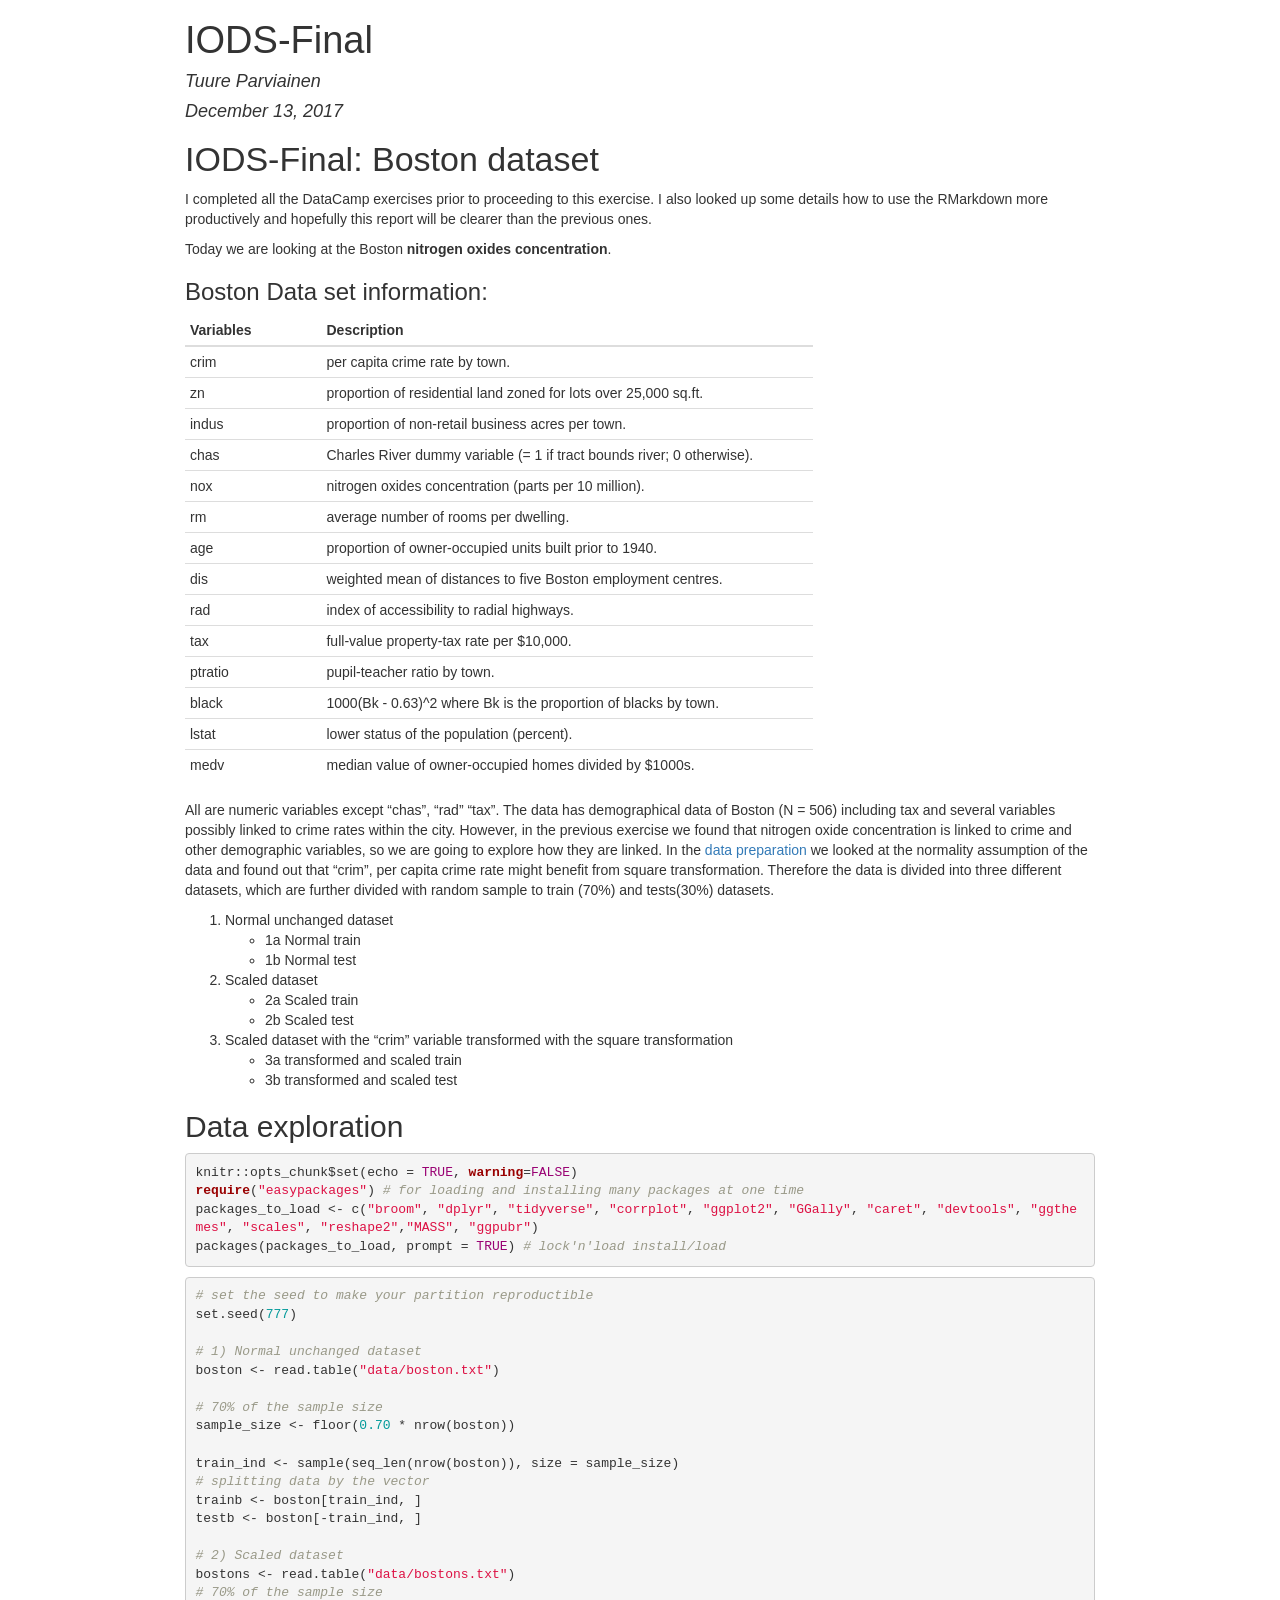
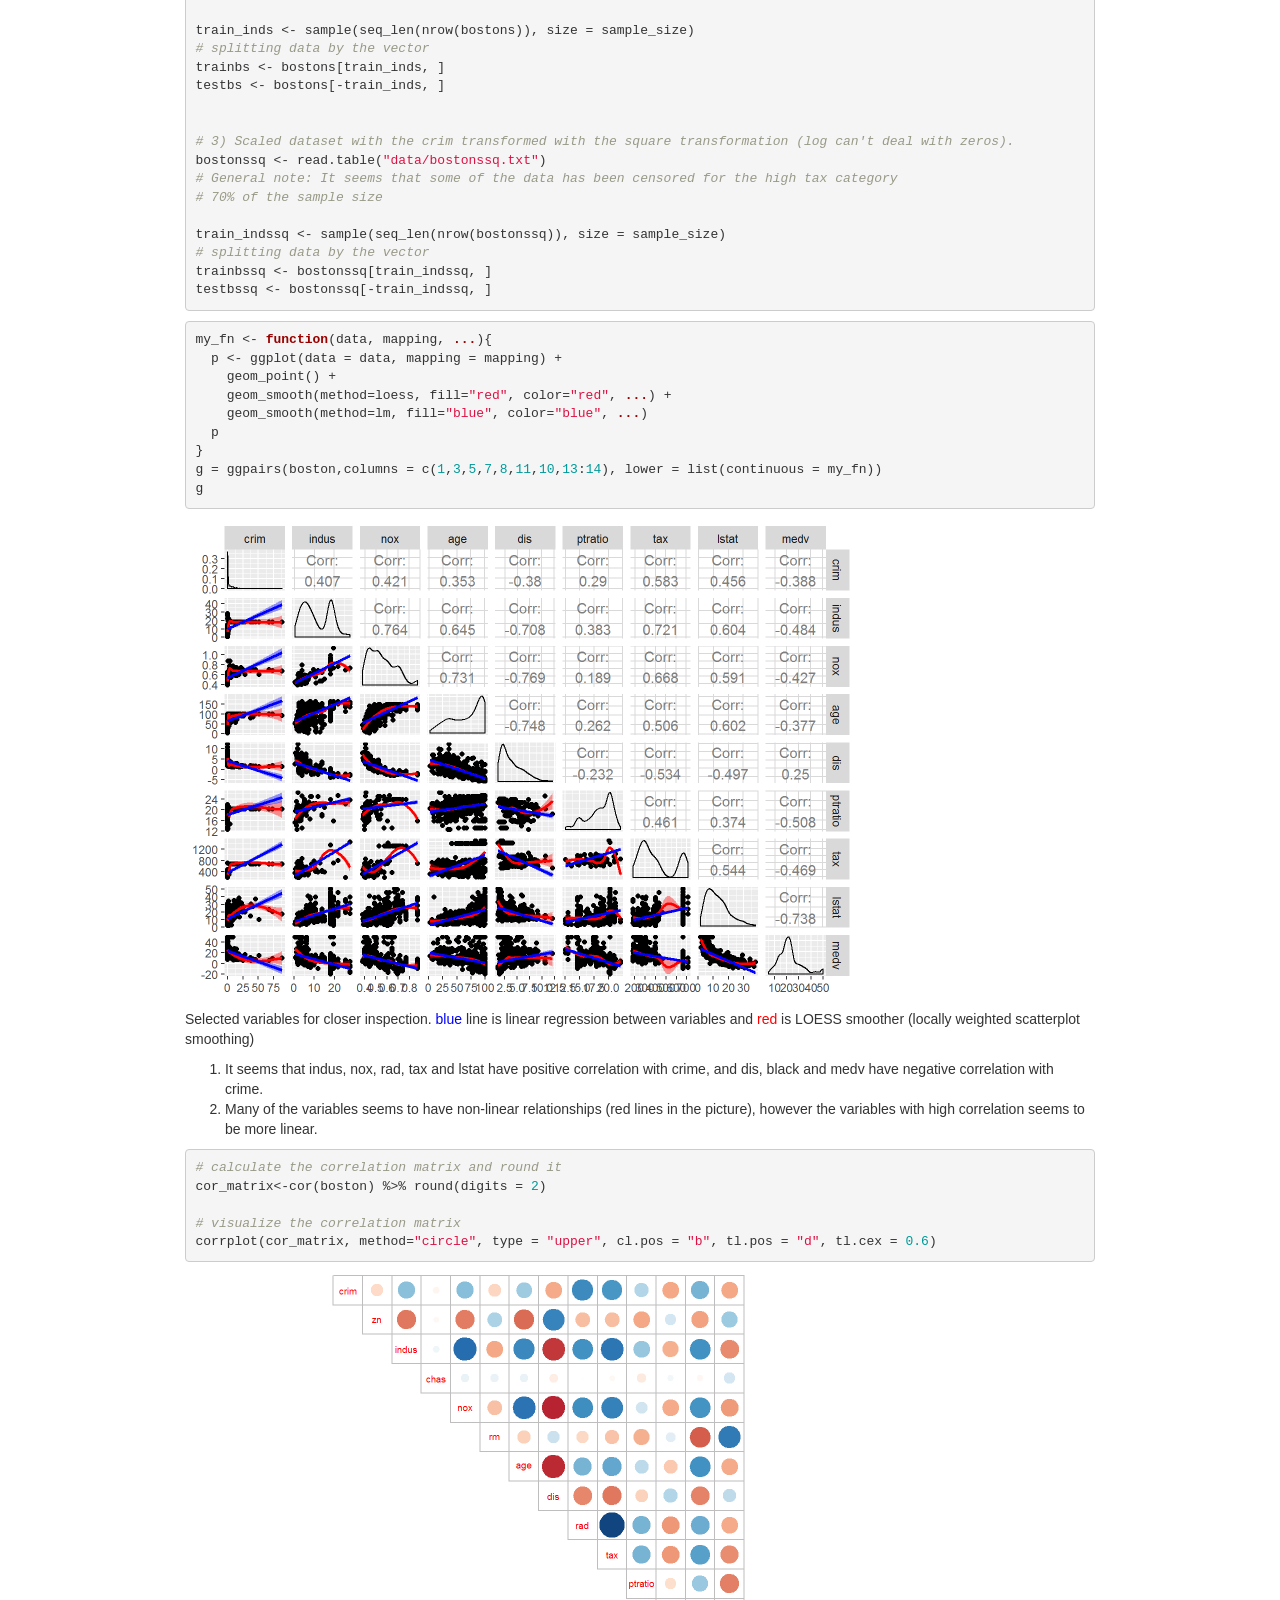
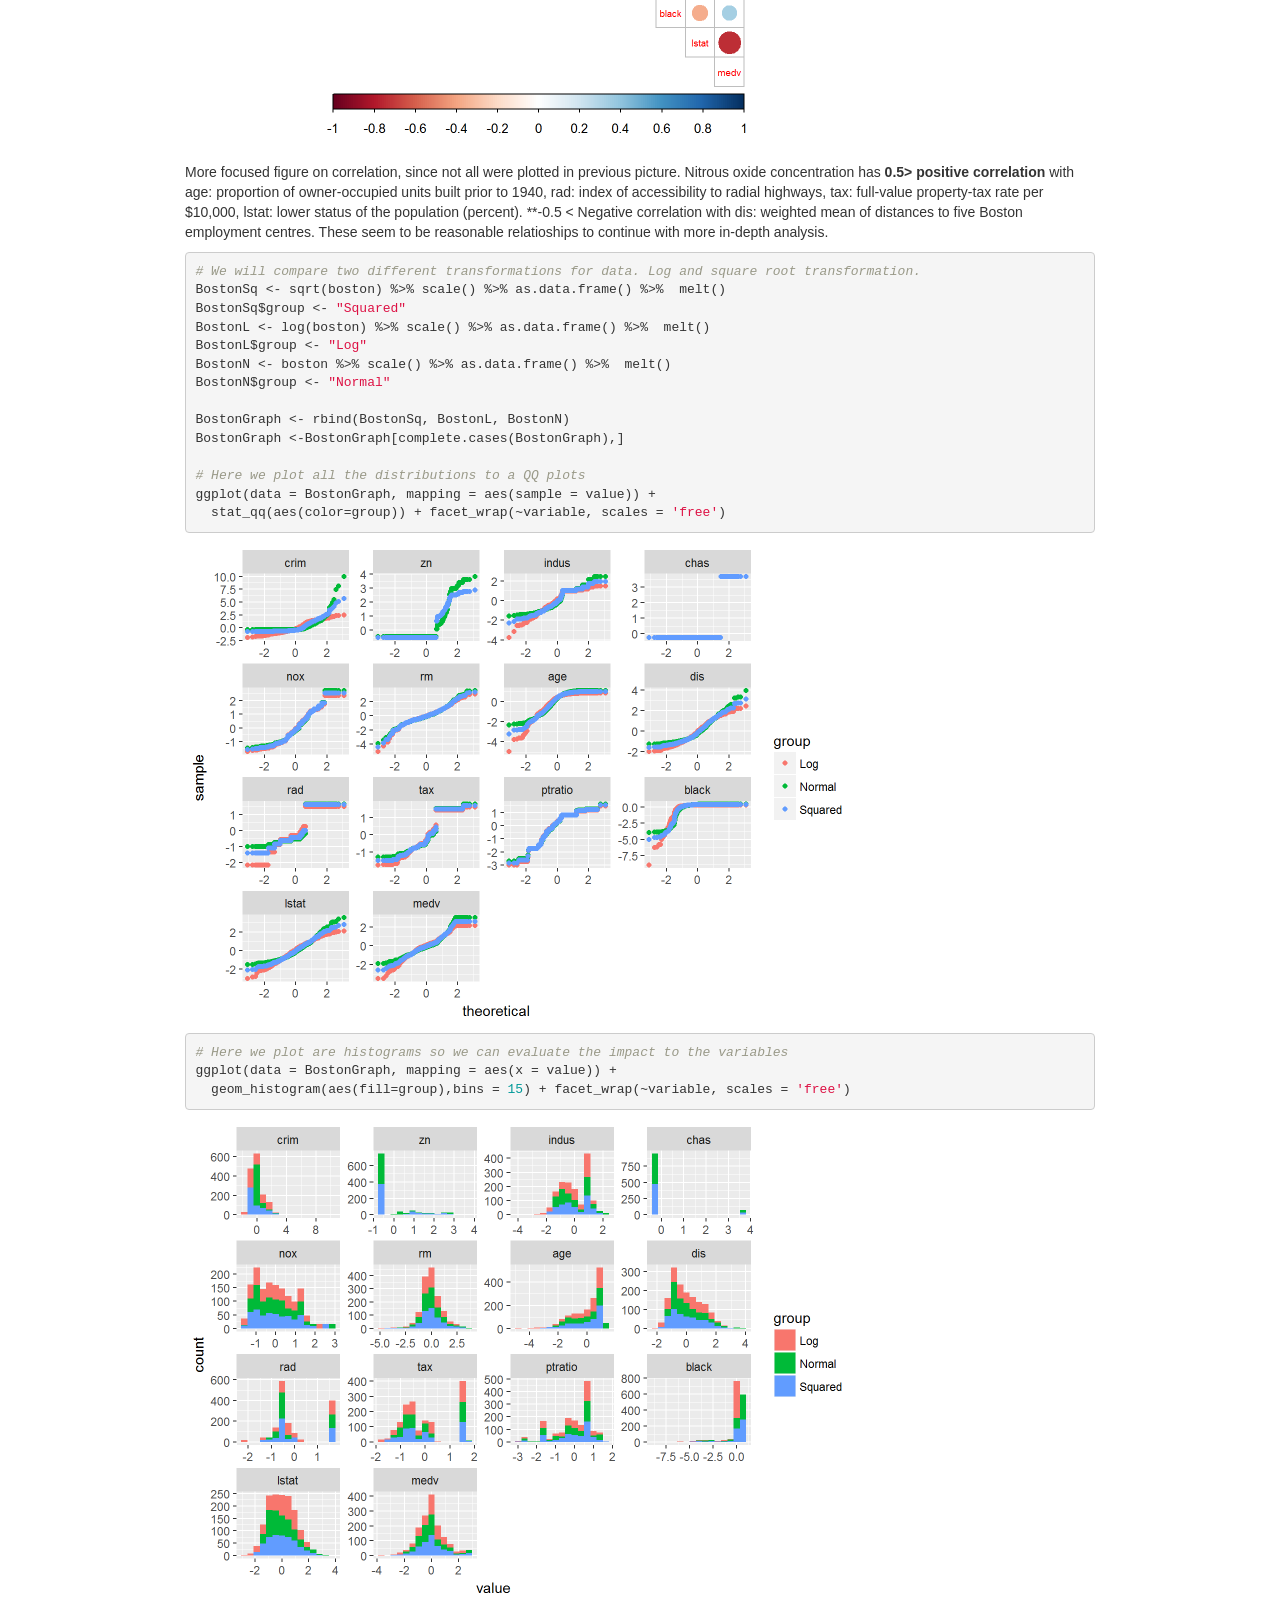
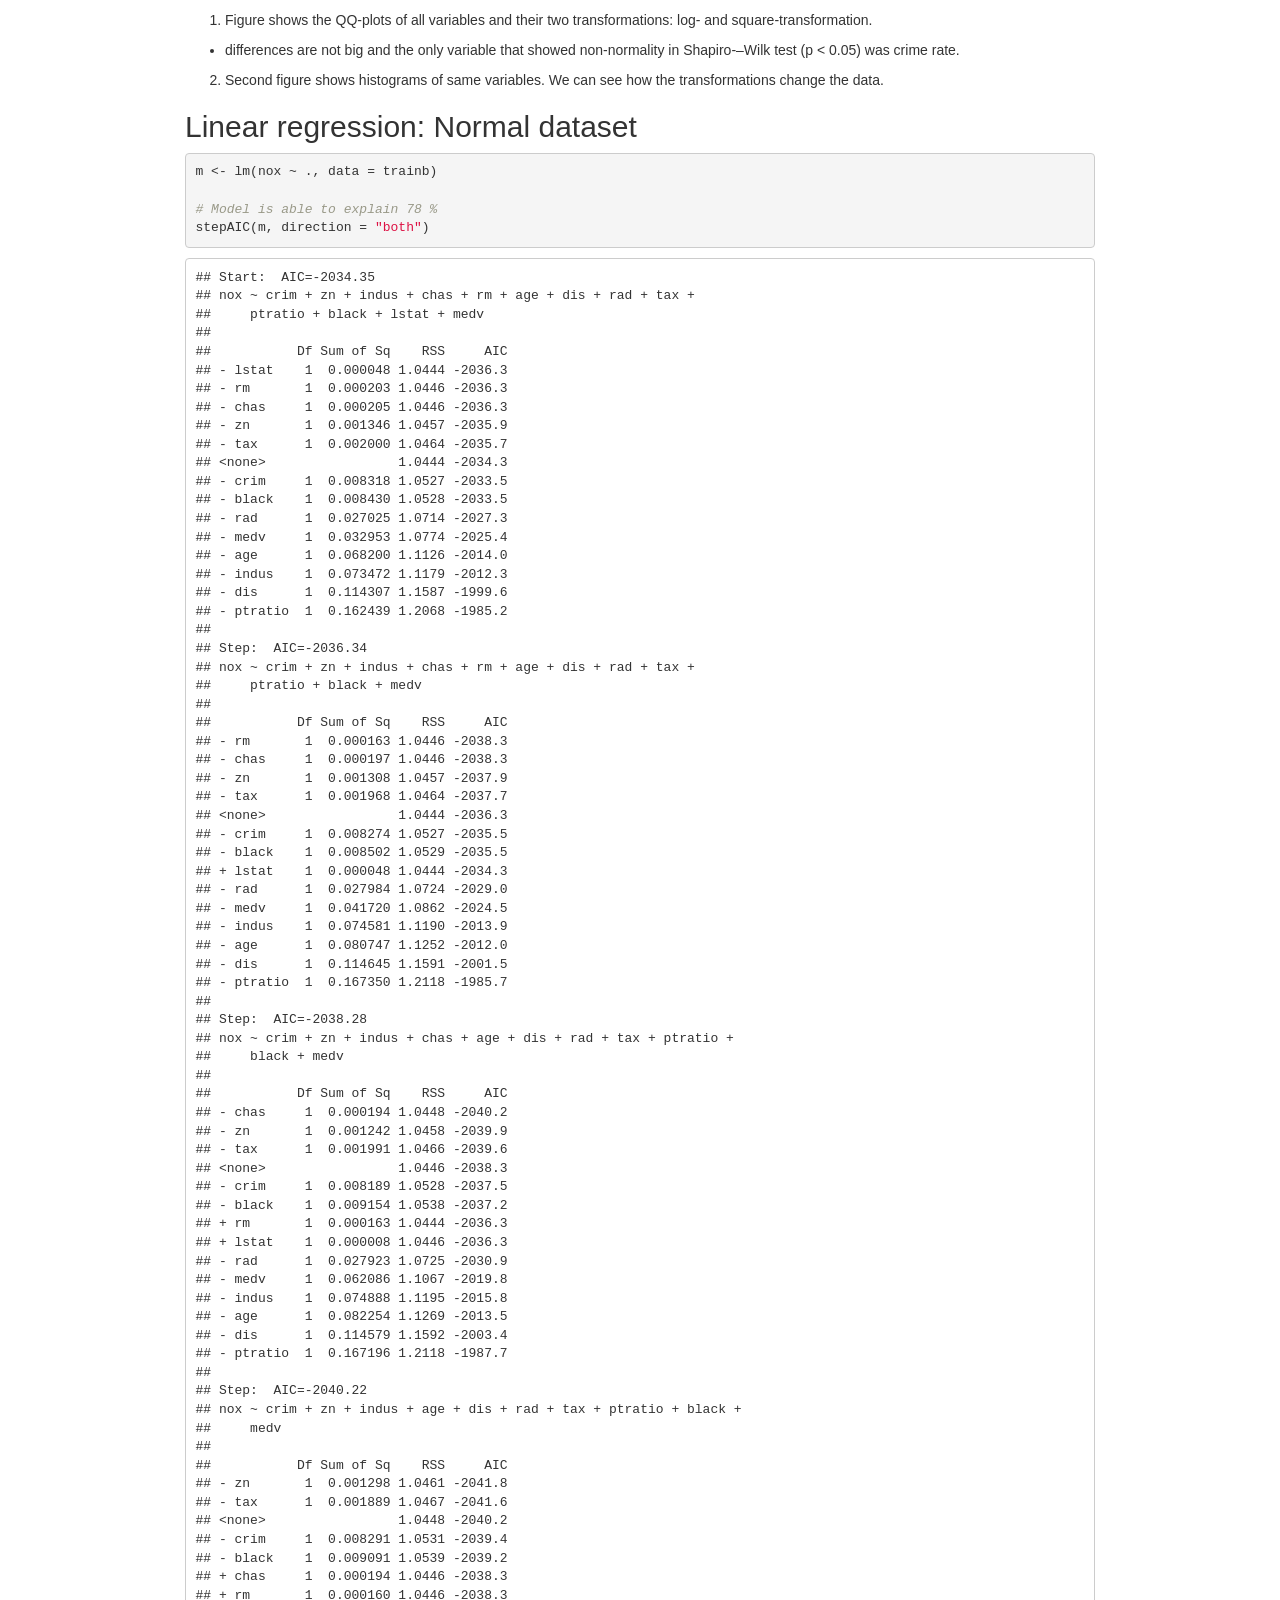
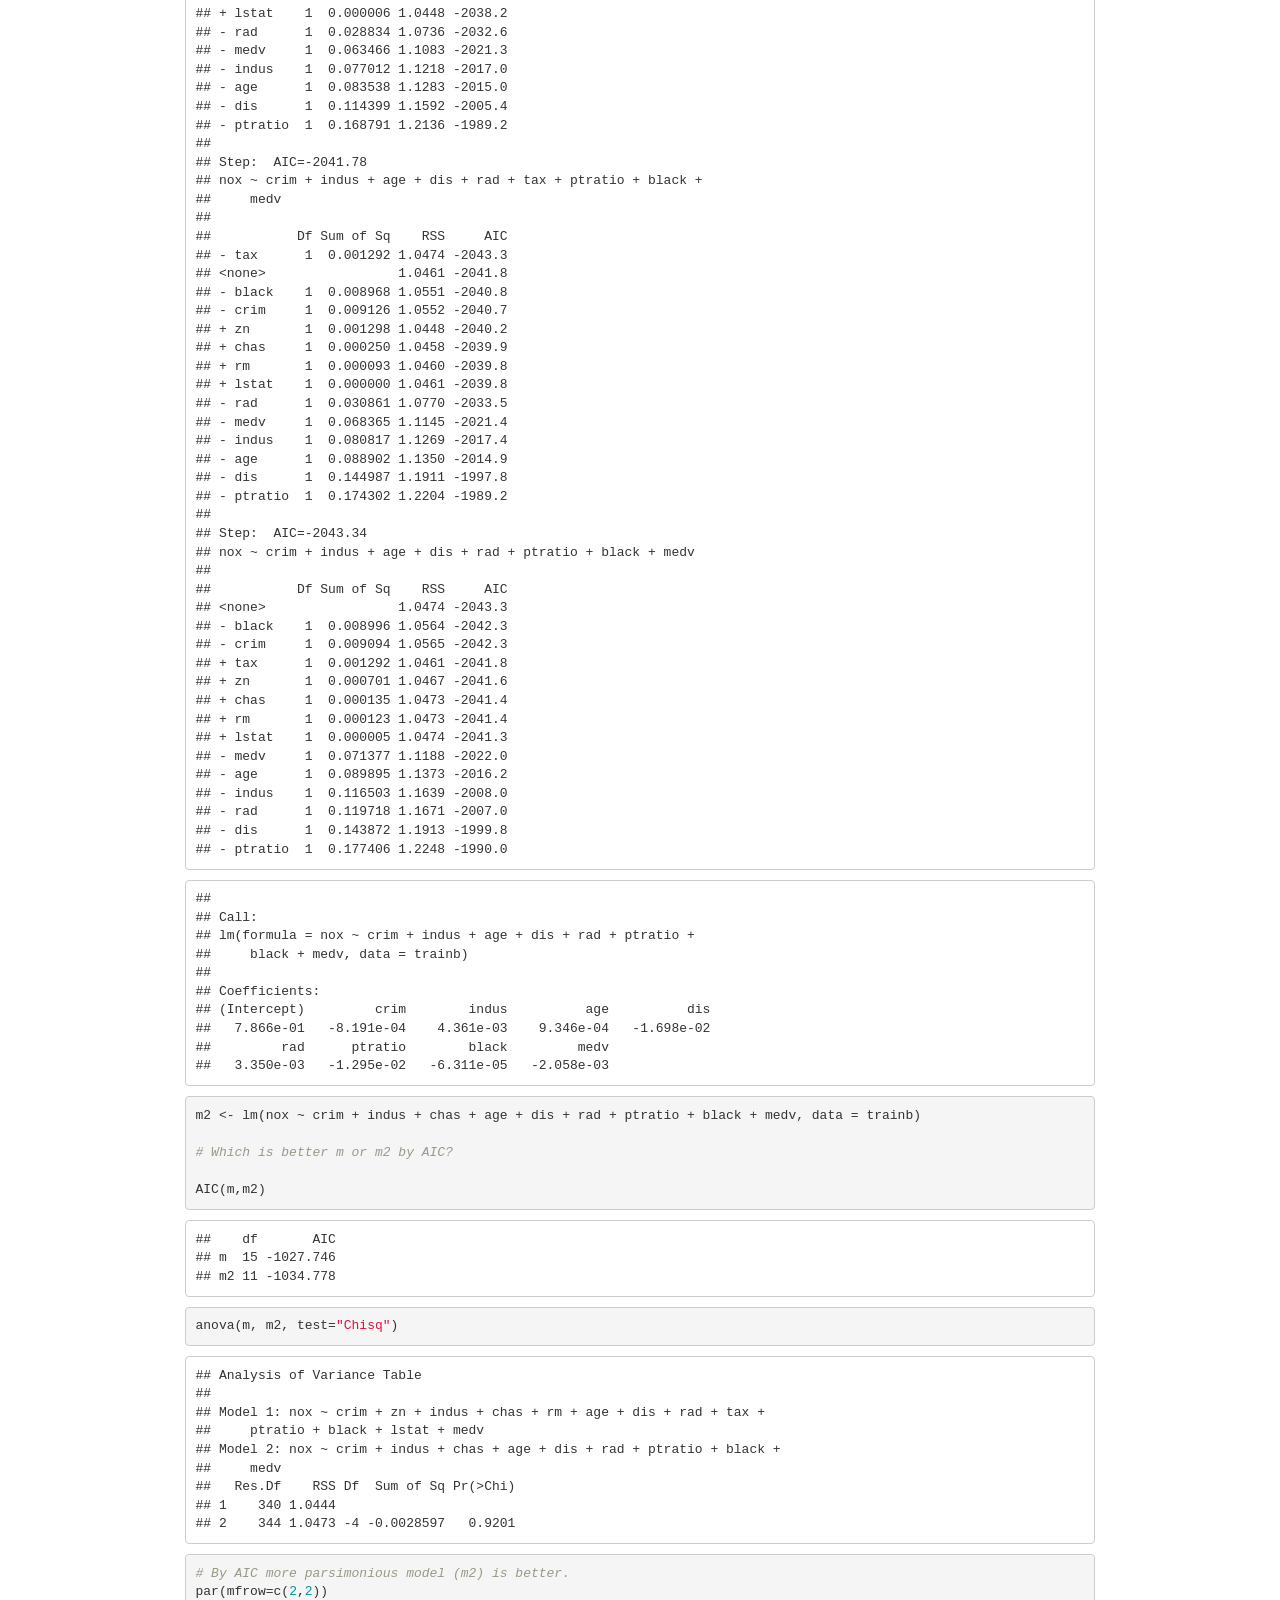
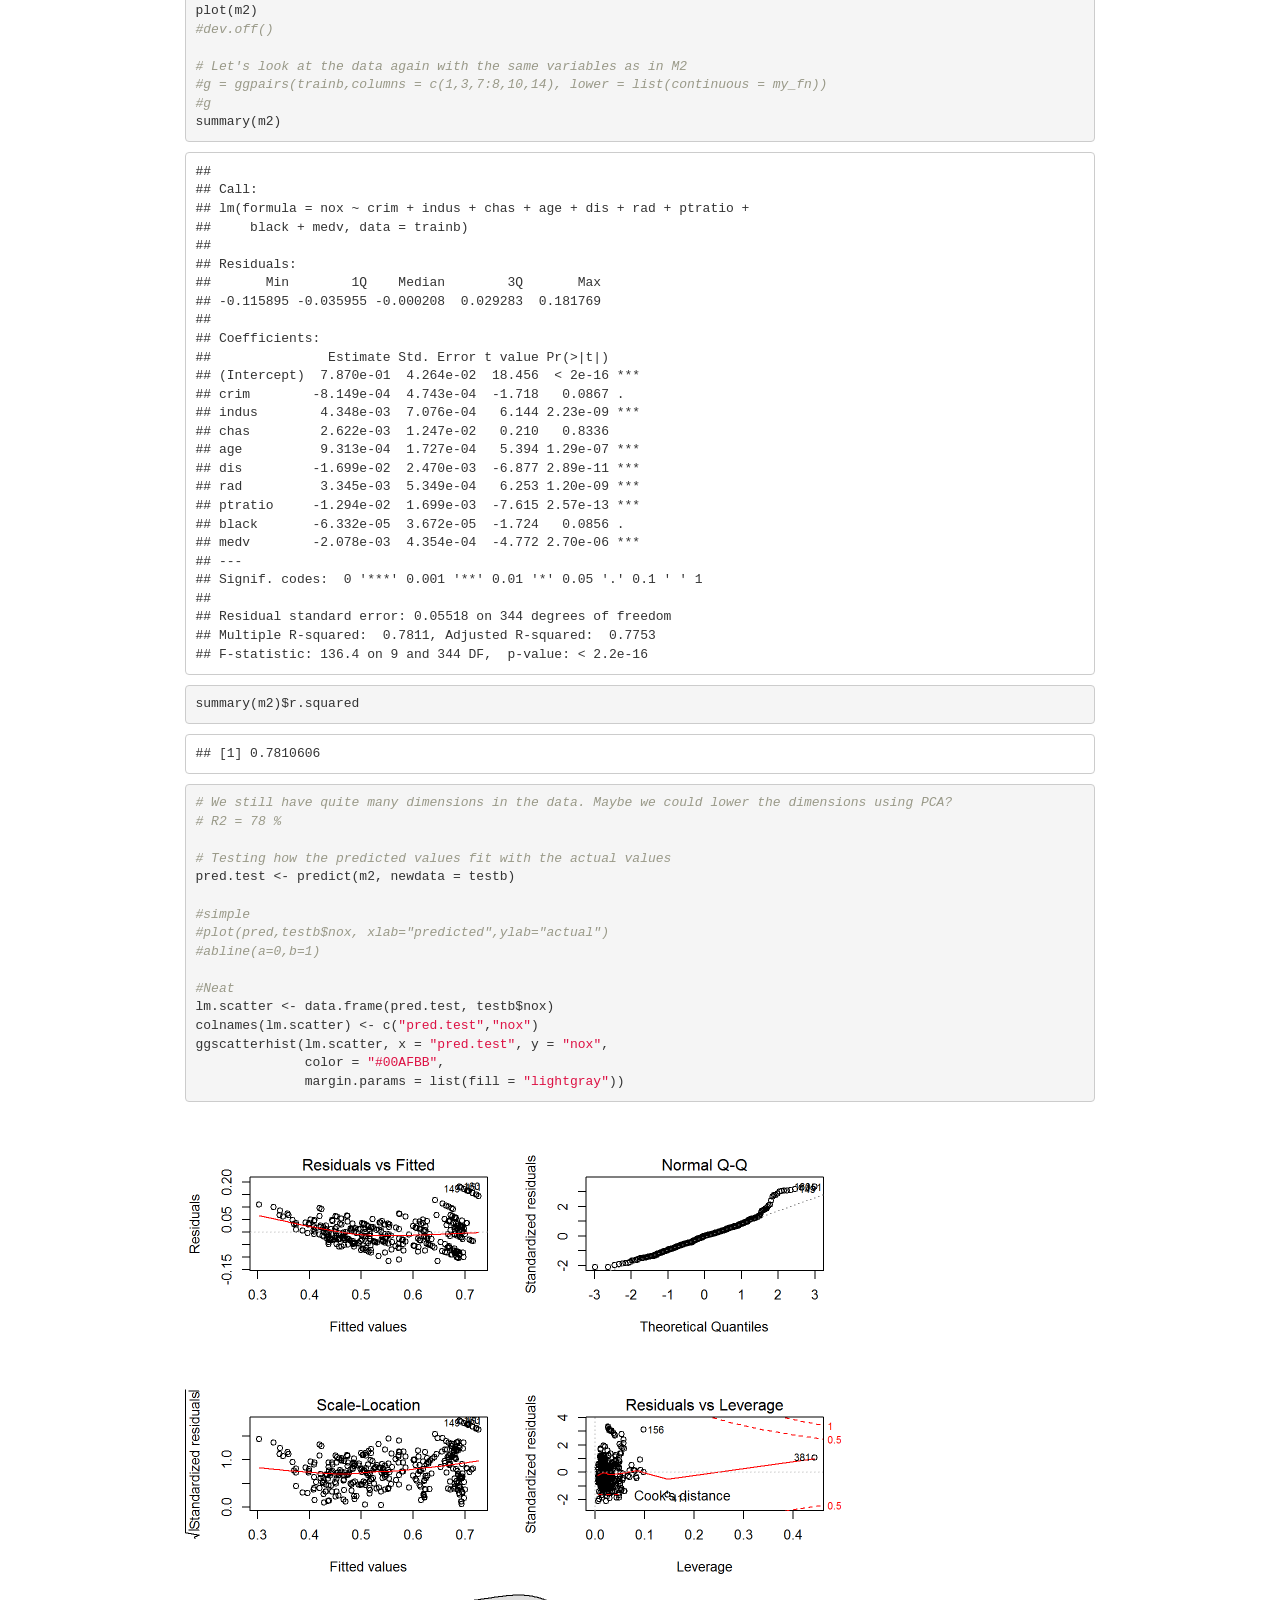
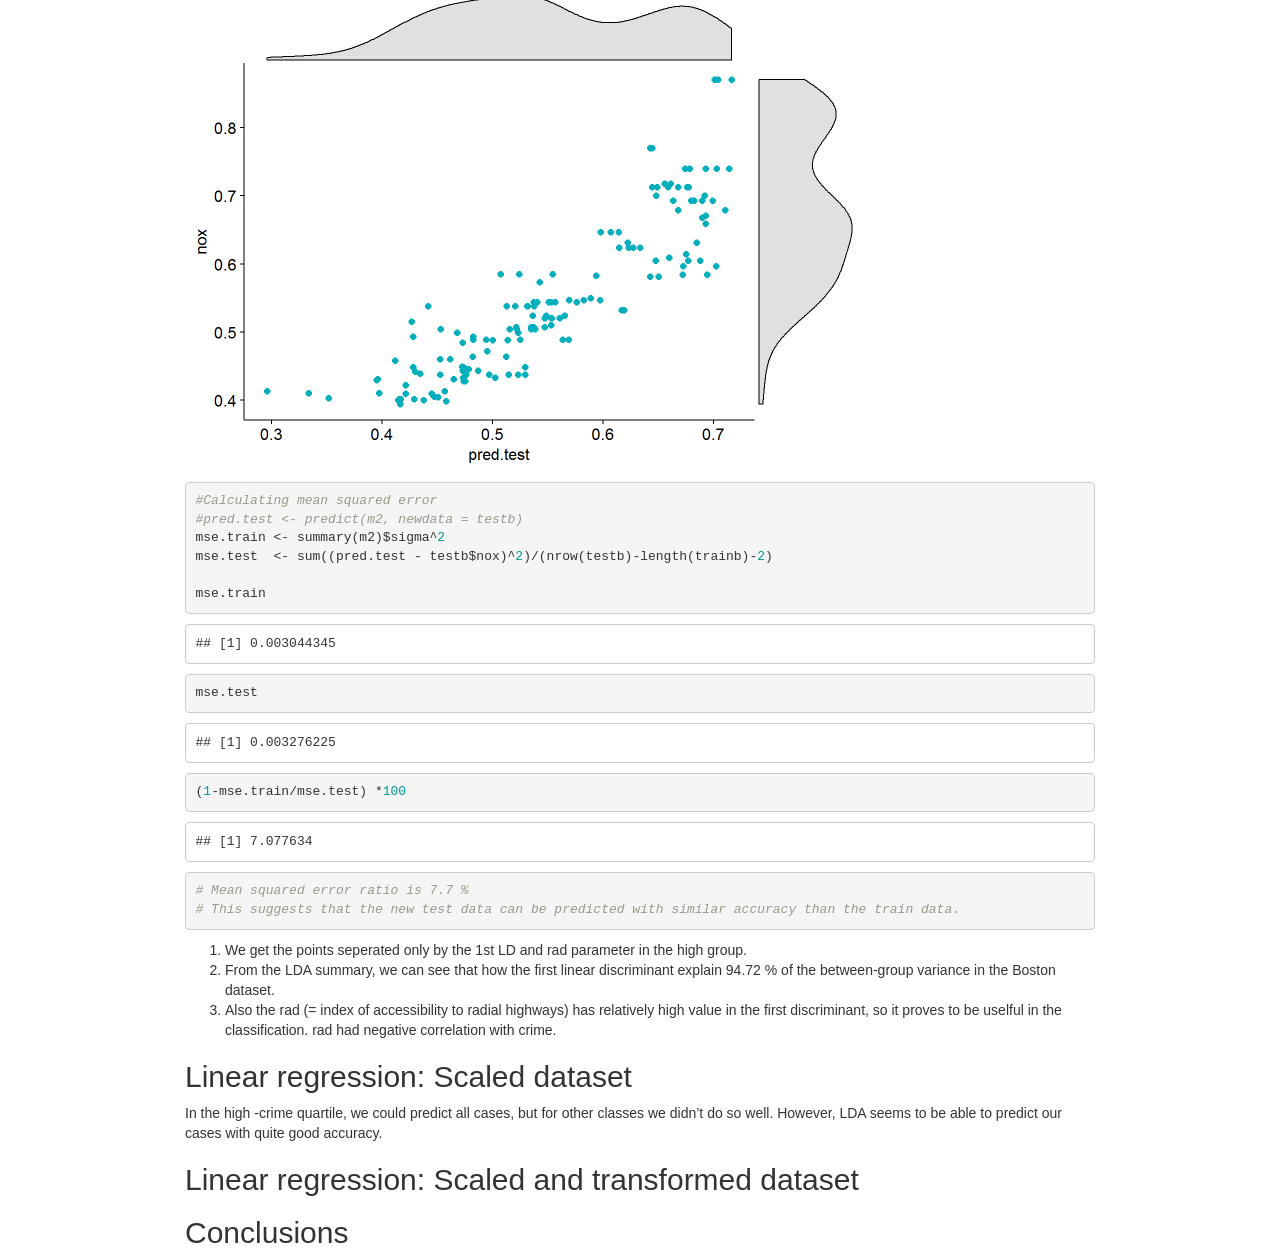
==== 1.DataExplorationLM.html @ e711731a "RMarkdown started" ====
<!DOCTYPE html>

<html xmlns="http://www.w3.org/1999/xhtml">

<head>

<meta charset="utf-8" />
<meta http-equiv="Content-Type" content="text/html; charset=utf-8" />
<meta name="generator" content="pandoc" />


<meta name="author" content="Tuure Parviainen" />

<meta name="date" content="2017-12-13" />

<title>IODS-Final</title>

<script src="[data-uri]"></script>
<meta name="viewport" content="width=device-width, initial-scale=1" />
<link href="data:text/css;charset=utf-8,html%7Bfont%2Dfamily%3Asans%2Dserif%3B%2Dwebkit%2Dtext%2Dsize%2Dadjust%3A100%25%3B%2Dms%2Dtext%2Dsize%2Dadjust%3A100%25%7Dbody%7Bmargin%3A0%7Darticle%2Caside%2Cdetails%2Cfigcaption%2Cfigure%2Cfooter%2Cheader%2Chgroup%2Cmain%2Cmenu%2Cnav%2Csection%2Csummary%7Bdisplay%3Ablock%7Daudio%2Ccanvas%2Cprogress%2Cvideo%7Bdisplay%3Ainline%2Dblock%3Bvertical%2Dalign%3Abaseline%7Daudio%3Anot%28%5Bcontrols%5D%29%7Bdisplay%3Anone%3Bheight%3A0%7D%5Bhidden%5D%2Ctemplate%7Bdisplay%3Anone%7Da%7Bbackground%2Dcolor%3Atransparent%7Da%3Aactive%2Ca%3Ahover%7Boutline%3A0%7Dabbr%5Btitle%5D%7Bborder%2Dbottom%3A1px%20dotted%7Db%2Cstrong%7Bfont%2Dweight%3A700%7Ddfn%7Bfont%2Dstyle%3Aitalic%7Dh1%7Bmargin%3A%2E67em%200%3Bfont%2Dsize%3A2em%7Dmark%7Bcolor%3A%23000%3Bbackground%3A%23ff0%7Dsmall%7Bfont%2Dsize%3A80%25%7Dsub%2Csup%7Bposition%3Arelative%3Bfont%2Dsize%3A75%25%3Bline%2Dheight%3A0%3Bvertical%2Dalign%3Abaseline%7Dsup%7Btop%3A%2D%2E5em%7Dsub%7Bbottom%3A%2D%2E25em%7Dimg%7Bborder%3A0%7Dsvg%3Anot%28%3Aroot%29%7Boverflow%3Ahidden%7Dfigure%7Bmargin%3A1em%2040px%7Dhr%7Bheight%3A0%3B%2Dwebkit%2Dbox%2Dsizing%3Acontent%2Dbox%3B%2Dmoz%2Dbox%2Dsizing%3Acontent%2Dbox%3Bbox%2Dsizing%3Acontent%2Dbox%7Dpre%7Boverflow%3Aauto%7Dcode%2Ckbd%2Cpre%2Csamp%7Bfont%2Dfamily%3Amonospace%2Cmonospace%3Bfont%2Dsize%3A1em%7Dbutton%2Cinput%2Coptgroup%2Cselect%2Ctextarea%7Bmargin%3A0%3Bfont%3Ainherit%3Bcolor%3Ainherit%7Dbutton%7Boverflow%3Avisible%7Dbutton%2Cselect%7Btext%2Dtransform%3Anone%7Dbutton%2Chtml%20input%5Btype%3Dbutton%5D%2Cinput%5Btype%3Dreset%5D%2Cinput%5Btype%3Dsubmit%5D%7B%2Dwebkit%2Dappearance%3Abutton%3Bcursor%3Apointer%7Dbutton%5Bdisabled%5D%2Chtml%20input%5Bdisabled%5D%7Bcursor%3Adefault%7Dbutton%3A%3A%2Dmoz%2Dfocus%2Dinner%2Cinput%3A%3A%2Dmoz%2Dfocus%2Dinner%7Bpadding%3A0%3Bborder%3A0%7Dinput%7Bline%2Dheight%3Anormal%7Dinput%5Btype%3Dcheckbox%5D%2Cinput%5Btype%3Dradio%5D%7B%2Dwebkit%2Dbox%2Dsizing%3Aborder%2Dbox%3B%2Dmoz%2Dbox%2Dsizing%3Aborder%2Dbox%3Bbox%2Dsizing%3Aborder%2Dbox%3Bpadding%3A0%7Dinput%5Btype%3Dnumber%5D%3A%3A%2Dwebkit%2Dinner%2Dspin%2Dbutton%2Cinput%5Btype%3Dnumber%5D%3A%3A%2Dwebkit%2Douter%2Dspin%2Dbutton%7Bheight%3Aauto%7Dinput%5Btype%3Dsearch%5D%7B%2Dwebkit%2Dbox%2Dsizing%3Acontent%2Dbox%3B%2Dmoz%2Dbox%2Dsizing%3Acontent%2Dbox%3Bbox%2Dsizing%3Acontent%2Dbox%3B%2Dwebkit%2Dappearance%3Atextfield%7Dinput%5Btype%3Dsearch%5D%3A%3A%2Dwebkit%2Dsearch%2Dcancel%2Dbutton%2Cinput%5Btype%3Dsearch%5D%3A%3A%2Dwebkit%2Dsearch%2Ddecoration%7B%2Dwebkit%2Dappearance%3Anone%7Dfieldset%7Bpadding%3A%2E35em%20%2E625em%20%2E75em%3Bmargin%3A0%202px%3Bborder%3A1px%20solid%20silver%7Dlegend%7Bpadding%3A0%3Bborder%3A0%7Dtextarea%7Boverflow%3Aauto%7Doptgroup%7Bfont%2Dweight%3A700%7Dtable%7Bborder%2Dspacing%3A0%3Bborder%2Dcollapse%3Acollapse%7Dtd%2Cth%7Bpadding%3A0%7D%40media%20print%7B%2A%2C%3Aafter%2C%3Abefore%7Bcolor%3A%23000%21important%3Btext%2Dshadow%3Anone%21important%3Bbackground%3A0%200%21important%3B%2Dwebkit%2Dbox%2Dshadow%3Anone%21important%3Bbox%2Dshadow%3Anone%21important%7Da%2Ca%3Avisited%7Btext%2Ddecoration%3Aunderline%7Da%5Bhref%5D%3Aafter%7Bcontent%3A%22%20%28%22%20attr%28href%29%20%22%29%22%7Dabbr%5Btitle%5D%3Aafter%7Bcontent%3A%22%20%28%22%20attr%28title%29%20%22%29%22%7Da%5Bhref%5E%3D%22javascript%3A%22%5D%3Aafter%2Ca%5Bhref%5E%3D%22%23%22%5D%3Aafter%7Bcontent%3A%22%22%7Dblockquote%2Cpre%7Bborder%3A1px%20solid%20%23999%3Bpage%2Dbreak%2Dinside%3Aavoid%7Dthead%7Bdisplay%3Atable%2Dheader%2Dgroup%7Dimg%2Ctr%7Bpage%2Dbreak%2Dinside%3Aavoid%7Dimg%7Bmax%2Dwidth%3A100%25%21important%7Dh2%2Ch3%2Cp%7Borphans%3A3%3Bwidows%3A3%7Dh2%2Ch3%7Bpage%2Dbreak%2Dafter%3Aavoid%7D%2Enavbar%7Bdisplay%3Anone%7D%2Ebtn%3E%2Ecaret%2C%2Edropup%3E%2Ebtn%3E%2Ecaret%7Bborder%2Dtop%2Dcolor%3A%23000%21important%7D%2Elabel%7Bborder%3A1px%20solid%20%23000%7D%2Etable%7Bborder%2Dcollapse%3Acollapse%21important%7D%2Etable%20td%2C%2Etable%20th%7Bbackground%2Dcolor%3A%23fff%21important%7D%2Etable%2Dbordered%20td%2C%2Etable%2Dbordered%20th%7Bborder%3A1px%20solid%20%23ddd%21important%7D%7D%40font%2Dface%7Bfont%2Dfamily%3A%27Glyphicons%20Halflings%27%3Bsrc%3Aurl%28data%3Aapplication%2Fvnd%2Ems%2Dfontobject%3Bbase64%2Cn04AAEFNAAACAAIABAAAAAAABQAAAAAAAAABAJABAAAEAExQAAAAAAAAAAIAAAAAAAAAAAEAAAAAAAAAJxJ%[base64]%2FSEdmjKHUbyow8ATBE40IvWA3vTu8LiABDQ%2BpexwUMcm1SMnNryctQSiI1K5ZnbOlXKmnVV5YvRe6RnNMFNCOs1KNVpn6yZhCJkRtVRNzEufeIq7HgSrcx4S8h%2Fv4vnrrKc6oCNxmSk2uKlZQHBii6iKFoH0746ThvkO1kJHlxjrkxs%2BLWORaDQBEtiYJIR5IB9Bi1UyL4Rmr0BNigNkMzlKQmnofBHviqVzUxwdMb3NdCn69hy%2BpRYVKGVS%2F1tnsqv4LL7wCCPZZAZPT4aCShHjHJVNuXbmMrY5LeQaGnvAkXlVrJgKRAUdFjrWEah9XebPeQMj7KS7DIBAFt8ycgC5PLGUOHSE3ErGZCiViNLL5ZARfywnCoZaKQCu6NuFX42AEeKtKUGnr%2FCm2Cy8tpFhBPMW5Fxi4Qm4TkDWh4IWFDClhU2hRWosUWqcKLlgyXB%2BlSHaWaHiWlBAR8SeSgSPCQxdVQgzUixWKSTrIQEbU94viDctkvX%2BVSjJuUmV8L4CXShI11esnp0pjWNZIyxKHS4wVQ2ime1P4RnhvGw0aDN1OLAXGERsB7buFpFGGBAre4QEQR0HOIO5oYH305G%2BKspT%2FFupEGGafCCwxSe6ZUa%2B073rXHnNdVXE6eWvibUS27XtRzkH838mYLMBmYysZTM0EM3A1fbpCBYFccN1B%2FEnCYu%2FTgCGmr7bMh8GfYL%2BBfcLvB0gRagC09w9elfldaIy%2FhNCBLRgBgtCC7jAF63wLSMAfbfAlEggYU0bUA7ACCJmTDpEmJtI78w4%2FBO7dN7JR7J7ZvbYaUbaILSQsRBiF3HGk5fEg6p9unwLvn98r%2BvnsV%2B372uf1xBLq4qU%2F45fTuqaAP%2BpssmCCCTF0mhEow8ZXZOS8D7Q85JsxZ%2BAzok7B7O%2Ff6J8AzYBySZQB%2FQHYUSA%2BEeQhEWiS6AIQzgcsDiER4MjgMBAWDV4AgQ3g1eBgIdweCQmCjJEMkJ%2BPKRWyFHHmg1Wi%2F6xzUgA0LREoKJChwnQa9B%2B5RQZRB3IlBlkAnxyQNaANwHMowzlYSMCBgnbpzvqpl0iTJNCQidDI9ZrSYNIRBhHtUa5YHMHxyGEik9hDE0AKj72AbTCaxtHPUaKZdAZSnQTyjGqGLsmBStCejApUhg4uBMU6mATujEl%2BKdDPbI6Ag4vLr%2BhjY6lbjBeoLKnZl0UZgRX8gTySOeynZVz1wOq7e1hFGYIq%2BMhrGxDLak0PrwYzSXtcuyhXEhwOYofiW%2BEcI%2Fjw8P6IY6ed%2BetAbuqKp5QIapT77LnAe505lMuqL79a0ut4rWexzFttsOsLDy7zvtQzcq3U1qabe7tB0wHWVXji%2BzDbo8x8HyIRUbXnwUcklFv51fvTymiV%2BMXLSmGH9d9%2BaXpD5X6lao41anWGig7IwIdnoBY2ht%2FpO9mClLo4NdXHAsefqWUKlXJkbqPOFhMoR4aiA1BXqhRNbB2Xwi%2B7u%2FjpAoOpKJ0UX24EsrzMfHXViakCNcKjBxuQX8BO0ZqjJ3xXzf%2B61t2VXOSgJ8xu65QKgtN6FibPmPYsXbJRHHqbgATcSZxBqGiDiU4NNNsYBsKD0MIP%2FOfKnlk%2FLkaid%[base64]%2FgFtuW0wR4cgd%2BZKesSV7QkNE2kw6AV4hoIuC02LGmTomyf8PiO6CZzOTLTPQ%2BHW06H%2Btx%2BbQ8LmDYg1pTFrp2oJXgkZTyeRJZM0C8aE2LpFrNVDuhARsN543%2FFV6klQ6Tv1OoZGXLv0igKrl%2FCmJxRmX7JJbJ998VSIPQRyDBICzl4JJlYHbdql30NvYcOuZ7a10uWRrgoieOdgIm4rlq6vNOQBuqESLbXG5lzdJGHw2m0sDYmODXbYGTfSTGRKpssTO95fothJCjUGQgEL4yKoGAF%2F0SrpUDNn8CBgBcSDQByAeNkCXp4S4Ro2Xh4OeaGRgR66PVOsU8bc6TR5%[base64]%2F1SgRCJ1dk4UdBT7OoyuNgLs0oCd8RnrEIb6QdMxT2QjD4zMrJkfgx5aDMcA4orsTtKCqWb%2FVeyceqa5OGSmB28YwH4rFbkQaLoUN8OQQYnD3w2eXpI4ScQfbCUZiJ4yMOIKLyyTc7BQ4uXUw6Ee6%2FxM%2B4Y67ngNBknxIPwuppgIhFcwJyr6EIj%2BLzNj%2FmfR2vhhRlx0BILZoAYruF0caWQ7YxO66UmeguDREAFHYuC7HJviRgVO6ruJH59h%2FC%2FPkgSle8xNzZJULLWq9JMDTE2fjGE146a1Us6PZDGYle6ldWRqn%2FpdpgHKNGrGIdkRK%2BKPETT9nKT6kLyDI8xd9A1FgWmXWRAIHwZ37WyZHOVyCadJEmMVz0MadMjDrPho%2BEIochkVC2xgGiwwsQ6DMv2P7UXqT4x7CdcYGId2BJQQa85EQKmCmwcRejQ9Bm4oATENFPkxPXILHpMPUyWTI5rjNOsIlmEeMbcOCEqInpXACYQ9DDxmFo9vcmsDblcMtg4tqBerNngkIKaFJmrQAPnq1dEzsMXcwjcHdfdCibcAxxA%2Bq%2Fj9m3LM%2FO7WJka4tSidVCjsvo2lQ%2F2ewyoYyXwAYyr2PlRoR5MpgVmSUIrM3PQxXPbgjBOaDQFIyFMJvx3Pc5RSYj12ySVF9fwFPQu2e2KWVoL9q3Ayv3IzpGHUdvdPdrNUdicjsTQ2ISy7QU3DrEytIjvbzJnAkmANXjAFERA0MUoPF3%2F5KFmW14bBNOhwircYgMqoDpUMcDtCmBE82QM2YtdjVLB4kBuKho%2FbcwQdeboqfQartuU3CsCf%2BcXkgYAqp%2F0Ee3RorAZt0AvvOCSI4JICIlGlsV0bsSid%2FNIEALAAzb6HAgyWHBps6xAOwkJIGcB82CxRQq4sJf3FzA70A%2BTRqcqjEMETCoez3mkPcpnoALs0ugJY8kQwrC%[base64]%2FWDHA60cYFaI%2FPjpzquUqdaYGcIq%2BmLez3WLFFCtNBN2QJcrlcoELgiPku5R5dSlJFaCEqEZle1AQzAKC%2B1SotMcBNyQUFuRHRF6OlimSBgjZeTBCwLyc6A%2BP%2FoFRchXTz5ADknYJHxzrJ5pGuIKRQISU6WyKTBBjD8WozmVYWIsto1AS5rxzKlvJu4E%2FvwOiKxRtCWsDM%2BeTHUrmwrCK5BIfMzGkD%2B0Fk5LzBs0jMYXktNDblB06LMNJ09U8pzSLmo14MS0OMjcdrZ31pyQqxJJpRImlSvfYAK8inkYU52QY2FPEVsjoWewpwhRp5yAuNpkqhdb7ku9Seefl2D0B8SMTFD90xi4CSOwwZy9IKkpMtI3FmFUg3%2FkFutpQGNc3pCR7gvC4sgwbupDu3DyEN%2BW6YGLNM21jpB49irxy9BSlHrVDlnihGKHwPrbVFtc%2Bh1rVQKZduxIyojccZIIcOCmhEnC7UkY68WXKQgLi2JCDQkQWJRQuk60hZp0D3rtCTINSeY9Ej2kIKYfGxwOs4j9qMM7fYZiipzgcf7TamnehqdhsiMiCawXnz4xAbyCkLAx5EGbo3Ax1u3dUIKnTxIaxwQTHehPl3V491H0%2BbC5zgpGz7Io%2BmjdhKlPJ01EeMpM7UsRJMi1nGjmJg35i6bQBAAxjO%2FENJubU2mg3ONySEoWklCwdABETcs7ck3jgiuU9pcKKpbgn%2B3YlzV1FzIkB6pmEDOSSyDfPPlQskznctFji0kpgZjW5RZe6x9kYT4KJcXg0bNiCyif%2BpZACCyRMmYsfiKmN9tSO65F0R2OO6ytlEhY5Sj6uRKfFxw0ijJaAx%2Fk3QgnAFSq27%2F2i4GEBA%2BUvTJKK%2F9eISNvG46Em5RZfjTYLdeD8kdXHyrwId%2FDQZUaMCY4gGbke2C8vfjgV%2FY9kkRQOJIn%2FxM9INZSpiBnqX0Q9GlQPpPKAyO5y%2BW5NMPSRdBCUlmuxl40ZfMCnf2Cp044uI9WLFtCi4YVxKjuRCOBWIb4XbIsGdbo4qtMQnNOQz4XDSui7W%2FN6l54qOynCqD3DpWQ%2BmpD7C40D8BZEWGJX3tlAaZBMj1yjvDYKwCJBa201u6nBKE5UE%2B7QSEhCwrXfbRZylAaAkplhBWX50dumrElePyNMRYUrC99UmcSSNgImhFhDI4BXjMtiqkgizUGCrZ8iwFxU6fQ8GEHCFdLewwxYWxgScAYMdMLmcZR6b7rZl95eQVDGVoUKcRMM1ixXQtXNkBETZkVVPg8LoSrdetHzkuM7DjZRHP02tCxA1fmkXKF3VzfN1pc1cv%2F8lbTIkkYpqKM9VOhp65ktYk%2BQ46myFWBapDfyWUCnsnI00QTBQmuFjMZTcd0V2NQ768Fhpby04k2IzNR1wKabuGJqYWwSly6ocMFGTeeI%2BejsWDYgEvr66QgqdcIbFYDNgsm0x9UHY6SCd5%2B7tpsLpKdvhahIDyYmEJQCqMqtCF6UlrE5GXRmbu%[base64]%2FiOmsLtHSWNUWEGk9hScMPShasUA1AcHOtRZlqMeQ0OzYS9vQvYUjOLrzP07BUAFikcJNMi7gIxEw4pL1G54TcmmmoAQ5s7TGWErJZ2Io4yQ0ljRYhL8H5e62oDtLF8aDpnIvZ5R3GWJyAugdiiJW9hQAVTsnCBHhwu7rkBlBX6r3b7ejEY0k5GGeyKv66v%2B6dg7mcJTrWHbtMywbedYqCQ0FPwoytmSWsL8WTtChZCKKzEF7vP6De4x2BJkkniMgSdWhbeBSLtJZR9CTHetK1xb34AYIJ37OegYIoPVbXgJ%2FqDQK%2BbfCtxQRVKQu77WzOoM6SGL7MaZwCGJVk46aImai9fmam%2BWpHG%2B0BtQPWUgZ7RIAlPq6lkECUhZQ2gqWkMYKcYMYaIc4gYCDFHYa2d1nzp3%2BJ1eCBay8IYZ0wQRKGAqvCuZ%2FUgbQPyllosq%2BXtfKIZOzmeJqRazpmmoP%2F76YfkjzV2NlXTDSBYB04SVlNQsFTbGPk1t%2FI4Jktu0XSgifO2ozFOiwd%2F0SssJDn0dn4xqk4GDTTKX73%2FwQyBLdqgJ%2BWx6AQaba3BA9CKEzjtQYIfAsiYamapq80LAamYjinlKXUkxdpIDk0puXUEYzSalfRibAeDAKpNiqQ0FTwoxuGYzRnisyTotdVTclis1LHRQCy%2FqqL8oUaQzWRxilq5Mi0IJGtMY02cGLD69vGjkj3p6pGePKI8bkBv5evq8SjjyU04vJR2cQXQwSJyoinDsUJHCQ50jrFTT7yRdbdYQMB3MYCb6uBzJ9ewhXYPAIZSXfeEQBZZ3GPN3Nbhh%2FwkvAJLXnQMdi5NYYZ5GHE400GS5rXkOZSQsdZgIbzRnF9ueLnsfQ47wHAsirITnTlkCcuWWIUhJSbpM3wWhXNHvt2xUsKKMpdBSbJnBMcihkoDqAd1Zml%2FR4yrzow1Q2A5G%2Bkzo%2FRhRxQS2lCSDRV8LlYLBOOoo1bF4jwJAwKMK1tWLHlu9i0j4Ig8qVm6wE1DxXwAwQwsaBWUg2pOOol2dHxyt6npwJEdLDDVYyRc2D0HbcbLUJQj8gPevQBUBOUHXPrsAPBERICpnYESeu2OHotpXQxRGlCCtLdIsu23MhZVEoJg8Qumj%2FUMMc34IBqTKLDTp76WzL%2FdMjCxK7MjhiGjeYAC%2Fkj%2FjY%2FRde7hpSM1xChrog6yZ7OWTuD56xBJnGFE%2BpT2ElSyCnJcwVzCjkqeNLfMEJqKW0G7OFIp0G%2B9mh50I9o8k1tpCY0xYqFNIALgIfc2me4n1bmJnRZ89oepgLPT0NTMLNZsvSCZAc3TXaNB07vail36%2FdBySis4m9%2FDR8izaLJW6bWCkVgm5T%2Bius3ZXq4xI%2BGnbveLbdRwF2mNtsrE0JjYc1AXknCOrLSu7Te%2Fr4dPYMCl5qtiHNTn%2BTPbh1jCBHH%2BdMJNhwNgs3nT%2BOhQoQ0vYif56BMG6WowAcHR3DjQolxLzyVekHj00PBAaW7IIAF1EF%2BuRIWyXjQMAs2chdpaKPNaB%2BkSezYt0%2BCA04sOg5vx8Fr7Ofa9sUv87h7SLAUFSzbetCCZ9pmyLt6l6%2FTzoA1%2FZBG9bIUVHLAbi%2FkdBFgYGyGwRQGBpkqCEg2ah9UD6EedEcEL3j4y0BQQCiExEnocA3SZboh%2Bepgd3YsOkHskZwPuQ5OoyA0fTA5AXrHcUOQF%2BzkJHIA7PwCDk1gGVmGUZSSoPhNf%2BTklauz98QofOlCIQ%2FtCD4dosHYPqtPCXB3agggQQIqQJsSkB%2Bqn0rkQ1toJjON%2FOtCIB9RYv3PqRA4C4U68ZMlZn6BdgEvi2ziU%2BTQ6NIw3ej%2BAtDwMGEZk7e2IjxUWKdAxyaw9OCwSmeADTPPleyk6UhGDNXQb%2B%2BW6Uk4q6F7%2Frg6WVTo82IoCxSIsFDrav4EPHphD3u4hR53WKVvYZUwNCCeM4PMBWzK%2BEfIthZOkuAwPo5C5jgoZgn6dUdvx5rIDmd58cXXdKNfw3l%2BwM2UjgrDJeQHhbD7HW2QDoZMCujgIUkk5Fg8VCsdyjOtnGRx8wgKRPZN5dR0zPUyfGZFVihbFRniXZFOZGKPnEQzU3AnD1KfR6weHW2XS6KbPJxUkOTZsAB9vTVp3Le1F8q5l%2BDMcLiIq78jxAImD2pGFw0VHfRatScGlK6SMu8leTmhUSMy8Uhdd6xBiH3Gdman4tjQGLboJfqz6fL2WKHTmrfsKZRYX6BTDjDldKMosaSTLdQS7oDisJNqAUhw1PfTlnacCO8vl8706Km1FROgLDmudzxg%2BEWTiArtHgLsRrAXYWdB0NmToNCJdKm0KWycZQqb%2BMw76Qy29iQ5up%2FX7oyw8QZ75kP5F6iJAJz6KCmqxz8fEa%2FxnsMYcIO%2FvEkGRuMckhr4rIeLrKaXnmIzlNLxbFspOphkcnJdnz%2FChp%2FVlpj2P7jJQmQRwGnltkTV5dbF9fE3%2FfxoSqTROgq9wFUlbuYzYcasE0ouzBo%2BdDCDzxKAfhbAZYxQiHrLzV2iVexnDX%2FQnT1fsT%2Fxuhu1ui5qIytgbGmRoQkeQooO8eJNNZsf0iALur8QxZFH0nCMnjerYQqG1pIfjyVZWxhVRznmmfLG00BcBWJE6hzQWRyFknuJnXuk8A5FRDCulwrWASSNoBtR%2BCtGdkPwYN2o7DOw%2FVGlCZPusRBFXODQdUM5zeHDIVuAJBLqbO%2Ff9Qua%2BpDqEPk230Sob9lEZ8BHiCorjVghuI0lI4JDgHGRDD%2FprQ84B1pVGkIpVUAHCG%2Biz3Bn3qm2AVrYcYWhock4jso5%2BJ7HfHVj4WMIQdGctq3psBCVVzupQOEioBGA2Bk%2BUILT7%2BVoX5mdxxA5fS42gISQVi%2FHTzrgMxu0fY6hE1ocUwwbsbWcezrY2n6S8%2F6cxXkOH4prpmPuFoikTzY7T85C4T2XYlbxLglSv2uLCgFv8Quk%2FwdesUdWPeHYIH0R729JIisN9Apdd4eB10aqwXrPt%2BSu9mA8k8n1sjMwnfsfF2j3jMUzXepSHmZ%2FBfqXvzgUNQQWOXO8YEuFBh4QTYCkOAPxywpYu1VxiDyJmKVcmJPGWk%2Fgc3Pov02StyYDahwmzw3E1gYC9wkupyWfDqDSUMpCTH5e5N8B%2F%2FlHiMuIkTNw4USHrJU67bjXGqNav6PBuQSoqTxc8avHoGmvqNtXzIaoyMIQIiiUHIM64cXieouplhNYln7qgc4wBVAYR104kO%2BCvKqsg4yIUlFNThVUAKZxZt1XA34h3TCUUiXVkZ0w8Hh2R0Z5L0b4LZvPd%2Fp1gi%2F07h8qfwHrByuSxglc9cI4QIg2oqvC%2Fqm0i7tjPLTgDhoWTAKDO2ONW5oe%2B%2FeKB9vZB8K6C25yCZ9RFVMnb6NRdRjyVK57CHHSkJBfnM2%2Fj4ODUwRkqrtBBCrDsDpt8jhZdXoy%2F1BCqw3sSGhgGGy0a5Jw6BP%2FTExoCmNFYjZl248A0osgPyGEmRA%2BfAsqPVaNAfytu0vuQJ7rk3J4kTDTR2AlCHJ5cls26opZM4w3jMULh2YXKpcqGBtuleAlOZnaZGbD6DHzMd6i2oFeJ8z9XYmalg1Szd%2FocZDc1C7Y6vcALJz2lYnTXiWEr2wawtoR4g3jvWUU2Ngjd1cewtFzEvM1NiHZPeLlIXFbBPawxNgMwwAlyNSuGF3zizVeOoC9bag1qRAQKQE%2FEZBWC2J8mnXAN2aTBboZ7HewnObE8CwROudZHmUM5oZ%2FUgd%2FJZQK8lvAm43uDRAbyW8gZ%2BZGq0EVerVGUKUSm%2FIdn8AQHdR4m7bue88WBwft9mSCeMOt1ncBwziOmJYI2ZR7ewNMPiCugmSsE4EyQ%2BQATJG6qORMGd4snEzc6B4shPIo4G1T7PgSm8PY5eUkPdF8JZ0VBtadbHXoJgnEhZQaODPj2gpODKJY5Yp4DOsLBFxWbvXN755KWylJm%2BoOd4zEL9Hpubuy2gyyfxh8oEfFutnYWdfB8PdESLWYvSqbElP9qo3u6KTmkhoacDauMNNjj0oy40DFV7Ql0aZj77xfGl7TJNHnIwgqOkenruYYNo6h724%2BzUQ7%2BvkCpZB%2BpGA562hYQiDxHVWOq0oDQl%2FQsoiY%2BcuI7iWq%2FZIBtHcXJ7kks%2Bh2fCNUPA82BzjnqktNts%2BRLdk1VSu%2BtqEn7QZCCsvEqk6FkfiOYkrsw092J8jsfIuEKypNjLxrKA9kiA19mxBD2suxQKCzwXGws7kEJvlhUiV9tArLIdZW0IORcxEzdzKmjtFhsjKy%2F44XYXdI5noQoRcvjZ1RMPACRqYg2V1%2BOwOepcOknRLLFdYgTkT5UApt%2FJhLM3jeFYprZV%2BZow2g8fP%2BU68hkKFWJj2yBbKqsrp25xkZX1DAjUw52IMYWaOhab8Kp05VrdNftqwRrymWF4OQSjbdfzmRZirK8FMJELEgER2PHjEAN9pGfLhCUiTJFbd5LBkOBMaxLr%2FA1SY9dXFz4RjzoU9ExfJCmx%2FI9FKEGT3n2cmzl2X42L3Jh%2BAbQq6sA%2BSs1kitoa4TAYgKHaoybHUDJ51oETdeI%2F9ThSmjWGkyLi5QAGWhL0BG1UsTyRGRJOldKBrYJeB8ljLJHfATWTEQBXBDnQexOHTB%2BUn44zExFE4vLytcu5NwpWrUxO%2F0ZICUGM7hGABXym0V6ZvDST0E370St9MIWQOTWngeoQHUTdCJUP04spMBMS8LSker9cReVQkULFDIZDFPrhTzBl6sed9wcZQTbL%2BBDqMyaN3RJPh%2Fanbx%2BIv%2BqgQdAa3M9Z5JmvYlh4qop%2BHo1F1W5gbOE9YKLgAnWytXElU4G8GtW47lhgFE6gaSs%2Bgs37sFvi0PPVvA5dnCBgILTwoKd%2F%2BDoL9F6inlM7H4rOTzD79KJgKlZO%2FZgt22UsKhrAaXU5ZcLrAglTVKJEmNJvORGN1vqrcfSMizfpsgbIe9zno%2BgBoKVXgIL%2FVI8dB1O5o%2FR3Suez%2FgD7M781ShjKpIIORM%2FnxG%2BjjhhgPwsn2IoXsPGPqYHXA63zJ07M2GPEykQwJBYLK808qYxuIew4frk52nhCsnCYmXiR6CuapvE1IwRB4%2FQftDbEn%2BAucIr1oxrLabRj9q4ae0%2BfXkHnteAJwXRbVkR0mctVSwEbqhJiMSZUp9DNbEDMmjX22m3ABpkrPQQTP3S1sib5pD2VRKRd%2BeNAjLYyT0hGrdjWJZy24OYXRoWQAIhGBZRxuBFMjjZQhpgrWo8SiFYbojcHO8V5DyscJpLTHyx9Fimassyo5U6WNtquUMYgccaHY5amgR3PQzq3ToNM5ABnoB9kuxsebqmYZm0R9qxJbFXCQ1UPyFIbxoUraTJFDpCk0Wk9GaYJKz%2F6oHwEP0Q14lMtlddQsOAU9zlYdMVHiT7RQP3XCmWYDcHCGbVRHGnHuwzScA0BaSBOGkz3lM8CArjrBsyEoV6Ys4qgDK3ykQQPZ3hCRGNXQTNNXbEb6tDiTDLKOyMzRhCFT%2BmAUmiYbV3YQVqFVp9dorv%2BTsLeCykS2b5yyu8AV7IS9cxcL8z4Kfwp%2BxJyYLv1OsxQCZwTB4a8BZ%2F5EdxTBJthApqyfd9u3ifr%2FWILTqq5VqgwMT9SOxbSGWLQJUUWCVi4k9tho9nEsbUh7U6NUsLmkYFXOhZ0kmamaJLRNJzSj%2Fqn4Mso6zb6iLLBXoaZ6AqeWCjHQm2lztnejYYM2eubnpBdKVLORZhudH3JF1waBJKA9%2BW8EhMj3Kzf0L4vi4k6RoHh3Z5YgmSZmk6ns4fjScjAoL8GoOECgqgYEBYUGFVO4FUv4%2FYtowhEmTs0vrvlD%2FCrisnoBNDAcUi%2FteY7OctFlmARQzjOItrrlKuPO6E2Ox93L4O%2F4DcgV%2FdZ7qR3VBwVQxP1GCieA4RIpweYJ5FoYrHxqRBdJjnqbsikA2Ictbb8vE1GYIo9dacK0REgDX4smy6GAkxlH1yCGGsk%2BtgiDhNKuKu3yNrMdxafmKTF632F8Vx4BNK57GvlFisrkjN9WDAtjsWA0ENT2e2nETUb%2Fn7qwhvGnrHuf5bX6Vh%2Fn3xffU3PeHdR%2BFA92i6ufT3AlyAREoNDh6chiMWTvjKjHDeRhOa9YkOQRq1vQXEMppAQVwHCuIcV2g5rBn6GmZZpTR7vnSD6ZmhdSl176gqKTXu5E%2BYbfL0adwNtHP7dT7t7b46DVZIkzaRJOM%2BS6KcrzYVg%2BT3wSRFRQashjfU18NutrKa%2F7PXbtuJvpIjbgPeqd%2BpjmRw6YKpnANFSQcpzTZgpSNJ6J7uiagAbir%2F8tNXJ%2FOsOnRh6iuIexxrmkIneAgz8QoLmiaJ8sLQrELVK2yn3wOHp57BAZJhDZjTBzyoRAuuZ4eoxHruY1pSb7qq79cIeAdOwin4GdgMeIMHeG%2BFZWYaiUQQyC5b50zKjYw97dFjAeY2I4Bnl105Iku1y0lMA1ZHolLx19uZnRdILcXKlZGQx%2FGdEqSsMRU1BIrFqRcV1qQOOHyxOLXEGcbRtAEsuAC2V4K3p5mFJ22IDWaEkk9ttf5Izb2LkD1MnrSwztXmmD%2FQi%2FEmVEFBfiKGmftsPwVaIoZanlKndMZsIBOskFYpDOq3QUs9aSbAAtL5Dbokus2G4%2FasthNMK5UQKCOhU97oaOYNGsTah%2BjfCKsZnTRn5TbhFX8ghg8CBYt%2FBjeYYYUrtUZ5jVij%2Fop7V5SsbA4mYTOwZ46hqdpbB6Qvq3AS2HHNkC15pTDIcDNGsMPXaBidXYPHc6PJAkRh29Vx8KcgX46LoUQBhRM%2B3SW6Opll%2FwgxxsPgKJKzr5QCmwkUxNbeg6Wj34SUnEzOemSuvS2OetRCO8Tyy%2BQbSKVJcqkia%2BGvDefFwMOmgnD7h81TUtMn%2BmRpyJJ349HhAnoWFTejhpYTL9G8N2nVg1qkXBeoS9Nw2fB27t7trm7d%2FQK7Cr4uoCeOQ7%2F8JfKT77KiDzLImESHw%2F0wf73QeHu74hxv7uihi4fTX%2BXEwAyQG3264dwv17aJ5N335Vt9sdrAXhPOAv8JFvzqyYXwfx8WYJaef1gMl98JRFyl5Mv5Uo%2FoVH5ww5OzLFsiTPDns7fS6EURSSWd%2F92BxMYQ8sBaH%2Bj%2BwthQPdVgDGpTfi%2BJQIWMD8xKqULliRH01rTeyF8x8q%2FGBEEEBrAJMPf25UQwi0b8tmqRXY7kIvNkzrkvRWLnxoGYEJsz8u4oOyMp8cHyaybb1HdMCaLApUE%2B%2F7xLIZGP6H9xuSEXp1zLIdjk5nBaMuV%2FyTDRRP8Y2ww5RO6d2D94o%2B6ucWIqUAvgHIHXhZsmDhjVLczmZ3ca0Cb3PpKwt2UtHVQ0BgFJsqqTsnzZPlKahRUkEu4qmkJt%2Bkqdae76ViWe3STan69yaF9%2BfESD2lcQshLHWVu4ovItXxO69bqC5p1nZLvI8NdQB9s9UNaJGlQ5mG947ipdDA0eTIw%2FA1zEdjWquIsQXXGIVEH0thC5M%2BW9pZe7IhAVnPJkYCCXN5a32HjN6nsvokEqRS44tGIs7s2LVTvcrHAF%2BRVmI8L4HUYk4x%2B67AxSMJKqCg8zrGOgvK9kNMdDrNiUtSWuHFpC8%2Fp5qIQrEo%2FH%2B1l%2F0cAwQ2nKmpWxKcMIuHY44Y6DlkpO48tRuUGBWT0FyHwSKO72Ud%2BtJUfdaZ4CWNijzZtlRa8%2BCkmO%2FEwHYfPZFU%2FhzjFWH7vnzHRMo%2BaF9u8qHSAiEkA2HjoNQPEwHsDKOt6hOoK3Ce%2F%2B%2F9boMWDa44I6FrQhdgS7OnNaSzwxWKZMcyHi6LN4WC6sSj0qm2PSOGBTvDs%2FGWJS6SwEN%2FULwpb4LQo9fYjUfSXRwZkynUazlSpvX9e%2BG2zor8l%2BYaMxSEomDdLHGcD6YVQPegTaA74H8%2BV4WvJkFUrjMLGLlvSZQWvi8%2FQA7yzQ8GPno%2F%2F5SJHRP%2FOqKObPCo81s%2F%2B6WgLqykYpGAgQZhVDEBPXWgU%2FWzFZjKUhSFInufPRiMAUULC6T11yL45ZrRoB4DzOyJShKXaAJIBS9wzLYIoCEcJKQW8GVCx4fihqJ6mshBUXSw3wWVj3grrHQlGNGhIDNNzsxQ3M%2BGWn6ASobIWC%2BLbYOC6UpahVO13Zs2zOzZC8z7FmA05JhUGyBsF4tsG0drcggIFzgg%2Fkpf3%2BCnAXKiMgIE8Jk%2FMhpkc8DUJEUzDSnWlQFme3d0sHZDrg7LavtsEX3cHwjCYA17pMTfx8Ajw9hHscN67hyo%2BRJQ4458RmPywXykkVcW688oVUrQhahpPRvTWPnuI0B%2BSkQu7dCyvLRyFYlC1LG1gRCIvn3rwQeINzZQC2KXq31FaR9UmVV2QeGVqBHjmE%2BVMd3b1fhCynD0pQNhCG6%2FWCDbKPyE7NRQzL3BzQAJ0g09aUzcQA6mUp9iZFK6Sbp%2FYbHjo%2B%2B7%2FWj8S4YNa%2BZdqAw1hDrKWFXv9%2BzaXpf8ZTDSbiqsxnwN%2FCzK5tPkOr4tRh2kY3Bn9JtalbIOI4b3F7F1vPQMfoDcdxMS8CW9m%2FNCW%2FHILTUVWQIPiD0j1A6bo8vsv6P1hCESl2abrSJWDrq5sSzUpwoxaCU9FtJyYH4QFMxDBpkkBR6kn0LMPO%2B5EJ7Z6bCiRoPedRZ%2FP0SSdii7ZnPAtVwwHUidcdyspwncz5uq6vvm4IEDbJVLUFCn%2FLvIHfooUBTkFO130FC7CmmcrKdgDJcid9mvVzsDSibOoXtIf9k6ABle3PmIxejodc4aob0QKS432srrCMndbfD454q52V01G4q913mC5HOsTzWF4h2No1av1VbcUgWAqyoZl%2B11PoFYnNv2HwAODeNRkHj%2B8SF1fcvVBu6MrehHAZK1Gm69ICcTKizykHgGFx7QdowTVAsYEF2tVc0Z6wLryz2FI1sc5By2znJAAmINndoJiB4sfPdPrTC8RnkW7KRCwxC6YvXg5ahMlQuMpoCSXjOlBy0Kij%2BbsCYPbGp8BdCBiLmLSAkEQRaieWo1SYvZIKJGj9Ur%2FeWHjiB7SOVdqMAVmpBvfRiebsFjger7DC%2B8kRFGtNrTrnnGD2GAJb8rQCWkUPYHhwXsjNBSkE6lGWUj5QNhK0DMNM2l%2BkXRZ0KLZaGsFSIdQz%2FHXDxf3%2FTE30%2BDgBKWGWdxElyLccJfEpjsnszECNoDGZpdwdRgCixeg9L4EPhH%2BRptvRMVRaahu4cySjS3P5wxAUCPkmn%2BrhyASpmiTaiDeggaIxYBmtLZDDhiWIJaBgzfCsAGUF1Q1SFZYyXDt9skCaxJsxK2Ms65dmdp5WAZyxik%2FzbrTQk5KmgxCg%2Ff45L0jywebOWUYFJQAJia7XzCV0x89rpp%2Ff3AVWhSPyTanqmik2SkD8A3Ml4NhIGLAjBXtPShwKYfi2eXtrDuKLk4QlSyTw1ftXgwqA2jUuopDl%2B5tfUWZNwBpEPXghzbBggYCw%2Fdhy0ntds2yeHCDKkF%2FYxQjNIL%2FF%2F37jLPHCKBO9ibwYCmuxImIo0ijV2Wbg3kSN2psoe8IsABv3RNFaF9uMyCtCYtqcD%2BqNOhwMlfARQUdJ2tUX%2BMNJqOwIciWalZsmEjt07tfa8ma4cji9sqz%2BQ9hWfmMoKEbIHPOQORbhQRHIsrTYlnVTNvcq1imqmmPDdVDkJgRcTgB8Sb6epCQVmFZe%2BjGDiNJQLWnfx%2BdrTKYjm0G8yH0ZAGMWzEJhUEQ4Maimgf%2Fbkvo8PLVBsZl152y5S8%2BHRDfZIMCbYZ1WDp4yrdchOJw8k6R%2B%2F2pHmydK4NIK2PHdFPHtoLmHxRDwLFb7eB%2BM4zNZcB9NrAgjVyzLM7xyYSY13ykWfIEEd2n5%2FiYp3ZdrCf7fL%2Ben%2BsIJu2W7E30MrAgZBD1rAAbZHPgeAMtKCg3NpSpYQUDWJu9bT3V7tOKv%2BNRiJc8JAKqqgCA%2FPNRBR7ChpiEulyQApMK1AyqcWnpSOmYh6yLiWkGJ2mklCSPIqN7UypWj3dGi5MvsHQ87MrB4VFgypJaFriaHivwcHIpmyi5LhNqtem4q0n8awM19Qk8BOS0EsqGscuuydYsIGsbT5GHnERUiMpKJl4ON7qjB4fEqlGN%2FhCky89232UQCiaeWpDYCJINXjT6xl4Gc7DxRCtgV0i1ma4RgWLsNtnEBRQFqZggCLiuyEydmFd7WlogpkCw5G1x4ft2psm3KAREwVwr1Gzl6RT7FDAqpVal34ewVm3VH4qn5mjGj%2BbYL1NgfLNeXDwtmYSpwzbruDKpTjOdgiIHDVQSb5%2FzBgSMbHLkxWWgghIh9QTFSDILixVwg0Eg1puooBiHAt7DzwJ7m8i8%2Fi%2BjHvKf0QDnnHVkVTIqMvIQImOrzCJwhSR7qYB5gSwL6aWL9hERHCZc4G2%2BJrpgHNB8eCCmcIWIQ6rSdyPCyftXkDlErUkHafHRlkOIjxGbAktz75bnh50dU7YHk%2BMz7wwstg6RFZb%2BTZuSOx1qqP5C66c0mptQmzIC2dlpte7vZrauAMm%2F7RfBYkGtXWGiaWTtwvAQiq2oD4YixPLXE2khB2FRaNRDTk%2B9sZ6K74Ia9VntCpN4BhJGJMT4Z5c5FhSepRCRWmBXqx%2BwhVZC4me4saDs2iNqXMuCl6iAZflH8fscC1sTsy4PHeC%2BXYuqMBMUun5YezKbRKmEPwuK%2BCLzijPEQgfhahQswBBLfg%[base64]%2BRCMlDDbElcjaROLDoualmUIQ88Kekk3iM4OQrADcxi3rJguS4MOIBIgKgXrjd1WkbCdqxJk%2F4efRIFsavZA7KvvJQqp3Iid5Z0NFc5aiMRzGN3vrpBzaMy4JYde3wr96PjN90AYOIbyp6T4zj8LoE66OGcX1Ef4Z3KoWLAUF4BTg7ug%2FAbkG5UNQXAMkQezujSHeir2uTThgd3gpyzDrbnEdDRH2W7U6PeRvBX1ZFMP5RM%2BZu6UUZZD8hDPHldVWntTCNk7To8IeOW9yn2wx0gmurwqC60AOde4r3ETi5pVMSDK8wxhoGAoEX9NLWHIR33VbrbMveii2jAJlrxwytTHbWNu8Y4N8vCCyZjAX%2FpcsfwXbLze2%2BD%2Bu33OGBoJyAAL3jn3RuEcdp5If8O%2Ba4NKWvxOTyDltG0IWoHhwVGe7dKkCWFT%2B%2Btm%2BhaBCikRUUMrMhYKZJKYoVuv%2FbsJzO8DwfVIInQq3g3BYypiz8baogH3r3GwqCwFtZnz4xMjAVOYnyOi5HWbFA8n0qz1OjSpHWFzpQOpvkNETZBGpxN8ybhtqV%2FDMUxd9uFZmBfKXMCn%2FSqkWJyKPnT6lq%2B4zBZni6fYRByJn6OK%2BOgPBGRAJluwGSk4wxjOOzyce%2FPKODwRlsgrVkdcsEiYrqYdXo0Er2GXi2GQZd0tNJT6c9pK1EEJG1zgDJBoTVuCXGAU8BKTvCO%2FcEQ1Wjk3Zzuy90JX4m3O5IlxVFhYkSUwuQB2up7jhvkm%2BbddRQu5F9s0XftGEJ9JSuSk%2BZachCbdU45fEqbugzTIUokwoAKvpUQF%2FCvLbWW5BNQFqFkJg2f30E%2F48StNe5QwBg8zz3YAJ82FZoXBxXSv4QDooDo79NixyglO9AembuBcx5Re3CwOKTHebOPhkmFC7wNaWtoBhFuV4AkEuJ0J%2B1pT0tLkvFVZaNzfhs%2FKd3%2BA9YsImlO4XK4vpCo%2FelHQi%2F9gkFg07xxnuXLt21unCIpDV%2BbbRxb7FC6nWYTsMFF8%2B1LUg4JFjVt3vqbuhHmDKbgQ4e%2BRGizRiO8ky05LQGMdL2IKLSNar0kNG7lHJMaXr5mLdG3nykgj6vB%2FKVijd1ARWkFEf3yiUw1v%2FWaQivVUpIDdSNrrKbjO5NPnxz6qTTGgYg03HgPhDrCFyYZTi3XQw3HXCva39mpLNFtz8AiEhxAJHpWX13gCTAwgm9YTvMeiqetdNQv6IU0hH0G%2BZManTqDLPjyrOse7WiiwOJCG%[base64]%2F6gQKuihPtiUtlCQVPohUgzfezTg8o1b3n9pNZeco1QucaoXe40Fa5JYhqdTspFmxGtW9h5ezLFZs3j%2FN46f%2BS2rjYNC2JySXrnSAFhvAkz9a5L3pza8eYKHNoPrvBRESpxYPJdKVUxBE39nJ1chrAFpy4MMkf0qKgYALctGg1DQI1kIymyeS2AJNT4X240d3IFQb%2F0jQbaHJ2YRK8A%2Bls6WMhWmpCXYG5jqapGs5%2FeOJErxi2%2F2KWVHiPellTgh%2FfNl%2F2KYPKb7DUcAg%2BmCOPQFCiU9Mq%2FWLcU1xxC8aLePFZZlE%2BPCLzf7ey46INWRw2kcXySR9FDgByXzfxiNKwDFbUSMMhALPFSedyjEVM5442GZ4hTrsAEvZxIieSHGSgkwFh%2FnFNdrrFD4tBH4Il7fW6ur4J8Xaz7RW9jgtuPEXQsYk7gcMs2neu3zJwTyUerHKSh1iTBkj2YJh1SSOZL5pLuQbFFAvyO4k1Hxg2h99MTC6cTUkbONQIAnEfGsGkNFWRbuRyyaEZInM5pij73EA9rPIUfU4XoqQpHT9THZkW%2BoKFLvpyvTBMM69tN1Ydwv1LIEhHsC%2BueVG%2Bw%2BkyCPsvV3erRikcscHjZCkccx6VrBkBRusTDDd8847GA7p2Ucy0y0HdSRN6YIBciYa4vuXcAZbQAuSEmzw%2BH%2FAuOx%2BaH%2BtBL88H57D0MsqyiZxhOEQkF%2F8DR1d2hSPMj%2FsNOa5rxcUnBgH8ictv2J%2Bcb4BA4v3MCShdZ2vtK30vAwkobnEWh7rsSyhmos3WC93Gn9C4nnAd%2FPjMMtQfyDNZsOPd6XcAsnBE%2FmRHtHEyJMzJfZFLE9OvQa0i9kUmToJ0ZxknTgdl%2FXPV8xoh0K7wNHHsnBdvFH3sv52lU7UFteseLG%2FVanIvcwycVA7%2BBE1Ulyb20BvwUWZcMTKhaCcmY3ROpvonVMV4N7yBXTL7IDtHzQ4CCcqF66LjF3xUqgErKzolLyCG6Kb7irP%2FMVTCCwGRxfrPGpMMGvPLgJ881PHMNMIO09T5ig7AzZTX%2F5PLlwnJLDAPfuHynSGhV4tPqR3gJ4kg4c06c%2FF1AcjGytKm2Yb5jwMotF7vro4YDLWlnMIpmPg36NgAZsGA0W1spfLSue4xxat0Gdwd0lqDBOgIaMANykwwDKejt5YaNtJYIkrSgu0KjIg0pznY0SCd1qlC6R19g97UrWDoYJGlrvCE05J%2F5wkjpkre727p5PTRX5FGrSBIfJqhJE%2FIS876PaHFkx9pGTH3oaY3jJRvLX9Iy3Edoar7cFvJqyUlOhAEiOSAyYgVEGkzHdug%2BoRHIEOXAExMiTSKU9A6nmRC8mp8iYhwWdP2U%[base64]%2FBQQp1sWlNolpIu4ekxUTBV7NmxOFKEBmmN%2BnA7pvF78%2FRII5ZHA09OAiE%2F66MF6HQ%2BqVEJCHxwymukkNvzqHEh52dULPbVasfQMgTDyBZzx4007YiKdBuUauQOt27Gmy8ISclPmEUCIcuLbkb1mzQSqIa3iE0PJh7UMYQbkpe%2BhXjTJKdldyt2mVPwywoODGJtBV1lJTgMsuSQBlDMwhEKIfrvsxGQjHPCEfNfMAY2oxvyKcKPUbQySkKG6tj9AQyEW3Q5rpaDJ5Sns9ScLKeizPRbvWYAw4bXkrZdmB7CQopCH8NAmqbuciZChHN8lVGaDbCnmddnqO1PQ4ieMYfcSiBE5zzMz%2BJV%2F4eyzrzTEShvqSGzgWimkNxLvUj86iAwcZuIkqdB0VaIB7wncLRmzHkiUQpPBIXbDDLHBlq7vp9xwuC9AiNkIptAYlG7Biyuk8ILdynuUM1cHWJgeB%2BK3wBP%2FineogxkvBNNQ4AkW0hvpBOQGFfeptF2YTR75MexYDUy7Q%2F9uocGsx41O4IZhViw%2F2FvAEuGO5g2kyXBUijAggWM08bRhXg5ijgMwDJy40QeY%2FcQpUDZiIzmvskQpO5G1zyGZA8WByjIQU4jRoFJt56behxtHUUE%2Fom7Rj2psYXGmq3llVOCgGYKNMo4pzwntITtapDqjvQtqpjaJwjHmDzSVGLxMt12gEXAdLi%2FcaHSM3FPRGRf7dB7YC%2BcD2ho6oL2zGDCkjlf%2FDFoQVl8GS%2F56wur3rdV6ggtzZW60MRB3g%2BU1W8o8cvqIpMkctiGVMzXUFI7FacFLrgtdz4mTEr4aRAaQ2AFQaNeG7GX0yOJgMRYFziXdJf24kg%2FgBQIZMG%2FYcPEllRTVNoDYR6oSJ8wQNLuihfw81UpiKPm714bZX1KYjcXJdfclCUOOpvTxr9AAJevTY4HK%2FG7F3mUc3GOAKqh60zM0v34v%2BELyhJZqhkaMA8UMMOU90f8RKEJFj7EqepBVwsRiLbwMo1J2zrE2UYJnsgIAscDmjPjnzI8a719Wxp757wqmSJBjXowhc46QN4RwKIxqEE6E5218OeK7RfcpGjWG1jD7qND%2B%2FGTk6M56Ig4yMsU6LUW1EWE%2BfIYycVV1thldSlbP6ltdC01y3KUfkobkt2q01YYMmxpKRvh1Z48uNKzP%2FIoRIZ%2FF6buOymSnW8gICitpJjKWBscSb9JJKaWkvEkqinAJ2kowKoqkqZftRqfRQlLtKoqvTRDi2vg%2FRrPD%2Fd3a09J8JhGZlEkOM6znTsoMCsuvTmywxTCDhw5dd0GJOHCMPbsj3QLkTE3MInsZsimDQ3HkvthT7U9VA4s6G07sID0FW4SHJmRGwCl%2BMu4xf0ezqeXD2PtPDnwMPo86sbwDV%2B9PWcgFcARUVYm3hrFQrHcgMElFGbSM2A1zUYA3baWfheJp2AINmTJLuoyYD%2FOwA4a6V0ChBN97E8YtDBerUECv0u0TlxR5yhJCXvJxgyM73Bb6pyq0jTFJDZ4p1Am1SA6sh8nADd1hAcGBMfq4d%2FUfwnmBqe0Jun1n1LzrgKuZMAnxA3NtCN7Klf4BH%2B14B7ibBmgt0TGUafVzI4uKlpF7v8NmgNjg90D6QE3tbx8AjSAC%2BOA1YJvclyPKgT27QpIEgVYpbPYGBsnyCNrGz9XUsCHkW1QAHgL2STZk12QGqmvAB0NFteERkvBIH7INDsNW9KKaAYyDMdBEMzJiWaJHZALqDxQDWRntumSDPcplyFiI1oDpT8wbwe01AHhW6%2BvAUUBoGhY3CT2tgwehdPqU%2F4Q7ZLYvhRl%2FogOvR9O2%2BwkkPKW5vCTjD2fHRYXONCoIl4Jh1bZY0ZE1O94mMGn%2FdFSWBWzQ%2FVYk%2BGezi46RgiDv3EshoTmMSlioUK6MQEN8qeyK6FRninyX8ZPeUWjjbMJChn0n%2FyJvrq5bh5UcCAcBYSafTFg7p0jDgrXo2QWLb3WpSOET%2FHh4oSadBTvyDo10IufLzxiMLAnbZ1vcUmj3w7BQuIXjEZXifwukVxrGa9j%2BDXfpi12m1RbzYLg9J2wFergEwOxFyD0%2FJstNK06ZN2XdZSGWxcJODpQHOq4iKqjqkJUmPu1VczL5xTGUfCgLEYyNBCCbMBFT%2FcUP6pE%2FmujnHsSDeWxMbhrNilS5MyYR0nJyzanWXBeVcEQrRIhQeJA6Xt4f2eQESNeLwmC10WJVHqwx8SSyrtAAjpGjidcj1E2FYN0LObUcFQhafUKTiGmHWRHGsFCB%2BHEXgrzJEB5bp0QiF8ZHh11nFX8AboTD0PS4O1LqF8XBks2MpjsQnwKHF6HgaKCVLJtcr0XjqFMRGfKv8tmmykhLRzu%2BvqQ02%2BKpJBjaLt9ye1Ab%2BBbEBhy4EVdIJDrL2naV0o4wU8YZ2Lq04FG1mWCKC%2BUwkXOoAjneU%2FxHplMQo2cXUlrVNqJYczgYlaOEczVCs%2FOCgkyvLmTmdaBJc1iBLuKwmr6qtRnhowngsDxhzKFAi02tf8bmET8BO27ovJKF1plJwm3b0JpMh38%2BxsrXXg7U74QUM8ZCIMOpXujHntKdaRtsgyEZl5MClMVMMMZkZLNxH9%2Bb8fH6%2Bb8Lev30A9TuEVj9CqAdmwAAHBPbfOBFEATAPZ2CS0OH1Pj%2F0Q7PFUcC8hDrxESWdfgFRm%2B7vvWbkEppHB4T%2F1ApWnlTIqQwjcPl0VgS1yHSmD0OdsCVST8CQVwuiew1Y%2Bg3QGFjNMzwRB2DSsAk26cmA8lp2wIU4p93AUBiUHFGOxOajAqD7Gm6NezNDjYzwLOaSXRBYcWipTSONHjUDXCY4mMI8XoVCR%2FRrs%2FJLKXgEx%2BqkmeDlFOD1%2FyTQNDClRuiUyKYCllfMiQiyFkmuTz2vLsBNyRW%2Bxz%2B5FElFxWB28VjYIGZ0Yd%2B5wIjkcoMaggxswbT0pCmckRAErbRlIlcOGdBo4djTNO8FAgQ%2BlT6vPS60BwTRSUAM3ddkEAZiwtEyArrkiDRnS7LJ%2B2hwbzd2YDQagSgACpsovmjil5wfPuXq3GuH0CyE7FK3M4FgRaFoIkaodORrPx1%2BJpI9psyNYIFuJogZa0%2F1AhOWdlHQxdAgbwacsHqPZo8u%2FngAH2GmaTdhYnBfSDbBfh8CHq6Bx5bttP2%2BRdM%2BMAaYaZ0Y%2FADkbNCZuAyAVQa2OcXOeICmDn9Q%2FeFkDeFQg5MgHEDXq%2FtVjj%2Bjtd26nhaaolWxs1ixSUgOBwrDhRIGOLyOVk2%2FBc0UxvseQCO2pQ2i%2BKrfhu%2FWeBovNb5dJxQtJRUDv2mCwYVpNl2efQM9xQHnK0JwLYt%2FU0Wf%2BphiA4uw8G91slC832pmOTCAoZXohg1fewCZqLBhkOUBofBWpMPsqg7XEXgPfAlDo2U5WXjtFdS87PIqClCK5nW6adCeXPkUiTGx0emOIDQqw1yFYGHEVx20xKjJVYe0O8iLmnQr3FA9nSIQilUKtJ4ZAdcTm7%2BExseJauyqo30hs%2B1qSW211A1SFAOUgDlCGq7eTIcMAeyZkV1SQJ4j%2Fe1Smbq4HcjqgFbLAGLyKxlMDMgZavK5NAYH19Olz3la%2FQCTiVelFnU6O%2FGCvykqS%2FwZJDhKN9gBtSOp%2F1SP5VRgJcoVj%2Bkmf2wBgv4gjrgARBWiURYx8xENV3bEVUAAWWD3dYDKAIWk5opaCFCMR5ZjJExiCAw7gYiSZ2rkyTce4eNMY3lfGn%2B8p6%2BvBckGlKEXnA6Eota69OxDO9oOsJoy28BXOR0UoXNRaJD5ceKdlWMJlOFzDdZNpc05tkMGQtqeNF2lttZqNco1VtwXgRstLSQ6tSPChgqtGV5h2DcDReIQadaNRR6AsAYKL5gSFsCJMgfsaZ7DpKh8mg8Wz8V7H%2BgDnLuMxaWEIUPevIbClgap4dqmVWSrPgVYCzAoZHIa5z2Ocx1D%2FGvDOEqMOKLrMefWIbSWHZ6jbgA8qVBhYNHpx0P%2BjAgN5TB3haSifDcApp6yymEi6Ij%2FGsEpDYUgcHATJUYDUAmC1SCkJ4cuZXSAP2DEpQsGUjQmKJfJOvlC2x%2FpChkOyLW7KEoMYc5FDC4v2FGqSoRWiLsbPCiyg1U5yiHZVm1XLkHMMZL11%2Fyxyw0UnGig3MFdZklN5FI%2FqiT65T%2BjOXOdO7XbgWurOAZR6Cv9uu1cm5LjkXX4xi6mWn5r5NjBS0gTliHhMZI2WNqSiSphEtiCAwnafS11JhseDGHYQ5%2BbqWiAYiAv6Jsf79%2FVUs4cIl%2Bn6%2BWOjcgB%2F2l5TreoAV2717JzZbQIR0W1cl%[base64]%2FPhoawJDrGAP0JYWHgAVUByo%2FbGdiv2T2EMg8gsS14%2FrAdzlOYazFE7w4OzxeKiWdm3nSOnQRRKXSlVo8HEAbBfyJMKqoq%2BSCcTSx5NDtbFwNlh8VhjGGDu7JG5%2FTAGAvniQSSUog0pNzTim8Owc6QTuSKSTXlQqwV3eiEnklS3LeSXYPXGK2VgeZBqNcHG6tZHvA3vTINhV0ELuQdp3t1y9%2BogD8Kk%2FW7QoRN1UWPqM4%2BxdygkFDPLoTaumKReKiLWoPHOfY54m3qPx4c%2B4pgY3MRKKbljG8w4wvz8pxk3AqKsy4GMAkAtmRjRMsCxbb4Q2Ds0Ia9ci8cMT6DmsJG00XaHCIS%2Bo3F8YVVeikw13w%2BOEDaCYYhC0ZE54kA4jpjruBr5STWeqQG6M74HHL6TZ3lXrd99ZX%2B%2B7LhNatQaZosuxEf5yRA15S9gPeHskBIq3Gcw81AGb9%2FO53DYi%2F5CsQ51EmEh8Rkg4vOciClpy4d04eYsfr6fyQkBmtD%2BP8sNh6e%2BXYHJXT%2FlkXxT4KXU5F2sGxYyzfniMMQkb9OjDN2C8tRRgTyL7GwozH14PrEUZc6oz05Emne3Ts5EG7WolDmU8OB1LDG3VrpQxp%2BpT0KYV5dGtknU64JhabdqcVQbGZiAxQAnvN1u70y1AnmvOSPgLI6uB4AuDGhmAu3ATkJSw7OtS%2F2ToPjqkaq62%2F7WFG8advGlRRqxB9diP07JrXowKR9tpRa%2BjGJ91zxNTT1h8I2PcSfoUPtd7NejVoH03EUcqSBuFZPkMZhegHyo2ZAITovmm3zAIdGFWxoNNORiMRShgwdYwFzkPw5PA4a5MIIQpmq%2Bnsp3YMuXt%2FGkXxLx%2FP6%2BZJS0lFyz4MunC3eWSGE8xlCQrKvhKUPXr0hjpAN9ZK4PfEDrPMfMbGNWcHDzjA7ngMxTPnT7GMHar%2BgMQQ3NwHCv4zH4BIMYvzsdiERi6gebRmerTsVwZJTRsL8dkZgxgRxmpbgRcud%2BYlCIRpPwHShlUSwuipZnx9QCsEWziVazdDeKSYU5CF7UVPAhLer3CgJOQXl%2Fzh575R5rsrmRnKAzq4POFdgbYBuEviM4%2BLVC15ssLNFghbTtHWerS1hDt5s4qkLUha%2FqpZXhWh1C6lTQAqCNQnaDjS7UGFBC6wTu8yFnKJnExCnAs3Ok9yj5KpfZESQ4lTy5pTGTnkAUpxI%2ByjEldJfSo4y0QhG4i4IwkRFGcjWY8%2BEzgYYJUK7BXQksLxAww%2FYYWBMhJILB9e8ePEJ4OP7z%2B4%2FwOQDl64iOYDp26DaONPxpKtBxq%2FaTzRGarm3VkPYTLJKx6Z%2FMw2YbBGseJhPMwhhNswrIkyvV2BYzrvZbxLpKwcWJhYmFtVZ%2BlPEq91FzVp1HlQY1bZVLqeNR9SAUn6n0E28k%2FUuGkNpP1DBI5ch%2FEehZfjUQ9aE41NhETExoPT2gGQz0IhWJbEOvTQ4wgcXCHHFBhewYUiFHuhRSAUVmEHeCRQHQkXGFwkAgyzREJCVN7TRnTon36Zw3tPhx4EALwNdwDv%2BJ41YSP4B2CQqz0EFgARZ4ESgBHQgROwAVn9GTI%2BHYexTUevLUeta4%2FDqKrbMVS%2BYqb8hUwYCrlgKtmAq1YCrFgKrd4qpXiqZcKn1oqdWipjYKpWwVPVYqW6xUpVipKqFR3QKjagVEtAqHpxUMTitsnFaJOKx2cVhswq35RVpyiq9lFVNIKnOQVMkgqtYxVNxiqQjFS7GKlSIVIsQqPIhUWwioigFQ%2B%2BKkN8VHr49HDw9Ebo9EDo9DTo9Crg9BDg9%2FWx7gWx7YWwlobYrOGxWPNisAaAHEyALpkAVDIAeWAArsABVXACYuAD5cAF6wAKFQAQqgAbVAAsoAAlQAUaYAfkwAvogBWQACOgAD9AAHSAAKT4GUdMiOvFngBTwCn2AZ7Dv6B6k%2F90B8%2ByRnkV144AIBoAMTQATGgAjNAA4YABgwABZgB%[base64]%2Fn6j0cS%2Ba2gEU8gIHJ%2BBwfgZX4GL%2BBd%2FgW34FZ%2BBS%2FgUH4FN6BTegTvoEv6BJegRnYEF2A79gOvYDl2BdEjCkqkGtwXp0LNToIskOTXzh%2FF062yJ7AAAAEDAWAAABWhJ%2BKPEIJgBFxMVP7w2QJBGHASQnOBKXKFIdUK4igKA9IEaYJg%29%3Bsrc%3Aurl%28data%3Aapplication%2Fvnd%2Ems%2Dfontobject%3Bbase64%2Cn04AAEFNAAACAAIABAAAAAAABQAAAAAAAAABAJABAAAEAExQAAAAAAAAAAIAAAAAAAAAAAEAAAAAAAAAJxJ%[base64]%2FSEdmjKHUbyow8ATBE40IvWA3vTu8LiABDQ%2BpexwUMcm1SMnNryctQSiI1K5ZnbOlXKmnVV5YvRe6RnNMFNCOs1KNVpn6yZhCJkRtVRNzEufeIq7HgSrcx4S8h%2Fv4vnrrKc6oCNxmSk2uKlZQHBii6iKFoH0746ThvkO1kJHlxjrkxs%2BLWORaDQBEtiYJIR5IB9Bi1UyL4Rmr0BNigNkMzlKQmnofBHviqVzUxwdMb3NdCn69hy%2BpRYVKGVS%2F1tnsqv4LL7wCCPZZAZPT4aCShHjHJVNuXbmMrY5LeQaGnvAkXlVrJgKRAUdFjrWEah9XebPeQMj7KS7DIBAFt8ycgC5PLGUOHSE3ErGZCiViNLL5ZARfywnCoZaKQCu6NuFX42AEeKtKUGnr%2FCm2Cy8tpFhBPMW5Fxi4Qm4TkDWh4IWFDClhU2hRWosUWqcKLlgyXB%2BlSHaWaHiWlBAR8SeSgSPCQxdVQgzUixWKSTrIQEbU94viDctkvX%2BVSjJuUmV8L4CXShI11esnp0pjWNZIyxKHS4wVQ2ime1P4RnhvGw0aDN1OLAXGERsB7buFpFGGBAre4QEQR0HOIO5oYH305G%2BKspT%2FFupEGGafCCwxSe6ZUa%2B073rXHnNdVXE6eWvibUS27XtRzkH838mYLMBmYysZTM0EM3A1fbpCBYFccN1B%2FEnCYu%2FTgCGmr7bMh8GfYL%2BBfcLvB0gRagC09w9elfldaIy%2FhNCBLRgBgtCC7jAF63wLSMAfbfAlEggYU0bUA7ACCJmTDpEmJtI78w4%2FBO7dN7JR7J7ZvbYaUbaILSQsRBiF3HGk5fEg6p9unwLvn98r%2BvnsV%2B372uf1xBLq4qU%2F45fTuqaAP%2BpssmCCCTF0mhEow8ZXZOS8D7Q85JsxZ%2BAzok7B7O%2Ff6J8AzYBySZQB%2FQHYUSA%2BEeQhEWiS6AIQzgcsDiER4MjgMBAWDV4AgQ3g1eBgIdweCQmCjJEMkJ%2BPKRWyFHHmg1Wi%2F6xzUgA0LREoKJChwnQa9B%2B5RQZRB3IlBlkAnxyQNaANwHMowzlYSMCBgnbpzvqpl0iTJNCQidDI9ZrSYNIRBhHtUa5YHMHxyGEik9hDE0AKj72AbTCaxtHPUaKZdAZSnQTyjGqGLsmBStCejApUhg4uBMU6mATujEl%2BKdDPbI6Ag4vLr%2BhjY6lbjBeoLKnZl0UZgRX8gTySOeynZVz1wOq7e1hFGYIq%2BMhrGxDLak0PrwYzSXtcuyhXEhwOYofiW%2BEcI%2Fjw8P6IY6ed%2BetAbuqKp5QIapT77LnAe505lMuqL79a0ut4rWexzFttsOsLDy7zvtQzcq3U1qabe7tB0wHWVXji%2BzDbo8x8HyIRUbXnwUcklFv51fvTymiV%2BMXLSmGH9d9%2BaXpD5X6lao41anWGig7IwIdnoBY2ht%2FpO9mClLo4NdXHAsefqWUKlXJkbqPOFhMoR4aiA1BXqhRNbB2Xwi%2B7u%2FjpAoOpKJ0UX24EsrzMfHXViakCNcKjBxuQX8BO0ZqjJ3xXzf%2B61t2VXOSgJ8xu65QKgtN6FibPmPYsXbJRHHqbgATcSZxBqGiDiU4NNNsYBsKD0MIP%2FOfKnlk%2FLkaid%[base64]%2FgFtuW0wR4cgd%2BZKesSV7QkNE2kw6AV4hoIuC02LGmTomyf8PiO6CZzOTLTPQ%2BHW06H%2Btx%2BbQ8LmDYg1pTFrp2oJXgkZTyeRJZM0C8aE2LpFrNVDuhARsN543%2FFV6klQ6Tv1OoZGXLv0igKrl%2FCmJxRmX7JJbJ998VSIPQRyDBICzl4JJlYHbdql30NvYcOuZ7a10uWRrgoieOdgIm4rlq6vNOQBuqESLbXG5lzdJGHw2m0sDYmODXbYGTfSTGRKpssTO95fothJCjUGQgEL4yKoGAF%2F0SrpUDNn8CBgBcSDQByAeNkCXp4S4Ro2Xh4OeaGRgR66PVOsU8bc6TR5%[base64]%2F1SgRCJ1dk4UdBT7OoyuNgLs0oCd8RnrEIb6QdMxT2QjD4zMrJkfgx5aDMcA4orsTtKCqWb%2FVeyceqa5OGSmB28YwH4rFbkQaLoUN8OQQYnD3w2eXpI4ScQfbCUZiJ4yMOIKLyyTc7BQ4uXUw6Ee6%2FxM%2B4Y67ngNBknxIPwuppgIhFcwJyr6EIj%2BLzNj%2FmfR2vhhRlx0BILZoAYruF0caWQ7YxO66UmeguDREAFHYuC7HJviRgVO6ruJH59h%2FC%2FPkgSle8xNzZJULLWq9JMDTE2fjGE146a1Us6PZDGYle6ldWRqn%2FpdpgHKNGrGIdkRK%2BKPETT9nKT6kLyDI8xd9A1FgWmXWRAIHwZ37WyZHOVyCadJEmMVz0MadMjDrPho%2BEIochkVC2xgGiwwsQ6DMv2P7UXqT4x7CdcYGId2BJQQa85EQKmCmwcRejQ9Bm4oATENFPkxPXILHpMPUyWTI5rjNOsIlmEeMbcOCEqInpXACYQ9DDxmFo9vcmsDblcMtg4tqBerNngkIKaFJmrQAPnq1dEzsMXcwjcHdfdCibcAxxA%2Bq%2Fj9m3LM%2FO7WJka4tSidVCjsvo2lQ%2F2ewyoYyXwAYyr2PlRoR5MpgVmSUIrM3PQxXPbgjBOaDQFIyFMJvx3Pc5RSYj12ySVF9fwFPQu2e2KWVoL9q3Ayv3IzpGHUdvdPdrNUdicjsTQ2ISy7QU3DrEytIjvbzJnAkmANXjAFERA0MUoPF3%2F5KFmW14bBNOhwircYgMqoDpUMcDtCmBE82QM2YtdjVLB4kBuKho%2FbcwQdeboqfQartuU3CsCf%2BcXkgYAqp%2F0Ee3RorAZt0AvvOCSI4JICIlGlsV0bsSid%2FNIEALAAzb6HAgyWHBps6xAOwkJIGcB82CxRQq4sJf3FzA70A%2BTRqcqjEMETCoez3mkPcpnoALs0ugJY8kQwrC%[base64]%2FWDHA60cYFaI%2FPjpzquUqdaYGcIq%2BmLez3WLFFCtNBN2QJcrlcoELgiPku5R5dSlJFaCEqEZle1AQzAKC%2B1SotMcBNyQUFuRHRF6OlimSBgjZeTBCwLyc6A%2BP%2FoFRchXTz5ADknYJHxzrJ5pGuIKRQISU6WyKTBBjD8WozmVYWIsto1AS5rxzKlvJu4E%2FvwOiKxRtCWsDM%2BeTHUrmwrCK5BIfMzGkD%2B0Fk5LzBs0jMYXktNDblB06LMNJ09U8pzSLmo14MS0OMjcdrZ31pyQqxJJpRImlSvfYAK8inkYU52QY2FPEVsjoWewpwhRp5yAuNpkqhdb7ku9Seefl2D0B8SMTFD90xi4CSOwwZy9IKkpMtI3FmFUg3%2FkFutpQGNc3pCR7gvC4sgwbupDu3DyEN%2BW6YGLNM21jpB49irxy9BSlHrVDlnihGKHwPrbVFtc%2Bh1rVQKZduxIyojccZIIcOCmhEnC7UkY68WXKQgLi2JCDQkQWJRQuk60hZp0D3rtCTINSeY9Ej2kIKYfGxwOs4j9qMM7fYZiipzgcf7TamnehqdhsiMiCawXnz4xAbyCkLAx5EGbo3Ax1u3dUIKnTxIaxwQTHehPl3V491H0%2BbC5zgpGz7Io%2BmjdhKlPJ01EeMpM7UsRJMi1nGjmJg35i6bQBAAxjO%2FENJubU2mg3ONySEoWklCwdABETcs7ck3jgiuU9pcKKpbgn%2B3YlzV1FzIkB6pmEDOSSyDfPPlQskznctFji0kpgZjW5RZe6x9kYT4KJcXg0bNiCyif%2BpZACCyRMmYsfiKmN9tSO65F0R2OO6ytlEhY5Sj6uRKfFxw0ijJaAx%2Fk3QgnAFSq27%2F2i4GEBA%2BUvTJKK%2F9eISNvG46Em5RZfjTYLdeD8kdXHyrwId%2FDQZUaMCY4gGbke2C8vfjgV%2FY9kkRQOJIn%2FxM9INZSpiBnqX0Q9GlQPpPKAyO5y%2BW5NMPSRdBCUlmuxl40ZfMCnf2Cp044uI9WLFtCi4YVxKjuRCOBWIb4XbIsGdbo4qtMQnNOQz4XDSui7W%2FN6l54qOynCqD3DpWQ%2BmpD7C40D8BZEWGJX3tlAaZBMj1yjvDYKwCJBa201u6nBKE5UE%2B7QSEhCwrXfbRZylAaAkplhBWX50dumrElePyNMRYUrC99UmcSSNgImhFhDI4BXjMtiqkgizUGCrZ8iwFxU6fQ8GEHCFdLewwxYWxgScAYMdMLmcZR6b7rZl95eQVDGVoUKcRMM1ixXQtXNkBETZkVVPg8LoSrdetHzkuM7DjZRHP02tCxA1fmkXKF3VzfN1pc1cv%2F8lbTIkkYpqKM9VOhp65ktYk%2BQ46myFWBapDfyWUCnsnI00QTBQmuFjMZTcd0V2NQ768Fhpby04k2IzNR1wKabuGJqYWwSly6ocMFGTeeI%2BejsWDYgEvr66QgqdcIbFYDNgsm0x9UHY6SCd5%2B7tpsLpKdvhahIDyYmEJQCqMqtCF6UlrE5GXRmbu%[base64]%2FiOmsLtHSWNUWEGk9hScMPShasUA1AcHOtRZlqMeQ0OzYS9vQvYUjOLrzP07BUAFikcJNMi7gIxEw4pL1G54TcmmmoAQ5s7TGWErJZ2Io4yQ0ljRYhL8H5e62oDtLF8aDpnIvZ5R3GWJyAugdiiJW9hQAVTsnCBHhwu7rkBlBX6r3b7ejEY0k5GGeyKv66v%2B6dg7mcJTrWHbtMywbedYqCQ0FPwoytmSWsL8WTtChZCKKzEF7vP6De4x2BJkkniMgSdWhbeBSLtJZR9CTHetK1xb34AYIJ37OegYIoPVbXgJ%2FqDQK%2BbfCtxQRVKQu77WzOoM6SGL7MaZwCGJVk46aImai9fmam%2BWpHG%2B0BtQPWUgZ7RIAlPq6lkECUhZQ2gqWkMYKcYMYaIc4gYCDFHYa2d1nzp3%2BJ1eCBay8IYZ0wQRKGAqvCuZ%2FUgbQPyllosq%2BXtfKIZOzmeJqRazpmmoP%2F76YfkjzV2NlXTDSBYB04SVlNQsFTbGPk1t%2FI4Jktu0XSgifO2ozFOiwd%2F0SssJDn0dn4xqk4GDTTKX73%2FwQyBLdqgJ%2BWx6AQaba3BA9CKEzjtQYIfAsiYamapq80LAamYjinlKXUkxdpIDk0puXUEYzSalfRibAeDAKpNiqQ0FTwoxuGYzRnisyTotdVTclis1LHRQCy%2FqqL8oUaQzWRxilq5Mi0IJGtMY02cGLD69vGjkj3p6pGePKI8bkBv5evq8SjjyU04vJR2cQXQwSJyoinDsUJHCQ50jrFTT7yRdbdYQMB3MYCb6uBzJ9ewhXYPAIZSXfeEQBZZ3GPN3Nbhh%2FwkvAJLXnQMdi5NYYZ5GHE400GS5rXkOZSQsdZgIbzRnF9ueLnsfQ47wHAsirITnTlkCcuWWIUhJSbpM3wWhXNHvt2xUsKKMpdBSbJnBMcihkoDqAd1Zml%2FR4yrzow1Q2A5G%2Bkzo%2FRhRxQS2lCSDRV8LlYLBOOoo1bF4jwJAwKMK1tWLHlu9i0j4Ig8qVm6wE1DxXwAwQwsaBWUg2pOOol2dHxyt6npwJEdLDDVYyRc2D0HbcbLUJQj8gPevQBUBOUHXPrsAPBERICpnYESeu2OHotpXQxRGlCCtLdIsu23MhZVEoJg8Qumj%2FUMMc34IBqTKLDTp76WzL%2FdMjCxK7MjhiGjeYAC%2Fkj%2FjY%2FRde7hpSM1xChrog6yZ7OWTuD56xBJnGFE%2BpT2ElSyCnJcwVzCjkqeNLfMEJqKW0G7OFIp0G%2B9mh50I9o8k1tpCY0xYqFNIALgIfc2me4n1bmJnRZ89oepgLPT0NTMLNZsvSCZAc3TXaNB07vail36%2FdBySis4m9%2FDR8izaLJW6bWCkVgm5T%2Bius3ZXq4xI%2BGnbveLbdRwF2mNtsrE0JjYc1AXknCOrLSu7Te%2Fr4dPYMCl5qtiHNTn%2BTPbh1jCBHH%2BdMJNhwNgs3nT%2BOhQoQ0vYif56BMG6WowAcHR3DjQolxLzyVekHj00PBAaW7IIAF1EF%2BuRIWyXjQMAs2chdpaKPNaB%2BkSezYt0%2BCA04sOg5vx8Fr7Ofa9sUv87h7SLAUFSzbetCCZ9pmyLt6l6%2FTzoA1%2FZBG9bIUVHLAbi%2FkdBFgYGyGwRQGBpkqCEg2ah9UD6EedEcEL3j4y0BQQCiExEnocA3SZboh%2Bepgd3YsOkHskZwPuQ5OoyA0fTA5AXrHcUOQF%2BzkJHIA7PwCDk1gGVmGUZSSoPhNf%2BTklauz98QofOlCIQ%2FtCD4dosHYPqtPCXB3agggQQIqQJsSkB%2Bqn0rkQ1toJjON%2FOtCIB9RYv3PqRA4C4U68ZMlZn6BdgEvi2ziU%2BTQ6NIw3ej%2BAtDwMGEZk7e2IjxUWKdAxyaw9OCwSmeADTPPleyk6UhGDNXQb%2B%2BW6Uk4q6F7%2Frg6WVTo82IoCxSIsFDrav4EPHphD3u4hR53WKVvYZUwNCCeM4PMBWzK%2BEfIthZOkuAwPo5C5jgoZgn6dUdvx5rIDmd58cXXdKNfw3l%2BwM2UjgrDJeQHhbD7HW2QDoZMCujgIUkk5Fg8VCsdyjOtnGRx8wgKRPZN5dR0zPUyfGZFVihbFRniXZFOZGKPnEQzU3AnD1KfR6weHW2XS6KbPJxUkOTZsAB9vTVp3Le1F8q5l%2BDMcLiIq78jxAImD2pGFw0VHfRatScGlK6SMu8leTmhUSMy8Uhdd6xBiH3Gdman4tjQGLboJfqz6fL2WKHTmrfsKZRYX6BTDjDldKMosaSTLdQS7oDisJNqAUhw1PfTlnacCO8vl8706Km1FROgLDmudzxg%2BEWTiArtHgLsRrAXYWdB0NmToNCJdKm0KWycZQqb%2BMw76Qy29iQ5up%2FX7oyw8QZ75kP5F6iJAJz6KCmqxz8fEa%2FxnsMYcIO%2FvEkGRuMckhr4rIeLrKaXnmIzlNLxbFspOphkcnJdnz%2FChp%2FVlpj2P7jJQmQRwGnltkTV5dbF9fE3%2FfxoSqTROgq9wFUlbuYzYcasE0ouzBo%2BdDCDzxKAfhbAZYxQiHrLzV2iVexnDX%2FQnT1fsT%2Fxuhu1ui5qIytgbGmRoQkeQooO8eJNNZsf0iALur8QxZFH0nCMnjerYQqG1pIfjyVZWxhVRznmmfLG00BcBWJE6hzQWRyFknuJnXuk8A5FRDCulwrWASSNoBtR%2BCtGdkPwYN2o7DOw%2FVGlCZPusRBFXODQdUM5zeHDIVuAJBLqbO%2Ff9Qua%2BpDqEPk230Sob9lEZ8BHiCorjVghuI0lI4JDgHGRDD%2FprQ84B1pVGkIpVUAHCG%2Biz3Bn3qm2AVrYcYWhock4jso5%2BJ7HfHVj4WMIQdGctq3psBCVVzupQOEioBGA2Bk%2BUILT7%2BVoX5mdxxA5fS42gISQVi%2FHTzrgMxu0fY6hE1ocUwwbsbWcezrY2n6S8%2F6cxXkOH4prpmPuFoikTzY7T85C4T2XYlbxLglSv2uLCgFv8Quk%2FwdesUdWPeHYIH0R729JIisN9Apdd4eB10aqwXrPt%2BSu9mA8k8n1sjMwnfsfF2j3jMUzXepSHmZ%2FBfqXvzgUNQQWOXO8YEuFBh4QTYCkOAPxywpYu1VxiDyJmKVcmJPGWk%2Fgc3Pov02StyYDahwmzw3E1gYC9wkupyWfDqDSUMpCTH5e5N8B%2F%2FlHiMuIkTNw4USHrJU67bjXGqNav6PBuQSoqTxc8avHoGmvqNtXzIaoyMIQIiiUHIM64cXieouplhNYln7qgc4wBVAYR104kO%2BCvKqsg4yIUlFNThVUAKZxZt1XA34h3TCUUiXVkZ0w8Hh2R0Z5L0b4LZvPd%2Fp1gi%2F07h8qfwHrByuSxglc9cI4QIg2oqvC%2Fqm0i7tjPLTgDhoWTAKDO2ONW5oe%2B%2FeKB9vZB8K6C25yCZ9RFVMnb6NRdRjyVK57CHHSkJBfnM2%2Fj4ODUwRkqrtBBCrDsDpt8jhZdXoy%2F1BCqw3sSGhgGGy0a5Jw6BP%2FTExoCmNFYjZl248A0osgPyGEmRA%2BfAsqPVaNAfytu0vuQJ7rk3J4kTDTR2AlCHJ5cls26opZM4w3jMULh2YXKpcqGBtuleAlOZnaZGbD6DHzMd6i2oFeJ8z9XYmalg1Szd%2FocZDc1C7Y6vcALJz2lYnTXiWEr2wawtoR4g3jvWUU2Ngjd1cewtFzEvM1NiHZPeLlIXFbBPawxNgMwwAlyNSuGF3zizVeOoC9bag1qRAQKQE%2FEZBWC2J8mnXAN2aTBboZ7HewnObE8CwROudZHmUM5oZ%2FUgd%2FJZQK8lvAm43uDRAbyW8gZ%2BZGq0EVerVGUKUSm%2FIdn8AQHdR4m7bue88WBwft9mSCeMOt1ncBwziOmJYI2ZR7ewNMPiCugmSsE4EyQ%2BQATJG6qORMGd4snEzc6B4shPIo4G1T7PgSm8PY5eUkPdF8JZ0VBtadbHXoJgnEhZQaODPj2gpODKJY5Yp4DOsLBFxWbvXN755KWylJm%2BoOd4zEL9Hpubuy2gyyfxh8oEfFutnYWdfB8PdESLWYvSqbElP9qo3u6KTmkhoacDauMNNjj0oy40DFV7Ql0aZj77xfGl7TJNHnIwgqOkenruYYNo6h724%2BzUQ7%2BvkCpZB%2BpGA562hYQiDxHVWOq0oDQl%2FQsoiY%2BcuI7iWq%2FZIBtHcXJ7kks%2Bh2fCNUPA82BzjnqktNts%2BRLdk1VSu%2BtqEn7QZCCsvEqk6FkfiOYkrsw092J8jsfIuEKypNjLxrKA9kiA19mxBD2suxQKCzwXGws7kEJvlhUiV9tArLIdZW0IORcxEzdzKmjtFhsjKy%2F44XYXdI5noQoRcvjZ1RMPACRqYg2V1%2BOwOepcOknRLLFdYgTkT5UApt%2FJhLM3jeFYprZV%2BZow2g8fP%2BU68hkKFWJj2yBbKqsrp25xkZX1DAjUw52IMYWaOhab8Kp05VrdNftqwRrymWF4OQSjbdfzmRZirK8FMJELEgER2PHjEAN9pGfLhCUiTJFbd5LBkOBMaxLr%2FA1SY9dXFz4RjzoU9ExfJCmx%2FI9FKEGT3n2cmzl2X42L3Jh%2BAbQq6sA%2BSs1kitoa4TAYgKHaoybHUDJ51oETdeI%2F9ThSmjWGkyLi5QAGWhL0BG1UsTyRGRJOldKBrYJeB8ljLJHfATWTEQBXBDnQexOHTB%2BUn44zExFE4vLytcu5NwpWrUxO%2F0ZICUGM7hGABXym0V6ZvDST0E370St9MIWQOTWngeoQHUTdCJUP04spMBMS8LSker9cReVQkULFDIZDFPrhTzBl6sed9wcZQTbL%2BBDqMyaN3RJPh%2Fanbx%2BIv%2BqgQdAa3M9Z5JmvYlh4qop%2BHo1F1W5gbOE9YKLgAnWytXElU4G8GtW47lhgFE6gaSs%2Bgs37sFvi0PPVvA5dnCBgILTwoKd%2F%2BDoL9F6inlM7H4rOTzD79KJgKlZO%2FZgt22UsKhrAaXU5ZcLrAglTVKJEmNJvORGN1vqrcfSMizfpsgbIe9zno%2BgBoKVXgIL%2FVI8dB1O5o%2FR3Suez%2FgD7M781ShjKpIIORM%2FnxG%2BjjhhgPwsn2IoXsPGPqYHXA63zJ07M2GPEykQwJBYLK808qYxuIew4frk52nhCsnCYmXiR6CuapvE1IwRB4%2FQftDbEn%2BAucIr1oxrLabRj9q4ae0%2BfXkHnteAJwXRbVkR0mctVSwEbqhJiMSZUp9DNbEDMmjX22m3ABpkrPQQTP3S1sib5pD2VRKRd%2BeNAjLYyT0hGrdjWJZy24OYXRoWQAIhGBZRxuBFMjjZQhpgrWo8SiFYbojcHO8V5DyscJpLTHyx9Fimassyo5U6WNtquUMYgccaHY5amgR3PQzq3ToNM5ABnoB9kuxsebqmYZm0R9qxJbFXCQ1UPyFIbxoUraTJFDpCk0Wk9GaYJKz%2F6oHwEP0Q14lMtlddQsOAU9zlYdMVHiT7RQP3XCmWYDcHCGbVRHGnHuwzScA0BaSBOGkz3lM8CArjrBsyEoV6Ys4qgDK3ykQQPZ3hCRGNXQTNNXbEb6tDiTDLKOyMzRhCFT%2BmAUmiYbV3YQVqFVp9dorv%2BTsLeCykS2b5yyu8AV7IS9cxcL8z4Kfwp%2BxJyYLv1OsxQCZwTB4a8BZ%2F5EdxTBJthApqyfd9u3ifr%2FWILTqq5VqgwMT9SOxbSGWLQJUUWCVi4k9tho9nEsbUh7U6NUsLmkYFXOhZ0kmamaJLRNJzSj%2Fqn4Mso6zb6iLLBXoaZ6AqeWCjHQm2lztnejYYM2eubnpBdKVLORZhudH3JF1waBJKA9%2BW8EhMj3Kzf0L4vi4k6RoHh3Z5YgmSZmk6ns4fjScjAoL8GoOECgqgYEBYUGFVO4FUv4%2FYtowhEmTs0vrvlD%2FCrisnoBNDAcUi%2FteY7OctFlmARQzjOItrrlKuPO6E2Ox93L4O%2F4DcgV%2FdZ7qR3VBwVQxP1GCieA4RIpweYJ5FoYrHxqRBdJjnqbsikA2Ictbb8vE1GYIo9dacK0REgDX4smy6GAkxlH1yCGGsk%2BtgiDhNKuKu3yNrMdxafmKTF632F8Vx4BNK57GvlFisrkjN9WDAtjsWA0ENT2e2nETUb%2Fn7qwhvGnrHuf5bX6Vh%2Fn3xffU3PeHdR%2BFA92i6ufT3AlyAREoNDh6chiMWTvjKjHDeRhOa9YkOQRq1vQXEMppAQVwHCuIcV2g5rBn6GmZZpTR7vnSD6ZmhdSl176gqKTXu5E%2BYbfL0adwNtHP7dT7t7b46DVZIkzaRJOM%2BS6KcrzYVg%2BT3wSRFRQashjfU18NutrKa%2F7PXbtuJvpIjbgPeqd%2BpjmRw6YKpnANFSQcpzTZgpSNJ6J7uiagAbir%2F8tNXJ%2FOsOnRh6iuIexxrmkIneAgz8QoLmiaJ8sLQrELVK2yn3wOHp57BAZJhDZjTBzyoRAuuZ4eoxHruY1pSb7qq79cIeAdOwin4GdgMeIMHeG%2BFZWYaiUQQyC5b50zKjYw97dFjAeY2I4Bnl105Iku1y0lMA1ZHolLx19uZnRdILcXKlZGQx%2FGdEqSsMRU1BIrFqRcV1qQOOHyxOLXEGcbRtAEsuAC2V4K3p5mFJ22IDWaEkk9ttf5Izb2LkD1MnrSwztXmmD%2FQi%2FEmVEFBfiKGmftsPwVaIoZanlKndMZsIBOskFYpDOq3QUs9aSbAAtL5Dbokus2G4%2FasthNMK5UQKCOhU97oaOYNGsTah%2BjfCKsZnTRn5TbhFX8ghg8CBYt%2FBjeYYYUrtUZ5jVij%2Fop7V5SsbA4mYTOwZ46hqdpbB6Qvq3AS2HHNkC15pTDIcDNGsMPXaBidXYPHc6PJAkRh29Vx8KcgX46LoUQBhRM%2B3SW6Opll%2FwgxxsPgKJKzr5QCmwkUxNbeg6Wj34SUnEzOemSuvS2OetRCO8Tyy%2BQbSKVJcqkia%2BGvDefFwMOmgnD7h81TUtMn%2BmRpyJJ349HhAnoWFTejhpYTL9G8N2nVg1qkXBeoS9Nw2fB27t7trm7d%2FQK7Cr4uoCeOQ7%2F8JfKT77KiDzLImESHw%2F0wf73QeHu74hxv7uihi4fTX%2BXEwAyQG3264dwv17aJ5N335Vt9sdrAXhPOAv8JFvzqyYXwfx8WYJaef1gMl98JRFyl5Mv5Uo%2FoVH5ww5OzLFsiTPDns7fS6EURSSWd%2F92BxMYQ8sBaH%2Bj%2BwthQPdVgDGpTfi%2BJQIWMD8xKqULliRH01rTeyF8x8q%2FGBEEEBrAJMPf25UQwi0b8tmqRXY7kIvNkzrkvRWLnxoGYEJsz8u4oOyMp8cHyaybb1HdMCaLApUE%2B%2F7xLIZGP6H9xuSEXp1zLIdjk5nBaMuV%2FyTDRRP8Y2ww5RO6d2D94o%2B6ucWIqUAvgHIHXhZsmDhjVLczmZ3ca0Cb3PpKwt2UtHVQ0BgFJsqqTsnzZPlKahRUkEu4qmkJt%2Bkqdae76ViWe3STan69yaF9%2BfESD2lcQshLHWVu4ovItXxO69bqC5p1nZLvI8NdQB9s9UNaJGlQ5mG947ipdDA0eTIw%2FA1zEdjWquIsQXXGIVEH0thC5M%2BW9pZe7IhAVnPJkYCCXN5a32HjN6nsvokEqRS44tGIs7s2LVTvcrHAF%2BRVmI8L4HUYk4x%2B67AxSMJKqCg8zrGOgvK9kNMdDrNiUtSWuHFpC8%2Fp5qIQrEo%2FH%2B1l%2F0cAwQ2nKmpWxKcMIuHY44Y6DlkpO48tRuUGBWT0FyHwSKO72Ud%2BtJUfdaZ4CWNijzZtlRa8%2BCkmO%2FEwHYfPZFU%2FhzjFWH7vnzHRMo%2BaF9u8qHSAiEkA2HjoNQPEwHsDKOt6hOoK3Ce%2F%2B%2F9boMWDa44I6FrQhdgS7OnNaSzwxWKZMcyHi6LN4WC6sSj0qm2PSOGBTvDs%2FGWJS6SwEN%2FULwpb4LQo9fYjUfSXRwZkynUazlSpvX9e%2BG2zor8l%2BYaMxSEomDdLHGcD6YVQPegTaA74H8%2BV4WvJkFUrjMLGLlvSZQWvi8%2FQA7yzQ8GPno%2F%2F5SJHRP%2FOqKObPCo81s%2F%2B6WgLqykYpGAgQZhVDEBPXWgU%2FWzFZjKUhSFInufPRiMAUULC6T11yL45ZrRoB4DzOyJShKXaAJIBS9wzLYIoCEcJKQW8GVCx4fihqJ6mshBUXSw3wWVj3grrHQlGNGhIDNNzsxQ3M%2BGWn6ASobIWC%2BLbYOC6UpahVO13Zs2zOzZC8z7FmA05JhUGyBsF4tsG0drcggIFzgg%2Fkpf3%2BCnAXKiMgIE8Jk%2FMhpkc8DUJEUzDSnWlQFme3d0sHZDrg7LavtsEX3cHwjCYA17pMTfx8Ajw9hHscN67hyo%2BRJQ4458RmPywXykkVcW688oVUrQhahpPRvTWPnuI0B%2BSkQu7dCyvLRyFYlC1LG1gRCIvn3rwQeINzZQC2KXq31FaR9UmVV2QeGVqBHjmE%2BVMd3b1fhCynD0pQNhCG6%2FWCDbKPyE7NRQzL3BzQAJ0g09aUzcQA6mUp9iZFK6Sbp%2FYbHjo%2B%2B7%2FWj8S4YNa%2BZdqAw1hDrKWFXv9%2BzaXpf8ZTDSbiqsxnwN%2FCzK5tPkOr4tRh2kY3Bn9JtalbIOI4b3F7F1vPQMfoDcdxMS8CW9m%2FNCW%2FHILTUVWQIPiD0j1A6bo8vsv6P1hCESl2abrSJWDrq5sSzUpwoxaCU9FtJyYH4QFMxDBpkkBR6kn0LMPO%2B5EJ7Z6bCiRoPedRZ%2FP0SSdii7ZnPAtVwwHUidcdyspwncz5uq6vvm4IEDbJVLUFCn%2FLvIHfooUBTkFO130FC7CmmcrKdgDJcid9mvVzsDSibOoXtIf9k6ABle3PmIxejodc4aob0QKS432srrCMndbfD454q52V01G4q913mC5HOsTzWF4h2No1av1VbcUgWAqyoZl%2B11PoFYnNv2HwAODeNRkHj%2B8SF1fcvVBu6MrehHAZK1Gm69ICcTKizykHgGFx7QdowTVAsYEF2tVc0Z6wLryz2FI1sc5By2znJAAmINndoJiB4sfPdPrTC8RnkW7KRCwxC6YvXg5ahMlQuMpoCSXjOlBy0Kij%2BbsCYPbGp8BdCBiLmLSAkEQRaieWo1SYvZIKJGj9Ur%2FeWHjiB7SOVdqMAVmpBvfRiebsFjger7DC%2B8kRFGtNrTrnnGD2GAJb8rQCWkUPYHhwXsjNBSkE6lGWUj5QNhK0DMNM2l%2BkXRZ0KLZaGsFSIdQz%2FHXDxf3%2FTE30%2BDgBKWGWdxElyLccJfEpjsnszECNoDGZpdwdRgCixeg9L4EPhH%2BRptvRMVRaahu4cySjS3P5wxAUCPkmn%2BrhyASpmiTaiDeggaIxYBmtLZDDhiWIJaBgzfCsAGUF1Q1SFZYyXDt9skCaxJsxK2Ms65dmdp5WAZyxik%2FzbrTQk5KmgxCg%2Ff45L0jywebOWUYFJQAJia7XzCV0x89rpp%2Ff3AVWhSPyTanqmik2SkD8A3Ml4NhIGLAjBXtPShwKYfi2eXtrDuKLk4QlSyTw1ftXgwqA2jUuopDl%2B5tfUWZNwBpEPXghzbBggYCw%2Fdhy0ntds2yeHCDKkF%2FYxQjNIL%2FF%2F37jLPHCKBO9ibwYCmuxImIo0ijV2Wbg3kSN2psoe8IsABv3RNFaF9uMyCtCYtqcD%2BqNOhwMlfARQUdJ2tUX%2BMNJqOwIciWalZsmEjt07tfa8ma4cji9sqz%2BQ9hWfmMoKEbIHPOQORbhQRHIsrTYlnVTNvcq1imqmmPDdVDkJgRcTgB8Sb6epCQVmFZe%2BjGDiNJQLWnfx%2BdrTKYjm0G8yH0ZAGMWzEJhUEQ4Maimgf%2Fbkvo8PLVBsZl152y5S8%2BHRDfZIMCbYZ1WDp4yrdchOJw8k6R%2B%2F2pHmydK4NIK2PHdFPHtoLmHxRDwLFb7eB%2BM4zNZcB9NrAgjVyzLM7xyYSY13ykWfIEEd2n5%2FiYp3ZdrCf7fL%2Ben%2BsIJu2W7E30MrAgZBD1rAAbZHPgeAMtKCg3NpSpYQUDWJu9bT3V7tOKv%2BNRiJc8JAKqqgCA%2FPNRBR7ChpiEulyQApMK1AyqcWnpSOmYh6yLiWkGJ2mklCSPIqN7UypWj3dGi5MvsHQ87MrB4VFgypJaFriaHivwcHIpmyi5LhNqtem4q0n8awM19Qk8BOS0EsqGscuuydYsIGsbT5GHnERUiMpKJl4ON7qjB4fEqlGN%2FhCky89232UQCiaeWpDYCJINXjT6xl4Gc7DxRCtgV0i1ma4RgWLsNtnEBRQFqZggCLiuyEydmFd7WlogpkCw5G1x4ft2psm3KAREwVwr1Gzl6RT7FDAqpVal34ewVm3VH4qn5mjGj%2BbYL1NgfLNeXDwtmYSpwzbruDKpTjOdgiIHDVQSb5%2FzBgSMbHLkxWWgghIh9QTFSDILixVwg0Eg1puooBiHAt7DzwJ7m8i8%2Fi%2BjHvKf0QDnnHVkVTIqMvIQImOrzCJwhSR7qYB5gSwL6aWL9hERHCZc4G2%2BJrpgHNB8eCCmcIWIQ6rSdyPCyftXkDlErUkHafHRlkOIjxGbAktz75bnh50dU7YHk%2BMz7wwstg6RFZb%2BTZuSOx1qqP5C66c0mptQmzIC2dlpte7vZrauAMm%2F7RfBYkGtXWGiaWTtwvAQiq2oD4YixPLXE2khB2FRaNRDTk%2B9sZ6K74Ia9VntCpN4BhJGJMT4Z5c5FhSepRCRWmBXqx%2BwhVZC4me4saDs2iNqXMuCl6iAZflH8fscC1sTsy4PHeC%2BXYuqMBMUun5YezKbRKmEPwuK%2BCLzijPEQgfhahQswBBLfg%[base64]%2BRCMlDDbElcjaROLDoualmUIQ88Kekk3iM4OQrADcxi3rJguS4MOIBIgKgXrjd1WkbCdqxJk%2F4efRIFsavZA7KvvJQqp3Iid5Z0NFc5aiMRzGN3vrpBzaMy4JYde3wr96PjN90AYOIbyp6T4zj8LoE66OGcX1Ef4Z3KoWLAUF4BTg7ug%2FAbkG5UNQXAMkQezujSHeir2uTThgd3gpyzDrbnEdDRH2W7U6PeRvBX1ZFMP5RM%2BZu6UUZZD8hDPHldVWntTCNk7To8IeOW9yn2wx0gmurwqC60AOde4r3ETi5pVMSDK8wxhoGAoEX9NLWHIR33VbrbMveii2jAJlrxwytTHbWNu8Y4N8vCCyZjAX%2FpcsfwXbLze2%2BD%2Bu33OGBoJyAAL3jn3RuEcdp5If8O%2Ba4NKWvxOTyDltG0IWoHhwVGe7dKkCWFT%2B%2Btm%2BhaBCikRUUMrMhYKZJKYoVuv%2FbsJzO8DwfVIInQq3g3BYypiz8baogH3r3GwqCwFtZnz4xMjAVOYnyOi5HWbFA8n0qz1OjSpHWFzpQOpvkNETZBGpxN8ybhtqV%2FDMUxd9uFZmBfKXMCn%2FSqkWJyKPnT6lq%2B4zBZni6fYRByJn6OK%2BOgPBGRAJluwGSk4wxjOOzyce%2FPKODwRlsgrVkdcsEiYrqYdXo0Er2GXi2GQZd0tNJT6c9pK1EEJG1zgDJBoTVuCXGAU8BKTvCO%2FcEQ1Wjk3Zzuy90JX4m3O5IlxVFhYkSUwuQB2up7jhvkm%2BbddRQu5F9s0XftGEJ9JSuSk%2BZachCbdU45fEqbugzTIUokwoAKvpUQF%2FCvLbWW5BNQFqFkJg2f30E%2F48StNe5QwBg8zz3YAJ82FZoXBxXSv4QDooDo79NixyglO9AembuBcx5Re3CwOKTHebOPhkmFC7wNaWtoBhFuV4AkEuJ0J%2B1pT0tLkvFVZaNzfhs%2FKd3%2BA9YsImlO4XK4vpCo%2FelHQi%2F9gkFg07xxnuXLt21unCIpDV%2BbbRxb7FC6nWYTsMFF8%2B1LUg4JFjVt3vqbuhHmDKbgQ4e%2BRGizRiO8ky05LQGMdL2IKLSNar0kNG7lHJMaXr5mLdG3nykgj6vB%2FKVijd1ARWkFEf3yiUw1v%2FWaQivVUpIDdSNrrKbjO5NPnxz6qTTGgYg03HgPhDrCFyYZTi3XQw3HXCva39mpLNFtz8AiEhxAJHpWX13gCTAwgm9YTvMeiqetdNQv6IU0hH0G%2BZManTqDLPjyrOse7WiiwOJCG%[base64]%2F6gQKuihPtiUtlCQVPohUgzfezTg8o1b3n9pNZeco1QucaoXe40Fa5JYhqdTspFmxGtW9h5ezLFZs3j%2FN46f%2BS2rjYNC2JySXrnSAFhvAkz9a5L3pza8eYKHNoPrvBRESpxYPJdKVUxBE39nJ1chrAFpy4MMkf0qKgYALctGg1DQI1kIymyeS2AJNT4X240d3IFQb%2F0jQbaHJ2YRK8A%2Bls6WMhWmpCXYG5jqapGs5%2FeOJErxi2%2F2KWVHiPellTgh%2FfNl%2F2KYPKb7DUcAg%2BmCOPQFCiU9Mq%2FWLcU1xxC8aLePFZZlE%2BPCLzf7ey46INWRw2kcXySR9FDgByXzfxiNKwDFbUSMMhALPFSedyjEVM5442GZ4hTrsAEvZxIieSHGSgkwFh%2FnFNdrrFD4tBH4Il7fW6ur4J8Xaz7RW9jgtuPEXQsYk7gcMs2neu3zJwTyUerHKSh1iTBkj2YJh1SSOZL5pLuQbFFAvyO4k1Hxg2h99MTC6cTUkbONQIAnEfGsGkNFWRbuRyyaEZInM5pij73EA9rPIUfU4XoqQpHT9THZkW%2BoKFLvpyvTBMM69tN1Ydwv1LIEhHsC%2BueVG%2Bw%2BkyCPsvV3erRikcscHjZCkccx6VrBkBRusTDDd8847GA7p2Ucy0y0HdSRN6YIBciYa4vuXcAZbQAuSEmzw%2BH%2FAuOx%2BaH%2BtBL88H57D0MsqyiZxhOEQkF%2F8DR1d2hSPMj%2FsNOa5rxcUnBgH8ictv2J%2Bcb4BA4v3MCShdZ2vtK30vAwkobnEWh7rsSyhmos3WC93Gn9C4nnAd%2FPjMMtQfyDNZsOPd6XcAsnBE%2FmRHtHEyJMzJfZFLE9OvQa0i9kUmToJ0ZxknTgdl%2FXPV8xoh0K7wNHHsnBdvFH3sv52lU7UFteseLG%2FVanIvcwycVA7%2BBE1Ulyb20BvwUWZcMTKhaCcmY3ROpvonVMV4N7yBXTL7IDtHzQ4CCcqF66LjF3xUqgErKzolLyCG6Kb7irP%2FMVTCCwGRxfrPGpMMGvPLgJ881PHMNMIO09T5ig7AzZTX%2F5PLlwnJLDAPfuHynSGhV4tPqR3gJ4kg4c06c%2FF1AcjGytKm2Yb5jwMotF7vro4YDLWlnMIpmPg36NgAZsGA0W1spfLSue4xxat0Gdwd0lqDBOgIaMANykwwDKejt5YaNtJYIkrSgu0KjIg0pznY0SCd1qlC6R19g97UrWDoYJGlrvCE05J%2F5wkjpkre727p5PTRX5FGrSBIfJqhJE%2FIS876PaHFkx9pGTH3oaY3jJRvLX9Iy3Edoar7cFvJqyUlOhAEiOSAyYgVEGkzHdug%2BoRHIEOXAExMiTSKU9A6nmRC8mp8iYhwWdP2U%[base64]%2FBQQp1sWlNolpIu4ekxUTBV7NmxOFKEBmmN%2BnA7pvF78%2FRII5ZHA09OAiE%2F66MF6HQ%2BqVEJCHxwymukkNvzqHEh52dULPbVasfQMgTDyBZzx4007YiKdBuUauQOt27Gmy8ISclPmEUCIcuLbkb1mzQSqIa3iE0PJh7UMYQbkpe%2BhXjTJKdldyt2mVPwywoODGJtBV1lJTgMsuSQBlDMwhEKIfrvsxGQjHPCEfNfMAY2oxvyKcKPUbQySkKG6tj9AQyEW3Q5rpaDJ5Sns9ScLKeizPRbvWYAw4bXkrZdmB7CQopCH8NAmqbuciZChHN8lVGaDbCnmddnqO1PQ4ieMYfcSiBE5zzMz%2BJV%2F4eyzrzTEShvqSGzgWimkNxLvUj86iAwcZuIkqdB0VaIB7wncLRmzHkiUQpPBIXbDDLHBlq7vp9xwuC9AiNkIptAYlG7Biyuk8ILdynuUM1cHWJgeB%2BK3wBP%2FineogxkvBNNQ4AkW0hvpBOQGFfeptF2YTR75MexYDUy7Q%2F9uocGsx41O4IZhViw%2F2FvAEuGO5g2kyXBUijAggWM08bRhXg5ijgMwDJy40QeY%2FcQpUDZiIzmvskQpO5G1zyGZA8WByjIQU4jRoFJt56behxtHUUE%2Fom7Rj2psYXGmq3llVOCgGYKNMo4pzwntITtapDqjvQtqpjaJwjHmDzSVGLxMt12gEXAdLi%2FcaHSM3FPRGRf7dB7YC%2BcD2ho6oL2zGDCkjlf%2FDFoQVl8GS%2F56wur3rdV6ggtzZW60MRB3g%2BU1W8o8cvqIpMkctiGVMzXUFI7FacFLrgtdz4mTEr4aRAaQ2AFQaNeG7GX0yOJgMRYFziXdJf24kg%2FgBQIZMG%2FYcPEllRTVNoDYR6oSJ8wQNLuihfw81UpiKPm714bZX1KYjcXJdfclCUOOpvTxr9AAJevTY4HK%2FG7F3mUc3GOAKqh60zM0v34v%2BELyhJZqhkaMA8UMMOU90f8RKEJFj7EqepBVwsRiLbwMo1J2zrE2UYJnsgIAscDmjPjnzI8a719Wxp757wqmSJBjXowhc46QN4RwKIxqEE6E5218OeK7RfcpGjWG1jD7qND%2B%2FGTk6M56Ig4yMsU6LUW1EWE%2BfIYycVV1thldSlbP6ltdC01y3KUfkobkt2q01YYMmxpKRvh1Z48uNKzP%2FIoRIZ%2FF6buOymSnW8gICitpJjKWBscSb9JJKaWkvEkqinAJ2kowKoqkqZftRqfRQlLtKoqvTRDi2vg%2FRrPD%2Fd3a09J8JhGZlEkOM6znTsoMCsuvTmywxTCDhw5dd0GJOHCMPbsj3QLkTE3MInsZsimDQ3HkvthT7U9VA4s6G07sID0FW4SHJmRGwCl%2BMu4xf0ezqeXD2PtPDnwMPo86sbwDV%2B9PWcgFcARUVYm3hrFQrHcgMElFGbSM2A1zUYA3baWfheJp2AINmTJLuoyYD%2FOwA4a6V0ChBN97E8YtDBerUECv0u0TlxR5yhJCXvJxgyM73Bb6pyq0jTFJDZ4p1Am1SA6sh8nADd1hAcGBMfq4d%2FUfwnmBqe0Jun1n1LzrgKuZMAnxA3NtCN7Klf4BH%2B14B7ibBmgt0TGUafVzI4uKlpF7v8NmgNjg90D6QE3tbx8AjSAC%2BOA1YJvclyPKgT27QpIEgVYpbPYGBsnyCNrGz9XUsCHkW1QAHgL2STZk12QGqmvAB0NFteERkvBIH7INDsNW9KKaAYyDMdBEMzJiWaJHZALqDxQDWRntumSDPcplyFiI1oDpT8wbwe01AHhW6%2BvAUUBoGhY3CT2tgwehdPqU%2F4Q7ZLYvhRl%2FogOvR9O2%2BwkkPKW5vCTjD2fHRYXONCoIl4Jh1bZY0ZE1O94mMGn%2FdFSWBWzQ%2FVYk%2BGezi46RgiDv3EshoTmMSlioUK6MQEN8qeyK6FRninyX8ZPeUWjjbMJChn0n%2FyJvrq5bh5UcCAcBYSafTFg7p0jDgrXo2QWLb3WpSOET%2FHh4oSadBTvyDo10IufLzxiMLAnbZ1vcUmj3w7BQuIXjEZXifwukVxrGa9j%2BDXfpi12m1RbzYLg9J2wFergEwOxFyD0%2FJstNK06ZN2XdZSGWxcJODpQHOq4iKqjqkJUmPu1VczL5xTGUfCgLEYyNBCCbMBFT%2FcUP6pE%2FmujnHsSDeWxMbhrNilS5MyYR0nJyzanWXBeVcEQrRIhQeJA6Xt4f2eQESNeLwmC10WJVHqwx8SSyrtAAjpGjidcj1E2FYN0LObUcFQhafUKTiGmHWRHGsFCB%2BHEXgrzJEB5bp0QiF8ZHh11nFX8AboTD0PS4O1LqF8XBks2MpjsQnwKHF6HgaKCVLJtcr0XjqFMRGfKv8tmmykhLRzu%2BvqQ02%2BKpJBjaLt9ye1Ab%2BBbEBhy4EVdIJDrL2naV0o4wU8YZ2Lq04FG1mWCKC%2BUwkXOoAjneU%2FxHplMQo2cXUlrVNqJYczgYlaOEczVCs%2FOCgkyvLmTmdaBJc1iBLuKwmr6qtRnhowngsDxhzKFAi02tf8bmET8BO27ovJKF1plJwm3b0JpMh38%2BxsrXXg7U74QUM8ZCIMOpXujHntKdaRtsgyEZl5MClMVMMMZkZLNxH9%2Bb8fH6%2Bb8Lev30A9TuEVj9CqAdmwAAHBPbfOBFEATAPZ2CS0OH1Pj%2F0Q7PFUcC8hDrxESWdfgFRm%2B7vvWbkEppHB4T%2F1ApWnlTIqQwjcPl0VgS1yHSmD0OdsCVST8CQVwuiew1Y%2Bg3QGFjNMzwRB2DSsAk26cmA8lp2wIU4p93AUBiUHFGOxOajAqD7Gm6NezNDjYzwLOaSXRBYcWipTSONHjUDXCY4mMI8XoVCR%2FRrs%2FJLKXgEx%2BqkmeDlFOD1%2FyTQNDClRuiUyKYCllfMiQiyFkmuTz2vLsBNyRW%2Bxz%2B5FElFxWB28VjYIGZ0Yd%2B5wIjkcoMaggxswbT0pCmckRAErbRlIlcOGdBo4djTNO8FAgQ%2BlT6vPS60BwTRSUAM3ddkEAZiwtEyArrkiDRnS7LJ%2B2hwbzd2YDQagSgACpsovmjil5wfPuXq3GuH0CyE7FK3M4FgRaFoIkaodORrPx1%2BJpI9psyNYIFuJogZa0%2F1AhOWdlHQxdAgbwacsHqPZo8u%2FngAH2GmaTdhYnBfSDbBfh8CHq6Bx5bttP2%2BRdM%2BMAaYaZ0Y%2FADkbNCZuAyAVQa2OcXOeICmDn9Q%2FeFkDeFQg5MgHEDXq%2FtVjj%2Bjtd26nhaaolWxs1ixSUgOBwrDhRIGOLyOVk2%2FBc0UxvseQCO2pQ2i%2BKrfhu%2FWeBovNb5dJxQtJRUDv2mCwYVpNl2efQM9xQHnK0JwLYt%2FU0Wf%2BphiA4uw8G91slC832pmOTCAoZXohg1fewCZqLBhkOUBofBWpMPsqg7XEXgPfAlDo2U5WXjtFdS87PIqClCK5nW6adCeXPkUiTGx0emOIDQqw1yFYGHEVx20xKjJVYe0O8iLmnQr3FA9nSIQilUKtJ4ZAdcTm7%2BExseJauyqo30hs%2B1qSW211A1SFAOUgDlCGq7eTIcMAeyZkV1SQJ4j%2Fe1Smbq4HcjqgFbLAGLyKxlMDMgZavK5NAYH19Olz3la%2FQCTiVelFnU6O%2FGCvykqS%2FwZJDhKN9gBtSOp%2F1SP5VRgJcoVj%2Bkmf2wBgv4gjrgARBWiURYx8xENV3bEVUAAWWD3dYDKAIWk5opaCFCMR5ZjJExiCAw7gYiSZ2rkyTce4eNMY3lfGn%2B8p6%2BvBckGlKEXnA6Eota69OxDO9oOsJoy28BXOR0UoXNRaJD5ceKdlWMJlOFzDdZNpc05tkMGQtqeNF2lttZqNco1VtwXgRstLSQ6tSPChgqtGV5h2DcDReIQadaNRR6AsAYKL5gSFsCJMgfsaZ7DpKh8mg8Wz8V7H%2BgDnLuMxaWEIUPevIbClgap4dqmVWSrPgVYCzAoZHIa5z2Ocx1D%2FGvDOEqMOKLrMefWIbSWHZ6jbgA8qVBhYNHpx0P%2BjAgN5TB3haSifDcApp6yymEi6Ij%2FGsEpDYUgcHATJUYDUAmC1SCkJ4cuZXSAP2DEpQsGUjQmKJfJOvlC2x%2FpChkOyLW7KEoMYc5FDC4v2FGqSoRWiLsbPCiyg1U5yiHZVm1XLkHMMZL11%2Fyxyw0UnGig3MFdZklN5FI%2FqiT65T%2BjOXOdO7XbgWurOAZR6Cv9uu1cm5LjkXX4xi6mWn5r5NjBS0gTliHhMZI2WNqSiSphEtiCAwnafS11JhseDGHYQ5%2BbqWiAYiAv6Jsf79%2FVUs4cIl%2Bn6%2BWOjcgB%2F2l5TreoAV2717JzZbQIR0W1cl%[base64]%2FPhoawJDrGAP0JYWHgAVUByo%2FbGdiv2T2EMg8gsS14%2FrAdzlOYazFE7w4OzxeKiWdm3nSOnQRRKXSlVo8HEAbBfyJMKqoq%2BSCcTSx5NDtbFwNlh8VhjGGDu7JG5%2FTAGAvniQSSUog0pNzTim8Owc6QTuSKSTXlQqwV3eiEnklS3LeSXYPXGK2VgeZBqNcHG6tZHvA3vTINhV0ELuQdp3t1y9%2BogD8Kk%2FW7QoRN1UWPqM4%2BxdygkFDPLoTaumKReKiLWoPHOfY54m3qPx4c%2B4pgY3MRKKbljG8w4wvz8pxk3AqKsy4GMAkAtmRjRMsCxbb4Q2Ds0Ia9ci8cMT6DmsJG00XaHCIS%2Bo3F8YVVeikw13w%2BOEDaCYYhC0ZE54kA4jpjruBr5STWeqQG6M74HHL6TZ3lXrd99ZX%2B%2B7LhNatQaZosuxEf5yRA15S9gPeHskBIq3Gcw81AGb9%2FO53DYi%2F5CsQ51EmEh8Rkg4vOciClpy4d04eYsfr6fyQkBmtD%2BP8sNh6e%2BXYHJXT%2FlkXxT4KXU5F2sGxYyzfniMMQkb9OjDN2C8tRRgTyL7GwozH14PrEUZc6oz05Emne3Ts5EG7WolDmU8OB1LDG3VrpQxp%2BpT0KYV5dGtknU64JhabdqcVQbGZiAxQAnvN1u70y1AnmvOSPgLI6uB4AuDGhmAu3ATkJSw7OtS%2F2ToPjqkaq62%2F7WFG8advGlRRqxB9diP07JrXowKR9tpRa%2BjGJ91zxNTT1h8I2PcSfoUPtd7NejVoH03EUcqSBuFZPkMZhegHyo2ZAITovmm3zAIdGFWxoNNORiMRShgwdYwFzkPw5PA4a5MIIQpmq%2Bnsp3YMuXt%2FGkXxLx%2FP6%2BZJS0lFyz4MunC3eWSGE8xlCQrKvhKUPXr0hjpAN9ZK4PfEDrPMfMbGNWcHDzjA7ngMxTPnT7GMHar%2BgMQQ3NwHCv4zH4BIMYvzsdiERi6gebRmerTsVwZJTRsL8dkZgxgRxmpbgRcud%2BYlCIRpPwHShlUSwuipZnx9QCsEWziVazdDeKSYU5CF7UVPAhLer3CgJOQXl%2Fzh575R5rsrmRnKAzq4POFdgbYBuEviM4%2BLVC15ssLNFghbTtHWerS1hDt5s4qkLUha%2FqpZXhWh1C6lTQAqCNQnaDjS7UGFBC6wTu8yFnKJnExCnAs3Ok9yj5KpfZESQ4lTy5pTGTnkAUpxI%2ByjEldJfSo4y0QhG4i4IwkRFGcjWY8%2BEzgYYJUK7BXQksLxAww%2FYYWBMhJILB9e8ePEJ4OP7z%2B4%2FwOQDl64iOYDp26DaONPxpKtBxq%2FaTzRGarm3VkPYTLJKx6Z%2FMw2YbBGseJhPMwhhNswrIkyvV2BYzrvZbxLpKwcWJhYmFtVZ%2BlPEq91FzVp1HlQY1bZVLqeNR9SAUn6n0E28k%2FUuGkNpP1DBI5ch%2FEehZfjUQ9aE41NhETExoPT2gGQz0IhWJbEOvTQ4wgcXCHHFBhewYUiFHuhRSAUVmEHeCRQHQkXGFwkAgyzREJCVN7TRnTon36Zw3tPhx4EALwNdwDv%2BJ41YSP4B2CQqz0EFgARZ4ESgBHQgROwAVn9GTI%2BHYexTUevLUeta4%2FDqKrbMVS%2BYqb8hUwYCrlgKtmAq1YCrFgKrd4qpXiqZcKn1oqdWipjYKpWwVPVYqW6xUpVipKqFR3QKjagVEtAqHpxUMTitsnFaJOKx2cVhswq35RVpyiq9lFVNIKnOQVMkgqtYxVNxiqQjFS7GKlSIVIsQqPIhUWwioigFQ%2B%2BKkN8VHr49HDw9Ebo9EDo9DTo9Crg9BDg9%2FWx7gWx7YWwlobYrOGxWPNisAaAHEyALpkAVDIAeWAArsABVXACYuAD5cAF6wAKFQAQqgAbVAAsoAAlQAUaYAfkwAvogBWQACOgAD9AAHSAAKT4GUdMiOvFngBTwCn2AZ7Dv6B6k%2F90B8%2ByRnkV144AIBoAMTQATGgAjNAA4YABgwABZgB%[base64]%2Fn6j0cS%2Ba2gEU8gIHJ%2BBwfgZX4GL%2BBd%2FgW34FZ%2BBS%2FgUH4FN6BTegTvoEv6BJegRnYEF2A79gOvYDl2BdEjCkqkGtwXp0LNToIskOTXzh%2FF062yJ7AAAAEDAWAAABWhJ%2BKPEIJgBFxMVP7w2QJBGHASQnOBKXKFIdUK4igKA9IEaYJg%29%20format%28%27embedded%2Dopentype%27%29%2Curl%28data%3Aapplication%2Ffont%2Dwoff%3Bbase64%[base64]%2F%2FAANnbHlmAAAEqAAATRcAAJSkfV3Cb2hlYWQAAFHAAAAANAAAADYFTS%2FYaGhlYQAAUfQAAAAcAAAAJApEBBFobXR4AABSEAAAAU8AAAN00scgYGxvY2EAAFNgAAACJwAAAjBv%2B5XObWF4cAAAVYgAAAAgAAAAIAFqANhuYW1lAABVqAAAAZ4AAAOisyygm3Bvc3QAAFdIAAAELQAACtG6o%2BU1d2ViZgAAW3gAAAAGAAAABsMYVFAAAAABAAAAAMw9os8AAAAA0HaBdQAAAADQdnOXeNpjYGRgYOADYgkGEGBiYGRgZBQDkixgHgMABUgASgB42mNgZulmnMDAysDCzMN0gYGBIQpCMy5hMGLaAeQDpRCACYkd6h3ux%2BDAoPD%2FP%2FOB%2FwJAdSIM1UBhRiQlCgyMADGWCwwAAAB42u2UP2hTQRzHf5ekaVPExv6JjW3fvTQ0sa3QLA5xylBLgyBx0gzSWEUaXbIoBBQyCQGHLqXUqYNdtIIgIg5FHJxEtwqtpbnfaV1E1KFaSvX5vVwGEbW6OPngk8%2FvvXfv7pt3v4SImojIDw6BViKxRgIVBaZwVdSv%2BxvXA%2BIuzqcog2cOkkvDNE8Lbqs74k64i%2B5Sf3u8Z2AnIRLbyVCyTflVSEXVoEqrrMqrgiqqsqqqWQ5xlAc5zWOc5TwXucxVnuE5HdQhHdFRHdNJndZZndeFLc%2FzsKJLQ%2FWV6BcrCdWkwspVKZVROaw0qUqqoqZZcJhdTnGGxznHBS5xhad5VhNWCuturBTXKZ3RObuS98pb9c57k6ql9rp2v1as5deb1r6s9q1GV2IrHSt73T631424YXzjgPwqt%2BRn%2BVG%2BlRvyirwsS%2FKCPCfPytPypDwhj8mjctRZd9acF86y89x55jxxHjkPnXstXfbt%2FpNjj%2FnwXW%2BcHa6%2FSYvZ7yEwbDYazDcIgoUGzY3h2HtqgUcs1AFPWKgTXrRQF7xkoQhRf7uF9hPFeyzUTTSwY6EoUUJY6AC8bSGMS4Ys1Au3WaiPSGGsMtkdGH2rzJgYHAaYjxIwQqtB1CnYkEZ9BM6ALOpROAfyqI%2FDBQudgidBETXuqRIooz4DV0AV9UV4GsyivkTEyMMmw1UYGdhkuAYjA5sMGMvIwCbDDRgZeAz1TXgcmDy3YeRhk%2BcOjCxsMjyAkYFNhscwMrDJ8BQ2886gXoaRhedQvyTSkDZ7uA6HLLQBI5vGntAbGHugTc53cMxC7%2BE4SKL%2BACOzNpk3YWTWJid%2BiRo5NXIKM3fBItAPW55FdJLY3FeHBDr90606JCIU9Jk%2BMs3%2FY%2F8L8jUq3y79bJ%2F0%2F%2BROoP4v9v%2F4%2Fmj%2Bi7HBXUd0%2FelU6IHfHt8Aj9EPGAAoAvgAAAAB%2F%2F8AAnjaxb0JfBvVtTA%2BdxaN1hltI1m2ZVuSJVneLVlSHCdy9oTEWchqtrBEJRAgCYEsQNhC2EsbWmpI2dqkQBoSYgKlpaQthVL0yusrpW77aEubfq%2Fly%2BujvJampSTW5Dvnzmi1E%2Bjr%2F%2F3%2BXmbu3Llz77nnbuece865DMu0MAy5jGtiOEZkOp8lTNeUwyLP%2FDH%2BrEH41ZTDHAtB5lkOowWMPiwayNiUwwTjE46AI5xwhFrINPXYn%2F7ENY0dbWHfZAiTZbL8ID%2FInAd5xz2NpIH4STpDGonHIJNE3OP1KG4ISaSNeBuITAyRLgIxoiEUhFAnmUpEiXSRSGqAQEw0kuyFUIb0k2gnGSApyBFi0il2SI5YLGb5MdFjXCey4mNHzQ7WwLGEdZiPPgYR64we8THZHAt%2BwnT84D%2Fx8YTpGPgheKH4CMEDVF9xBOIeP3EbQgGH29BGgpGkIxCMTCW9qUTA0Zsir%2BQUP1mt%2BP2KusevwIO6Bx%2FIaj8%2FOD5O0VNrZW2EsqZBWbO1skRiEKE0DdlKKaSVO5VAuRpqk8VQJAqY7ydxaK44YJvrO2EWjOoDBoFYzQbDNkON%2BUbiKoRkywMWWf1j4bEY2iIY1AeMgvmEz%2FkVo9v4FSc%2FaMZMrFbjl4zWLL0%2BY5FlyzNlEVYDudJohg8gPUP7kcB%2Fmn%2BG6cd%2B5PV4Q72dXCgocWJADBgUuDTwiXiGSyZo14HOEQ2lE6k0XDIEusexDzZOMXwt1Dutz%2BtqmxTvlskNWXXUQIbhaurum9GrePqm9Yaeabjkiqf%2BbUvzDOvb2Y1E%2BEX2DnemcTP%2FzLcuu7xjQXdAtjR0Lo5n4%2FHs%2FGtntMlysHt%2B29NXbH6se%2F%2FWbFcyu%2Br28H0MwzI30DYeYTLMXIA2EG8QlHpAsyS0EfEToR0a3utIxFPJ3kiIHCCrZ66b0e2xEmL1dM9YN%2FMwS5p01N5jMX%2FBLKt%2F1R83l0LyC29M6%2BiYxo%2FUNg%2FEF7c2WyyW5tYl8WnhWg2%2FhyySbD5UhnDyS7OcU0dnrFw%2BDfGdI7v4QfYIIzOMq9hFtY55gmvC7jZ2FK7sEdrn6IXBuucYhjsGdQ8z0yEbWkkczjjsE5hNAIZrPx2zOLZDmKNXcXtg7EMqidAEEWg%2BSJCBBNwxvxJfc%2FbZa%2BKKf%2BxoKZybnq5vaqpPTye7CiF%2BZFjxZ8%2F7Qij0hfOG%2FcowPA1rT1l4ymWnrKmxxqfErTVrpgwPlz1kC%2BOy8NMDz6c%2BIO38K%2Fx0xkPnLW8Kx6qGAoQdL%2BTD9V9rb%2B%2Fctn%2F%2Ftrxz8dUrZrD%2Fzk%2FferF0cNt1BzctmX2FZPXt%2FjnFCQNz4Ah%2FiKllGiCMs1w5Lkg0kiEwj6VTXCDKsX9rMpnvIj9pcDecXAIXMnqn2dTUbN6w0XQ9ue6FV%2FnnXCH7S3lPWGltVcLsH75ub3ab7A8M28caNrIeOr3o5Q0yFsYL80xaa0EY%2FUEczV7icUMY5pnelAkmUAXmHYjvFWFGxuqlSaow3OM%2B%2FiYY7%2Fl%2FhVELF4EjRqNR%2FbvRbOY%2BDUGzGR%2FOh3EqmE%2FugIQQguGt%2FeMYz%2F%2BL0cimjeZfQDI3phXMbMQsqH%2BCjwVz%2Fhf4idHovgVmB8gLvjbicDcC%2FNypP536E%2F9N%2FpuMibExdohBmNwyiaZdJGoigos7GpF222xrfnZhML%2F7Z%2BylaqP63Hr%2Bm7bdUkQ6%2F2cXqdfmvwixY%2Bs2ksXFeXcE%2BiX0Z%2BIow76DBNgjJ7TOdUK18iPsPflfQD%2BDPsZG2Aj9VmKMMJ4fYRrhIaxhTDR0Elh2vA6h%2FAE6xUb29mj3sjmL72petXjejPy%2Boel60M99tFduCI59N3221xe7apOvxs6aHs7vab1IqY2tv7q2xsHeHGml%2FcV06u%2F8S%2FxTjJ%2BJYc0bWEX0ukW6YmIbGkJRMdjJ9mYIH5QIdJF4hvRGyK7cC7ctImQRcUET99fGXOoft35GYLMQu%2Bg2smnkgZUrH8AL%2F9Si217IssJ916nv14ZrJrvdxLkQvrvtBcjgPC0NXOicO8Qf4mcxPqh3hgUw3DDfdvLJXngg7N3dN2zbPJSaed3OfZnMU7dvmznp3C3bruO%2BNmue0LFsy7S%2B6265%2BfCKFYdvvuW6vmlblnUI8xCXp37CrOZv4B9gauDBlYp7adcUXB5DNCwYImlXOJJKkAdvExXxVvKEYnCo%2B3eIskP9qrrfIYs71CccBjfXRC52udTHHdaP1A1ui%2FVvH1otbrLrpNXBsGX5B89QghDyimlvNB2KfkxZ5C9%2Fem3%2Bd1%2Bd%2F%2FIfFp2%2B2Oxn%2Fs%2B9n%2F79p39S3s8idN6g0yZObwJOgKUpNB3GyU0Ls0PbRzIRq4lcarLKOJBkLRzJQD4j2090XrbA7DW8K3jNF5hlGS5e4V2D17zgss4T20egOJte5iD0bReM9yjTxnQxCRj3c5kFzGJmGbNKmwGw39IJDJcXJZGMkaAB4jyJAKw0jt5IAuIE%2BA%2BU3cVAZZrq9zhDyBrU8oosuxcGNTzCKJfla7JjNVmuSb%2F%2BtuzN2H%2BX4vlB%2BPpdfMXXmuVsNiub1T34SFbjYw5itEvVi0K0Nt9pNJUMI7SLGRhf2xipfCYf8z5OdlGKayOucFeVPeS%2Fdbo3lBrbSMmwUiQN5%2Fed7g0Ds1s17IuZC5kNzM3MZ6EWCa0DtekdJfAxz%2BR%2FOX28sND7yRMTBcf%2B%2Bs8mQCQWHya4qBv%2FufeMoWyslPA9DtMxUknxkH%2FyfTnm2CMYzs%2BCq3r7PxY%2FMXomrvTEsRpfEGHa%2BWN8E1AHjElb7d06ddA7oK%2F%2B5Mdsv9EtPms0jv0Z5kf1FqPxWdFtfFr0kHfgDX0Y%2B5PRSG7RUj0tQr7rmfX8DH4G5W28kKeJLtmQsQkuwMP1pk16EV4sl7vrMJATfyUWo%2FGwEco4rh4XFQgaiUX9qxZHrMQqKnz%2Fc2d8b9TysYrAuXpP%2FRf%2FGr8b1qwwc5a%2BeuLa6S6sneNXToG2XrEJi4R5SGs8Sq2S3d97bsfCRaTdaLwKClRHt37mkudvXbjwVrLhuYeGhh56bvfQkHpk2CwvwClqgWwuBfndC3c8dwmstj81KkagcUgbfPY8Zje0W%2F82VPWJHmSq6pP8hPWpotc%2FEexDOK3qU%2BwngPhOCiO9MJRm8TJefjelrzoKnG2Bn%2B1NCUmPE4gHFmBN9jrTigRIpsACrc9Gstg58ULkp9467%2BGf%2FeFnD5%2F31lNrt2967dhrm7bzI%2BVT5m%2BfzKhvf2MzpICEm79Bopkn07lt1762adNr127LwVqQLdJ5%2BlpQDcvHPQtVY5knhYrK6q8%2FJsiP6EuhGZdFdaNszjvpqvc%2BPI0CdjN0AXsFOC3ZfALDJwr4q2Xq%2BGF%2BGNbsxUg5NLLIEXi8otcDQcUts0D8eQ1iVDRAMBTsYiNdRIxE09EIBJO9A2xqgERTaW86BUFn0OD2xFO97FAgFhF6OoQ7prYt4XwSeUgQHiJyDbeke9IdQntciLQ1FlJMaYcUNvZBg%2BFB1ubjlnRNvl3o6IEU2w7fdNPhm%2Fhh%2BFLysUu6%2B%2BDLHkOkrSHYEjH0tEPe7WdD3uyDgvAgK%2Fm4szFFR7ch0toUgBTdWHr7EpaWru6%2B6dmbbnqWEbV2EtxAsXiZAPTtGPSbHsotI2leoM8TePEqgSQprs7AGFf8kuOkPdZPXGb55POAW1d%2FjLST9v5YflasP6v%2FCO7%2BGNAPC2BMZWmsOjp2NNbfHwMCJD%2BLPVL%2BD%2FOYlWEEI%2F9jpPddOFkB5d1GSuKZYggmCCd7JUxD7EXAzxyirYnNDLdDZoFdx14kivkvGc3579Jm36reTTvDgBnaO6vzyQ6chQmlsMoIkIQ2%2BbBDWBud1Va4pcCn8CPqxlh%2FfgtG8IPaPH8C5wk6%2FnZDv69jurV5QhtwE0x2iqOsj9Mx8B9%2F0EaUdiPfOYYDCi%2Fq9jhWRuupMDEU0%2BCtX0sDFxv07T%2FK5niBPqN9%2BtQjgEc31NGCXFeMcCEuQBIc%2FBK4CO78u7EPYvl3yaEfK3vcb6qP1R2tI7vUjVDDUdKubsSrNjYKY1qBEa2P50SJoaXiksIoLiCwnxS6EBuBde87botNfdEWwYvF%2FR0%2Fu5yCqhGeEOR2ynSeyXjt6ka7neyye8kryBSWE52y%2BRBgogrXPZ8E1yIHoHIFUM%2BAbJhE7lbMtt8ApL%2BxmZW7PwbjAO0fAVoXQOuiSP%2FksIVdFZ0aulsamKUzwPZ%2FNYDMJRBPCxsBqLzqHyneXF6Ej9HlIFo7%2Bpg%2BjUb3unRmGpstGkm6etOuDBGA5wCMefp1gTHcdZlvPBXlOslvYTp1cd8UjYLVd%2FJ5awNrIOKLnIt9MD9qdrKrWCvA6ALm3QV9VrsPm60Q7%2BRHJHP%2B2hqfugo%2FMvI2H%2Fmqr4b9tFnKSRY1Y5Ek80Nm%2FWIhr1ikKnxGz9TWXrokf9xwujfvcOTtNTWnxd0F37Y2W79tteBqZ4G5qLCuomw%2BnSr28QESCRVLTyYKILGJOPfcnaIFOsewhRdvv%2BrWa%2FWih0vlbX6Zb75T5C0qNKVFvH1QL%2FvazSWgC2s6oWXXIuUxQelKiJbowuJDQViatLmLijg9CQBMg8WiPgiw3LEeYRmm5f%2BXdnvkDnxLLjMLxtvX74C3OlwPQqx4xwIdpPx38LrlDphiyWUWHWKAzzxurS%2FxTo%2BP5wGFak62ap1PVFFN4v%2Fy%2BxuR39WnIO7lsWfwgVsK17wxrs9K8ltIKuhkw7f%2F6dhK6gQokFKhWX3urrjk%2FrnI0pgfpGMeuQIUaEM7%2BGF5q2iMkCaMQwxxOzcvU0eXbsnS9XknXvP7Gtw5dwPXlFu2ecvSHEZgNDsU6x%2FGdXBYXyOQjzZReSedeEPY6nEv9gJR4oBQJtFO6Kd0fwC6BO4LNHDeBujB6dSNcUQC9zIv2LnAzGk99bUDrdFY%2B9yGFQtEo0GQPNv6vS2drj4%2B1jHbv3aJSMUWP%2BQTZrmbNTjU8wyG%2FiXNNpskybLcJ3CiTF5Ir%2BJYzmJwE0mSVhlxbtbmvweB3ulB6Til5UuUZydpgiFVeobhU0WaBqpJ198d%2B%2FXeNRTZ9%2F1OPfG7%2B2hwzd5W3D%2BhmyjsRcUg%2F%2BCavb%2B%2BVh2ls3L7zT%2FetOnHNxeerv313vzLVqPai4nJv%2BK1FC6040%2F4udw7sAb3laSg0XCkAAs0npBO6VJabS4Elk%2FU%2BD4gTXW%2Bj0wnrMlqNamq4tMIYB87tE10i0FR3LZNhJsb7%2FR561btmes8YBCRkhYNByRtKd55mqTas9FYhJnbRGHuOh3M4QTdgQSqmgRxuzGdSvZGcbMxNQGk5C3ebLjoXIOFM4l%2BWKHmLTJwRv9E8GWJ6dYvf%2FFmEyEGr%2Bgyrr1p5zrgkz0Cw2j94Hv8Jdx7dIVegBSNtgsqGsRQEYiIBoXwD0LNvQ5d7s5Z00QzwNhqZA0b%2BtMG1tQq5nd84uq8R0zPvX35G8uRaze4jcOHzz0w1%2BQ2BIRvf6J6Kgatnrbiem%2BCFvAxfkrndzD9MFPP1GWTUHclpASUkCNAQkpCCcCgDSUDAhDZ%2BCuEkgn8J7i9nMA7pA4lISappxILKfAeSAbIcSDuN2bJcfZILqeO5rLs0MnngSHYRdrHjmaz7JEsEPw51ZqDJDmUIOZIe34WaQeegNsJn1qz8AIpT3yCjyEih%2FxELkuJ0lEMYTLVCiWpo5oYMleMH6USyYJcD%2BuOe%2BkWKpn1Qns34iyYDjkSLvgnZXcgVQNeqINXr48m3iS7cjm8tedyY0f1QvTnHHdsrKby%2F%2BSSbPY8%2FNH6vpl%2FEsq3Ae4ZU1HC44KFiI9o7CEgab%2FRqHbj7s5KAg06s39ZP%2FzxI%2FmVuF%2FTbTSy%2B3Fb8If9%2Fcv7%2Bwt91yy8RfP1QXtW5RzQn7qIiZyuFM5QfJ5E9uVnqT85TanFx0lkP3ukBAMprvsRyi%2FC8NAJL1xbIIirSvnSj4O5netb4JxmNANHPssHAcHMHsFRgEug816gDBeMbdfiuRcghqYcm0%2BXxx%2F5IAEtN3fqFF3LzAXqwoT0PN0OVTNqxo8sxMkd5Ig6k79Zk7VxxX6gMLOZFQgvpW2RrMW1D0BDihaXQ9wVRoBxPLfpknmkeMtoB%2FqM9cRc9IqmMD2XUmdZ7GSRKPUZvChf8BoykriM2MnKYbOHX8R7cLdNCxSFFVQqoYswnlWtlFS2mNkhswVpZiQW1J%2FUKFfipHGlUkM6UKBhMz1istELIHJLMSctu3ugzfaVSOjKvUgc%2FTHK4Sdg2Wscz69leKIkkrwuuWiOe9yGYKQXRumkC3qbRcMwrvhjNXgdZk3RxAUEhuSPvn3nnd%2B%2BU%2F3vlVOmrJzCD8JLxV1OHRjrZifbcFDOuRNTGqdgQm1tSNJ2OcQ04YiEXuxtII1ECSQRoQGYioEsgCfchB4ghAtw7FfJre4WZ9hkVi9MtjuWqtdNDlpMrfEG9fOT6q21okg%2Be4As38MfGquNt7oUws6Ysarj1%2FefE%2Byst86YUVNvDdts3Pv5c8m%2FaP0C%2Bf8%2FQb%2BIMnGq09BgwN01oIOAnAdagI8mBSrqk1gxTDUBOtk2ousEtBH2z4Ir2d3f6k8PXXVlt2qN9RODxRuoJT%2Fv27wm09jRYVc%2Fe%2B%2Biyx2tyzJb%2Fn3J0htXP87eSsQaf2Ly0s6Zmxela88REy1cf4273mI3iXNJ7KxrZibOm9xm6rl4fqy%2Ft27smU8tOfdW2ucBzg2UfmOIVyLIl3kpYlwphDISTXJXsctmiDtN7fNV6zelgxwnWxsVr83Aj%2FS5ki1jL%2Fa0GC6%2B2L6Um%2BaoddlNFuj%2BbJ8mH%2FiaLh8I0%2FU51NspIEfq0dohwyFXKgm4NggwQ4rRhCOUFtxxo8XnitT4cnGfT93IS8FaT85XE3H5LMY4zIEPL1hw443wz%2B1UmhTJyJGxZzw%2BwsKkKZgUiVtKOKMEb2AKHTv61FNc01PQFwKnvsZ%2F9pPA4RKTASWahmh%2B8MxwzHxKy74IRn5LGRjsPUUwTu64UYNY38caqd7HKucZ%2FtHnODtENw%2F2UfHRMaq1UUPDJQ0OKkWCeet5fYOhII1VRz8%2B%2FElg5j4Gxur3J8o2PJ4rg%2B2d08T%2FfwEzSVbyZ9XPro95T477lRKqUSRXQnauHNsISAl27oWi6Fv9z48JMv8r%2FaMMj8onCP%2FDuDZOuN%2BGPPr%2F%2Bp7bx%2B7JlbYdppcNhzKU%2F1Px5aiaGDn%2Fs1iGMaBcleKUo%2Fv9rcxkZj7DBEKOfrayytXNLYiUdBY%2BpleQXdnscKlQcpzuWluxsieeyuXIK6SdxozitWyGOV3vOHHjguyCQ6fpIYy2JwvrQEF%2FQa9Pdf%2FQqOSqCiE%2FEE1%2FXIVKTc2tzWbHnimrEd%2BVyz311Ml3P0GVTj7PD5aDnsvCvH36alEaPMePcMegXs7x8igTu4B9v7G9vTHvhCu%2FkzIdx%2BBxC0ay9zRSvoS0F2lIxI%2BX7klU63I40gLQ3w5ep5na%2BSFnba3z5D64zv%2BQtM4n4ffG3tq4aNHGRfxgrXPMim%2B5487abL7xhdseIRn1KDl%2B7aINixdv0OD%2BJSPwKf5%2BxoP6aiTeQIDVlIhMcL1H5R9PYXvprs3fv2bO7MOplCmweuiq2JRZ1zz%2B9a%2Fv2PH1Hfz9236w%2BZrPXvWfAxlj4NLLHpq3c%2FPQ3uvmvbrjG7fe%2Bo2y%2FcLdtE6VUlXi0ASb1VLUBVSUWSU4HdvAraTyS8xzM8NxvxFkXV6pUVRiJwcgC5zEeht4rwcp7ki0k41G0qlQhG1Vzlq8alEmnFi58caB5Q9vn988MLhqyVlHvLEWjtQFeupdiocF%2FtkkOGPW2ibWaBTkeZ%2FdvPWazXfOnnvL6jkRXpi85sFzZt%2B55ZptW3bl1cCCHZPD06MhySha7UFzjcjbp8fOecFCirzAG%2FyVjBX6OFIaadSjQq1nNhyIe8tVbaaSdHlXIWKacMeuZA1uxS95zILhyrxAdsXTL6m7kNQlx2P9uZf2qhufePFFbpI6%2FOU0WcP99RrCsrwseVot5mtytpf6Y0gm9sdeyKnPQ7onyK4nXlR%2Frg7H95M1upzu89DH6pgUcikoiihJ6NJKmRxV1x%2BMJiOA3YwhDRQrWU0u%2F0rvq0VYXnyCwsLeTJYBq3dAtJDavuzyoVpzZ99Z0%2Ba0uoiFH%2FxcqgDR7rUFeOrUn6Cywb8ZeNMbhLV5ugP9l0zv9UN5b5mFkjzxUcpPJCn3V402pRxtJd2GrnLdhtVk9ZSZh9W91fCSH5B7ofxPiWL%2Bj3D%2FuwhBRdyAyozeZwvQzs79soi%2BBKSnafLviZCcfrpBpLyimfLfTyJtbyruIQKD01tUwJyKEo%2FybaxkSNFUMdMkhQoJyRBQFhnUkDQSXhTM%2B3NmY0EDM7ffLIjqWEGt8lCO6mLia3PukFnghosJD5p5SIho%2FVDkzQfLE%2BIrYoJXkD19pdP7OwG%2FvoIUtagiWiZ4PAFTHHlTVhRZ7dYmPar%2BNJ%2B8JhmR6DFK5DV1foHoLNO%2FpHrvZfmWZ15RQlwvoVDKhCWNK3CCch9lfFBuAqUgpFSShmNaPj%2Bi5%2B%2BWZfKeViJfW5HnUakVL4UCNVkA4%2BETfIqx4B5xSaP2L1yn0zn2ltPn4%2BOqZGmwwEVCaCSqG53ldtL1oLGAhdMLd09MpCCF6tD6ZnAZBY9hDaYsP0jzZ0j5ZjKsF4i1UmLuhbJMCnYJPt5VwFNvmZawXjEvLJqIH8STonZjq7BZ8gKgR20C9MDFqJAX1H64QW2NEup6qgzLP8cvppL%2FNNTOBTCJABOHeWoXzLhw4Wuy7gaBtjKr9kgKq8ZlRYBS32Lpxc8vIhpNDTfyNXWybMJbn2RyQ5EmWc2QF9wmSZ0KYCE%2BcPuYO6b15Uotj2Kd4MItLS7gtFbkTdrFND6pvEZqv5Yv7jXAus7Pg7avo7KDot50NX3CPkP%2BKps8J9%2F3mGQIteY%2FLGPC%2BL7872SPR2br5fy8MtKBMHedGuM28%2FMZmPJMrGgi3Gb1S%2BSi1%2FL%2FzrZwO9XH1ce%2Fz7ZQ1WSoY%2F%2BpMb5FT4ua0Wm%2BJf%2F298nFmChEQ%2BTi71est4mq9VYI6RsymoRJKYidElT2FGnDTZvqtfhGAFTbeqEw68GqtfmbVa%2F1IFO1%2FjdWr%2F8BDRRtQh9XNjubEm4aWVpVonpTGR7PVGc%2BKJNoBIWF7kYi4gUV3r1U6723i6TxUl3n3%2FtM27aZfKb7THiHW9VzFSwHJ05VfK6Ar7kaB0XgPPE0BSkSFKsBUpaLihEWoA9wBt8qirh2VSOkZwXEwyrxZ5jyt2rJmSo9gX7cg6jsEUGJU9z9xJPOEM3uQQxKgkh35DNATnVyrmJ3mbCNyIB%2Fyox4wH1bg2DwN7q9kov4pFqny8oSm3RQbGgJ1QQTs6ZMLilOVYJ9v6Wha3HcJ9jddsXp9YhGUXLXt%2FqMDnvLpPNTXfNa60z5%2FyjXQOMq%2BlNmwh5egpYrdfZQZV9rI47xlRkuyTjpzsmCBSWNkAXVoK8sgYWqQJWbo1RLo6QH0YW6pxqfCnRgkd%2BRiFjUQUQ7poIaYoakgXxwFd9BuuI38H1xBxXSFb%2FpBDIKQFn7YB3dB36l7sG1FLaKiBdp1KxLvfswap%2F30lnVESgNnvjbUoT6w9N%2BXoio0qcYOIM%2Bheg940YimsucQVvli9NEcft2UZwGQwLuilj1fFr1i3NP94X%2BPE7Hpvtj6lBJfJ4R6NvWiaL6MgzWHxiN66DExa%2BdAdAbMYX6HVF8A%2B7rjEZIXAVbDe7PVI9rmN69JOLV1DOSvRPxWNPZBZf%2FNf%2BNy65BhYxxxV%2B77XJ2wfQ389%2FIQPgajXbwMsuAz%2F0IaQcXJavKbRqR2IqyZruXjVC2%2Bhdee%2F5vdnYOedpmVtR3NGXldxSzDSIiBVpkGb9by89UpEPKrSLZmyFDzMab%2FwXl2CNe7s%2FqCtTvWgG5kpBmCBlSzDS%2Fr8N4uwBwohRW63JTS1y32f0TQsPfXVGEHQrV8%2FNCfiOUVirYcBbIeA2%2BiF68rQIo3B%2FS628vYESr79ehzS7Q9LEL9UXmik9XVHb1yBO3Ngvt5935%2Bk1efkV51mzzrM0LL3%2F20avnwMeKuWyOUZg2TasSqZ%2BKcZQiOn1Iu2Vh497ALUVZiCKt%2Fgh6IvTIj1ZLRjWAkpHKOKovNwp00eqPROiAbiNEKieXwMLcXhVJ1%2FuzmLP4tfxaHR59cBdJVG1kTAgl9ze9QKUEQ946Hkb%2BokJ5JRDyf54Axur1D%2BWS49cLr0tTPEu7UmXrxcSr3XNvumv4yXzInXKH4F7Tc7p17Zt%2Bt%2FqW2%2B93k063X7VW6lALxTY7i1nBXMxcxmzQbabxz%2BtJo%2BwijYaIGMNS8AoSMgAPt84DdHOoMPfjXhF%2BkuH1tZvuFQrRCN07xGcXRX9MYxYchDe5BcHj%2BZ4i%2B42WyPc8Xofi7bbZJN5nJLJ5qr6IqRtzqNlM17SpFsnkEyTWoABEjz4JXOQvzWYuwdnV5LNGOwTM5v9r4RpQ8ZXsYodks3o31JBlzbYtNotisnm22MxiwGFXam5oN1n0TA%2FhRvshvTSDwHff4nNzRo9Dum6PaJbMXzDz%2Bx%2BFkj4L4bFNBb1asqsgH7Dyh4DvbkPtf5yMDKzEwyoaESMSNS9P9gJVA3%2FRTlwoMwZvxECFWxIPNw9gi01nOHjP32esZTtmXHnxvZd8ZtakqQ7ekajbXetpNa6ocTVxJtY%2BuSe69OLz77zh5bDR3xjZMzUz6fxrz1nqrZGcHQHfPVefN%2BfiK86LeXj%2BSc5lPKy%2Bk%2FvCUI%2FDaLFYCWHr6nbXuILTIsb5imNKY%2FrCm28fSMxPhkN1XbNMNZGuqwOBhtTSxWuTk6bw0ZaG86b1hKddePOKuBvmiguYBn4T%2FyOqOyGRBt7bKUI1GjioBC8aUKwF7Q319UgcmtFGIzCJGBqwQij0ynDsfdFGc3TS3BlNfJ25xmzniMkpXXTPvCaD3ZaZvyzjmZdudBostmhb0ORZNN2sJBeed1HXkrUsywueQH%2BL0eCPxmsa5ZpgRJSDZ11yDv%2Bjmbd86vxZfc1WcZJ3UkMq1BOOOVtvu%2F%2BpB%2Ben186d3GTwWAw2jheaJs09%2F%2BLNfZft37DALyrNj1wABMuUKbODyTVnT%2FKYbJ3Tpq8IrNh92dkxOj5P%2FYpZx4%2FycyiVcDYdn4JbEoKdQi9054iBKsygLW46FRGxAb0NPNCm8BSNCPjoKcj6EAus4SuP3rB%2BcV99%2FeTF6294dA8%2BTK6v74MHVpYNRt%2FI30e8QGTOOdfGWzzxcy%2B87a7bLjw37rHw1nPzp0KyyRSeZO%2BQQhInt3dYgvycjrPOv%2BT8s1rptaP84VeywdWX2T4ysr0%2F7TLIs6%2Bx9zib56ye1dM9e%2FXsZmePY3NDs9zlnNVt4%2BWgHJbbz3Livg4P9WWgviOMm4kCRT6I8vw0NbUUEnFvOuFKoxQW1gTsvFirsF5pb7qTUCx4i7VmtToveaDxvK9uOaedVvPRpVOnNz0Q6bry7uiSdQ8t7Vy4JQKVS%2BXPplV2ts4bvCwZu%2BKzgITtxepaPRzWdpv74muvv6RO0SorX6cu%2FdqKn%2FXWnrtp%2FZragz13DUCl5myiFW2Ycvb0PtsXnU%2Btx8pvLFbUspLX68mdegwmOif%2FNPDONajTGoUh6tU56HBJCTBASVvNUB5VIiKpc9kd7kludodSFz7xQbiOmMk5dOYk56gzL6uaf7N8a6MQOHm0ae6snZpFDfuT3%2FjdYzjzwkXXIVHoXNuCfQslQZqBZjTsoHMqrkE4jaYdgkGz2ATOgB3cPkSukD01DnV3ttb1wx%2B6arPqbkcNAHoFPzKUUQ%2BqL0k97pjbZv1I%2FegC9zTFbrrlFpNdmea%2BgIgfWW3wqkcis8ky5FAcRd1If5nNZrl2FFpungc8wpoCl1BpQV%2FScS%2BzjlASyUTVv%2FAJ46gkJI4bHX4lTnloctxPZE1ckS3%2BjG2fKIjkQFyzuo8jvYQG1OrGvJPSTu%2FnSp9PHNTl4z5hK%2F8gtXVKF6gEKiglgcKiRlCESsQCV5QIlKWKpr34lt%2FwkSx%2FJCmP5%2FcBKQfl%2F5gd%2BrOS%2F%2Bp91%2F%2BYCg5CXK2W4M9fu%2B%2F6xxX%2BvnelVuldIDCG0VQTpU9Dw4pRfei%2B6zWx0MLie0gPbyrkmRU7OwT16JGeyXLHqOLqAfVN1GPlBzWtFNzj0TRTCjogtP1NjIvu5habN5Aoa1k66wGpqriVetJgiGdwDZtKhnN0y4n9sXYnsqGmZfDSR15%2B5NLBlhoDaedEm7sxmpqRija6ZEEg2EAnTiAC8IrmFbGz1q08P9PSkjl%2F5bqzYqT9hMmptEXDgTqP3Wiye%2BsD4Wir4jCeoHbbp5hRfpB7BakUIppIlPCD30dR1GtslDz8OsqbXmejFC%2Fv8wu5X2myq7SJ8Avzv9DFUJySf5uNvq4%2BTi7W9D%2FOZrLChdwxmPNiBRqVjnpK%2FaGxRCDspVYKAW9AN1JANoo8wP4BJUlGqdgw6m1qPQ2QW3%2BOfU5%2FieLS%2FNuKpDU3uf8bcAXyBal5jMR2NEAbPAZt0K3hvxHBEDlUxfIGcD%2BN2gNSNx36nfqlAYow0puatNpRz0e4W2oahKzQHsjf2c16ad%2F3t2KTtPobnX6D8C8pd0MDP%2BKx7wnXqGGlLQcvikMErm6TmfsuxJXbSAxqNjOogJLQBLiKEHAE%2BJGTS3JoEhTrz8%2FCB%2B5YlupJ58aOat8Kv4JvregxwcU5Cp8GFAFm1FyOfto6GS2m1NGTS6CPNKkbsTdCBlnN9onMho55BX8IJZtEQ35lk%2BhtwN5A0V3RCPoD%2FyXAcv6pAtbZczRUA64JmcUf4q7Q89ZHLeJVZ5D1Ps%2Ft%2B0iCT3AHVtZC7JDCXfR7OSb%2FXja5H3zQbZL1B%2BULX1BMTEk3AseSpmnKEK4T9ekMIidUCRQFfcbj7z8gNLvzF7mbhQN8h6ZbRset%2BnQWdS%2FZX3k7WpS8P9sfo0iGS64wV516pOhjI6TZ2dApgI5%2BLhxywYoWxKUrykKJsIoDsR4mSrCTg0egMPnLW%2F3Q5Nn8BZEuzqEI7HK3n0%2BzFmuO3TtWQ5WJoG9YqCD6Gc32SxnbnVPfsxvrFXK2dILl7bLthDp6glhcsfp4bYvbSmj%2FmQ94uBTw0E73x2jbNRCvC6VL6GCFDwU7eWQDcC5FY5s0slieRDwtAbRsbLXbaXAuu14e2OJw1dc6jQ3ZdY8v7rv2%2FBWZLqvFWVvvcmwZkK9f5jS4muO9yR5res4kfkRxhV03L1RfPOiPtYi8pd7jNEsOpyTwxpaY%2FyCZu%2FAmd5Or9uS3DYaeqVOhH7gZN%2F8I%2Fwi1fEuLXvyNivibjuKvN%2B1Nc01HF%2F3h%2Bef%2FsOhox8MPd5SFucPjorQwXT%2BytA8EmA5mamHNFDVhBI5pjZbQpugBNkO8MvRub8KVDKST1Wag7D3xlin1ZF7LFP%2F79nbvCXFOY%2BPUjrT7%2FotsPXXZ4exdPzuhZuL5LUXVAn7k7PbhG89uz3b41X01gbjP1xwlu5rrvvf9%2Bpbs6E%2FVu7Nk642%2FPYRaAiUBdrmO6CDTBLPQFA1ur0uXoBR1INDMkypKpoTqnSMx5GiEdTEaSHLs0Alvu%2F19%2F5QW9Rv1U1ridT22i%2B53pzumbs%2BXFFXYC%2B%2BCGsTj5JUT%2FGCgRt3n78i2n71FHG4%2Fu6X%2B%2B9%2Braya7os3ZbDmgWfXun44e%2Bu2NZKuGZ0HiF8M4TlMPR%2BEU6rPKRJ8wOU2RFUFLex3egEsz3YqEAq0cqhAAW19dBZIlVzR61tuIdTnpXH7l%2BuXrbjPUyep%2B8cl6aXKWhPHpDcXl9KiTWDNr4mBQc8Tq%2BNzK%2FOKSbsfl79o9G20R%2BbrBXYvUg0rLHhtrc4TN81TTOWSZ0gL1ZVlOYH2ery%2F7XVUjFMbzYpg7UswcqJPQwBd0LKLabJ8IaCr2otcjSkIrGwootKECaUd4XH1%2BSdazRrfddkBU98t1htvWrbjqSqjaCguxrffM%2F5zDCpBALUycmajhd%2BR6ww4SWafuZ5eU%2BtPid4lgd3gt%2Bb%2FY9rQoZNmiXYPXyRHbRs8zX%2Ff4WIFjWZJtUdSD55AP3xtXH%2BZipC0EqdBGDA4CoYEU6gRLGPU11QhkLTBiEYPiqOeQgwTCl9aok1Qr5pFf71qEeNxjy%2F8F0GoqYPv75Yh9j3x4DuJ%2BuEzHRpAq2lMqb%2BqfTdiq6kGtzfOWsv0c7lSeMXDHBDe1MT%2BLUgx0Pg%2Fp87u2UicdIvqQi8DkxhcUwUXCedMpb4NQjwY3npTmgsURJavLwCRyEcN2HfWsDVGfv%2Fu9ZUWUx%2BPYFueUKwaNvbtu%2BXps3eVWbN1GcgVrdMnWJ7WmJz9SD66EBidag0NF1Ukep0t5A7sFCWdhzvYwHv6L%2FBehXuHqfaBwBEU7hfVLcXvS4VQv%2BT%2FvaSIl7cbeMc7ekv9i8S3e1L5xxpvMGcu1EYPbKyCiijjGXcDKckm43PqU2qNWlXusZMiqF82cuVzolUHN9NNR0HZPxFPV9V0wLtvq%2Bk4DqOwVWDlzuQLVdqFiP08cRX7aRlBVfR8cb55bWe5LExnlcsDp1vAP8Q9BucPMk1Ulh4GnN0SAdxcNHv3q9ohx1Ati4S%2FtkWjIDe3hQdkUGrGRaFBiUdiTSkI41UkMuuQHP%2BEaSQYlPQTFWJF03BNPpTu5KFAdkWgDukzsZKMG0Q1TAQQglScOaP%2FdsZ8%2BfP75D%2F9Uu5Gs3FY%2F2SxPld0DHOciXI9gqjcEidXjE%2B3BLosy0OcX3T7O5g65ROGyzQ2BZs7WbZVnO5ydLe32hMwTQ4wnnKXW6XW5LAa7oaXOIHoUl0FgLQLH2by8wSTWeAx2Y5PDazK3BqZbeJZwXGPaYhX87ZNszoDdaRxotXO1nNlpdvAPFWHDm8PqEE0sZxDEqGzxisFNnuCWetPcGrObN0p23tTZwMuRVodSV8%2BLTrOV3eRvzjQZiSjaLYS1WEJe0kNsJlZu9LFun7%2B%2BwW4gRDRbaxw2nrOGm%2BxOj9cmtbp9ZqeTM1m8UXfQQCSTVSQox6pvtjot%2FFpHvIUjJovFEoYvHYV9C5Y%2FxN9OfcalvII37UEhTbTg%2FAQIaPb4Vz6j5u8%2FaViycMod%2FfkDcpu8QZbZoeBi%2FvbzP3XPsZvOubMtaPHkD9jt6%2BU2O7vqU%2F9C9SMvgrXpQNG%2FE0oJxun%2BCiElUa0IKQSUwERxOntKSV7ekcuh9VBZBBo3VUcB58ofKBHCwLyf9qFosz9Ibf8dGqwaBMjRig4SGOZ2UkWI7UiO9OfUPdxOYFApUZyfpY7mgEc5rtNGGk2H1lPhAk1Hp%2FVAMqQEHEUfEYkkUQq1JMdzsX7kklRrTrUi1wMcDjmu1YYfATj7Y%2BpGpPEBXuoQIj8rR9mgCl4C9yqmF7xnVWxGVniNqtpVmXBvQ6iwni5YQ8a1jYrXtc2J13HvgkvqWxuva1sbr%2BP2S5ceKGyBwDv2DbrToe1u6BkAJV7xnVLUaq0sJB8pFqcUIPi3yuwxi4JuLr%2BP30f3OkPQ72aO0xYo3%2FEsmO3QO5qEF8S0qQH0UsKXv0brnl9%2B8M7jF174%2BDsfvPOl1au%2FRL5%2F9DsbNnwHL2pHR1NTRxMZhJtHktOOxLxErPF6YlLvpC9YP73x%2B4ofw%2B3xVdrHcDE0dQQCmCRgvt9b35xINDf1CDcRSfJ%2BpYl%2BSf8YcurfmXP5F%2Fkj6J82jNsrkWiEuhVlgFfyNkB3S5MUzLhoNiwSCYcxQ7Ui4J0Xh7fmqRbaPa1tzujxkBRlsEHy0%2FOM4pYLPb7g9O6BQJN6l9zQ0OGyCaZz0vMTbHOzXfQ7a2tsterTcqxeInODoemdktw%2B1SbVhKwtW9ffe8VKadK0OVuC3bWzyKm5LeddsWTeorWyY9IMtUFutdu5g%2BRn533qkocdvLs2HmhU75br%2FMmWtD8zA3OP2t1ea636jEzqYxJZGAwFiDEd61oTsrRuW3%2F3pYNi3bS%2BRd%2BGjOfVpAPNd6y64Gsz1GaZleWIPoYL%2Fv9mTeQBENVEguiF1aC4YeXxFETw6QyPfn0m9g8IrMFAvKM1EI11DARnbqibHk%2FIojy5rSdgCyZi06y8sS024PeuO4MfwQ5Y9yKRZCqyYaF30vzeHlmUprR21tR0t0yz8KZY66zWuGvxVQB%2F36kP%2BK38t2Hu6NQ9SFJfw0AdpqPEK2qTMpf2VCqJwqPoJezTL824b8akoL%2Bx03nhh%2BoNo5e77psxg9Q5LzebIKD%2BfsY34f2MtB9fk9v5b8PT6tYrgv4kRPwd0q9z3gdJSJ0653KjCYPwCaR5aUY63eW48O%2Fkdo33yxX9wCiMv2QTrk8eGSI6Ag6moG9t2P%2FF7GRNlDjl0gw7pJ5aOXXqyqn8SENnXBmbSwUYLyqJjv3UmY1nKr4t80no0faXsaIEiF%2FBRaIBnItSce4OUif7W6Vm9T9H1X9Vj71BEm%2BRdmIJQST%2FZfVdudUvh9S%2FqqNvqT98g9SQ3lHibZY0mRVHooyDN%2FFHmTgzjdozKw28NwQ0hwN6BCoPKaEk3YtKwNhwRLXuk076CGoZNXDQcRwZvreTZY9EZi%2Bd0s4%2Bztv8iei04JQl6ZbDD2eHV7X4uHuFVfPrOmcs6m6Kr7hssr%2B1VZFcEZ%2FPdJkn1hOs8SXS%2FNFFgqt94PIZzZ3tdaL6Q5vo6piSzdy737pwsX1VyxUrF15iJ4uNkq%2Brbyg1Z%2BO8VsNC1UmcvORPRfxtPrfRwL2p%2FoA1eZp6Z%2FaGffoewaXcA%2FxBlKlQLfhQL%2FoPgBGP3qsA7IQS8qDVNswHKRSheDUvA3Q7MZoRcJMxlEygujn1QdyzfPfq3dEp%2FbXh5e5YXW2Ngfvza0ZF6UgFL%2FE0fTq4LBlvTE2qb%2FKuuzYSXVnjTfM1osvqMHVbm9950quIZlbqaL6YP7jk3kUtA0GnX2nvq53f3WoSsvEdDRnULgo2fN7lNZJgI8%2FVWi33c3bBZnGY05%2Bdm%2B3qc7fNmj4YGKLj2nfqFP%2Bg7jdDlxEV5XsJQZP6hYrS1l0VQr4c69Xueixp90gnZPmE5OF22j%2BSYEWHlZ0K%2FHgsh%2FZtsbh6h2DNRlvv6jJh9XaJaHCZDiUDKNTMkvb8vsqCyf3ZNdSmO0fa0Y4baJTtpbKzuVzeeSI7fCKr2Z0WypapnXJ4gnoWy3PoUIlIQ1TXdqhQJIXp9Wx5fYdpeWh2TY5D%2BYVyKd0jw3iumwi%2FBC3cEy4o83QlZnW79MrCgCjbhWXBlRZVVZZv4rIKpXC01HFlHdHLoeWVl6UVc%2FJ5uGm6CViW5mulYMk%2BHqNYr0AyUPivLg2oMs2MPqtuhHyRyiwvNJej1Br%2BfcLyoAyu8D9B7bgmzUqfFobF5nKnK4%2Bt8MPJkI%2FxHUNWk117jugWF%2BxazTAALQn6%2BUE9lhoI5ApGA%2FiuJOsrlNP28SVVuBVajXmircLel46w2bJS1Q0Ft0KDuikDFL%2F3pYrid1Q4FvofwRIo4R9h2ftSwc6jHAMqLcCql8YPHtlzGoByNXYN6v8hXnRaOhUvx0sVLCexwupGDR4NOYC7PePa5keIPACnuAdD7dEadRuTIiS6Lb7uskb381My5yjzF8lGCjBRqdwrWJCagfB3yCy7XT1i92hbcZ5Ci1FJkgYMDf6n%2BjspIsHFjJrTOdzSMuOa9DbDcj%2FnH9N9bIoGVgzHPWIQuFuYtaMRaq8eCKI0gEF6lPOZjBz3EEvaaxwSUT9U%2F8JbJZPJJLBLolH1La%2FRbF9AbC8JJjv%2FmMnssKjLRBJyqj9QXxNko0Ux%2FX79epfiXkm6fmKwF%2Fen1HLc6LxloXWKvGa5rVCVL83VuiPcDEX%2FK5pTXOxHfx6HHB0t2FI0qI2rCZFTrvPWU67zVuS%2FkTsLnc7IKhFg30e4FOkqNSfH5PtkmUy6Cpiv%2F36k2sbqCeCFNa%2BURpoY0sZoYmCgCr3qgZz6s8I0gP1bYiR%2BD79H56NOz0EVWCTy2%2FfffvSCCx59W7uRV9995eqrX8GLesOXNm360iZ%2BT%2FEl3uZqL%2BFyzSZ8XxpTiI%2FG0nkT4zznFZ0t4ipMz5v4q9ssqbdKUZt6u82knPCrt6PZwsnn0XySVnyPR1ZXAn72yx48bWJsu7apnI3Hy8bygUK5Js32qcytapqgmn95uexccj205vGgJ%2BeuOeG2SORmKZr%2FqKzcx9SFctMJdwMUFZDJITs7dnOp1EKZCxg304Cevyfya%2BvlKqv6aXK1qIj3imL%2BL6hL%2ByvUlFfE0VKZ7E8gBY3M%2F8VoJCFgizH1W6VyC76nH6b7jiibYVxUmVIEspry%2FLgZIlCeP11Z4zs%2FAwvVwtGFEut5S1JY4lfyT0N%2FevOLo%2BrUEgjcqc9IkGpQbv3iW7Co5b%2BKgjvpzYdH85PLcc4X21ouwEGl%2FS4qnUAvoSlXUUhR1eKr2VWFTB%2BGMl6FsiQsVD1R3urlAAIoSn7JQkmiVVCHSpCwDH%2FqPepXQ0Db77CJOAImohB%2BRPWr31ev5g%2FkE%2BzTa4lbvZo8xdWPffQu9yJTPCNB66s%2BzXoJt%2F0L6hSoCuBIoK8fnBGG87OoRckJpLqyWe4YbpGi50g0%2B3I3UD85Oa0fzubfoXxPLbW3FDWzigmyJeM0tQkax7PqTy80%2BUxfUHPlBZIRVNQ%2Bv0xRm8REKPoLmNr0%2BUo48v9GFbXPKylqQ2IKm00QddgyWGMROCTxdLB9nCY8P7j2DjlsV%2F%2Bmfr0C0r%2FNkeXbbpPlOTBBwT0mVz1zx9S%2FwJecBF9Wgv3p032iP2v4VSgfgW2G%2BHUEdEXU6iq4CtpLJfIN9XQG8dwa1VoO8XC2SrPDDyCOQptXgbcPvlAgBfxBoGwftQKeKFrNTASPt3pGGqDt%2FQRasn2kri%2BH6L80MJRsmVYJrAKyDItpJUy3%2F15WYIJqcJ9Q5N%2FLFJ4c3dc1URpWl9hW6mu50MUIelg4ucTPf15zs5DFo1c0VSp1tKB9jkwIyuM45kb%2BIP8gHed%2B6jO3v0KbIknzLy636E8KPTdCuUpB0wLo9JKnAO6pv0vS31EtBha%2FfJemkgLVVnd8KCk4qBTpQ5m7FbifBKrPJcq0pZAFVG%2FXbOFz%2BTcq2MLrcmV28Nmi%2FOHskh82bau0k8eWCaPijQPWQ5lUvslwVCfHkXBMIehqUgtDNLeauH1huvZTbYmw%2BluPjyWoNGEuxRLR7LK5fSyXFUyK7PURQv2v8D3XOt2NJ6liBbmPGOsakw1kbeOs%2B31Wm5qpH%2BiJWSzqdPr2O7zc2TmtnrzCig6bBd%2FvgQmzOlz0STWIlmZEQfupogOZFHUZ7EkUnMn0RrpIMqAgHRJAOjIJ3yGw1I%2FMAp9q9S3Q%2FclADNm1wEeO%2Bxbwg5OIYHZLY3ehG5lJk2xhco%2B6JWybpEVz2wrR6hZyD0QXZbeDVB%2BonmlimpkWprdAs4WEZDSQppsDlcdCBJJESIYFuAtUnC4GIF2C3Uu2Kv7L1bdz6FxtqxpG4TqQOqOUNAJ2HLvPWA2GgDy4O4vaDrtyl6P%2B1fAll%2BSyFcQ28GHqh7fvvf37udylf0fNwhzgz87Y%2Bcf5x9GnF6ygHu18sAbipWeF0YPBgp2GaKeQduxxdEr3SgbH1kvH7tvqSLhedomOvZyts2dw8acu3dY%2Ff%2BucuMtCuP%2Fe4zC4XnH3OLZ8ZuxTWxy8dJfU5dhDeKPSlJy5pn%2F%2B7u3XrJhmr9C5CuleGflGQocKnlAUaRKp0BAHV0ZwUt9VCqk6zYOgRIuMfePJzdmBdpPJ7%2F6B23%2Bf%2Bsp9NMDZevovvfYHG5dGPISQq1DojqNckchVrCcCYz%2FQ0hI0m3NKDRfkgsrnamo%2Bp0CAq1FyvC3a3Nak%2Fs5VX282x9Ufy3E39VAx6o7LpCvO2wK%2Bch9jNqpJCutcIOooKnYWtDK8gTRVYygRQfwgzKM5%2BjP2jOZdx3r32Py7rQUPOzAnoRs95NvRAR0qLGU11Taqu1bUYSzMcWjMEir067JQQHfIrLBHsrgv00%2FWavd8HRLMEEYFSW3HCSNQehnrHztKqHcDyo4VfZ6gPKCR%2BgufwA8GegxUEo4A%2Bgd0BASHiH6jYMLIsUdQJTs%2FC641KN4oCHWolCMLlMfIdtWKScjx7SM5LD9HnfmhrGI0S139UWfUnxgOXdJFW%2BAMcGjKr6eHAttHF5sUoeArYKDcxMSYcKA%2FxUDhPiEOEAPafSIUFArN0r24ynI91EPARDXvIDYyvqZaWeroBOUABQA%2FE%2BDXC7PWafDLQY2oiwpUEyj4RQtVlUp1GrM7In2p2A7VuiOW6otMiGOo5Mrp05ejVuTy6dNX%2Fk%2F7mybZQ0nUmfrbx3U4KueDnlHm5wdh8FFeKnoaKKh%2FTK18StOPhwG9Xo5mqXAxvw%2F79YQwwDR%2BnAKQQ4izVXioB84qcppWB7IqjU45z4CE17OvF1Dw%2BoTFqxtz8dxwtogBnF9MjIl%2Fin%2BK8s3hM9laIn0TiCbTAXL0T798bPXqx36p3chrv0O%2BGC9Xaj48Ecv8U8UEeBvUEsDlTepiU5OvlpeNGvpnKF0RvUooWhIjnx6GeBapXCQYTw9DNg6%2FOC3gZjp76oNTj9Kz6Jqobxb9NDqc08vcKReOpcsQV2K8InXFaXW3aI6Ofr1k48rp7CX7rx%2Bv1UKPsfvzQU0Kc83i2VdILmd2%2FyX55zT9luN2%2BCu4nKfwPcK%2FCvDVU%2BpHh8%2BLaldIf1fA5h3ndT6Fln9%2FW%2F9Ce1vndfvJtnPVO2xhm3qbafHVCN1X363UXHq9xuVD8OSD29Z8pZ5cZrern9cAdGW%2Fuib%2Fud%2BVK0L9a42r6C90kL8KzxwLQw9NkIQJL0ASU8M%2BVG0KsUdgdvpgP%2F6NqqP0%2FgHZFUfGEijZLHpiIgvV5%2FBltrj8Qd7XQd5p4P%2B7tJo30NMO6VGBwahSPMYiaaBYoLY6uEnciyhhh1Z%2FvvacG%2Frjpsvnpzs0B1Id6fmX8119l88XnOxe%2FuGrzzHcdu7UtY3%2B2vmXN5zUyj3ZcPl8p1sZSs6%2FnGXtwrV7Ka0XZdz83fwjjINpZWYw85lL8BRK4nGyIir2RiOsEyipuEcIakpGjWgBjLiHWOgj0Yi34gW1kKPxHt2Na5q%2Blwg1RdRSpFDNzosb44YJXnAfoEOpZW%2F%2F6u1lhYA6leevezbI26zNHO811M2dc5HFxpk4i1jPC0s21%2FBWW5DnPQbn2X1WK43%2FaM2n18DfSoybbNHijFpamzXI31eRibGUOxSu%2FlT96YZlq1Yt20DaSBuG6knw2eusHs5EPBfNmVvHKdaQzcDfz9ZsXmLDWGXy2U5OsYSsIn8CS12jQIyD12KKqZrLPy7mSPdICmd6WGHG8NDZkkHuE4h9TU8FpmUO%2FVjC%2FEinToFyoNDz2p9XD6g78WgQdPG7Z3R0T%2FZ5dTM9lsL8Ktek7szl2L%2BgQwGgwkZHc2g5Su7NvVqwGy2Ua4KSXUwt1X4PaM5paaEu6jQ5zVFyNabxvUksVt2T%2F4VeamYPlLtffdQsk%2B2sUTY%2FzDXl%2F05W53%2FBz9UK3p7LjapZ2ZxOm%2BUlZXrL3HHGqO8%2BwVroDaCTTnTxitMxmiAAYQzVJQH%2Bnj3oIHnPaN6Zq6sNSLjBl8tKgVr2mj%2F9CWi9dnKca8rBQBsd5R1tzVlgrl5pbnPw6kZclCr2CHxMnHohLz%2B3KRQokzALyeIKFU1TNCiayJdoHvDYe7K6mZLm8S3uJ9dojuaJ62%2FqN%2FtjQxnSnhnKPw%2BLNrLi8ZKyJ3x1YhiI1aNAtP6NzCGzYv3DmaGh%2FLvQZnt0evgIhTFV0kE%2FPYxAnOHhCQUZdCWY5JWJwMzlAGl1mpNbDU7yyGnhRMILsYhH3VRAijrPcBU8%2FCj1Y9NY6cnGVW0CjTLaz7E3epvaT%2FLtTV72Rs%2B0WVVmd0dz%2FMGTI5F0OsIviaqDlbbO5X6xT3PeXbXHRtf%2Fz%2Bfdka%2BeKPr8KF7IF4vBsT9MFPuPJMBTBMq9hQxXelQ%2Bbewnf18ap4Ib%2BmSMrtDU5zqlD8QANa5MBGh%2FOwOvSDfcV2d66mfEWsbGWmIz6nsyZDWQSmqmxDneYyvjHPmRXHZxeueyRGLZzvRioKnGto9nIPkibAJA16adcOZRQr1iAP3bUyBR7T4RgAWTKxhkCYFwshq%2B7iV9r0whk50cmRcTg4fy5x4OmmNkHndIA2%2BYuMbmE9dwGYB4KFTsvnDE6Ah47r%2FfE3AYI%2BoXADpkdlENcZ8OZEEf8FFGZNxMs6ZLpG3SUFLL7Q2kcFU%2FA%2FJsw%2BvWDa%2F7emewLaoeibaF1B9qUNnuqWK3%2BUfXYVL1v%2FomD15xxeDkPnXTOKSVcCbDGtOu0YQNpGAP7U1HU58UrqGu8xIbHtkQ3LVhb7Dx46ET3Ffcm1q0YcOizNmf3bC3VjWfAcpSv3MyTlgJ23FHQgmgvk%2Bgk8pL0mcCDOn08MDAQlf%2B%2FSlTZ1z12fnqntOhbOTL9%2FZdevbAPN%2Byby1f%2FuUtC%2Fixm8ZBo59LTXEW060hGrTDplNprWd58fwB%2Fb%2FE27BdS%2Fs7U%2BrGVCeQ46nzaw9QccnmZerGZZs3Yw9aVHt%2BKh6HN4ti6lxIhT%2FwahnZtWwzlY9QHQ2c79C%2BdxzvVDKy8GqKWQERO9YAKbpsDUTLdWV5dE8PVPjvj9pqw7ah%2FPFVtkit7aj6G5xY9mfJrCz1j1e0BcnPol4UjtrCdbahIVtd2HaURujnFJR8CuOuUUfhrGhgKKgjCYNSvCc1WKlEp8wHUaAYynFNyzZn%2B2MnYv36dbMDBTonl%2FT%2Fma5IKAyEGz%2B4eRnVtaX6tss2o34u8mWorFtuFgm4A6qK%2Fyp%2FgLEBVat5WnPDdKA574ubuFJ%2FIUfZ%2FY2Nt6mN%2BZNNTSTaeI56gKwkXerTe9DDHUw8%2FH35FY3nNN7GGuBKWhrV9ep%2B0k1WjNWVaHkW1yA%2BQHWNu8rtBw2a5YXuE40rs7%2FGA%2Bj09V3hA98yRnFPOGr8ltGlsFdD%2F7tRce3LH6Trcneuiy7K7J3khKu%2B3qUaXPWaX7T6%2FKfj9BX2eZq2XAcZT79u1ClJzUtHUqfqSMWBcZS43Ena0cUGLgpkKxB1QM%2B0Fxz10wgg6r5rltnFpH05pepUq3Y2HfYqeKRntmUFNz%2BXmcOs1H31U6cC6RTVLfCg7RNBF1UF2%2FwBgu0fFQtPEU1sSg3VcNsR7dWq3af87tUFn1l3ltXpaJxpNvtcZkH2WmMst3JqRpxUH%2BWC0E1qOGtP66s1MYv%2BVLu8%2FXFXvV%2FZbunYYBeVN64ls0ur6NzpV9xzlmQwB5qC4Tq70WC0tk8dWJXeHvkD0h9zJOM0vD86%2F1NJMaIAolctvlByferCsqOKDKceOfUu1PsmoFCamV5mCrMUOCi6V6FJosMF22AcrKJgQDVhfYh6tepp%2FlYgvnCEAbJQ1L0rOpajEmRcasMiPfxhgGoVo4rwreQpV6fUJHH2e8fa1s2c13Apl1b89a58ozdoap2sjgLN9uISl7P1DrulyeIkt0zr6JjWocoPOZsaXPb6jtqBblsgsaRre2xHi4nELm0MhG1%2Bx1SXwLpFi53b%2BaHRYo%2FIrbZtuWAKu5cSEXfybnnmUCaXGTpQr0xK2O2WWY76f%2BnAjNVf7nCZHU5XqIkTnpt6VtvsFlPXg1031g%2FVRdpkkyVpD7jnmax88QwDvg%2F66NnMRdRXTcGTmQc3cuINwN5IQqi0yzb%2BYFVHuVqI5s4ADfg5oE4ybDLd28mFSFmYvRoomsWXEdLU2Wl3GJy93ZNb%2Fd5gqmNaqJZSO1l6PVRy0nZIj%2F45EetjLguh1rLqR%2BSK0hO6NrsqcNX8zoUdjQYDJ7tb4os6%2Bi%2BY0qpY2AWlnLRDWdGFTfGY1gV0zNAtJ7pdo24se0D88AwLY%2FgZmE9iuP4V5v7CSR%2FRThaHLh%2BUeBkXwU6BC7lGOevK65udTv%2BtS%2FPfW7qj3ljTcj3b9OkbV85t8xsMj7Ddj7DGpthZKwKPvso%2Fc%2F1K9aLE12fMWLV1y1D9ua8lyJdWXr%2FbG%2BnoCFutf%2FmLILe39ITUV4igr3876fpX5g2zeB52sWnIL4fXHlgeUzOx5QfIvJQyrKQE9wHUqVq%2BPEaOrz0wVvNbJZVSfsuMzxN4l9PkedFzw9V5Dj%2BnzpgoT4ZxCxJfC5RWLc74YVHxKlExCYt0JAOMatREhHBSCAtSfod6x6Ls8HCWECLwXZ9nd5Dz1T24JUdWs6fU3%2B%2BfcnT49Qe%2BkBs%2BwdsMZgPXMp3U5S958snPP%2FEE7bvkOPCuTUDTUQ%2FUzirLhML9yPahoe1D5Fj5jWsaoveyP00PehdUAHk%2FseDVWsvDWXXXsyn%2F4wfpXc2V3%2FQxli3jl%2F5hj%2F83avSCfpTNxOEKLmTjxOEKuxgNlsQn0xgct724mhynupNW1Ph6o3RYS3%2F%2B2TJrzLlkFz%2Bip3qCHKf6eqW02QJLjBYuuj4sobhCWqa%2FYHGEHpcnumuWSOhxeaL7sOakNR6vvmo%2BYcfFA8UFXEPZf9UjyudIOyNwx%2Fi90DdsujS%2FFX2UAwvWSVK4NxaMhAGw3oowp%2Fuc8CTi7D2rBgZWwb%2F60faR7SPsEbjkXy4G0XaqhXPwe2cePjxjxuHD6ssQuR1fq6PF0E%2Bo2t1nePTn8TUmxz%2FA3crMoCc7egESuoTHYc7mYdg6etORoOhR7BBGD%2BqJopELrl4S6cJNRtEAsLP%2FOdvnJq0Wo0GolY2Et9VFB2Kf%2B4bZvVyxfOMz3WdFfSIryj6DwWghre7aQbdiDrkTL3A3vNDuDpk93HqXwam%2BbWmUJZfNn5ozKV5Pmmq8PF%2FjVY%2B2Tlk2M2RzSXKjmbQ4RZcQavEYrN%2F9rlXwtIQqzxQNMzPPfHYLvuPoO9TbT8bpGw5CQPGd%2BSyX%2FCyf0Vxjd2R9NmsunnXYa8xGHzn%2BsSfM5J0y0DZEXWWxkXjcR75KBLNLHi7XvX2G8VOrf4Ykg0AMdBESIpo7MgAfyakA6rkqpI6UjNs0px7cMV%2BD5BF49Tez1VGnYmq0WIijp985m4Sn2gJR9b07riPPFo97OYbUZbxJCpot7H%2FlpZBicglCPN7WOfJkcHqc3ElWqvvz%2F1E6bIQrG%2Btz6WkM1SM9FBTR7FSs8KyBBytSmNEoquJNFN5EQyTiCrnKDx1h58yxCepPHU5nxGoxEQeeOZi2m80DxNxncVhr6BmEfUarxejw%2BWSiHhWk19bSY7aKR5MsteblJpfTLtjimBouXsm3d3djjYM%2BwEW0El9dM%2FueVRWIsXwe43R7SgbVZqrnqoJ1X%2FkuF7pcgf8duv4q6vayV5U9zMV91GxO59UUjW8rHV6u799WzKMT7umRCXbYUKM%2BfoaCcwgaoqZUtmodV3p%2BX7akb4dnU9B9La38RPFUG2SCC90tVA4XwEFhyOpZZrUCsgWYHsczLFBBVGNtstoN1bw0Z%2BO4fYIbvZVt4EUcJEKOhHeincWqONw%2Bq6w5Go%2BWGOSR7LhKV%2BKBqbBPpfUvOf9QqkpDyVhBeyyZQGMsdA5FBUqvFMtUyGq9vjnsAJU4UcrxldP1CCaofyDkSAifoP5QwWx%2BSyUGxp75BzGAvtG7uQ38LehlyEQMeh0TeE6Bm7tYdXqdkt0uOb3kfYlNwmOdDyacOq%2FqlFo1v%2BPTmTi3E%2FglC9W11b34A22zmLzvb231Q0L2Bgg60OTW4YdstO%2BYOJnO38TtpH7zy9ymokWyA79qlVSn38HtpFlImFnhu3b4boNWXklOXV0Iwo7lQ1hrZyPFcwtjwFP7iEKSHSSJw509kh8kj6pr%2BH1jR7km9vcvqN9657vffefkv%2BfKxge1X%2B7RdjYUPIESN7gTvRkB%2FRMYtEkaVkdHApmdBPpnKmz0n1xSWFOyVIuLrinZwpoCRe6kyiVZoHX088F%2BUX4%2BWKS4iBTP0IWxGtZgOdMaV4KTayqHQF%2FVihBwTbgDXTCmKoOBJeNhwJMzEVjtjIFLuU38fPR7hqNG1JS7g%2FqRCuy3vmQ3W9Vu8qbVbP%2BSzazGRJH83MzP90Ck2m31mMjP8TiLn5uwD2Ugr2PFvPQjB5BnSJvQxGQZZEB%2BLopqzGzDbMmbkAPkZVJjeO5FzOSBKCgJze2ZS4Gemc9twrwY6u9H61iUQTcRvtdT9RW3tRxAWwFs2tcuJRnI6xjmBdWjbgFNRHMHiF1uHYBfUR%2Fut5Ug2jXAaT96%2B9RH%2FFToRwIzGbKmVJ1AZQnoabSB1yyIg7ByAridHApPMjyw0OiV6RjSbCuzwLAvFizBliWJua1tsuAgvNPbmljYbpt8lkWam7b3XZiOiKJskMOtmfScnsbPW208knwjuXrXK4Q1iKIgNyYXXDVT9C2Ye%2F78GQ5BEEXfFdde2RwauOysdJNL5AzCy84ard%2FnGAVN8alecnFdgu5Gbd5DJTL%2BhHZK0vApVy3OfU8XTSJg1TlssivsPYUlIqvn66PzrVTymCc4wgF6SDNR0pDf%2B9Gp%2BVnsUH5WtpHYsuhOaey8zdwLN47V8MTbm78g687%2BP3cx6tcAeNpjYGRgYGBk8s0%2FzBIfz2%2FzlUGeZQNQhOFCWfF0GP0%2F8P8c1jusIkAuBwMTSBQAYwQM6HjaY2BkYGAV%2Bd8KJgP%2FXWG9wwAUQQGLAYqPBl942n1TvUoDQRCe1VM8kWARjNrZGIurBAsRBIuA2vkAFsJiKTYW4guIjT5ARMgTxCLoA1hcb5OgDyGHrY7f7M65e8fpLF%2B%2B2W%2FnZ2eTmGfaIJi5I0qGDlZZcD51QzTTJirZPAI9JIwVA%2BwT8L5nOdMaV0AuMJ%2BicRHq8of6LSD18fzq8ds7xjpwBnQiSI9V5QVl6NwPvgM15NXn%2FAtWZyj3W0HjEXitOc%2FdIdbetPdFTZ%2BP6t%2BX7xU0%2Fk6GJtOe1%2FB3arN0%2Fpmz1J4UZc%2BD6ExwjD7vioeGd5HvhvU%2BR%2BDZcGZ6YBPNfAi0G97iBPwFXqph2cW8%2BD7kjMfwtinHb6kLb6Wygk3cZytSEoptGrlScdHtLPeri1JKueACMZfU1ViJG1Sq5E43dIt7SZZFl1zuRhb%2FGOs44xFVDbrJzB5tYs35OmaXTrEmkv0DajnMWQB42mNgYNCCwk0MLxheMPrhgUuY2JiUmOqY2pjWMD1hdmPOY%2B5hPsLCwWLEksSyiOUOawzrLrYiti%2FsCuxJ7Kc45DiSOPZxmnG2cG7jvMelweXDNYXrEbcBdxf3KR4OngheLd443g18fHwZfFv4NfiX8T8TEBIIEZggsEpQS7BMcJsQl5CFUI3QAWEp4RLhCyJaIldEbURXiJ4RYxEzE0sQ2yD2TzxIfJkEk4SeRJbENIkNEg8k%2FklqSGZITpE8InlL8p2UmVSG1A6pb9Jx0ltkjGSmyDySlZF1kc2RnSK7R%2FaZnJ5cmdwB%2BST5SwpuCvsUjRTLFHcoOShNU9qhzKespGyhXKV8SPmBCpOKgUqcyjSVR6omqgmqe9RE1OrUnqkHqO9R%2F6FholGgsUZzgeYZLTUtL60WbS7tKh0OnQydXTpvdGV0O3S%2F6Gnopekt0ruhz6fvpl%2Bnv0n%2Fh4GdQYvBJUMhwwTDdYYvjFSM4oxmGd0zVjK2M84w3mYiYZJgssLkkqmO6TzTF2Z2ZjVmd8ylzP3MJ5lfsRCwcLJoszhhyWXpZdlhecZKxirHapbVPesF1ndsJGwCbBbZ%2FLA1sn1jZ2XXY3fFXsM%2Bz36V%2FS8HD4cGh2OOTI51ThJOK5zeOUs4OzmXOS9wPuUi4JLgss7lm2uU6zY3NrcSty1u39zN3Mvct7l%2F8xDzMPLw88jyaPM44ynkaeEZ59niucqLyUvPKwgAn3OqOQAAAQAAARcApwARAAAAAAACAAAAAQABAAAAQAAuAAAAAHjarZK9TgJBEMf%2Fd6CRaAyRhMLqCgsbL4ciglTGRPEjSiSKlnLycXJ86CEniU%2FhM9jYWPgIFkYfwd6nsDD%2Bd1mBIIUx3mZnfzs3MzszuwDCeIYG8UUwQxmAFgxxPeeuyxrmcaNYxzTuFAewi0fFQSTxqXgM11pC8TgS2oPiCUS1d8Uh8ofiSczpYcVT5LjiCPlY8Qui%2BncOr7D02y6%2FBTCrP%2Fm%2Bb5bdTrPi2I26Z9qNGtbRQBMdXMJBGRW0YOCecxEWYoiTCvxrYBunqHPdoX2bLOyrMKlZg8thDETw5K7Itci1TXlGy0124QRZZLDFU%2FexhxztMozlosTpMH6ZPge0L%2BOKGnFKjJ4WRwppHPL0PP3SI2P9jLQwFOu3GRhDfkeyDo%2F%2FG7IHgzllZQxLdquvrdCyBVvat3seJlYo06gxapUxhU2JWnFygR03sSxnEkvcpf5Y5eibGq315TDp7fKWm8zbUVl71Aqq%2FZtNnlkWmLnQtno9ycvXYbA6W2pF3aKfCayyC0Ja7Fr%2FPW70%2FHO4YM0OKxFvzf0C1MyPjwAAeNpt1VWUU2cYRuHsgxenQt1d8%2F3JOUnqAyR1d%2FcCLQVKO22pu7tQd3d3d3d3d3cXmGzumrWy3pWLs%2FNdPDMpZaWu1783l1Lpf14MnfzO6FbqVupfGkD30iR60JNe9KYP09CXfvRnAAMZxGCGMG3pW6ZjemZgKDMyEzMzC7MyG7MzB3MyF3MzD%2FMyH%2FOzAAuyEAuzCIuyGIuzBGWCRIUqOQU16jRYkqVYmmVYluVYng6GMZwRNGmxAiuyEiuzCquyGquzBmuyFmuzDuuyHuuzARuyERuzCZuyGZuzBVuyFVuzDduyHdszklGMZgd2ZAw7MZZxjGdnJrALu9LJbuzOHkxkT%2FZib%2FZhX%2FZjfw7gQA7iYA7hUA7jcI7gSI7iaI7hWI7jeE7gRE7iZE5hEqdyGqdzBmdyFmdzDudyHudzARdyERdzCZdyGZdzBVdyFVdzDddyHddzAzdyEzdzC7dyG7dzB3dyF3dzD%2FdyH%2FfzAA%2FyEA%2FzCI%2FyGI%2FzBE%2FyFE%2FzDM%2FyHM%2FzAi%2FyEi%2FzCq%2FyGq%2FzBm%2FyFm%2FzDu%2FyHu%2FzAR%2FyER%2FzCZ%2FyGZ%2FzBV%2FyFV%2FzDd%2FyHd%2FzAz%2FyEz%2FzC7%2FyG7%2FzB3%2FyF3%2FzD%2F9mpYwsy7pl3bMeWc%2BsV9Y765NNk%2FXN%2BmX9swHZwGxQNjgb0nPkmInjR0V7Uq%2FOsaPL5Y7ylE3l8tQNN7kVt%2BrmbuHW3LrbcDvam1rtzVvdm50TxrU%2FDBvRtZUY1rV5a3jXFn550Wo%2FXDNWK3dFmh7X9LimxzU9qulRTY9qelTTo5rlKLt2wk7YiaprL%2ByFvbAX9pK9ZC%2FZS%2FaSvWQv2Uv2kr1kr2KvYq9ir2KvYq9ir2KvYq9ir2Kvaq9qr2qvaq9qr2qvaq9qr2qvai%2B3l9vL7eX2cnu5vdxebi%2B3l9sr7BV2CjuFncJOYaewU9gp7NTs1LyrZq9mr2avZq9mr2avZq9mr26vbq9ur26vbq9ur26vbq9ur26vYa9hr2GvYa9hr2GvYa%2FR7oXuQ%2Feh%2B2j%2FUU7e3C3cqc%2FV3fYdof%2FQf%2Bg%2F9B%2F6D%2F2H%2FkP%2Fof%2FQf%2Bg%2F9B%2F6D%2F2H%2FkP%2Fof%2FQf%2Bg%2F9B%2F6D%2F2H%2FkP%2Fof%2FQf%2Bg%2F9B%2F6D%2F2H%2FkP%2Fof%2FQf%2Bg%2F9B%2F6D92H7kP3ofvQfeg%2BdB%2B6D92H7kP3ofvQfRT29B%2F6D%2F2H%2FkP%2Fof%2FQf%2Bg%2F9B%2F6D%2F2H%2FkP%2Fof%2FQf%2Bg%2F9B%2F6D%2F2H%2FkP%2Fof%2FQf%2Bg%2F9B%2F6D%2F2H%2FkP%2Fof%2FQf%2Bg%2F9B%2F6j6nuG3Ya7U5q%2F0hN3nCTW3Grbu4Wrs%2FrP%2Bk%2F6T%2FpP%2Bk%2F6T%2FpP%2Bk%2B6T7pPek86TzpPOk86TzpOuk66TrpOuk66TrpOlWmPu%2F36zrpOuk66TrpOuk66TrpOvl%2FPek76TvpO%2Bk76TvpO%2Bk76TvpO%2Bk76TvpO7V9t%2BqtVs%2FOaOURU6bo6PgPt6rZbwAAAAABVFDDFwAA%29%20format%28%27woff%27%29%2Curl%28data%3Aapplication%2Fx%2Dfont%2Dtruetype%3Bbase64%2CAAEAAAAPAIAAAwBwRkZUTW0ql9wAAAD8AAAAHEdERUYBRAAEAAABGAAAACBPUy8yZ7lriQAAATgAAABgY21hcNqt44EAAAGYAAAGcmN2dCAAKAL4AAAIDAAAAARnYXNw%2F%2F8AAwAACBAAAAAIZ2x5Zn1dwm8AAAgYAACUpGhlYWQFTS%2FYAACcvAAAADZoaGVhCkQEEQAAnPQAAAAkaG10eNLHIGAAAJ0YAAADdGxvY2Fv%2B5XOAACgjAAAAjBtYXhwAWoA2AAAorwAAAAgbmFtZbMsoJsAAKLcAAADonBvc3S6o%[base64]%2F%2F8DwP8QAAAFFAB7AAAAAQAAAAAAAAAAAAAAIAABAAAABQAAAAMAAAAsAAAACgAAAdwAAQAAAAAEaAADAAEAAAAsAAMACgAAAdwABAGwAAAAaABAAAUAKAAgACsAoAClIAogLyBfIKwgvSISIxsl%2FCYBJvonCScP4APgCeAZ4CngOeBJ4FngYOBp4HngieCX4QnhGeEp4TnhRuFJ4VnhaeF54YnhleGZ4gbiCeIW4hniIeIn4jniSeJZ4mD4%2F%2F%2F%2FAAAAIAAqAKAApSAAIC8gXyCsIL0iEiMbJfwmASb6JwknD%2BAB4AXgEOAg4DDgQOBQ4GDgYuBw4IDgkOEB4RDhIOEw4UDhSOFQ4WDhcOGA4ZDhl%2BIA4gniEOIY4iHiI%2BIw4kDiUOJg%2BP%2F%2F%2F%2F%2Fj%2F9r%2FZv9i4Ajf5N%2B132nfWd4F3P3aHdoZ2SHZE9kOIB0gHCAWIBAgCiAEH%2F4f%2BB%2F3H%2FEf6x%[base64]%2FAAAJfwAAAAZAAAmAQAAJgEAAAAaAAAm%[base64]%2FAADiUAAA4lkAAAEJAADiYAAA4mAAAAETAAD4%2FwAA%[base64]%2F%2FAAIAAgAoAAABaAMgAAMABwAusQEALzyyBwQA7TKxBgXcPLIDAgDtMgCxAwAvPLIFBADtMrIHBgH8PLIBAgDtMjMRIRElMxEjKAFA%2Fujw8AMg%2FOAoAtAAAQBkAGQETARMAFsAAAEyFh8BHgEdATc%2BAR8BFgYPATMyFhcWFRQGDwEOASsBFx4BDwEGJi8BFRQGBwYjIiYvAS4BPQEHDgEvASY2PwEjIiYnJjU0Nj8BPgE7AScuAT8BNhYfATU0Njc2AlgPJgsLCg%2BeBxYIagcCB57gChECBgMCAQIRCuCeBwIHaggWB54PCikiDyYLCwoPngcWCGoHAgee4AoRAgYDAgECEQrgngcCB2oIFgeeDwopBEwDAgECEQrgngcCB2oIFgeeDwopIg8mCwsKD54HFghqBwIHnuAKEQIGAwIBAhEK4J4HAgdqCBYHng8KKSIPJgsLCg%2BeBxYIagcCB57gChECBgAAAAABAAAAAARMBEwAIwAAATMyFhURITIWHQEUBiMhERQGKwEiJjURISImPQE0NjMhETQ2AcLIFR0BXhUdHRX%2Boh0VyBUd%2FqIVHR0VAV4dBEwdFf6iHRXIFR3%2BohUdHRUBXh0VyBUdAV4VHQAAAAABAHAAAARABEwARQAAATMyFgcBBgchMhYPAQ4BKwEVITIWDwEOASsBFRQGKwEiJj0BISImPwE%2BATsBNSEiJj8BPgE7ASYnASY2OwEyHwEWMj8BNgM5%2BgoFCP6UBgUBDAoGBngGGAp9ARMKBgZ4BhgKfQ8LlAsP%2Fu0KBgZ4BhgKff7tCgYGeAYYCnYFBv6UCAUK%2BhkSpAgUCKQSBEwKCP6UBgwMCKAIDGQMCKAIDK4LDw8LrgwIoAgMZAwIoAgMDAYBbAgKEqQICKQSAAABAGQABQSMBK4AOwAAATIXFhcjNC4DIyIOAwchByEGFSEHIR4EMzI%2BAzUzBgcGIyInLgEnIzczNjcjNzM%2BATc2AujycDwGtSM0QDkXEys4MjAPAXtk%2FtQGAZZk%2FtQJMDlCNBUWOUA0I64eYmunznYkQgzZZHABBdpkhhQ%2BH3UErr1oaS1LMCEPCx4uTzJkMjJkSnRCKw8PIjBKK6trdZ4wqndkLzVkV4UljQAAAgB7AAAETASwAD4ARwAAASEyHgUVHAEVFA4FKwEHITIWDwEOASsBFRQGKwEiJj0BISImPwE%2BATsBNSEiJj8BPgE7ARE0NhcRMzI2NTQmIwGsAV5DakIwFgwBAQwWMEJqQ7ICASAKBgZ4BhgKigsKlQoP%2FvUKBgZ4BhgKdf71CgYGeAYYCnUPtstALS1ABLAaJD8yTyokCwsLJCpQMkAlGmQMCKAIDK8LDg8KrwwIoAgMZAwIoAgMAdsKD8j%2B1EJWVEAAAAEAyAGQBEwCvAAPAAATITIWHQEUBiMhIiY9ATQ2%2BgMgFR0dFfzgFR0dArwdFcgVHR0VyBUdAAAAAgDIAAAD6ASwACUAQQAAARUUBisBFRQGBx4BHQEzMhYdASE1NDY7ATU0NjcuAT0BIyImPQEXFRQWFx4BFAYHDgEdASE1NCYnLgE0Njc%2BAT0BA%2BgdFTJjUVFjMhUd%2FOAdFTJjUVFjMhUdyEE3HCAgHDdBAZBBNxwgIBw3QQSwlhUdZFuVIyOVW5YdFZaWFR2WW5UjI5VbZB0VlshkPGMYDDI8MgwYYzyWljxjGAwyPDIMGGM8ZAAAAAEAAAAAAAAAAAAAAAAxAAAB%2F%2FIBLATCBEEAFgAAATIWFzYzMhYVFAYjISImNTQ2NyY1NDYB9261LCwueKqqeP0ST3FVQgLYBEF3YQ6teHmtclBFaw4MGZnXAAAAAgAAAGQEsASvABoAHgAAAB4BDwEBMzIWHQEhNTQ2OwEBJyY%2BARYfATc2AyEnAwL2IAkKiAHTHhQe%2B1AeFB4B1IcKCSAkCm9wCXoBebbDBLMTIxC7%2FRYlFSoqFSUC6rcQJBQJEJSWEPwecAIWAAAAAAQAAABkBLAETAALABcAIwA3AAATITIWBwEGIicBJjYXARYUBwEGJjURNDYJATYWFREUBicBJjQHARYGIyEiJjcBNjIfARYyPwE2MhkEfgoFCP3MCBQI%2FcwIBQMBCAgI%2FvgICgoDjAEICAoKCP74CFwBbAgFCvuCCgUIAWwIFAikCBQIpAgUBEwKCP3JCAgCNwgK2v74CBQI%2FvgIBQoCJgoF%2FvABCAgFCv3aCgUIAQgIFID%2BlAgKCggBbAgIpAgIpAgAAAAD%2F%2FD%2F8AS6BLoACQANABAAAAAyHwEWFA8BJzcTAScJAQUTA%2BAmDpkNDWPWXyL9mdYCZv4f%2FrNuBLoNmQ4mDlzWYP50%2FZrWAmb8anABTwAAAAEAAAAABLAEsAAPAAABETMyFh0BITU0NjsBEQEhArz6FR384B0V%2Bv4MBLACiv3aHRUyMhUdAiYCJgAAAAEADgAIBEwEnAAfAAABJTYWFREUBgcGLgE2NzYXEQURFAYHBi4BNjc2FxE0NgFwAoUnMFNGT4gkV09IQv2oWEFPiCRXT0hCHQP5ow8eIvzBN1EXGSltchkYEAIJm%2F2iKmAVGilucRoYEQJ%2FJioAAAACAAn%2F%2BAS7BKcAHQApAAAAMh4CFQcXFAcBFgYPAQYiJwEGIycHIi4CND4BBCIOARQeATI%2BATQmAZDItoNOAQFOARMXARY7GikT%2Fu13jgUCZLaDTk6DAXKwlFZWlLCUVlYEp06DtmQCBY15%2Fu4aJRg6FBQBEk0BAU6Dtsi2g1tWlLCUVlaUsJQAAQBkAFgErwREABkAAAE%2BAh4CFRQOAwcuBDU0PgIeAQKJMHt4dVg2Q3mEqD4%2Bp4V4Qzhadnh5A7VESAUtU3ZAOXmAf7JVVbJ%2FgHk5QHZTLQVIAAAAAf%2FTAF4EewSUABgAAAETNjIXEyEyFgcFExYGJyUFBiY3EyUmNjMBl4MHFQeBAaUVBhH%2BqoIHDxH%2Bqf6qEQ8Hgv6lEQYUAyABYRMT%2Fp8RDPn%2BbxQLDPb3DAsUAZD7DBEAAv%2FTAF4EewSUABgAIgAAARM2MhcTITIWBwUTFgYnJQUGJjcTJSY2MwUjFwc3Fyc3IycBl4MHFQeBAaUVBhH%2BqoIHDxH%2Bqf6qEQ8Hgv6lEQYUAfPwxUrBw0rA6k4DIAFhExP%2BnxEM%2Bf5vFAsM9vcMCxQBkPsMEWSO4ouM5YzTAAABAAAAAASwBLAAJgAAATIWHQEUBiMVFBYXBR4BHQEUBiMhIiY9ATQ2NyU%[base64]%2BCg8PCvuCCg8PVWQCo%2F3aCg8PCgImCg8Pc2T8GGQDIGT8GGQDIGTh%2FdoKDw8KAiYKDw%2F872QDIGT8GGQDIGQETA8K%2B%2BYKDw8KBBoKD2RkZA8K%2FqIKDw8KAV4KD2RkyGRkZGTIZGRkZGQPCv6iCg8PCgFeCg9kZGRkZMhkZGRkAAAEAAAAAARMBEwADwAfAC8APwAAEyEyFhURFAYjISImNRE0NikBMhYVERQGIyEiJjURNDYBITIWFREUBiMhIiY1ETQ2KQEyFhURFAYjISImNRE0NjIBkBUdHRX%2BcBUdHQJtAZAVHR0V%2FnAVHR39vQGQFR0dFf5wFR0dAm0BkBUdHRX%2BcBUdHQRMHRX%2BcBUdHRUBkBUdHRX%2BcBUdHRUBkBUd%2FagdFf5wFR0dFQGQFR0dFf5wFR0dFQGQFR0AAAkAAAAABEwETAAPAB8ALwA%[base64]%[base64]%2BcB0VyBUdHRXIFR0dFcgVHR0VyBUd%2FnAdFcgVHR0VyBUdHRXIFR0dFcgVHQAAAAABACYALAToBCAAFwAACQE2Mh8BFhQHAQYiJwEmND8BNjIfARYyAdECOwgUB7EICPzxBxUH%2FoAICLEHFAirBxYB3QI7CAixBxQI%2FPAICAGACBQHsQgIqwcAAQBuAG4EQgRCACMAAAEXFhQHCQEWFA8BBiInCQEGIi8BJjQ3CQEmND8BNjIXCQE2MgOIsggI%2FvUBCwgIsggVB%2F70%2FvQHFQiyCAgBC%2F71CAiyCBUHAQwBDAcVBDuzCBUH%2FvT%2B9AcVCLIICAEL%2FvUICLIIFQcBDAEMBxUIsggI%2FvUBDAcAAwAX%2F%2BsExQSZABkAJQBJAAAAMh4CFRQHARYUDwEGIicBBiMiLgI0PgEEIg4BFB4BMj4BNCYFMzIWHQEzMhYdARQGKwEVFAYrASImPQEjIiY9ATQ2OwE1NDYBmcSzgk1OASwICG0HFQj%2B1HeOYrSBTU2BAW%2BzmFhYmLOZWFj%2BvJYKD0sKDw8KSw8KlgoPSwoPDwpLDwSZTYKzYo15%2FtUIFQhsCAgBK01NgbTEs4JNWJmzmFhYmLOZIw8KSw8KlgoPSwoPDwpLDwqWCg9LCg8AAAMAF%2F%2FrBMUEmQAZACUANQAAADIeAhUUBwEWFA8BBiInAQYjIi4CND4BBCIOARQeATI%2BATQmBSEyFh0BFAYjISImPQE0NgGZxLOCTU4BLAgIbQcVCP7Ud45itIFNTYEBb7OYWFiYs5lYWP5YAV4KDw8K%[base64]%2FnAVHR0VAZAVHeGmPv7ZuHXWm1tbm9Z1uAEnPqY3yHh0xXJyxXR4yAAEAGQAAASwBLAADwAfAC8APwAAATMyFhURFAYrASImNRE0NgEzMhYVERQGKwEiJjURNDYBMzIWFREUBisBIiY1ETQ2BTMyFh0BFAYrASImPQE0NgQBlgoPDwqWCg8P%2Ft6WCg8PCpYKDw%2F%2B3pYKDw8KlgoPD%2F7elgoPDwqWCg8PBLAPCvuCCg8PCgR%2BCg%2F%2BcA8K%2FRIKDw8KAu4KD%2F7UDwr%2BPgoPDwoBwgoPyA8K%2BgoPDwr6Cg8AAAAAAgAaABsElgSWAEcATwAAATIfAhYfATcWFwcXFh8CFhUUDwIGDwEXBgcnBwYPAgYjIi8CJi8BByYnNycmLwImNTQ%2FAjY%2FASc2Nxc3Nj8CNhIiBhQWMjY0AlghKSYFMS0Fhj0rUAMZDgGYBQWYAQ8YA1AwOIYFLDIFJisfISkmBTEtBYY8LFADGQ0ClwYGlwINGQNQLzqFBS0xBSYreLJ%2BfrJ%2BBJYFmAEOGQJQMDmGBSwxBiYrHiIoJgYxLAWGPSxRAxkOApcFBZcCDhkDUTA5hgUtMAYmKiAhKCYGMC0Fhj0sUAIZDgGYBf6ZfrF%2BfrEABwBkAAAEsAUUABMAFwAhACUAKQAtADEAAAEhMhYdASEyFh0BITU0NjMhNTQ2FxUhNQERFAYjISImNREXETMRMxEzETMRMxEzETMRAfQBLCk7ARMKD%2Fu0DwoBEzspASwBLDsp%2FUQpO2RkZGRkZGRkBRQ7KWQPCktLCg9kKTtkZGT%2B1PzgKTs7KQMgZP1EArz9RAK8%2FUQCvP1EArwAAQAMAAAFCATRAB8AABMBNjIXARYGKwERFAYrASImNREhERQGKwEiJjURIyImEgJsCBUHAmAIBQqvDwr6Cg%2F%2B1A8K%2BgoPrwoFAmoCYAcH%2FaAICv3BCg8PCgF3%2FokKDw8KAj8KAAIAZAAAA%2BgEsAARABcAAAERFBYzIREUBiMhIiY1ETQ2MwEjIiY9AQJYOykBLB0V%2FOAVHR0VA1L6FR0EsP5wKTv9dhUdHRUETBUd%2FnAdFfoAAwAXABcEmQSZAA8AGwAwAAAAMh4CFA4CIi4CND4BBCIOARQeATI%2BATQmBTMyFhURMzIWHQEUBisBIiY1ETQ2AePq1ptbW5vW6tabW1ubAb%2FoxXJyxejFcnL%2BfDIKD68KDw8K%2BgoPDwSZW5vW6tabW1ub1urWmztyxejFcnLF6MUNDwr%2B7Q8KMgoPDwoBXgoPAAAAAAL%2FnAAABRQEsAALAA8AACkBAyMDIQEzAzMDMwEDMwMFFP3mKfIp%2FeYBr9EVohTQ%2Fp4b4BsBkP5wBLD%2B1AEs%2FnD%2B1AEsAAAAAAIAZAAABLAEsAAVAC8AAAEzMhYVETMyFgcBBiInASY2OwERNDYBMzIWFREUBiMhIiY1ETQ2OwEyFh0BITU0NgImyBUdvxQLDf65DSYN%2FrkNCxS%2FHQJUMgoPDwr75goPDwoyCg8DhA8EsB0V%2Fj4XEP5wEBABkBAXAcIVHfzgDwr%2BogoPDwoBXgoPDwqvrwoPAAMAFwAXBJkEmQAPABsAMQAAADIeAhQOAiIuAjQ%2BAQQiDgEUHgEyPgE0JgUzMhYVETMyFgcDBiInAyY2OwERNDYB4%2BrWm1tbm9bq1ptbW5sBv%2BjFcnLF6MVycv58lgoPiRUKDd8NJg3fDQoViQ8EmVub1urWm1tbm9bq1ps7csXoxXJyxejFDQ8K%2Fu0XEP7tEBABExAXARMKDwAAAAMAFwAXBJkEmQAPABsAMQAAADIeAhQOAiIuAjQ%2BAQQiDgEUHgEyPgE0JiUTFgYrAREUBisBIiY1ESMiJjcTNjIB4%2BrWm1tbm9bq1ptbW5sBv%2BjFcnLF6MVycv7n3w0KFYkPCpYKD4kVCg3fDSYEmVub1urWm1tbm9bq1ps7csXoxXJyxejFAf7tEBf%2B7QoPDwoBExcQARMQAAAAAAIAAAAABLAEsAAZADkAABMhMhYXExYVERQGBwYjISImJyY1EzQ3Ez4BBSEiBgcDBhY7ATIWHwEeATsBMjY%2FAT4BOwEyNicDLgHhAu4KEwO6BwgFDBn7tAweAgYBB7kDEwKX%2FdQKEgJXAgwKlgoTAiYCEwr6ChMCJgITCpYKDAJXAhIEsA4K%2FXQYGf5XDB4CBggEDRkBqRkYAowKDsgOC%2F4%2BCw4OCpgKDg4KmAoODgsBwgsOAAMAFwAXBJkEmQAPABsAJwAAADIeAhQOAiIuAjQ%2BAQQiDgEUHgEyPgE0JgUXFhQPAQYmNRE0NgHj6tabW1ub1urWm1tbmwG%2F6MVycsXoxXJy%2Fov9ERH9EBgYBJlbm9bq1ptbW5vW6tabO3LF6MVycsXoxV2%2BDCQMvgwLFQGQFQsAAQAXABcEmQSwACgAAAE3NhYVERQGIyEiJj8BJiMiDgEUHgEyPgE1MxQOAiIuAjQ%2BAjMyA7OHBwsPCv6WCwQHhW2BdMVycsXoxXKWW5vW6tabW1ub1nXABCSHBwQL%2FpYKDwsHhUxyxejFcnLFdHXWm1tbm9bq1ptbAAAAAAIAFwABBJkEsAAaADUAAAE3NhYVERQGIyEiJj8BJiMiDgEVIzQ%2BAjMyEzMUDgIjIicHBiY1ETQ2MyEyFg8BFjMyPgEDs4cHCw8L%2FpcLBAeGboF0xXKWW5vWdcDrllub1nXAnIYHCw8LAWgKBQiFboJ0xXIEJIcHBAv%2BlwsPCweGS3LFdHXWm1v9v3XWm1t2hggFCgFoCw8LB4VMcsUAAAAKAGQAAASwBLAADwAfAC8APwBPAF8AbwB%[base64]%2FK4KDw8KA1IKDw%2F9CDIKDw8KMgoPD9IBwgoPDwr%2BPgoPD74yCg8PCjIKDw%2FSAcIKDw8K%2Fj4KDw%2B%2BMgoPDwoyCg8P0gHCCg8PCv4%2BCg8PvjIKDw8KMgoPD9IBwgoPDwr%2BPgoPDwSwDwr7ggoPDwoEfgoPyA8K%[base64]%2FtRSdmQpOzspA4QpOzsp%2FageFMgUHgMgyFN1dlLIOyn9qCk7OykCWCk7lhUdHRWWAAIAZAAABEwETAAJADcAABMzMhYVESMRNDYFMhcWFREUBw4DIyIuAScuAiMiBwYjIicmNRE%2BATc2HgMXHgIzMjc2fTIKD2QPA8AEBRADIUNAMRwaPyonKSxHHlVLBwgGBQ4WeDsXKC4TOQQpLUUdZ1AHBEwPCvvNBDMKDzACBhH%2BWwYGO1AkDQ0ODg8PDzkFAwcPAbY3VwMCAwsGFAEODg5XCAAAAwAAAAAEsASXACEAMQBBAAAAMh4CFREUBisBIiY1ETQuASAOARURFAYrASImNRE0PgEDMzIWFREUBisBIiY1ETQ2ITMyFhURFAYrASImNRE0NgHk6N6jYw8KMgoPjeT%2B%2BuSNDwoyCg9joyqgCAwMCKAIDAwCYKAIDAwIoAgMDASXY6PedP7UCg8PCgEsf9FyctF%2F%2FtQKDw8KASx03qP9wAwI%2FjQIDAwIAcwIDAwI%2FjQIDAwIAcwIDAAAAAACAAAA0wRHA90AFQA5AAABJTYWFREUBiclJisBIiY1ETQ2OwEyBTc2Mh8BFhQPARcWFA8BBiIvAQcGIi8BJjQ%2FAScmND8BNjIXAUEBAgkMDAn%2B%2FhUZ%2BgoPDwr6GQJYeAcUByIHB3h4BwciBxQHeHgHFAciBwd3dwcHIgcUBwMurAYHCv0SCgcGrA4PCgFeCg%2BEeAcHIgcUB3h4BxQHIgcHd3cHByIHFAd4eAcUByIICAAAAAACAAAA0wNyA90AFQAvAAABJTYWFREUBiclJisBIiY1ETQ2OwEyJTMWFxYVFAcGDwEiLwEuATc2NTQnJjY%2FATYBQQECCQwMCf7%[base64]%2BFRn6Cg8PCvoZAdIECgZgWgYLAwkHHQcDBkhOBgMIHQcD7AEJs9lpy1QJAQYiBhQIlrJarEcJFAYhBb6sBgcK%2FRIKBwasDg8KAV4KD2QBCYGhmn8JAQEGFwcTCGd%2BhGoIFQYWBQAAAAANAAAAAASwBLAACQAVABkAHQAhACUALQA7AD8AQwBHAEsATwAAATMVIxUhFSMRIQEjFTMVIREjESM1IQURIREhESERBSM1MwUjNTMBMxEhETM1MwEzFSMVIzUjNTM1IzUhBREhEQcjNTMFIzUzASM1MwUhNSEB9GRk%2FnBkAfQCvMjI%2FtTIZAJY%2B7QBLAGQASz84GRkArxkZP1EyP4MyGQB9MhkyGRkyAEs%2FUQBLGRkZAOEZGT%2BDGRkAfT%2B1AEsA4RkZGQCWP4MZMgBLAEsyGT%2B1AEs%2FtQBLMhkZGT%2BDP4MAfRk%2FtRkZGRkyGTI%2FtQBLMhkZGT%2B1GRkZAAAAAAJAAAAAASwBLAAAwAHAAsADwATABcAGwAfACMAADcjETMTIxEzASMRMxMjETMBIxEzASE1IRcjNTMXIzUzBSM1M2RkZMhkZAGQyMjIZGQBLMjI%2FOD%2B1AEsyGRkyGRkASzIyMgD6PwYA%2Bj8GAPo%2FBgD6PwYA%2Bj7UGRkW1tbW1sAAAIAAAAKBKYEsAANABUAAAkBFhQHAQYiJwETNDYzBCYiBhQWMjYB9AKqCAj%2BMAgUCP1WAQ8KAUM7Uzs7UzsEsP1WCBQI%2FjAICAKqAdsKD807O1Q7OwAAAAADAAAACgXSBLAADQAZACEAAAkBFhQHAQYiJwETNDYzIQEWFAcBBiIvAQkBBCYiBhQWMjYB9AKqCAj%2BMAgUCP1WAQ8KAwYCqggI%2FjAIFAg4Aaj9RP7TO1M7O1M7BLD9VggUCP4wCAgCqgHbCg%2F9VggUCP4wCAg4AaoCvM07O1Q7OwAAAAABAGQAAASwBLAAJgAAASEyFREUDwEGJjURNCYjISIPAQYWMyEyFhURFAYjISImNRE0PwE2ASwDOUsSQAgKDwr9RBkSQAgFCgK8Cg8PCvyuCg8SixIEsEv8fBkSQAgFCgO2Cg8SQAgKDwr8SgoPDwoDzxkSixIAAAABAMj%2F%2FwRMBLAACgAAEyEyFhURCQERNDb6AyAVHf4%2B%2Fj4dBLAdFfuCAbz%2BQwR%2FFR0AAAAAAwAAAAAEsASwABUARQBVAAABISIGBwMGHwEeATMhMjY%2FATYnAy4BASMiBg8BDgEjISImLwEuASsBIgYVERQWOwEyNj0BNDYzITIWHQEUFjsBMjY1ETQmASEiBg8BBhYzITI2LwEuAQM2%2FkQLEAFOBw45BhcKAcIKFwY%2BDgdTARABVpYKFgROBBYK%2FdoKFgROBBYKlgoPDwqWCg8PCgLuCg8PCpYKDw%2F%2Bsf4MChMCJgILCgJYCgsCJgITBLAPCv7TGBVsCQwMCWwVGAEtCg%2F%2BcA0JnAkNDQmcCQ0PCv12Cg8PCpYKDw8KlgoPDwoCigoP%2FagOCpgKDg4KmAoOAAAAAAQAAABkBLAETAAdACEAKQAxAAABMzIeAh8BMzIWFREUBiMhIiY1ETQ2OwE%2BBAEVMzUEIgYUFjI2NCQyFhQGIiY0AfTIOF00JAcGlik7Oyn8GCk7OymWAgknM10ByGT%2Bz76Hh76H%2Fu9WPDxWPARMKTs7FRQ7Kf2oKTs7KQJYKTsIG0U1K%2F7UZGRGh76Hh74IPFY8PFYAAAAAAgA1AAAEsASvACAAIwAACQEWFx4BHwEVITUyNi8BIQYHBh4CMxUhNTY3PgE%2FAQEDIQMCqQGBFCgSJQkK%2Fl81LBFS%2Fnk6IgsJKjIe%2FpM4HAwaBwcBj6wBVKIEr%2FwaMioTFQECQkJXLd6RWSIuHAxCQhgcDCUNDQPu%2FVoByQAAAAADAGQAAAPwBLAAJwAyADsAAAEeBhUUDgMjITU%2BATURNC4EJzUFMh4CFRQOAgclMzI2NTQuAisBETMyNjU0JisBAvEFEzUwOyodN1htbDD%2BDCk7AQYLFyEaAdc5dWM%2BHy0tEP6Pi05pESpTPnbYUFJ9Xp8CgQEHGB0zOlIuQ3VONxpZBzMoAzsYFBwLEAkHRwEpSXNDM1s6KwkxYUopOzQb%2FK5lUFqBAAABAMgAAANvBLAAGQAAARcOAQcDBhYXFSE1NjcTNjQuBCcmJzUDbQJTQgeECSxK%2Fgy6Dq0DAw8MHxUXDQYEsDkTNSj8uTEoBmFhEFIDQBEaExAJCwYHAwI5AAAAAAL%2FtQAABRQEsAAlAC8AAAEjNC4FKwERFBYfARUhNTI%2BAzURIyIOBRUjESEFIxEzByczESM3BRQyCAsZEyYYGcgyGRn%2BcAQOIhoWyBkYJhMZCwgyA%2Bj7m0tLfX1LS30DhBUgFQ4IAwH8rhYZAQJkZAEFCRUOA1IBAwgOFSAVASzI%2FOCnpwMgpwACACH%2FtQSPBLAAJQAvAAABIzQuBSsBERQWHwEVITUyPgM1ESMiDgUVIxEhEwc1IRUnNxUhNQRMMggLGRMmGBnIMhkZ%[base64]%2FagVHR0VA%2BgVHR0V%2FBgVHR0VAyAVHR0V%2FOAVHR0VBEwVHR0V%2B7QVHR0ETB0VZBUdHRVkFR3%2B1B0VZBUdHRVkFR3%2B1B0VZBUdHRVkFR3%2B1B0VZBUdHRVkFR0ABAAAAAAEsARMAA8AHwAvAD8AABMhMhYdARQGIyEiJj0BNDYDITIWHQEUBiMhIiY9ATQ2EyEyFh0BFAYjISImPQE0NgMhMhYdARQGIyEiJj0BNDb6ArwVHR0V%2FUQVHR2zBEwVHR0V%2B7QVHR3dArwVHR0V%2FUQVHR2zBEwVHR0V%2B7QVHR0ETB0VZBUdHRVkFR3%2B1B0VZBUdHRVkFR3%2B1B0VZBUdHRVkFR3%2B1B0VZBUdHRVkFR0ABAAAAAAEsARMAA8AHwAvAD8AAAE1NDYzITIWHQEUBiMhIiYBNTQ2MyEyFh0BFAYjISImEzU0NjMhMhYdARQGIyEiJgE1NDYzITIWHQEUBiMhIiYB9B0VAlgVHR0V%2FagVHf5wHRUD6BUdHRX8GBUdyB0VAyAVHR0V%2FOAVHf7UHRUETBUdHRX7tBUdA7ZkFR0dFWQVHR3%2B6WQVHR0VZBUdHf7pZBUdHRVkFR0d%2FulkFR0dFWQVHR0AAAQAAAAABLAETAAPAB8ALwA%2FAAATITIWHQEUBiMhIiY9ATQ2EyEyFh0BFAYjISImPQE0NhMhMhYdARQGIyEiJj0BNDYTITIWHQEUBiMhIiY9ATQ2MgRMFR0dFfu0FR0dFQRMFR0dFfu0FR0dFQRMFR0dFfu0FR0dFQRMFR0dFfu0FR0dBEwdFWQVHR0VZBUd%2FtQdFWQVHR0VZBUd%2FtQdFWQVHR0VZBUd%2FtQdFWQVHR0VZBUdAAgAAAAABLAETAAPAB8ALwA%[base64]%2FOAVHR3%2B6WQVHR0VZBUdHQFBAyAVHR0V%2FOAVHR3%2B6WQVHR0VZBUdHQFBAyAVHR0V%2FOAVHR3%2B6WQVHR0VZBUdHQFBAyAVHR0V%2FOAVHR0ETB0VZBUdHRVkFR0dFWQVHR0VZBUd%2FtQdFWQVHR0VZBUdHRVkFR0dFWQVHf7UHRVkFR0dFWQVHR0VZBUdHRVkFR3%2B1B0VZBUdHRVkFR0dFWQVHR0VZBUdAAAG%2F5wAAASwBEwAAwATACMAKgA6AEoAACEjETsCMhYdARQGKwEiJj0BNDYTITIWHQEUBiMhIiY9ATQ2BQc1IzUzNQUhMhYdARQGIyEiJj0BNDYTITIWHQEUBiMhIiY9ATQ2AZBkZJZkFR0dFWQVHR0VAfQVHR0V%2FgwVHR3%2B%2BqfIyAHCASwVHR0V%2FtQVHR0VAlgVHR0V%2FagVHR0ETB0VZBUdHRVkFR3%2B1B0VZBUdHRVkFR36fUtkS68dFWQVHR0VZBUd%2FtQdFWQVHR0VZBUdAAAABgAAAAAFFARMAA8AEwAjACoAOgBKAAATMzIWHQEUBisBIiY9ATQ2ASMRMwEhMhYdARQGIyEiJj0BNDYFMxUjFSc3BSEyFh0BFAYjISImPQE0NhMhMhYdARQGIyEiJj0BNDYyZBUdHRVkFR0dA2dkZPyuAfQVHR0V%2FgwVHR0EL8jIp6f75gEsFR0dFf7UFR0dFQJYFR0dFf2oFR0dBEwdFWQVHR0VZBUd%2B7QETP7UHRVkFR0dFWQVHchkS319rx0VZBUdHRVkFR3%2B1B0VZBUdHRVkFR0AAAAAAgAAAMgEsAPoAA8AEgAAEyEyFhURFAYjISImNRE0NgkCSwLuHywsH%2F0SHywsBIT%2B1AEsA%2BgsH%2F12HywsHwKKHyz9RAEsASwAAwAAAAAEsARMAA8AFwAfAAATITIWFREUBiMhIiY1ETQ2FxE3BScBExEEMhYUBiImNCwEWBIaGhL7qBIaGkr3ASpKASXs%2FNJwTk5wTgRMGhL8DBIaGhID9BIaZP0ftoOcAT7%[base64]%2BrWm1tbm9bq1ptbW5sBS3TFcnLFBJlbm9bq1ptbW5vW6tab%2FG8DVnLF6MVyAAACAHUAAwPfBQ8AGgA1AAABHgYVFA4DBy4DNTQ%2BBQMOAhceBBcWNj8BNiYnLgInJjc2IyYCKhVJT1dOPiUzVnB9P1SbfEokP0xXUEm8FykoAwEbITEcExUWAgYCCQkFEikMGiACCAgFD0iPdXdzdYdFR4BeRiYEBTpjl1lFh3ZzeHaQ%2Ff4hS4I6JUEnIw4IBwwQIgoYBwQQQSlZtgsBAAAAAwAAAAAEywRsAAwAKgAvAAABNz4CHgEXHgEPAiUhMhcHISIGFREUFjMhMjY9ATcRFAYjISImNRE0NgkBBzcBA%2BhsAgYUFR0OFgoFBmz9BQGQMje7%2FpApOzspAfQpO8i7o%2F5wpbm5Azj%2BlqE3AWMD9XMBAgIEDw4WKgsKc8gNuzsp%2FgwpOzsptsj%2BtKW5uaUBkKW5%2Ftf%2BljKqAWMAAgAAAAAEkwRMABsANgAAASEGByMiBhURFBYzITI2NTcVFAYjISImNRE0NgUBFhQHAQYmJzUmDgMHPgY3NT4BAV4BaaQ0wyk7OykB9Ck7yLml%2FnClubkCfwFTCAj%2BrAcLARo5ZFRYGgouOUlARioTAQsETJI2Oyn%2BDCk7OymZZ6W5uaUBkKW5G%2F7TBxUH%2Fs4GBAnLAQINFjAhO2JBNB0UBwHSCgUAAAAAAgAAAAAEnQRMAB0ANQAAASEyFwchIgYVERQWMyEyNj0BNxUUBiMhIiY1ETQ2CQE2Mh8BFhQHAQYiLwEmND8BNjIfARYyAV4BXjxDsv6jKTs7KQH0KTvIuaX%2BcKW5uQHKAYsHFQdlBwf97QcVB%2FgHB2UHFQdvCBQETBexOyn%2BDCk7OylFyNulubmlAZCluf4zAYsHB2UHFQf97AcH%2BAcVB2UHB28HAAAAAQAKAAoEpgSmADsAAAkBNjIXARYGKwEVMzU0NhcBFhQHAQYmPQEjFTMyFgcBBiInASY2OwE1IxUUBicBJjQ3ATYWHQEzNSMiJgE%2BAQgIFAgBBAcFCqrICggBCAgI%2FvgICsiqCgUH%2FvwIFAj%2B%2BAgFCq%2FICgj%2B%2BAgIAQgICsivCgUDlgEICAj%2B%2BAgKyK0KBAf%2B%2FAcVB%2F73BwQKrcgKCP74CAgBCAgKyK0KBAcBCQcVBwEEBwQKrcgKAAEAyAAAA4QETAAZAAATMzIWFREBNhYVERQGJwERFAYrASImNRE0NvpkFR0B0A8VFQ%2F%2BMB0VZBUdHQRMHRX%2BSgHFDggV%2FBgVCA4Bxf5KFR0dFQPoFR0AAAABAAAAAASwBEwAIwAAEzMyFhURATYWFREBNhYVERQGJwERFAYnAREUBisBIiY1ETQ2MmQVHQHQDxUB0A8VFQ%2F%2BMBUP%2FjAdFWQVHR0ETB0V%2FkoBxQ4IFf5KAcUOCBX8GBUIDgHF%2FkoVCA4Bxf5KFR0dFQPoFR0AAAABAJ0AGQSwBDMAFQAAAREUBicBERQGJwEmNDcBNhYVEQE2FgSwFQ%2F%2BMBUP%2FhQPDwHsDxUB0A8VBBr8GBUIDgHF%2FkoVCA4B4A4qDgHgDggV%2FkoBxQ4IAAAAAQDIABYEMwQ2AAsAABMBFhQHAQYmNRE0NvMDLhIS%2FNISGRkEMv4OCx4L%2Fg4LDhUD6BUOAAIAyABkA4QD6AAPAB8AABMzMhYVERQGKwEiJjURNDYhMzIWFREUBisBIiY1ETQ2%2BsgVHR0VyBUdHQGlyBUdHRXIFR0dA%2BgdFfzgFR0dFQMgFR0dFfzgFR0dFQMgFR0AAAEAyABkBEwD6AAPAAABERQGIyEiJjURNDYzITIWBEwdFfzgFR0dFQMgFR0DtvzgFR0dFQMgFR0dAAAAAAEAAAAZBBMEMwAVAAABETQ2FwEWFAcBBiY1EQEGJjURNDYXAfQVDwHsDw%2F%2BFA8V%2FjAPFRUPAmQBthUIDv4gDioO%2FiAOCBUBtv47DggVA%2BgVCA4AAAH%2F%2FgACBLMETwAjAAABNzIWFRMUBiMHIiY1AwEGJjUDAQYmNQM0NhcBAzQ2FwEDNDYEGGQUHgUdFWQVHQL%2BMQ4VAv4yDxUFFQ8B0gIVDwHSAh0ETgEdFfwYFR0BHRUBtf46DwkVAbX%2BOQ4JFAPoFQkP%2Fj4BthQJDv49AbYVHQAAAQEsAAAD6ARMABkAAAEzMhYVERQGKwEiJjURAQYmNRE0NhcBETQ2A1JkFR0dFWQVHf4wDxUVDwHQHQRMHRX8GBUdHRUBtv47DggVA%2BgVCA7%2BOwG2FR0AAAIAZADIBLAESAALABsAAAkBFgYjISImNwE2MgEhMhYdARQGIyEiJj0BNDYCrgH1DwkW%2B%2B4WCQ8B9Q8q%2FfcD6BUdHRX8GBUdHQQ5%2FeQPFhYPAhwP%2FUgdFWQVHR0VZBUdAAEAiP%2F8A3UESgAFAAAJAgcJAQN1%2FqABYMX92AIoA4T%2Bn%2F6fxgIoAiYAAAAAAQE7%2F%2FwEKARKAAUAAAkBJwkBNwQo%2FdnGAWH%2Bn8YCI%2F3ZxgFhAWHGAAIAFwAXBJkEmQAPADMAAAAyHgIUDgIiLgI0PgEFIyIGHQEjIgYdARQWOwEVFBY7ATI2PQEzMjY9ATQmKwE1NCYB4%2BrWm1tbm9bq1ptbW5sBfWQVHZYVHR0Vlh0VZBUdlhUdHRWWHQSZW5vW6tabW1ub1urWm7odFZYdFWQVHZYVHR0Vlh0VZBUdlhUdAAAAAAIAFwAXBJkEmQAPAB8AAAAyHgIUDgIiLgI0PgEBISIGHQEUFjMhMjY9ATQmAePq1ptbW5vW6tabW1ubAkX%2BDBUdHRUB9BUdHQSZW5vW6tabW1ub1urWm%2F5%2BHRVkFR0dFWQVHQACABcAFwSZBJkADwAzAAAAMh4CFA4CIi4CND4BBCIPAScmIg8BBhQfAQcGFB8BFjI%2FARcWMj8BNjQvATc2NC8BAePq1ptbW5vW6tabW1ubAeUZCXh4CRkJjQkJeHgJCY0JGQl4eAkZCY0JCXh4CQmNBJlbm9bq1ptbW5vW6tabrQl4eAkJjQkZCXh4CRkJjQkJeHgJCY0JGQl4eAkZCY0AAgAXABcEmQSZAA8AJAAAADIeAhQOAiIuAjQ%2BAQEnJiIPAQYUHwEWMjcBNjQvASYiBwHj6tabW1ub1urWm1tbmwEVVAcVCIsHB%2FIHFQcBdwcHiwcVBwSZW5vW6tabW1ub1urWm%2F4xVQcHiwgUCPEICAF3BxUIiwcHAAAAAAMAFwAXBJkEmQAPADsASwAAADIeAhQOAiIuAjQ%2BAQUiDgMVFDsBFjc%2BATMyFhUUBgciDgUHBhY7ATI%2BAzU0LgMTIyIGHQEUFjsBMjY9ATQmAePq1ptbW5vW6tabW1ubAT8dPEIyIRSDHgUGHR8UFw4TARkOGhITDAIBDQ6tBx4oIxgiM0Q8OpYKDw8KlgoPDwSZW5vW6tabW1ub1urWm5ELHi9PMhkFEBQQFRIXFgcIBw4UHCoZCBEQKDhcNi9IKhsJ%[base64]%2F7UDwoyCg%[base64]%2B5DwqWCg9EZheoCg8PCqgXZkQPCpYKD0RmF6gKDw8KqBdmBLAPCsIbl2cPCpYKD2eXG8IKDw8KwhuXZw8KlgoPZ5cbwgoP%2Fs2oCg8PCqgXZkQPCpYKD0RmF6gKDw8KqBdmRA8KlgoPRGYAAwAXABcEmQSZAA8AGwA%2FAAAAMh4CFA4CIi4CND4BBCIOARQeATI%2BATQmBxcWFA8BFxYUDwEGIi8BBwYiLwEmND8BJyY0PwE2Mh8BNzYyAePq1ptbW5vW6tabW1ubAb%2FoxXJyxejFcnKaQAcHfHwHB0AHFQd8fAcVB0AHB3x8BwdABxUHfHwHFQSZW5vW6tabW1ub1urWmztyxejFcnLF6MVaQAcVB3x8BxUHQAcHfHwHB0AHFQd8fAcVB0AHB3x8BwAAAAMAFwAXBJkEmQAPABsAMAAAADIeAhQOAiIuAjQ%2BAQQiDgEUHgEyPgE0JgcXFhQHAQYiLwEmND8BNjIfATc2MgHj6tabW1ub1urWm1tbmwG%2F6MVycsXoxXJyg2oHB%2F7ACBQIyggIagcVB0%2FFBxUEmVub1urWm1tbm9bq1ps7csXoxXJyxejFfWoHFQf%2BvwcHywcVB2oICE%2FFBwAAAAMAFwAXBJkEmQAPABgAIQAAADIeAhQOAiIuAjQ%2BAQUiDgEVFBcBJhcBFjMyPgE1NAHj6tabW1ub1urWm1tbmwFLdMVyQQJLafX9uGhzdMVyBJlbm9bq1ptbW5vW6tabO3LFdHhpAktB0P24PnLFdHMAAAAAAQAXAFMEsAP5ABUAABMBNhYVESEyFh0BFAYjIREUBicBJjQnAgoQFwImFR0dFf3aFxD99hACRgGrDQoV%2Ft0dFcgVHf7dFQoNAasNJgAAAAABAAAAUwSZA%2FkAFQAACQEWFAcBBiY1ESEiJj0BNDYzIRE0NgJ%2FAgoQEP32EBf92hUdHRUCJhcD8f5VDSYN%2FlUNChUBIx0VyBUdASMVCgAAAAEAtwAABF0EmQAVAAAJARYGIyERFAYrASImNREhIiY3ATYyAqoBqw0KFf7dHRXIFR3%2B3RUKDQGrDSYEif32EBf92hUdHRUCJhcQAgoQAAAAAQC3ABcEXQSwABUAAAEzMhYVESEyFgcBBiInASY2MyERNDYCJsgVHQEjFQoN%2FlUNJg3%2BVQ0KFQEjHQSwHRX92hcQ%2FfYQEAIKEBcCJhUdAAABAAAAtwSZBF0AFwAACQEWFAcBBiY1EQ4DBz4ENxE0NgJ%2FAgoQEP32EBdesKWBJAUsW4fHfhcEVf5VDSYN%2FlUNChUBIwIkRHVNabGdcUYHAQYVCgACAAAAAASwBLAAFQArAAABITIWFREUBi8BBwYiLwEmND8BJyY2ASEiJjURNDYfATc2Mh8BFhQPARcWBgNSASwVHRUOXvkIFAhqBwf5Xg4I%2FiH%2B1BUdFQ5e%2BQgUCGoHB%2FleDggEsB0V%2FtQVCA5e%2BQcHaggUCPleDhX7UB0VASwVCA5e%2BQcHaggUCPleDhUAAAACAEkASQRnBGcAFQArAAABFxYUDwEXFgYjISImNRE0Nh8BNzYyASEyFhURFAYvAQcGIi8BJjQ%2FAScmNgP2agcH%2BV4OCBX%2B1BUdFQ5e%2BQgU%2FQwBLBUdFQ5e%2BQgUCGoHB%2FleDggEYGoIFAj5Xg4VHRUBLBUIDl75B%2F3xHRX%2B1BUIDl75BwdqCBQI%2BV4OFQAAAAADABcAFwSZBJkADwAfAC8AAAAyHgIUDgIiLgI0PgEFIyIGFxMeATsBMjY3EzYmAyMiBh0BFBY7ATI2PQE0JgHj6tabW1ub1urWm1tbmwGz0BQYBDoEIxQ2FCMEOgQYMZYKDw8KlgoPDwSZW5vW6tabW1ub1urWm7odFP7SFB0dFAEuFB3%2BDA8KlgoPDwqWCg8AAAAABQAAAAAEsASwAEkAVQBhAGgAbwAAATIWHwEWHwEWFxY3Nj8BNjc2MzIWHwEWHwIeATsBMhYdARQGKwEiBh0BIREjESE1NCYrASImPQE0NjsBMjY1ND8BNjc%2BBAUHBhY7ATI2LwEuAQUnJgYPAQYWOwEyNhMhIiY1ESkBERQGIyERAQQJFAUFFhbEFQ8dCAsmxBYXERUXMA0NDgQZCAEPCj0KDw8KMgoP%2FnDI%2FnAPCjIKDw8KPQsOCRkFDgIGFRYfAp2mBwQK2woKAzMDEP41sQgQAzMDCgrnCwMe%2FokKDwGQAlgPCv6JBLAEAgIKDXYNCxUJDRZ2DQoHIREQFRh7LAkLDwoyCg8PCq8BLP7UrwoPDwoyCg8GBQQwgBkUAwgWEQ55ogcKDgqVCgSqnQcECo8KDgr8cg8KAXf%2BiQoPAZAAAAAAAgAAAAwErwSmACsASQAAATYWFQYCDgQuAScmByYOAQ8BBiY1NDc%2BATc%2BAScuAT4BNz4GFyYGBw4BDwEOBAcOARY2Nz4CNz4DNz4BBI0IGgItQmxhi2KORDg9EQQRMxuZGhYqCFUYEyADCQIQOjEnUmFch3vAJQgdHyaiPT44XHRZUhcYDhItIRmKcVtGYWtbKRYEBKYDEwiy%2Ft3IlVgxEQgLCwwBAQIbG5kYEyJAJghKFRE8Hzdff4U%2FM0o1JSMbL0QJGCYvcSEhHjZST2c1ODwEJygeW0AxJUBff1UyFAABAF0AHgRyBM8ATwAAAQ4BHgQXLgc%2BATceAwYHDgQHBicmNzY3PgQuAScWDgMmJy4BJyY%[base64]%2F%2FcAGoE1ARGABsAPwBRAAAAMh4FFA4FIi4FND4EBSYGFxYVFAYiJjU0NzYmBwYHDgEXHgQyPgM3NiYnJgUHDgEXFhcWNj8BNiYnJicuAQIGpJ17bk85HBw6T257naKde25POhwcOU9uewIPDwYIGbD4sBcIBw5GWg0ECxYyWl%2BDiINfWjIWCwQMWv3%2FIw8JCSU4EC0OIw4DDywtCyIERi1JXGJcSSpJXGJcSS0tSVxiXEkqSVxiXEncDwYTOT58sLB8OzcTBg9FcxAxEiRGXkQxMEVeRSQSMRF1HiQPLxJEMA0EDyIPJQ8sSRIEAAAABP%2FcAAAE1ASwABQAJwA7AEwAACEjNy4ENTQ%2BBTMyFzczEzceARUUDgMHNz4BNzYmJyYlBgcOARceBBc3LgE1NDc2JhcHDgEXFhcWNj8CJyYnLgECUJQfW6l2WSwcOU9ue51SPUEglCYvbIknUGqYUi5NdiYLBAw2%2FVFGWg0ECxIqSExoNSlrjxcIB3wjDwkJJTgQLQ4MFgMsLQsieBRhdHpiGxVJXGJcSS0Pef5StVXWNBpacm5jGq0xiD8SMRFGckVzEDESHjxRQTkNmhKnbjs3EwZwJA8vEkQwDQQPC1YELEkSBAAAAAP%2FngAABRIEqwALABgAKAAAJwE2FhcBFgYjISImJSE1NDY7ATIWHQEhAQczMhYPAQ4BKwEiJi8BJjZaAoIUOBQCghUbJfryJRsBCgFZDwqWCg8BWf5DaNAUGAQ6BCMUNhQjBDoEGGQEKh8FIfvgIEdEhEsKDw8KSwLT3x0U%2FBQdHRT8FB0AAAABAGQAFQSwBLAAKAAAADIWFREBHgEdARQGJyURFh0BFAYvAQcGJj0BNDcRBQYmPQE0NjcBETQCTHxYAWsPFhgR%2FplkGhPNzRMaZP6ZERgWDwFrBLBYPv6t%2FrsOMRQpFA0M%2Bf75XRRAFRAJgIAJEBVAFF0BB%2FkMDRQpFDEOAUUBUz4AAAARAAAAAARMBLAAHQAnACsALwAzADcAOwA%[base64]%2FHxkZGRkZGRkZGT8fGRkZGRkZGRkZASwHRUyHRWWlhUdMhUdHRUyMhUd%2FnD9EhUdHRUC7shkZGRkZGRkZGRkyGRkZGRkZGRkZGTIZGRkZGRkZGRkZAAAAAMAAAAZBXcElwAZACUANwAAARcWFA8BBiY9ASMBISImPQE0NjsBATM1NDYBBycjIiY9ATQ2MyEBFxYUDwEGJj0BIyc3FzM1NDYEb%2FkPD%2FkOFZ%2F9qP7dFR0dFdECWPEV%2FamNetEVHR0VASMDGvkPD%2FkOFfG1jXqfFQSN5g4qDuYOCBWW%2FagdFWQVHQJYlhUI%2FpiNeh0VZBUd%2Fk3mDioO5g4IFZa1jXqWFQgAAAABAAAAAASwBEwAEgAAEyEyFhURFAYjIQERIyImNRE0NmQD6Ck7Oyn9rP7QZCk7OwRMOyn9qCk7%2FtQBLDspAlgpOwAAAAMAZAAABEwEsAAJABMAPwAAEzMyFh0BITU0NiEzMhYdASE1NDYBERQOBSIuBTURIRUUFRwBHgYyPgYmNTQ9AZbIFR3%2B1B0C0cgVHf7UHQEPBhgoTGacwJxmTCgYBgEsAwcNFB8nNkI2Jx8TDwUFAQSwHRX6%2BhUdHRX6%2BhUd%2FnD%2B1ClJalZcPigoPlxWakkpASz6CRIVKyclIRsWEAgJEBccISUnKhURCPoAAAAB%2F%2F8A1ARMA8IABQAAAQcJAScBBEzG%2Fp%2F%2Bn8UCJwGbxwFh%2Fp%2FHAicAAQAAAO4ETQPcAAUAAAkCNwkBBE392v3ZxgFhAWEDFf3ZAifH%2Fp8BYQAAAAAC%2F1EAZAVfA%2BgAFAApAAABITIWFREzMhYPAQYiLwEmNjsBESElFxYGKwERIRchIiY1ESMiJj8BNjIBlALqFR2WFQgO5g4qDuYOCBWW%2FoP%2BHOYOCBWWAYHX%2FRIVHZYVCA7mDioD6B0V%2FdkVDvkPD%2FkOFQGRuPkOFf5wyB0VAiYVDvkPAAABAAYAAASeBLAAMAAAEzMyFh8BITIWBwMOASMhFyEyFhQGKwEVFAYiJj0BIRUUBiImPQEjIiYvAQMjIiY0NjheERwEJgOAGB4FZAUsIf2HMAIXFR0dFTIdKh3%2B1B0qHR8SHQYFyTYUHh4EsBYQoiUY%2FiUVK8gdKh0yFR0dFTIyFR0dFTIUCQoDwR0qHQAAAAACAAAAAASwBEwACwAPAAABFSE1MzQ2MyEyFhUFIREhBLD7UMg7KQEsKTv9RASw%2B1AD6GRkKTs7Kcj84AACAAAAAAXcBEwADAAQAAATAxEzNDYzITIWFSEVBQEhAcjIyDspASwqOgH0ASz%2B1PtQASwDIP5wAlgpOzspyGT9RAK8AAEBRQAAA2sErwAbAAABFxYGKwERMzIWDwEGIi8BJjY7AREjIiY%2FATYyAnvmDggVlpYVCA7mDioO5g4IFZaWFQgO5g4qBKD5DhX9pxUO%2BQ8P%2BQ4VAlkVDvkPAAAAAQABAUQErwNrABsAAAEXFhQPAQYmPQEhFRQGLwEmND8BNhYdASE1NDYDqPkODvkPFf2oFQ%2F5Dg75DxUCWBUDYOUPKQ%2FlDwkUl5cUCQ%2FlDykP5Q8JFZWVFQkAAAAEAAAAAASwBLAACQAZAB0AIQAAAQMuASMhIgYHAwUhIgYdARQWMyEyNj0BNCYFNTMVMzUzFQSRrAUkFP1gFCQFrAQt%2FBgpOzspA%2BgpOzv%2Bq2RkZAGQAtwXLSgV%2FR1kOylkKTs7KWQpO8hkZGRkAAAAA%2F%2BcAGQEsARMAAsAIwAxAAAAMhYVERQGIiY1ETQDJSMTFgYjIisBIiYnAj0BNDU0PgE7ASUBFSIuAz0BND4CNwRpKh0dKh1k%2FV0mLwMRFQUCVBQdBDcCCwzIAqP8GAQOIhoWFR0dCwRMHRX8rhUdHRUDUhX8mcj%2B7BAIHBUBUQ76AgQQDw36%2FtT6AQsTKRwyGigUDAEAAAACAEoAAARmBLAALAA1AAABMzIWDwEeARcTFzMyFhQGBw4EIyIuBC8BLgE0NjsBNxM%2BATcnJjYDFjMyNw4BIiYCKV4UEgYSU3oPP3YRExwaEggeZGqfTzl0XFU%2BLwwLEhocExF2Pw96UxIGEyQyNDUxDDdGOASwFRMlE39N%[base64]%2BARcPAREzFzMTNSE3NQEzMhYVERQGKwEiJjURNDYCijIoPBwBSCg8He4QLBf6B0YfHz0tNxSRYA0xG2SWZIjW%2Bv4%2BMv12ZBUdHRVkFR0dBLBRLJZ9USxkLR3%2BqBghMhkZJCcBkCQbxMYcKGTU1f6JZAF3feGv%2FtQdFf4MFR0dFQH0FR0AAAAAAwAAAAAEsARMACAAMAA8AAABMzIWFxMWHQEUBiMhFh0BFAYrASImLwImNRE0NjsBNgUzMhYVERQGKwEiJjURNDYhByMRHwEzNSchNQMCWPoXLBDuHTwo%2FrgcPCgyGzENYJEUNy09fP3pZBUdHRVkFR0dAl%2BIZJZkMjIBwvoETCEY%2FqgdLWQsUXYHlixRKBzGxBskAZAnJGRkHRX%2BDBUdHRUB9BUdZP6J1dSv4X0BdwADAAAAZAUOBE8AGwA3AEcAAAElNh8BHgEPASEyFhQGKwEDDgEjISImNRE0NjcXERchEz4BOwEyNiYjISoDLgQnJj8BJwUzMhYVERQGKwEiJjURNDYBZAFrHxZuDQEMVAEuVGxuVGqDBhsP%2FqoHphwOOmQBJYMGGw%2FLFRMSFv44AgoCCQMHAwUDAQwRklb9T2QVHR0VZBUdHQNp5hAWcA0mD3lMkE7%2BrRUoog0CDRElCkj%2BCVkBUxUoMjIBAgIDBQIZFrdT5B0V%2FgwVHR0VAfQVHQAAAAP%2FnABkBLAETwAdADYARgAAAQUeBBURFAYjISImJwMjIiY0NjMhJyY2PwE2BxcWBw4FKgIjIRUzMhYXEyE3ESUFMzIWFREUBisBIiY1ETQ2AdsBbgIIFBANrAf%2Bqg8bBoNqVW1sVAEuVQsBDW4WSpIRDAIDBQMHAwkDCgH%2BJd0PHAaCASZq%2FqoCUGQVHR0VZBUdHQRP5gEFEBEXC%2F3zDaIoFQFTTpBMeQ8mDXAWrrcWGQIFAwICAWQoFf6tWQH37OQdFf4MFR0dFQH0FR0AAAADAGEAAARMBQ4AGwA3AEcAAAAyFh0BBR4BFREUBiMhIiYvAQMmPwE%2BAR8BETQXNTQmBhURHAMOBAcGLwEHEyE3ESUuAQMhMhYdARQGIyEiJj0BNDYB3pBOAVMVKKIN%2FfMRJQoJ5hAWcA0mD3nGMjIBAgIDBQIZFrdT7AH3Wf6tFSiWAfQVHR0V%2FgwVHR0FDm5UaoMGGw%2F%2BqgemHA4OAWsfFm4NAQxUAS5U1ssVExIW%2FjgCCgIJAwcDBQMBDBGSVv6tZAElgwYb%2FQsdFWQVHR0VZBUdAAP%2F%2FQAGA%2BgFFAAPAC0ASQAAASEyNj0BNCYjISIGHQEUFgEVFAYiJjURBwYmLwEmNxM%2BBDMhMhYVERQGBwEDFzc2Fx4FHAIVERQWNj0BNDY3JREnAV4B9BUdHRX%2BDBUdHQEPTpBMeQ8mDXAWEOYBBRARFwsCDQ2iKBX9iexTtxYZAgUDAgIBMjIoFQFTWQRMHRVkFR0dFWQVHfzmalRubFQBLlQMAQ1uFh8BawIIEw8Mpgf%2Bqg8bBgHP%2Fq1WkhEMAQMFAwcDCQIKAv44FhITFcsPGwaDASVkAAIAFgAWBJoEmgAPACUAAAAyHgIUDgIiLgI0PgEBJSYGHQEhIgYdARQWMyEVFBY3JTY0AeLs1ptbW5vW7NabW1ubAob%2B7RAX%2Fu0KDw8KARMXEAETEASaW5vW7NabW1ub1uzWm%2F453w0KFYkPCpYKD4kVCg3fDSYAAAIAFgAWBJoEmgAPACUAAAAyHgIUDgIiLgI0PgENAQYUFwUWNj0BITI2PQE0JiMhNTQmAeLs1ptbW5vW7NabW1ubASX%2B7RAQARMQFwETCg8PCv7tFwSaW5vW7NabW1ub1uzWm%2BjfDSYN3w0KFYkPCpYKD4kVCgAAAAIAFgAWBJoEmgAPACUAAAAyHgIUDgIiLgI0PgEBAyYiBwMGFjsBERQWOwEyNjURMzI2AeLs1ptbW5vW7NabW1ubAkvfDSYN3w0KFYkPCpYKD4kVCgSaW5vW7NabW1ub1uzWm%2F5AARMQEP7tEBf%2B7QoPDwoBExcAAAIAFgAWBJoEmgAPACUAAAAyHgIUDgIiLgI0PgEFIyIGFREjIgYXExYyNxM2JisBETQmAeLs1ptbW5vW7NabW1ubAZeWCg%2BJFQoN3w0mDd8NChWJDwSaW5vW7NabW1ub1uzWm7sPCv7tFxD%2B7RAQARMQFwETCg8AAAMAGAAYBJgEmAAPAJYApgAAADIeAhQOAiIuAjQ%2BASUOAwcGJgcOAQcGFgcOAQcGFgcUFgcyHgEXHgIXHgI3Fg4BFx4CFxQGFBcWNz4CNy4BJy4BJyIOAgcGJyY2NS4BJzYuAQYHBicmNzY3HgIXHgMfAT4CJyY%2BATc%2BAzcmNzIWMjY3LgMnND4CJiceAT8BNi4CJwYHFB4BFS4CJz4BNxYyPgEB5OjVm1xcm9Xo1ZtcXJsBZA8rHDoKDz0PFD8DAxMBAzEFCRwGIgEMFhkHECIvCxU%2FOR0HFBkDDRQjEwcFaHUeISQDDTAMD0UREi4oLBAzDwQBBikEAQMLGhIXExMLBhAGKBsGBxYVEwYFAgsFAwMNFwQGCQcYFgYQCCARFwkKKiFBCwQCAQMDHzcLDAUdLDgNEiEQEgg%[base64]%2BWYcrIgsW%2FawQEG4PKxACV2XJAAYAAABgBLAErAAPABMAIwAnADcAOwAAEyEyFh0BFAYjISImPQE0NgUjFTMFITIWHQEUBiMhIiY9ATQ2BSEVIQUhMhYdARQGIyEiJj0BNDYFIRUhZAPoKTs7KfwYKTs7BBHIyPwYA%2BgpOzsp%2FBgpOzsEEf4MAfT8GAPoKTs7KfwYKTs7BBH%2B1AEsBKw7KWQpOzspZCk7ZGTIOylkKTs7KWQpO2RkyDspZCk7OylkKTtkZAAAAAIAZAAABEwEsAALABEAABMhMhYUBiMhIiY0NgERBxEBIZYDhBUdHRX8fBUdHQI7yP6iA4QEsB0qHR0qHf1E%2FtTIAfQB9AAAAAMAAABkBLAEsAAXABsAJQAAATMyFh0BITIWFREhNSMVIRE0NjMhNTQ2FxUzNQEVFAYjISImPQEB9MgpOwEsKTv%2BDMj%2BDDspASw7KcgB9Dsp%2FBgpOwSwOylkOyn%[base64]%2BL2oHB8deDggV%2FtQVHRUOXscIFALLXg4VHRX%2B1BUIDl7HBwdqCBQIBLAVDl7HCBQIagcHx14OCBUBLBUdHRX%2B1BUIDl7HBwdqCBQIx14OFf0maggUCMdeDhUdFQEsFQgOXscHzl4OCBX%2B1BUdFQ5exwgUCGoHBwAAAAYAAAAABKgEqAAPABsAIwA7AEMASwAAADIeAhQOAiIuAjQ%2BAQQiDgEUHgEyPgE0JiQyFhQGIiY0JDIWFAYjIicHFhUUBiImNTQ2PwImNTQEMhYUBiImNCQyFhQGIiY0Advy3Z9fX5%2Fd8t2gXl6gAcbgv29vv%2BC%2Fb2%2F%2BLS0gIC0gAUwtICAWDg83ETNIMykfegEJ%2FoctICAtIAIdLSAgLSAEqF%2Bf3fLdoF5eoN3y3Z9Xb7%2Fgv29vv%2BC%2FBiAtISEtICAtIQqRFxwkMzMkIDEFfgEODhekIC0gIC0gIC0gIC0AAf%2FYAFoEuQS8AFsAACUBNjc2JicmIyIOAwcABw4EFx4BMzI3ATYnLgEjIgcGBwEOASY0NwA3PgEzMhceARcWBgcOBgcGIyImJyY2NwE2NzYzMhceARcWBgcBDgEnLgECIgHVWwgHdl8WGSJBMD8hIP6IDx4eLRMNBQlZN0ozAiQkEAcdEhoYDRr%2Bqw8pHA4BRyIjQS4ODyw9DQ4YIwwod26La1YOOEBGdiIwGkQB%2F0coW2tQSE5nDxE4Qv4eDyoQEAOtAdZbZWKbEQQUGjIhH%2F6JDxsdNSg3HT5CMwIkJCcQFBcMGv6uDwEcKQ4BTSIjIQEINykvYyMLKnhuiWZMBxtAOU6%2BRAH%2FSBg3ISSGV121Qv4kDwIPDyYAAAACAGQAWASvBEQAGQBEAAABPgIeAhUUDgMHLgQ1ND4CHgEFIg4DIi4DIyIGFRQeAhcWFx4EMj4DNzY3PgQ1NCYCiTB7eHVYNkN5hKg%2BPqeFeEM4WnZ4eQEjIT8yLSohJyktPyJDbxtBMjMPBw86KzEhDSIzKUAMBAgrKT8dF2oDtURIBS1TdkA5eYB%2FslVVsn%2BAeTlAdlMtBUgtJjY1JiY1NiZvTRc4SjQxDwcOPCouGBgwKEALBAkpKkQqMhNPbQACADn%2F8gR3BL4AFwAuAAAAMh8BFhUUBg8BJi8BNycBFwcvASY0NwEDNxYfARYUBwEGIi8BJjQ%2FARYfAQcXAQKru0KNQjgiHR8uEl%2F3%2FnvUaRONQkIBGxJpCgmNQkL%2B5UK6Qo1CQjcdLhJf9wGFBL5CjUJeKmsiHTUuEl%2F4%2FnvUahKNQrpCARv%2BRmkICY1CukL%2B5UJCjUK7Qjc3LxFf%2BAGFAAAAAAMAyAAAA%2BgEsAARABUAHQAAADIeAhURFAYjISImNRE0PgEHESERACIGFBYyNjQCBqqaZDo7Kf2oKTs8Zj4CWP7%2FVj09Vj0EsB4uMhX8Ryk7OykDuRUzLar9RAK8%2FRY9Vj09VgABAAAAAASwBLAAFgAACQEWFAYiLwEBEScBBRMBJyEBJyY0NjIDhgEbDx0qDiT%2B6dT%2BzP7oywEz0gEsAQsjDx0qBKH%2B5g8qHQ8j%2FvX%2B1NL%[base64]%2Fs0NBxMtPGQ%2Bi6oMTU8QVyhrVk1iEAFPCA4ZLzlYNkZwSCoGTf4SARIEDh02Jh0rGRQIBgPQ%2FsoCCRYgNEM0JRkAAAABAGQAZgOUBK0ASgAAATIeARUjNC4CIyIGBwYVFB4BFxYXMxUjFgYHBgc%2BATM2FjMyNxcOAyMiLgEHDgEPASc%2BBTc%2BAScjNTMmJy4CPgE3NgIxVJlemSc8OxolVBQpGxoYBgPxxQgVFS02ImIWIIwiUzUyHzY4HCAXanQmJ1YYFzcEGAcTDBEJMAwk3aYXFQcKAg4tJGEErVCLTig%2FIhIdFSw5GkowKgkFZDKCHj4yCg8BIh6TExcIASIfBAMaDAuRAxAFDQsRCjePR2QvORQrREFMIVgAAAACABn%2F%2FwSXBLAADwAfAAABMzIWDwEGIi8BJjY7AREzBRcWBisBESMRIyImPwE2MgGQlhUIDuYOKg7mDggVlsgCF%2BYOCBWWyJYVCA7mDioBLBYO%2Bg8P%2Bg4WA4QQ%2BQ4V%2FHwDhBUO%2BQ8AAAQAGf%2F%2FA%2BgEsAAHABcAGwAlAAABIzUjFSMRIQEzMhYPAQYiLwEmNjsBETMFFTM1EwczFSE1NyM1IQPoZGRkASz9qJYVCA7mDioO5g4IFZbIAZFkY8jI%2FtTIyAEsArxkZAH0%2FHwWDvoPD%2FoOFgOEZMjI%2FRL6ZJb6ZAAAAAAEABn%2F%2FwPoBLAADwAZACEAJQAAATMyFg8BBiIvASY2OwERMwUHMxUhNTcjNSERIzUjFSMRIQcVMzUBkJYVCA7mDioO5g4IFZbIAljIyP7UyMgBLGRkZAEsx2QBLBYO%2Bg8P%2Bg4WA4SW%2BmSW%2BmT7UGRkAfRkyMgAAAAEABn%2F%2FwRMBLAADwAVABsAHwAAATMyFg8BBiIvASY2OwERMwEjESM1MxMjNSMRIQcVMzUBkJYVCA7mDioO5g4IFZbIAlhkZMhkZMgBLMdkASwWDvoPD%2FoOFgOE%2FgwBkGT7UGQBkGTIyAAAAAAEABn%2F%2FwRMBLAADwAVABkAHwAAATMyFg8BBiIvASY2OwERMwEjNSMRIQcVMzUDIxEjNTMBkJYVCA7mDioO5g4IFZbIArxkyAEsx2QBZGTIASwWDvoPD%2FoOFgOE%2FgxkAZBkyMj7tAGQZAAAAAAFABn%2F%2FwSwBLAADwATABcAGwAfAAABMzIWDwEGIi8BJjY7AREzBSM1MxMhNSETITUhEyE1IQGQlhUIDuYOKg7mDggVlsgB9MjIZP7UASxk%2FnABkGT%2BDAH0ASwWDvoPD%2FoOFgOEyMj%2BDMj%2BDMj%2BDMgABQAZ%2F%2F8EsASwAA8AEwAXABsAHwAAATMyFg8BBiIvASY2OwERMwUhNSEDITUhAyE1IQMjNTMBkJYVCA7mDioO5g4IFZbIAyD%2BDAH0ZP5wAZBk%2FtQBLGTIyAEsFg76Dw%2F6DhYDhMjI%2FgzI%2FgzI%2FgzIAAIAAAAABEwETAAPAB8AAAEhMhYVERQGIyEiJjURNDYFISIGFREUFjMhMjY1ETQmAV4BkKK8u6P%2BcKW5uQJn%2FgwpOzspAfQpOzsETLuj%2FnClubmlAZClucg7Kf4MKTs7KQH0KTsAAAAAAwAAAAAETARMAA8AHwArAAABITIWFREUBiMhIiY1ETQ2BSEiBhURFBYzITI2NRE0JgUXFhQPAQYmNRE0NgFeAZClubml%2FnCju7wCZP4MKTs7KQH0KTs7%2Fm%2F9ERH9EBgYBEy5pf5wpbm5pQGQo7vIOyn%2BDCk7OykB9Ck7gr4MJAy%2BDAsVAZAVCwAAAAADAAAAAARMBEwADwAfACsAAAEhMhYVERQGIyEiJjURNDYFISIGFREUFjMhMjY1ETQmBSEyFg8BBiIvASY2AV4BkKO7uaX%2BcKW5uQJn%2FgwpOzspAfQpOzv%2BFQGQFQsMvgwkDL4MCwRMvKL%2BcKW5uaUBkKO7yDsp%2FgwpOzspAfQpO8gYEP0REf0QGAAAAAMAAAAABEwETAAPAB8AKwAAASEyFhURFAYjISImNRE0NgUhIgYVERQWMyEyNjURNCYFFxYGIyEiJj8BNjIBXgGQpbm5pf5wo7u5Amf%2BDCk7OykB9Ck7O%2F77vgwLFf5wFQsMvgwkBEy5pf5wo7u8ogGQpbnIOyn%2BDCk7OykB9Ck7z%2F0QGBgQ%2FREAAAAAAgAAAAAFFARMAB8ANQAAASEyFhURFAYjISImPQE0NjMhMjY1ETQmIyEiJj0BNDYHARYUBwEGJj0BIyImPQE0NjsBNTQ2AiYBkKW5uaX%2BcBUdHRUBwik7Oyn%2BPhUdHb8BRBAQ%2FrwQFvoVHR0V%2BhYETLml%2FnCluR0VZBUdOykB9Ck7HRVkFR3p%2FuQOJg7%2B5A4KFZYdFcgVHZYVCgAAAQDZAAID1wSeACMAAAEXFgcGAgclMhYHIggBBwYrAScmNz4BPwEhIicmNzYANjc2MwMZCQgDA5gCASwYEQ4B%2Fvf%2B8wQMDgkJCQUCUCcn%2FtIXCAoQSwENuwUJEASeCQoRC%2F5TBwEjEv7K%2FsUFDwgLFQnlbm4TFRRWAS%2FTBhAAAAACAAAAAAT%2BBEwAHwA1AAABITIWHQEUBiMhIgYVERQWMyEyFh0BFAYjISImNRE0NgUBFhQHAQYmPQEjIiY9ATQ2OwE1NDYBXgGQFR0dFf4%2BKTs7KQHCFR0dFf5wpbm5AvEBRBAQ%2FrwQFvoVHR0V%2BhYETB0VZBUdOyn%2BDCk7HRVkFR25pQGQpbnp%2FuQOJg7%2B5A4KFZYdFcgVHZYVCgACAAAAAASwBLAAFQAxAAABITIWFREUBi8BAQYiLwEmNDcBJyY2ASMiBhURFBYzITI2PQE3ERQGIyEiJjURNDYzIQLuAZAVHRUObf7IDykPjQ8PAThtDgj%2B75wpOzspAfQpO8i7o%2F5wpbm5pQEsBLAdFf5wFQgObf7IDw%2BNDykPAThtDhX%2B1Dsp%2FgwpOzsplMj%2B1qW5uaUBkKW5AAADAA4ADgSiBKIADwAbACMAAAAyHgIUDgIiLgI0PgEEIg4BFB4BMj4BNCYEMhYUBiImNAHh7tmdXV2d2e7ZnV1dnQHD5sJxccLmwnFx%2FnugcnKgcgSiXZ3Z7tmdXV2d2e7ZnUdxwubCcXHC5sJzcqBycqAAAAMAAAAABEwEsAAVAB8AIwAAATMyFhURMzIWBwEGIicBJjY7ARE0NgEhMhYdASE1NDYFFTM1AcLIFR31FAoO%2FoEOJw3%2BhQ0JFfod%2FoUD6BUd%2B7QdA2dkBLAdFf6iFg%2F%2BVg8PAaoPFgFeFR38fB0V%2BvoVHWQyMgAAAAMAAAAABEwErAAVAB8AIwAACQEWBisBFRQGKwEiJj0BIyImNwE%2BAQEhMhYdASE1NDYFFTM1AkcBeg4KFfQiFsgUGPoUCw4Bfw4n%2FfkD6BUd%2B7QdA2dkBJ7%2BTQ8g%2BhQeHRX6IQ8BrxAC%2FH8dFfr6FR1kMjIAAwAAAAAETARLABQAHgAiAAAJATYyHwEWFAcBBiInASY0PwE2MhcDITIWHQEhNTQ2BRUzNQGMAXEHFQeLBwf98wcVB%2F7cBweLCBUH1APoFR37tB0DZ2QC0wFxBweLCBUH%2FfMICAEjCBQIiwcH%2FdIdFfr6FR1kMjIABAAAAAAETASbAAkAGQAjACcAABM3NjIfAQcnJjQFNzYWFQMOASMFIiY%2FASc3ASEyFh0BITU0NgUVMzWHjg4qDk3UTQ4CFtIOFQIBHRX9qxUIDtCa1P49A%2BgVHfu0HQNnZAP%2Fjg4OTdRMDyqa0g4IFf2pFB4BFQ7Qm9T9Oh0V%2BvoVHWQyMgAAAAQAAAAABEwEsAAPABkAIwAnAAABBR4BFRMUBi8BByc3JyY2EwcGIi8BJjQ%2FAQEhMhYdASE1NDYFFTM1AV4CVxQeARUO0JvUm9IOCMNMDyoOjg4OTf76A%2BgVHfu0HQNnZASwAgEdFf2rFQgO0JrUmtIOFf1QTQ4Ojg4qDk3%2BWB0V%2BvoVHWQyMgACAAT%2F7ASwBK8ABQAIAAAlCQERIQkBFQEEsP4d%2Fsb%2BcQSs%2FTMCq2cBFP5xAacDHPz55gO5AAAAAAIAAABkBEwEsAAVABkAAAERFAYrAREhESMiJjURNDY7AREhETMHIzUzBEwdFZb9RJYVHR0V%2BgH0ZMhkZAPo%2FK4VHQGQ%2FnAdFQPoFB7%2B1AEsyMgAAAMAAABFBN0EsAAWABoALwAAAQcBJyYiDwEhESMiJjURNDY7AREhETMHIzUzARcWFAcBBiIvASY0PwE2Mh8BATYyBEwC%2FtVfCRkJlf7IlhUdHRX6AfRkyGRkAbBqBwf%2BXAgUCMoICGoHFQdPASkHFQPolf7VXwkJk%2F5wHRUD6BQe%2FtQBLMjI%2Fc5qBxUH%2FlsHB8sHFQdqCAhPASkHAAMAAAANBQcEsAAWABoAPgAAAREHJy4BBwEhESMiJjURNDY7AREhETMHIzUzARcWFA8BFxYUDwEGIi8BBwYiLwEmND8BJyY0PwE2Mh8BNzYyBExnhg8lEP72%2FreWFR0dFfoB9GTIZGQB9kYPD4ODDw9GDykPg4MPKQ9GDw%2BDgw8PRg8pD4ODDykD6P7zZ4YPAw7%2B9v5wHRUD6BQe%2FtQBLMjI%2FYxGDykPg4MPKQ9GDw%2BDgw8PRg8pD4ODDykPRg8Pg4MPAAADAAAAFQSXBLAAFQAZAC8AAAERISIGHQEhESMiJjURNDY7AREhETMHIzUzEzMyFh0BMzIWDwEGIi8BJjY7ATU0NgRM%2FqIVHf4MlhUdHRX6AfRkyGRklmQVHZYVCA7mDioO5g4IFZYdA%2Bj%2B1B0Vlv5wHRUD6BQe%2FtQBLMjI%2FagdFfoVDuYODuYOFfoVHQAAAAADAAAAAASXBLAAFQAZAC8AAAERJyYiBwEhESMiJjURNDY7AREhETMHIzUzExcWBisBFRQGKwEiJj0BIyImPwE2MgRMpQ4qDv75%2Fm6WFR0dFfoB9GTIZGTr5g4IFZYdFWQVHZYVCA7mDioD6P5wpQ8P%2Fvf%2BcB0VA%2BgUHv7UASzIyP2F5Q8V%2BhQeHhT6FQ%2FlDwADAAAAyASwBEwACQATABcAABMhMhYdASE1NDYBERQGIyEiJjURExUhNTIETBUd%2B1AdBJMdFfu0FR1kAZAETB0VlpYVHf7U%2FdoVHR0VAib%2B1MjIAAAGAAMAfQStBJcADwAZAB0ALQAxADsAAAEXFhQPAQYmPQEhNSE1NDYBIyImPQE0NjsBFyM1MwE3NhYdASEVIRUUBi8BJjQFIzU7AjIWHQEUBisBA6f4Dg74DhX%2BcAGQFf0vMhUdHRUyyGRk%2FoL3DhUBkP5wFQ73DwOBZGRkMxQdHRQzBI3mDioO5g4IFZbIlhUI%2FoUdFWQVHcjI%2FcvmDggVlsiWFQgO5g4qecgdFWQVHQAAAAACAGQAAASwBLAAFgBRAAABJTYWFREUBisBIiY1ES4ENRE0NiUyFh8BERQOAg8BERQGKwEiJjURLgQ1ETQ%2BAzMyFh8BETMRPAE%2BAjMyFh8BETMRND4DA14BFBklHRXIFR0EDiIaFiX%2B4RYZAgEVHR0LCh0VyBUdBA4iGhYBBwoTDRQZAgNkBQkVDxcZAQFkAQUJFQQxdBIUH%2FuuFR0dFQGNAQgbHzUeAWcfRJEZDA3%2BPhw%2FMSkLC%2F5BFR0dFQG%2FBA8uLkAcAcICBxENCxkMDf6iAV4CBxENCxkMDf6iAV4CBxENCwABAGQAAASwBEwAMwAAARUiDgMVERQWHwEVITUyNjURIREUFjMVITUyPgM1ETQmLwE1IRUiBhURIRE0JiM1BLAEDiIaFjIZGf5wSxn%2BDBlL%2FnAEDiIaFjIZGQGQSxkB9BlLBEw4AQUKFA78iBYZAQI4OA0lAYr%2BdiUNODgBBQoUDgN4FhkBAjg4DSX%2BdgGKJQ04AAAABgAAAAAETARMAAwAHAAgACQAKAA0AAABITIWHQEjBTUnITchBSEyFhURFAYjISImNRE0NhcVITUBBTUlBRUhNQUVFAYjIQchJyE3MwKjAXcVHWn%2B2cj%2BcGQBd%2F4lASwpOzsp%2FtQpOzspASwCvP5wAZD8GAEsArwdFf6JZP6JZAGQyGkD6B0VlmJiyGTIOyn%2BDCk7OykB9Ck7ZMjI%2FveFo4XGyMhm%[base64]%2BBRIyHgIfARUBHgEdARQGIyEiJj0BNDY3ATU0PgIB%2FLimdWQ%2FLAkJHRTKFB2N%2FsKNHRTKFB0DDTE7ZnTKcFImFgEBAW0OFR0V%2B7QVHRUOAW0CFiYETBUhKCgiCgrIFRgDIgMiFZIYGJIVIgMiAxgVyAQNJyQrIP7kExwcCgoy%2FtEPMhTUFR0dFdQUMg8BLzIEDSEZAAADAAAAAASwBLAADQAdACcAAAEHIScRMxUzNTMVMzUzASEyFhQGKwEXITcjIiY0NgMhMhYdASE1NDYETMj9qMjIyMjIyPyuArwVHR0VDIn8SokMFR0dswRMFR37UB0CvMjIAfTIyMjI%2FOAdKh1kZB0qHf7UHRUyMhUdAAAAAwBkAAAEsARMAAkAEwAdAAABIyIGFREhETQmASMiBhURIRE0JgEhETQ2OwEyFhUCvGQpOwEsOwFnZCk7ASw7%2FRv%2B1DspZCk7BEw7KfwYA%2BgpO%2F7UOyn9RAK8KTv84AGQKTs7KQAAAAAF%2F5wAAASwBEwADwATAB8AJQApAAATITIWFREUBiMhIiY1ETQ2FxEhEQUjFTMRITUzNSMRIQURByMRMwcRMxHIArx8sLB8%2FUR8sLAYA4T%2BDMjI%2FtTIyAEsAZBkyMhkZARMsHz%2BDHywsHwB9HywyP1EArzIZP7UZGQBLGT%2B1GQB9GT%2B1AEsAAAABf%2BcAAAEsARMAA8AEwAfACUAKQAAEyEyFhURFAYjISImNRE0NhcRIREBIzUjFSMRMxUzNTMFEQcjETMHETMRyAK8fLCwfP1EfLCwGAOE%2FgxkZGRkZGQBkGTIyGRkBEywfP4MfLCwfAH0fLDI%2FUQCvP2oyMgB9MjIZP7UZAH0ZP7UASwABP%2BcAAAEsARMAA8AEwAbACMAABMhMhYVERQGIyEiJjURNDYXESERBSMRMxUhESEFIxEzFSERIcgCvHywsHz9RHywsBgDhP4MyMj%2B1AEsAZDIyP7UASwETLB8%2Fgx8sLB8AfR8sMj9RAK8yP7UZAH0ZP7UZAH0AAAABP%2BcAAAEsARMAA8AEwAWABkAABMhMhYVERQGIyEiJjURNDYXESERAS0BDQERyAK8fLCwfP1EfLCwGAOE%2Fgz%2B1AEsAZD%2B1ARMsHz%2BDHywsHwB9HywyP1EArz%2BDJaWlpYBLAAAAAX%2FnAAABLAETAAPABMAFwAgACkAABMhMhYVERQGIyEiJjURNDYXESERAyERIQcjIgYVFBY7AQERMzI2NTQmI8gCvHywsHz9RHywsBgDhGT9RAK8ZIImOTYpgv4Mgik2OSYETLB8%2Fgx8sLB8AfR8sMj9RAK8%2FagB9GRWQUFUASz%2B1FRBQVYAAAAF%2F5wAAASwBEwADwATAB8AJQApAAATITIWFREUBiMhIiY1ETQ2FxEhEQUjFTMRITUzNSMRIQEjESM1MwMjNTPIArx8sLB8%2FUR8sLAYA4T%2BDMjI%2FtTIyAEsAZBkZMjIZGQETLB8%2Fgx8sLB8AfR8sMj9RAK8yGT%2B1GRkASz%2BDAGQZP4MZAAG%2F5wAAASwBEwADwATABkAHwAjACcAABMhMhYVERQGIyEiJjURNDYXESERBTMRIREzASMRIzUzBRUzNQEjNTPIArx8sLB8%2FUR8sLAYA4T9RMj%2B1GQCWGRkyP2oZAEsZGQETLB8%2Fgx8sLB8AfR8sMj9RAK8yP5wAfT%2BDAGQZMjIyP7UZAAF%2F5wAAASwBEwADwATABwAIgAmAAATITIWFREUBiMhIiY1ETQ2FxEhEQEHIzU3NSM1IQEjESM1MwMjNTPIArx8sLB8%2FUR8sLAYA4T%2BDMdkx8gBLAGQZGTIx2RkBEywfP4MfLCwfAH0fLDI%2FUQCvP5wyDLIlmT%2BDAGQZP4MZAAAAAMACQAJBKcEpwAPABsAJQAAADIeAhQOAiIuAjQ%2BAQQiDgEUHgEyPgE0JgchFSEVISc1NyEB4PDbnl5entvw255eXp4BxeTCcXHC5MJxcWz%2B1AEs%2FtRkZAEsBKdentvw255eXp7b8NueTHHC5MJxccLkwtDIZGTIZAAAAAAEAAkACQSnBKcADwAbACcAKwAAADIeAhQOAiIuAjQ%2BAQQiDgEUHgEyPgE0JgcVBxcVIycjFSMRIQcVMzUB4PDbnl5entvw255eXp4BxeTCcXHC5MJxcWwyZGRklmQBLMjIBKdentvw255eXp7b8NueTHHC5MJxccLkwtBkMmQyZGQBkGRkZAAAAv%2Fy%2F50EwgRBACAANgAAATIWFzYzMhYUBisBNTQmIyEiBh0BIyImNTQ2NyY1ND4BEzMyFhURMzIWDwEGIi8BJjY7ARE0NgH3brUsLC54qqp4gB0V%2FtQVHd5QcFZBAmKqepYKD4kVCg3fDSYN3w0KFYkPBEF3YQ6t8a36FR0dFfpzT0VrDhMSZKpi%2FbMPCv7tFxD0EBD0EBcBEwoPAAAAAAL%2F8v%2BcBMMEQQAcADMAAAEyFhc2MzIWFxQGBwEmIgcBIyImNTQ2NyY1ND4BExcWBisBERQGKwEiJjURIyImNzY3NjIB9m62LCsueaoBeFr%2Bhg0lDf6DCU9xVkECYqnm3w0KFYkPCpYKD4kVCg3HGBMZBEF3YQ%2BteGOkHAFoEBD%2Bk3NPRWsOExNkqWP9kuQQF%2F7tCg8PCgETFxDMGBMAAAABAGQAAARMBG0AGAAAJTUhATMBMwkBMwEzASEVIyIGHQEhNTQmIwK8AZD%2B8qr%2B8qr%2B1P7Uqv7yqv7yAZAyFR0BkB0VZGQBLAEsAU3%2Bs%2F7U%2FtRkHRUyMhUdAAAAAAEAeQAABDcEmwAvAAABMhYXHgEVFAYHFhUUBiMiJxUyFh0BITU0NjM1BiMiJjU0Ny4BNTQ2MzIXNCY1NDYCWF6TGll7OzIJaUo3LRUd%2FtQdFS03SmkELzlpSgUSAqMEm3FZBoNaPWcfHRpKaR77HRUyMhUd%2Bx5pShIUFVg1SmkCAhAFdKMAAAAGACcAFASJBJwAEQAqAEIASgBiAHsAAAEWEgIHDgEiJicmAhI3PgEyFgUiBw4BBwYWHwEWMzI3Njc2Nz4BLwEmJyYXIgcOAQcGFh8BFjMyNz4BNz4BLwEmJyYWJiIGFBYyNjciBw4BBw4BHwEWFxYzMjc%2BATc2Ji8BJhciBwYHBgcOAR8BFhcWMzI3PgE3NiYvASYD8m9PT29T2dzZU29PT29T2dzZ%2Fj0EBHmxIgQNDCQDBBcGG0dGYAsNAwkDCwccBAVQdRgEDA0iBAQWBhJROQwMAwkDCwf5Y4xjY4xjVhYGElE6CwwDCQMLBwgEBVB1GAQNDCIEjRcGG0dGYAsNAwkDCwcIBAR5sSIEDQwkAwPyb%2F7V%[base64]%2FoQPCgI%2FASzIZKLU1KJktP51Cg8DhA8KwwMg%2FoTIyALzCg%2F%2B1Mj84NTUyP4MDwoBi8jDCg8AAAAABQBkAAAD6ASwAAkADAATABoAIQAAASERCQERNDYzIQEjNRMjFSM1IzcDISImPQEpARUUBisBNQK8ASz%2Bov3aDwoCPwEsyD6iZKLUqv6dCg8BfAIIDwqbAyD9%2BAFe%2FdoERwoP%2FtTI%2FHzIyNT%2BZA8KNzcKD1AAAAAAAwAAAAAEsAP0AAgAGQAfAAABIxUzFyERIzcFMzIeAhUhFSEDETM0PgIBMwMhASEEiqJkZP7UotT9EsgbGiEOASz9qMhkDiEaAnPw8PzgASwB9AMgyGQBLNTUBBErJGT%2BogHCJCsRBP5w%2FnAB9AAAAAMAAAAABEwETAAZADIAOQAAATMyFh0BMzIWHQEUBiMhIiY9ATQ2OwE1NDYFNTIWFREUBiMhIic3ARE0NjMVFBYzITI2AQc1IzUzNQKKZBUdMhUdHRX%2B1BUdHRUyHQFzKTs7Kf2oARP2%2Fro7KVg%2BASw%2BWP201MjIBEwdFTIdFWQVHR0VZBUdMhUd%2BpY7KfzgKTsE9gFGAUQpO5Y%2BWFj95tSiZKIAAwBkAAAEvARMABkANgA9AAABMzIWHQEzMhYdARQGIyEiJj0BNDY7ATU0NgU1MhYVESMRMxQOAiMhIiY1ETQ2MxUUFjMhMjYBBzUjNTM1AcJkFR0yFR0dFf7UFR0dFTIdAXMpO8jIDiEaG%2F2oKTs7KVg%2BASw%2BWAGc1MjIBEwdFTIdFWQVHR0VZBUdMhUd%2BpY7Kf4M%2FtQkKxEEOykDICk7lj5YWP3m1KJkogAAAAP%2FogAABRYE1AALABsAHwAACQEWBiMhIiY3ATYyEyMiBhcTHgE7ATI2NxM2JgMVMzUCkgJ9FyAs%2BwQsIBcCfRZARNAUGAQ6BCMUNhQjBDoEGODIBK37sCY3NyYEUCf%2BTB0U%[base64]%2BgoPDwr6Cg8PCvoKDw8BmvoKDw8K%2BgoPD%2Fzq%2BgoPDwr6Cg8PAZr6Cg8PCvoKDw8BmvoKDw8K%2BgoPD%2Fzq%2BgoPDwr6Cg8PAZr6Cg8PCvoKDw8BmvoKDw8K%2BgoPDwRMDwqWCg8PCpYKD%2F7UDwqWCg8PCpYKDw8KlgoPDwqWCg%2F%2B1A8KlgoPDwqWCg8PCpYKDw8KlgoPDwqWCg8PCpYKD%2F7UDwqWCg8PCpYKDw8KlgoPDwqWCg8PCpYKDw8KlgoPAAAAAwAAAAAEsAUUABkAKQAzAAABMxUjFSEyFg8BBgchJi8BJjYzITUjNTM1MwEhMhYUBisBFyE3IyImNDYDITIWHQEhNTQ2ArxkZAFePjEcQiko%2FPwoKUIcMT4BXmRkyP4%2BArwVHR0VDIn8SooNFR0dswRMFR37UB0EsMhkTzeEUzMzU4Q3T2TIZPx8HSodZGQdKh3%2B1B0VMjIVHQAABAAAAAAEsAUUAAUAGQArADUAAAAyFhUjNAchFhUUByEyFg8BIScmNjMhJjU0AyEyFhQGKwEVBSElNSMiJjQ2AyEyFh0BITU0NgIwUDnCPAE6EgMBSCkHIq%2F9WrIiCikBSAOvArwVHR0VlgET%2FEoBE5YVHR2zBEwVHftQHQUUOykpjSUmCBEhFpGRFiERCCb%2BlR0qHcjIyMgdKh39qB0VMjIVHQAEAAAAAASwBJ0ABwAUACQALgAAADIWFAYiJjQTMzIWFRQXITY1NDYzASEyFhQGKwEXITcjIiY0NgMhMhYdASE1NDYCDZZqapZqty4iKyf%2BvCcrI%2F7NArwVHR0VDYr8SokMFR0dswRMFR37UB0EnWqWamqW%2Fus5Okxra0w6Of5yHSodZGQdKh3%2B1B0VMjIVHQAEAAAAAASwBRQADwAcACwANgAAATIeARUUBiImNTQ3FzcnNhMzMhYVFBchNjU0NjMBITIWFAYrARchNyMiJjQ2AyEyFh0BITU0NgJYL1szb5xvIpBvoyIfLiIrJ%2F68Jysj%2Fs0CvBUdHRUNivxKiQwVHR2zBEwVHftQHQUUa4s2Tm9vTj5Rj2%2BjGv4KOTpMa2tMOjn%2Bch0qHWRkHSod%2FtQdFTIyFR0AAAADAAAAAASwBRIAEgAiACwAAAEFFSEUHgMXIS4BNTQ%2BAjcBITIWFAYrARchNyMiJjQ2AyEyFh0BITU0NgJYASz%2B1CU%2FP00T%2Fe48PUJtj0r%2BogK8FR0dFQ2K%2FEqJDBUdHbMETBUd%2B1AdBLChizlmUT9IGVO9VFShdksE%2FH4dKh1kZB0qHf7UHRUyMhUdAAIAyAAAA%2BgFFAAPACkAAAAyFh0BHgEdASE1NDY3NTQDITIWFyMVMxUjFTMVIxUzFAYjISImNRE0NgIvUjsuNv5wNi5kAZA2XBqsyMjIyMh1U%2F5wU3V1BRQ7KU4aXDYyMjZcGk4p%2Fkc2LmRkZGRkU3V1UwGQU3UAAAMAZP%2F%2FBEwETAAPAC8AMwAAEyEyFhURFAYjISImNRE0NgMhMhYdARQGIyEXFhQGIi8BIQcGIiY0PwEhIiY9ATQ2BQchJ5YDhBUdHRX8fBUdHQQDtgoPDwr%2B5eANGiUNWP30Vw0mGg3g%2Ft8KDw8BqmQBRGQETB0V%2FgwVHR0VAfQVHf1EDwoyCg%[base64]%2B1AEsKTv%2BDDIVHR0VMjIVHR0VMgADAAEAAASpBKwADQARABsAAAkBFhQPASEBJjQ3ATYyCQMDITIWHQEhNTQ2AeACqh8fg%2F4f%2FfsgIAEnH1n%2BrAFWAS%2F%2Bq6IDIBUd%2FHwdBI39VR9ZH4MCBh9ZHwEoH%2F5u%2FqoBMAFV%2FBsdFTIyFR0AAAAAAgCPAAAEIQSwABcALwAAAQMuASMhIgYHAwYWMyEVFBYyNj0BMzI2AyE1NDY7ATU0NjsBETMRMzIWHQEzMhYVBCG9CCcV%2FnAVJwi9CBMVAnEdKh19FROo%2Fa0dFTIdFTDILxUdMhUdAocB%2BhMcHBP%2BBhMclhUdHRWWHP2MMhUdMhUdASz%2B1B0VMh0VAAAEAAAAAASwBLAADQAQAB8AIgAAASERFAYjIREBNTQ2MyEBIzUBIREUBiMhIiY1ETQ2MyEBIzUDhAEsDwr%2Bif7UDwoBdwEsyP2oASwPCv12Cg8PCgF3ASzIAyD9wQoPAk8BLFQKD%2F7UyP4M%2FcEKDw8KA7YKD%2F7UyAAC%2F5wAZAUUBEcARgBWAAABMzIeAhcWFxY2NzYnJjc%2BARYXFgcOASsBDgEPAQ4BKwEiJj8BBisBIicHDgErASImPwEmLwEuAT0BNDY7ATY3JyY2OwE2BSMiBh0BFBY7ATI2PQE0JgHkw0uOakkMEhEfQwoKGRMKBQ8XDCkCA1Y9Pgc4HCcDIhVkFRgDDDEqwxgpCwMiFWQVGAMaVCyfExwdFXwLLW8QBxXLdAFF%2BgoPDwr6Cg8PBEdBa4pJDgYKISAiJRsQCAYIDCw9P1c3fCbqFB0dFEYOCEAUHR0UnUplNQcmFTIVHVdPXw4TZV8PCjIKDw8KMgoPAAb%2FnP%2FmBRQEfgAJACQANAA8AFIAYgAAASU2Fh8BFgYPASUzMhYfASEyFh0BFAYHBQYmJyYjISImPQE0NhcjIgYdARQ7ATI2NTQmJyYEIgYUFjI2NAE3PgEeARceAT8BFxYGDwEGJi8BJjYlBwYfAR4BPwE2Jy4BJy4BAoEBpxMuDiAOAxCL%2FCtqQ0geZgM3FR0cE%2F0fFyIJKjr%2B1D5YWLlQExIqhhALIAsSAYBALS1ALf4PmBIgHhMQHC0aPzANITNQL3wpgigJASlmHyElDR0RPRMFAhQHCxADhPcICxAmDyoNeMgiNtQdFTIVJgeEBBQPQ1g%2ByD5YrBwVODMQEAtEERzJLUAtLUD%[base64]%2B%2BQFrHCkTCwEBCxMpHASwDwptIW1KLk0tHwYGAw8UKDJOLTtdPCoVCwJLCg8PCktLCg8PCksPCpYKDwJYDwqWCg9LCg8PCktLCg%2F%2B1MgVHR0LCgQOIhoW%2FnDIFR0dCwoEDiIaFgAAAwAEAAIEsASuABcAKQAsAAATITIWFREUBg8BDgEjISImJy4CNRE0NgQiDgQPARchNy4FAyMT1AMMVnokEhIdgVL9xFKCHAgYKHoCIIx9VkcrHQYGnAIwnAIIIClJVSGdwwSuelb%2BYDO3QkJXd3ZYHFrFMwGgVnqZFyYtLSUMDPPzBQ8sKDEj%2FsIBBQACAMgAAAOEBRQADwAZAAABMzIWFREUBiMhIiY1ETQ2ARUUBisBIiY9AQHblmesVCn%2BPilUrAFINhWWFTYFFKxn%2FgwpVFQpAfRnrPwY4RU2NhXhAAACAMgAAAOEBRQADwAZAAABMxQWMxEUBiMhIiY1ETQ2ARUUBisBIiY9AQHbYLOWVCn%2BPilUrAFINhWWFTYFFJaz%2FkIpVFQpAfRnrPwY4RU2NhXhAAACAAAAFAUOBBoAFAAaAAAJASUHFRcVJwc1NzU0Jj4CPwEnCQEFJTUFJQUO%2FYL%2Bhk5klpZkAQEBBQQvkwKCAVz%2Bov6iAV4BXgL%2F%2FuWqPOCWx5SVyJb6BA0GCgYDKEEBG%[base64]%2ByFh8WFh8%2FshYfFhYfAAAAAMAZABkBEwETAAPAB8ALwAAEyEyFh0BFAYjISImPQE0NhMhMhYdARQGIyEiJj0BNDYTITIWHQEUBiMhIiY9ATQ2fQO2Cg8PCvxKCg8PCgO2Cg8PCvxKCg8PCgO2Cg8PCvxKCg8PBEwPCpYKDw8KlgoP%2FnAPCpYKDw8KlgoP%2FnAPCpYKDw8KlgoPAAAABAAAAAAEsASwAA8AHwAvADMAAAEhMhYVERQGIyEiJjURNDYFISIGFREUFjMhMjY1ETQmBSEyFhURFAYjISImNRE0NhcVITUBXgH0ory7o%2F4Mpbm5Asv9qCk7OykCWCk7O%2F2xAfQVHR0V%2FgwVHR1HAZAEsLuj%2FgylubmlAfSlucg7Kf2oKTs7KQJYKTtkHRX%2B1BUdHRUBLBUdZMjIAAAAAAEAZABkBLAETAA7AAATITIWFAYrARUzMhYUBisBFTMyFhQGKwEVMzIWFAYjISImNDY7ATUjIiY0NjsBNSMiJjQ2OwE1IyImNDaWA%2BgVHR0VMjIVHR0VMjIVHR0VMjIVHR0V%2FBgVHR0VMjIVHR0VMjIVHR0VMjIVHR0ETB0qHcgdKh3IHSodyB0qHR0qHcgdKh3IHSodyB0qHQAAAAYBLAAFA%2BgEowAHAA0AEwAZAB8AKgAAAR4BBgcuATYBMhYVIiYlFAYjNDYBMhYVIiYlFAYjNDYDFRQGIiY9ARYzMgKKVz8%2FV1c%2FP%2F75fLB8sAK8sHyw%2FcB8sHywArywfLCwHSodKAMRBKNDsrJCQrKy%2FsCwfLB8fLB8sP7UsHywfHywfLD%2B05AVHR0VjgQAAAH%2FtQDIBJQDgQBCAAABNzYXAR4BBw4BKwEyFRQOBCsBIhE0NyYiBxYVECsBIi4DNTQzIyImJyY2NwE2HwEeAQ4BLwEHIScHBi4BNgLpRRkUASoLCAYFGg8IAQQNGyc%2FKZK4ChRUFQu4jjBJJxkHAgcPGQYGCAsBKhQaTBQVCiMUM7YDe7YsFCMKFgNuEwYS%2FtkLHw8OEw0dNkY4MhwBIBgXBAQYF%2F7gKjxTQyMNEw4PHwoBKBIHEwUjKBYGDMHBDAUWKCMAAAAAAgAAAAAEsASwACUAQwAAASM0LgUrAREUFh8BFSE1Mj4DNREjIg4FFSMRIQEjNC4DKwERFBYXMxUjNTI1ESMiDgMVIzUhBLAyCAsZEyYYGcgyGRn%2BcAQOIhoWyBkYJhMZCwgyA%2Bj9RBkIChgQEWQZDQzIMmQREBgKCBkB9AOEFSAVDggDAfyuFhkBAmRkAQUJFQ4DUgEDCA4VIBUBLP0SDxMKBQH%2BVwsNATIyGQGpAQUKEw%2BWAAAAAAMAAAAABEwErgAdACAAMAAAATUiJy4BLwEBIwEGBw4BDwEVITUiJj8BIRcWBiMVARsBARUUBiMhIiY9ATQ2MyEyFgPoGR4OFgUE%2Ft9F%2FtQSFQkfCwsBETE7EkUBJT0NISf%2B7IZ5AbEdFfwYFR0dFQPoFR0BLDIgDiIKCwLr%2FQ4jFQkTBQUyMisusKYiQTIBhwFW%2Fqr942QVHR0VZBUdHQADAAAAAASwBLAADwBHAEoAABMhMhYVERQGIyEiJjURNDYFIyIHAQYHBgcGHQEUFjMhMjY9ATQmIyInJj8BIRcWBwYjIgYdARQWMyEyNj0BNCYnIicmJyMBJhMjEzIETBUdHRX7tBUdHQJGRg0F%2FtUREhImDAsJAREIDAwINxAKCj8BCjkLEQwYCAwMCAE5CAwLCBEZGQ8B%2FuAFDsVnBLAdFfu0FR0dFQRMFR1SDP0PIBMSEAUNMggMDAgyCAwXDhmjmR8YEQwIMggMDAgyBwwBGRskAuwM%2FgUBCAAABAAAAAAEsASwAAMAEwAjACcAAAEhNSEFITIWFREUBiMhIiY1ETQ2KQEyFhURFAYjISImNRE0NhcRIREEsPtQBLD7ggGQFR0dFf5wFR0dAm0BkBUdHRX%2BcBUdHUcBLARMZMgdFfx8FR0dFQOEFR0dFf5wFR0dFQGQFR1k%2FtQBLAAEAAAAAASwBLAADwAfACMAJwAAEyEyFhURFAYjISImNRE0NgEhMhYVERQGIyEiJjURNDYXESEREyE1ITIBkBUdHRX%2BcBUdHQJtAZAVHR0V%2FnAVHR1HASzI%2B1AEsASwHRX8fBUdHRUDhBUd%2FgwdFf5wFR0dFQGQFR1k%2FtQBLP2oZAAAAAACAAAAZASwA%2BgAJwArAAATITIWFREzNTQ2MyEyFh0BMxUjFRQGIyEiJj0BIxEUBiMhIiY1ETQ2AREhETIBkBUdZB0VAZAVHWRkHRX%2BcBUdZB0V%2FnAVHR0CnwEsA%2BgdFf6ilhUdHRWWZJYVHR0Vlv6iFR0dFQMgFR3%2B1P7UASwAAAQAAAAABLAEsAADABMAFwAnAAAzIxEzFyEyFhURFAYjISImNRE0NhcRIREBITIWFREUBiMhIiY1ETQ2ZGRklgGQFR0dFf5wFR0dRwEs%2FqIDhBUdHRX8fBUdHQSwZB0V%2FnAVHR0VAZAVHWT%2B1AEs%2FgwdFf5wFR0dFQGQFR0AAAAAAgBkAAAETASwACcAKwAAATMyFhURFAYrARUhMhYVERQGIyEiJjURNDYzITUjIiY1ETQ2OwE1MwcRIRECWJYVHR0VlgHCFR0dFfx8FR0dFQFelhUdHRWWZMgBLARMHRX%2BcBUdZB0V%2FnAVHR0VAZAVHWQdFQGQFR1kyP7UASwAAAAEAAAAAASwBLAAAwATABcAJwAAISMRMwUhMhYVERQGIyEiJjURNDYXESERASEyFhURFAYjISImNRE0NgSwZGT9dgGQFR0dFf5wFR0dRwEs%2FK4DhBUdHRX8fBUdHQSwZB0V%2FnAVHR0VAZAVHWT%2B1AEs%2FgwdFf5wFR0dFQGQFR0AAAEBLAAwA28EgAAPAAAJAQYjIiY1ETQ2MzIXARYUA2H%2BEhcSDhAQDhIXAe4OAjX%2BEhcbGQPoGRsX%2FhIOKgAAAAABAUEAMgOEBH4ACwAACQE2FhURFAYnASY0AU8B7h0qKh3%2BEg4CewHuHREp%2FBgpER0B7g4qAAAAAAEAMgFBBH4DhAALAAATITIWBwEGIicBJjZkA%2BgpER3%2BEg4qDv4SHREDhCod%2FhIODgHuHSoAAAAAAQAyASwEfgNvAAsAAAkBFgYjISImNwE2MgJ7Ae4dESn8GCkRHQHuDioDYf4SHSoqHQHuDgAAAAACAAgAAASwBCgABgAKAAABFQE1LQE1ASE1IQK8%2FUwBnf5jBKj84AMgAuW2%2Fr3dwcHd%2B9jIAAAAAAIAAABkBLAEsAALADEAAAEjFTMVIREzNSM1IQEzND4FOwERFAYPARUhNSIuAzURMzIeBRUzESEEsMjI%2FtTIyAEs%2B1AyCAsZEyYYGWQyGRkBkAQOIhoWZBkYJhMZCwgy%2FOADhGRkASxkZP4MFSAVDggDAf3aFhkBAmRkAQUJFQ4CJgEDCA4VIBUBLAAAAgAAAAAETAPoACUAMQAAASM0LgUrAREUFh8BFSE1Mj4DNREjIg4FFSMRIQEjFTMVIREzNSM1IQMgMggLGRMmGBlkMhkZ%2FnAEDiIaFmQZGCYTGQsIMgMgASzIyP7UyMgBLAK8FSAVDggDAf3aFhkCAWRkAQUJFQ4CJgEDCA4VIBUBLPzgZGQBLGRkAAABAMgAZgNyBEoAEgAAATMyFgcJARYGKwEiJwEmNDcBNgK9oBAKDP4wAdAMChCgDQr%2BKQcHAdcKBEoWDP4w%2FjAMFgkB1wgUCAHXCQAAAQE%2BAGYD6ARKABIAAAEzMhcBFhQHAQYrASImNwkBJjYBU6ANCgHXBwf%2BKQoNoBAKDAHQ%2FjAMCgRKCf4pCBQI%2FikJFgwB0AHQDBYAAAEAZgDIBEoDcgASAAAAFh0BFAcBBiInASY9ATQ2FwkBBDQWCf4pCBQI%2FikJFgwB0AHQA3cKEKANCv4pBwcB1woNoBAKDP4wAdAAAAABAGYBPgRKA%2BgAEgAACQEWHQEUBicJAQYmPQE0NwE2MgJqAdcJFgz%2BMP4wDBYJAdcIFAPh%2FikKDaAQCgwB0P4wDAoQoA0KAdcHAAAAAgDZ%2F%2FkEPQSwAAUAOgAAARQGIzQ2BTMyFh8BNjc%2BAh4EBgcOBgcGIiYjIgYiJy4DLwEuAT4EHgEXJyY2A%2BiwfLD%2BVmQVJgdPBQsiKFAzRyorDwURAQQSFyozTSwNOkkLDkc3EDlfNyYHBw8GDyUqPjdGMR%2BTDA0EsHywfLDIHBPCAQIGBwcFDx81S21DBxlLR1xKQhEFBQcHGWt0bCQjP2hJNyATBwMGBcASGAAAAAACAMgAFQOEBLAAFgAaAAATITIWFREUBisBEQcGJjURIyImNRE0NhcVITX6AlgVHR0Vlv8TGpYVHR2rASwEsB0V%2FnAVHf4MsgkQFQKKHRUBkBUdZGRkAAAAAgDIABkETASwAA4AEgAAEyEyFhURBRElIREjETQ2ARU3NfoC7ic9%2FUQCWP1EZB8BDWQEsFEs%2FFt1A7Z9%2FBgEARc0%2FV1kFGQAAQAAAAECTW%2FDBF9fDzz1AB8EsAAAAADQdnOXAAAAANB2c5f%2FUf%2BcBdwFFAAAAAgAAgAAAAAAAAABAAAFFP%2BFAAAFFP9R%2FtQF3AABAAAAAAAAAAAAAAAAAAAAowG4ACgAAAAAAZAAAASwAAAEsABkBLAAAASwAAAEsABwAooAAAUUAAACigAABRQAAAGxAAABRQAAANgAAADYAAAAogAAAQQAAABIAAABBAAAAUUAAASwAGQEsAB7BLAAyASwAMgB9AAABLD%2F8gSwAAAEsAAABLD%2F8ASwAAAEsAAOBLAACQSwAGQEsP%2FTBLD%2F0wSwAAAEsAAABLAAAASwAAAEsAAABLAAJgSwAG4EsAAXBLAAFwSwABcEsABkBLAAGgSwAGQEsAAMBLAAZASwABcEsP%2BcBLAAZASwABcEsAAXBLAAAASwABcEsAAXBLAAFwSwAGQEsAAABLAAZASwAAAEsAAABLAAAASwAAAEsAAABLAAAASwAAAEsAAABLAAZASwAMgEsAAABLAAAASwADUEsABkBLAAyASw%2F7UEsAAhBLAAAASwAAAEsAAABLAAAASwAAAEsP%2BcBLAAAASwAAAEsAAABLAA2wSwABcEsAB1BLAAAASwAAAEsAAABLAACgSwAMgEsAAABLAAnQSwAMgEsADIBLAAyASwAAAEsP%2F%2BBLABLASwAGQEsACIBLABOwSwABcEsAAXBLAAFwSwABcEsAAXBLAAFwSwAAAEsAAXBLAAFwSwABcEsAAXBLAAAASwALcEsAC3BLAAAASwAAAEsABJBLAAFwSwAAAEsAAABLAAXQSw%2F9wEsP%2FcBLD%2FnwSwAGQEsAAABLAAAASwAAAEsABkBLD%2F%2FwSwAAAEsP9RBLAABgSwAAAEsAAABLABRQSwAAEEsAAABLD%2FnASwAEoEsAAUBLAAAASwAAAEsAAABLD%2FnASwAGEEsP%2F9BLAAFgSwABYEsAAWBLAAFgSwABgEsAAABMQAAASwAGQAAAAAAAD%2F2ABkADkAyAAAAScAZAAZABkAGQAZABkAGQAZAAAAAAAAAAAAAADZAAAAAAAOAAAAAAAAAAAAAAAEAAAAAAAAAAAAAAAAAAMAZABkAAAAEAAAAAAAZP%2Bc%2F5z%2FnP%2Bc%2F5z%2FnP%2Bc%2F5wACQAJ%2F%2FL%2F8gBkAHkAJwBkAGQAAAAAAGT%2FogAAAAAAAAAAAAAAAADIAGQAAAABAI8AAP%2Bc%2F5wAZAAEAMgAyAAAAGQBkABkAAAAZAEs%2F7UAAAAAAAAAAAAAAAAAAABkAAABLAFBADIAMgAIAAAAAADIAT4AZgBmANkAyADIAAAAKgAqACoAKgCyAOgA6AFOAU4BTgFOAU4BTgFOAU4BTgFOAU4BTgFOAU4BpAIGAiICfgKGAqwC5ANGA24DjAPEBAgEMgRiBKIE3AVcBboGcgb0ByAHYgfKCB4IYgi%2BCTYJhAm2Cd4KKApMCpQK4gswC4oLygwIDFgNKg1eDbAODg5oDrQPKA%2BmD%2BYQEhBUEJAQqhEqEXYRthIKEjgSfBLAExoTdBPQFCoU1BU8FagVzBYEFjYWYBawFv4XUhemGAIYLhhqGJYYsBjgGP4ZKBloGZQZxBnaGe4aNhpoGrga9hteG7QcMhyUHOIdHB1EHWwdlB28HeYeLh52HsAfYh%2FSIEYgviEyIXYhuCJAIpYiuCMOIyIjOCN6I8Ij4CQCJDAkXiSWJOIlNCVgJbwmFCZ%2BJuYnUCe8J%2FgoNChwKKwpoCnMKiYqSiqEKworeiwILGgsuizsLRwtiC30LiguZi6iLtgvDi9GL34vsi%2F4MD4whDDSMRIxYDGuMegyJDJeMpoy3jMiMz4zaDO2NBg0YDSoNNI1LDWeNeg2PjZ8Ntw3GjdON5I31DgQOEI4hjjIOQo5SjmIOcw6HDpsOpo63jugO9w8GDxQPKI8%2BD0yPew%2BOj6MPtQ%2FKD9uP6o%2F%[base64]%2FgADAAEECQAFAHgBNgADAAEECQAGADYBrgADAAEECQAIABYB5AADAAEECQAJABYB%[base64]%[base64]%[base64]%2FAcABwQHCAcMBxAHFAcYBxwHIAckBygHLAcwBzQHOAc8B0AHRAdIB0wHUAdUB1gHXAdgB2QHaAdsB3AHdAd4B3wHgAeEB4gHjAeQB5QHmAecB6AHpAeoB6wHsAe0B7gHvAfAB8QHyAfMB9AH1AfYB9wH4AfkB%2BgH7AfwB%2FQH%[base64]%3D%29%20format%28%27truetype%27%29%2Curl%28data%3Aimage%2Fsvg%2Bxml%3Bbase64%2CPD94bWwgdmVyc2lvbj0iMS4wIiBzdGFuZGFsb25lPSJubyI%[base64]%2BPC9tZXRhZGF0YT4KPGRlZnM%2BCjxmb250IGlkPSJnbHlwaGljb25zX2hhbGZsaW5nc3JlZ3VsYXIiIGhvcml6LWFkdi14PSIxMjAwIiA%[base64]%[base64]%2BCjxnbHlwaCB1bmljb2RlPSImI3gyMDAzOyIgaG9yaXotYWR2LXg9IjEzMDAiIC8%2BCjxnbHlwaCB1bmljb2RlPSImI3gyMDA0OyIgaG9yaXotYWR2LXg9IjQzMyIgLz4KPGdseXBoIHVuaWNvZGU9IiYjeDIwMDU7IiBob3Jpei1hZHYteD0iMzI1IiAvPgo8Z2x5cGggdW5pY29kZT0iJiN4MjAwNjsiIGhvcml6LWFkdi14PSIyMTYiIC8%2BCjxnbHlwaCB1bmljb2RlPSImI3gyMDA3OyIgaG9yaXotYWR2LXg9IjIxNiIgLz4KPGdseXBoIHVuaWNvZGU9IiYjeDIwMDg7IiBob3Jpei1hZHYteD0iMTYyIiAvPgo8Z2x5cGggdW5pY29kZT0iJiN4MjAwOTsiIGhvcml6LWFkdi14PSIyNjAiIC8%2BCjxnbHlwaCB1bmljb2RlPSImI3gyMDBhOyIgaG9yaXotYWR2LXg9IjcyIiAvPgo8Z2x5cGggdW5pY29kZT0iJiN4MjAyZjsiIGhvcml6LWFkdi14PSIyNjAiIC8%[base64]%[base64]%[base64]%[base64]%[base64]%[base64]%2BCjxnbHlwaCB1bmljb2RlPSImI3hlMDI0OyIgZD0iTTEzMDAgMGgtNTM4bC00MSA0MDBoLTI0MmwtNDEgLTQwMGgtNTM4bDQzMSAxMjAwaDIwOWwtMjEgLTMwMGgxNjJsLTIwIDMwMGgyMDh6TTUxNSA4MDBsLTI3IC0zMDBoMjI0bC0yNyAzMDBoLTE3MHoiIC8%[base64]%[base64]%[base64]%[base64]%[base64]%[base64]%[base64]%[base64]%[base64]%[base64]%[base64]%[base64]%[base64]%[base64]%[base64]%[base64]%[base64]%[base64]%[base64]%[base64]%[base64]%[base64]%[base64]%[base64]%[base64]%[base64]%[base64]%[base64]%[base64]%[base64]%[base64]%[base64]%[base64]%[base64]%[base64]%[base64]%[base64]%[base64]%[base64]%[base64]%[base64]%[base64]%[base64]%[base64]%[base64]%[base64]%[base64]%[base64]%[base64]%[base64]%[base64]%[base64]%[base64]%[base64]%[base64]%[base64]%[base64]%[base64]%[base64]%[base64]%[base64]%[base64]%[base64]%[base64]%[base64]%[base64]%[base64]%[base64]%[base64]%[base64]%[base64]%[base64]%[base64]%[base64]%[base64]%[base64]%2BCjxnbHlwaCB1bmljb2RlPSImI3hlMjUyOyIgZD0iTTEwMCA5MDBoMTAwMHE0MSAwIDQ5LjUgLTIxdC0yMC41IC01MGwtNDk0IC00OTRxLTE0IC0xNCAtMzUgLTE0dC0zNSAxNGwtNDk0IDQ5NHEtMjkgMjkgLTIwLjUgNTB0NDkuNSAyMXoiIC8%[base64]%[base64]%[base64]%[base64]%[base64]%[base64]%2BCjwvZGVmcz48L3N2Zz4g%29%20format%28%27svg%27%29%7D%2Eglyphicon%7Bposition%3Arelative%3Btop%3A1px%3Bdisplay%3Ainline%2Dblock%3Bfont%2Dfamily%3A%27Glyphicons%20Halflings%27%3Bfont%2Dstyle%3Anormal%3Bfont%2Dweight%3A400%3Bline%2Dheight%3A1%3B%2Dwebkit%2Dfont%2Dsmoothing%3Aantialiased%3B%2Dmoz%2Dosx%2Dfont%2Dsmoothing%3Agrayscale%7D%2Eglyphicon%2Dasterisk%3Abefore%7Bcontent%3A%22%5C2a%22%7D%2Eglyphicon%2Dplus%3Abefore%7Bcontent%3A%22%5C2b%22%7D%2Eglyphicon%2Deur%3Abefore%2C%2Eglyphicon%2Deuro%3Abefore%7Bcontent%3A%22%5C20ac%22%7D%2Eglyphicon%2Dminus%3Abefore%7Bcontent%3A%22%5C2212%22%7D%2Eglyphicon%2Dcloud%3Abefore%7Bcontent%3A%22%5C2601%22%7D%2Eglyphicon%2Denvelope%3Abefore%7Bcontent%3A%22%5C2709%22%7D%2Eglyphicon%2Dpencil%3Abefore%7Bcontent%3A%22%5C270f%22%7D%2Eglyphicon%2Dglass%3Abefore%7Bcontent%3A%22%5Ce001%22%7D%2Eglyphicon%2Dmusic%3Abefore%7Bcontent%3A%22%5Ce002%22%7D%2Eglyphicon%2Dsearch%3Abefore%7Bcontent%3A%22%5Ce003%22%7D%2Eglyphicon%2Dheart%3Abefore%7Bcontent%3A%22%5Ce005%22%7D%2Eglyphicon%2Dstar%3Abefore%7Bcontent%3A%22%5Ce006%22%7D%2Eglyphicon%2Dstar%2Dempty%3Abefore%7Bcontent%3A%22%5Ce007%22%7D%2Eglyphicon%2Duser%3Abefore%7Bcontent%3A%22%5Ce008%22%7D%2Eglyphicon%2Dfilm%3Abefore%7Bcontent%3A%22%5Ce009%22%7D%2Eglyphicon%2Dth%2Dlarge%3Abefore%7Bcontent%3A%22%5Ce010%22%7D%2Eglyphicon%2Dth%3Abefore%7Bcontent%3A%22%5Ce011%22%7D%2Eglyphicon%2Dth%2Dlist%3Abefore%7Bcontent%3A%22%5Ce012%22%7D%2Eglyphicon%2Dok%3Abefore%7Bcontent%3A%22%5Ce013%22%7D%2Eglyphicon%2Dremove%3Abefore%7Bcontent%3A%22%5Ce014%22%7D%2Eglyphicon%2Dzoom%2Din%3Abefore%7Bcontent%3A%22%5Ce015%22%7D%2Eglyphicon%2Dzoom%2Dout%3Abefore%7Bcontent%3A%22%5Ce016%22%7D%2Eglyphicon%2Doff%3Abefore%7Bcontent%3A%22%5Ce017%22%7D%2Eglyphicon%2Dsignal%3Abefore%7Bcontent%3A%22%5Ce018%22%7D%2Eglyphicon%2Dcog%3Abefore%7Bcontent%3A%22%5Ce019%22%7D%2Eglyphicon%2Dtrash%3Abefore%7Bcontent%3A%22%5Ce020%22%7D%2Eglyphicon%2Dhome%3Abefore%7Bcontent%3A%22%5Ce021%22%7D%2Eglyphicon%2Dfile%3Abefore%7Bcontent%3A%22%5Ce022%22%7D%2Eglyphicon%2Dtime%3Abefore%7Bcontent%3A%22%5Ce023%22%7D%2Eglyphicon%2Droad%3Abefore%7Bcontent%3A%22%5Ce024%22%7D%2Eglyphicon%2Ddownload%2Dalt%3Abefore%7Bcontent%3A%22%5Ce025%22%7D%2Eglyphicon%2Ddownload%3Abefore%7Bcontent%3A%22%5Ce026%22%7D%2Eglyphicon%2Dupload%3Abefore%7Bcontent%3A%22%5Ce027%22%7D%2Eglyphicon%2Dinbox%3Abefore%7Bcontent%3A%22%5Ce028%22%7D%2Eglyphicon%2Dplay%2Dcircle%3Abefore%7Bcontent%3A%22%5Ce029%22%7D%2Eglyphicon%2Drepeat%3Abefore%7Bcontent%3A%22%5Ce030%22%7D%2Eglyphicon%2Drefresh%3Abefore%7Bcontent%3A%22%5Ce031%22%7D%2Eglyphicon%2Dlist%2Dalt%3Abefore%7Bcontent%3A%22%5Ce032%22%7D%2Eglyphicon%2Dlock%3Abefore%7Bcontent%3A%22%5Ce033%22%7D%2Eglyphicon%2Dflag%3Abefore%7Bcontent%3A%22%5Ce034%22%7D%2Eglyphicon%2Dheadphones%3Abefore%7Bcontent%3A%22%5Ce035%22%7D%2Eglyphicon%2Dvolume%2Doff%3Abefore%7Bcontent%3A%22%5Ce036%22%7D%2Eglyphicon%2Dvolume%2Ddown%3Abefore%7Bcontent%3A%22%5Ce037%22%7D%2Eglyphicon%2Dvolume%2Dup%3Abefore%7Bcontent%3A%22%5Ce038%22%7D%2Eglyphicon%2Dqrcode%3Abefore%7Bcontent%3A%22%5Ce039%22%7D%2Eglyphicon%2Dbarcode%3Abefore%7Bcontent%3A%22%5Ce040%22%7D%2Eglyphicon%2Dtag%3Abefore%7Bcontent%3A%22%5Ce041%22%7D%2Eglyphicon%2Dtags%3Abefore%7Bcontent%3A%22%5Ce042%22%7D%2Eglyphicon%2Dbook%3Abefore%7Bcontent%3A%22%5Ce043%22%7D%2Eglyphicon%2Dbookmark%3Abefore%7Bcontent%3A%22%5Ce044%22%7D%2Eglyphicon%2Dprint%3Abefore%7Bcontent%3A%22%5Ce045%22%7D%2Eglyphicon%2Dcamera%3Abefore%7Bcontent%3A%22%5Ce046%22%7D%2Eglyphicon%2Dfont%3Abefore%7Bcontent%3A%22%5Ce047%22%7D%2Eglyphicon%2Dbold%3Abefore%7Bcontent%3A%22%5Ce048%22%7D%2Eglyphicon%2Ditalic%3Abefore%7Bcontent%3A%22%5Ce049%22%7D%2Eglyphicon%2Dtext%2Dheight%3Abefore%7Bcontent%3A%22%5Ce050%22%7D%2Eglyphicon%2Dtext%2Dwidth%3Abefore%7Bcontent%3A%22%5Ce051%22%7D%2Eglyphicon%2Dalign%2Dleft%3Abefore%7Bcontent%3A%22%5Ce052%22%7D%2Eglyphicon%2Dalign%2Dcenter%3Abefore%7Bcontent%3A%22%5Ce053%22%7D%2Eglyphicon%2Dalign%2Dright%3Abefore%7Bcontent%3A%22%5Ce054%22%7D%2Eglyphicon%2Dalign%2Djustify%3Abefore%7Bcontent%3A%22%5Ce055%22%7D%2Eglyphicon%2Dlist%3Abefore%7Bcontent%3A%22%5Ce056%22%7D%2Eglyphicon%2Dindent%2Dleft%3Abefore%7Bcontent%3A%22%5Ce057%22%7D%2Eglyphicon%2Dindent%2Dright%3Abefore%7Bcontent%3A%22%5Ce058%22%7D%2Eglyphicon%2Dfacetime%2Dvideo%3Abefore%7Bcontent%3A%22%5Ce059%22%7D%2Eglyphicon%2Dpicture%3Abefore%7Bcontent%3A%22%5Ce060%22%7D%2Eglyphicon%2Dmap%2Dmarker%3Abefore%7Bcontent%3A%22%5Ce062%22%7D%2Eglyphicon%2Dadjust%3Abefore%7Bcontent%3A%22%5Ce063%22%7D%2Eglyphicon%2Dtint%3Abefore%7Bcontent%3A%22%5Ce064%22%7D%2Eglyphicon%2Dedit%3Abefore%7Bcontent%3A%22%5Ce065%22%7D%2Eglyphicon%2Dshare%3Abefore%7Bcontent%3A%22%5Ce066%22%7D%2Eglyphicon%2Dcheck%3Abefore%7Bcontent%3A%22%5Ce067%22%7D%2Eglyphicon%2Dmove%3Abefore%7Bcontent%3A%22%5Ce068%22%7D%2Eglyphicon%2Dstep%2Dbackward%3Abefore%7Bcontent%3A%22%5Ce069%22%7D%2Eglyphicon%2Dfast%2Dbackward%3Abefore%7Bcontent%3A%22%5Ce070%22%7D%2Eglyphicon%2Dbackward%3Abefore%7Bcontent%3A%22%5Ce071%22%7D%2Eglyphicon%2Dplay%3Abefore%7Bcontent%3A%22%5Ce072%22%7D%2Eglyphicon%2Dpause%3Abefore%7Bcontent%3A%22%5Ce073%22%7D%2Eglyphicon%2Dstop%3Abefore%7Bcontent%3A%22%5Ce074%22%7D%2Eglyphicon%2Dforward%3Abefore%7Bcontent%3A%22%5Ce075%22%7D%2Eglyphicon%2Dfast%2Dforward%3Abefore%7Bcontent%3A%22%5Ce076%22%7D%2Eglyphicon%2Dstep%2Dforward%3Abefore%7Bcontent%3A%22%5Ce077%22%7D%2Eglyphicon%2Deject%3Abefore%7Bcontent%3A%22%5Ce078%22%7D%2Eglyphicon%2Dchevron%2Dleft%3Abefore%7Bcontent%3A%22%5Ce079%22%7D%2Eglyphicon%2Dchevron%2Dright%3Abefore%7Bcontent%3A%22%5Ce080%22%7D%2Eglyphicon%2Dplus%2Dsign%3Abefore%7Bcontent%3A%22%5Ce081%22%7D%2Eglyphicon%2Dminus%2Dsign%3Abefore%7Bcontent%3A%22%5Ce082%22%7D%2Eglyphicon%2Dremove%2Dsign%3Abefore%7Bcontent%3A%22%5Ce083%22%7D%2Eglyphicon%2Dok%2Dsign%3Abefore%7Bcontent%3A%22%5Ce084%22%7D%2Eglyphicon%2Dquestion%2Dsign%3Abefore%7Bcontent%3A%22%5Ce085%22%7D%2Eglyphicon%2Dinfo%2Dsign%3Abefore%7Bcontent%3A%22%5Ce086%22%7D%2Eglyphicon%2Dscreenshot%3Abefore%7Bcontent%3A%22%5Ce087%22%7D%2Eglyphicon%2Dremove%2Dcircle%3Abefore%7Bcontent%3A%22%5Ce088%22%7D%2Eglyphicon%2Dok%2Dcircle%3Abefore%7Bcontent%3A%22%5Ce089%22%7D%2Eglyphicon%2Dban%2Dcircle%3Abefore%7Bcontent%3A%22%5Ce090%22%7D%2Eglyphicon%2Darrow%2Dleft%3Abefore%7Bcontent%3A%22%5Ce091%22%7D%2Eglyphicon%2Darrow%2Dright%3Abefore%7Bcontent%3A%22%5Ce092%22%7D%2Eglyphicon%2Darrow%2Dup%3Abefore%7Bcontent%3A%22%5Ce093%22%7D%2Eglyphicon%2Darrow%2Ddown%3Abefore%7Bcontent%3A%22%5Ce094%22%7D%2Eglyphicon%2Dshare%2Dalt%3Abefore%7Bcontent%3A%22%5Ce095%22%7D%2Eglyphicon%2Dresize%2Dfull%3Abefore%7Bcontent%3A%22%5Ce096%22%7D%2Eglyphicon%2Dresize%2Dsmall%3Abefore%7Bcontent%3A%22%5Ce097%22%7D%2Eglyphicon%2Dexclamation%2Dsign%3Abefore%7Bcontent%3A%22%5Ce101%22%7D%2Eglyphicon%2Dgift%3Abefore%7Bcontent%3A%22%5Ce102%22%7D%2Eglyphicon%2Dleaf%3Abefore%7Bcontent%3A%22%5Ce103%22%7D%2Eglyphicon%2Dfire%3Abefore%7Bcontent%3A%22%5Ce104%22%7D%2Eglyphicon%2Deye%2Dopen%3Abefore%7Bcontent%3A%22%5Ce105%22%7D%2Eglyphicon%2Deye%2Dclose%3Abefore%7Bcontent%3A%22%5Ce106%22%7D%2Eglyphicon%2Dwarning%2Dsign%3Abefore%7Bcontent%3A%22%5Ce107%22%7D%2Eglyphicon%2Dplane%3Abefore%7Bcontent%3A%22%5Ce108%22%7D%2Eglyphicon%2Dcalendar%3Abefore%7Bcontent%3A%22%5Ce109%22%7D%2Eglyphicon%2Drandom%3Abefore%7Bcontent%3A%22%5Ce110%22%7D%2Eglyphicon%2Dcomment%3Abefore%7Bcontent%3A%22%5Ce111%22%7D%2Eglyphicon%2Dmagnet%3Abefore%7Bcontent%3A%22%5Ce112%22%7D%2Eglyphicon%2Dchevron%2Dup%3Abefore%7Bcontent%3A%22%5Ce113%22%7D%2Eglyphicon%2Dchevron%2Ddown%3Abefore%7Bcontent%3A%22%5Ce114%22%7D%2Eglyphicon%2Dretweet%3Abefore%7Bcontent%3A%22%5Ce115%22%7D%2Eglyphicon%2Dshopping%2Dcart%3Abefore%7Bcontent%3A%22%5Ce116%22%7D%2Eglyphicon%2Dfolder%2Dclose%3Abefore%7Bcontent%3A%22%5Ce117%22%7D%2Eglyphicon%2Dfolder%2Dopen%3Abefore%7Bcontent%3A%22%5Ce118%22%7D%2Eglyphicon%2Dresize%2Dvertical%3Abefore%7Bcontent%3A%22%5Ce119%22%7D%2Eglyphicon%2Dresize%2Dhorizontal%3Abefore%7Bcontent%3A%22%5Ce120%22%7D%2Eglyphicon%2Dhdd%3Abefore%7Bcontent%3A%22%5Ce121%22%7D%2Eglyphicon%2Dbullhorn%3Abefore%7Bcontent%3A%22%5Ce122%22%7D%2Eglyphicon%2Dbell%3Abefore%7Bcontent%3A%22%5Ce123%22%7D%2Eglyphicon%2Dcertificate%3Abefore%7Bcontent%3A%22%5Ce124%22%7D%2Eglyphicon%2Dthumbs%2Dup%3Abefore%7Bcontent%3A%22%5Ce125%22%7D%2Eglyphicon%2Dthumbs%2Ddown%3Abefore%7Bcontent%3A%22%5Ce126%22%7D%2Eglyphicon%2Dhand%2Dright%3Abefore%7Bcontent%3A%22%5Ce127%22%7D%2Eglyphicon%2Dhand%2Dleft%3Abefore%7Bcontent%3A%22%5Ce128%22%7D%2Eglyphicon%2Dhand%2Dup%3Abefore%7Bcontent%3A%22%5Ce129%22%7D%2Eglyphicon%2Dhand%2Ddown%3Abefore%7Bcontent%3A%22%5Ce130%22%7D%2Eglyphicon%2Dcircle%2Darrow%2Dright%3Abefore%7Bcontent%3A%22%5Ce131%22%7D%2Eglyphicon%2Dcircle%2Darrow%2Dleft%3Abefore%7Bcontent%3A%22%5Ce132%22%7D%2Eglyphicon%2Dcircle%2Darrow%2Dup%3Abefore%7Bcontent%3A%22%5Ce133%22%7D%2Eglyphicon%2Dcircle%2Darrow%2Ddown%3Abefore%7Bcontent%3A%22%5Ce134%22%7D%2Eglyphicon%2Dglobe%3Abefore%7Bcontent%3A%22%5Ce135%22%7D%2Eglyphicon%2Dwrench%3Abefore%7Bcontent%3A%22%5Ce136%22%7D%2Eglyphicon%2Dtasks%3Abefore%7Bcontent%3A%22%5Ce137%22%7D%2Eglyphicon%2Dfilter%3Abefore%7Bcontent%3A%22%5Ce138%22%7D%2Eglyphicon%2Dbriefcase%3Abefore%7Bcontent%3A%22%5Ce139%22%7D%2Eglyphicon%2Dfullscreen%3Abefore%7Bcontent%3A%22%5Ce140%22%7D%2Eglyphicon%2Ddashboard%3Abefore%7Bcontent%3A%22%5Ce141%22%7D%2Eglyphicon%2Dpaperclip%3Abefore%7Bcontent%3A%22%5Ce142%22%7D%2Eglyphicon%2Dheart%2Dempty%3Abefore%7Bcontent%3A%22%5Ce143%22%7D%2Eglyphicon%2Dlink%3Abefore%7Bcontent%3A%22%5Ce144%22%7D%2Eglyphicon%2Dphone%3Abefore%7Bcontent%3A%22%5Ce145%22%7D%2Eglyphicon%2Dpushpin%3Abefore%7Bcontent%3A%22%5Ce146%22%7D%2Eglyphicon%2Dusd%3Abefore%7Bcontent%3A%22%5Ce148%22%7D%2Eglyphicon%2Dgbp%3Abefore%7Bcontent%3A%22%5Ce149%22%7D%2Eglyphicon%2Dsort%3Abefore%7Bcontent%3A%22%5Ce150%22%7D%2Eglyphicon%2Dsort%2Dby%2Dalphabet%3Abefore%7Bcontent%3A%22%5Ce151%22%7D%2Eglyphicon%2Dsort%2Dby%2Dalphabet%2Dalt%3Abefore%7Bcontent%3A%22%5Ce152%22%7D%2Eglyphicon%2Dsort%2Dby%2Dorder%3Abefore%7Bcontent%3A%22%5Ce153%22%7D%2Eglyphicon%2Dsort%2Dby%2Dorder%2Dalt%3Abefore%7Bcontent%3A%22%5Ce154%22%7D%2Eglyphicon%2Dsort%2Dby%2Dattributes%3Abefore%7Bcontent%3A%22%5Ce155%22%7D%2Eglyphicon%2Dsort%2Dby%2Dattributes%2Dalt%3Abefore%7Bcontent%3A%22%5Ce156%22%7D%2Eglyphicon%2Dunchecked%3Abefore%7Bcontent%3A%22%5Ce157%22%7D%2Eglyphicon%2Dexpand%3Abefore%7Bcontent%3A%22%5Ce158%22%7D%2Eglyphicon%2Dcollapse%2Ddown%3Abefore%7Bcontent%3A%22%5Ce159%22%7D%2Eglyphicon%2Dcollapse%2Dup%3Abefore%7Bcontent%3A%22%5Ce160%22%7D%2Eglyphicon%2Dlog%2Din%3Abefore%7Bcontent%3A%22%5Ce161%22%7D%2Eglyphicon%2Dflash%3Abefore%7Bcontent%3A%22%5Ce162%22%7D%2Eglyphicon%2Dlog%2Dout%3Abefore%7Bcontent%3A%22%5Ce163%22%7D%2Eglyphicon%2Dnew%2Dwindow%3Abefore%7Bcontent%3A%22%5Ce164%22%7D%2Eglyphicon%2Drecord%3Abefore%7Bcontent%3A%22%5Ce165%22%7D%2Eglyphicon%2Dsave%3Abefore%7Bcontent%3A%22%5Ce166%22%7D%2Eglyphicon%2Dopen%3Abefore%7Bcontent%3A%22%5Ce167%22%7D%2Eglyphicon%2Dsaved%3Abefore%7Bcontent%3A%22%5Ce168%22%7D%2Eglyphicon%2Dimport%3Abefore%7Bcontent%3A%22%5Ce169%22%7D%2Eglyphicon%2Dexport%3Abefore%7Bcontent%3A%22%5Ce170%22%7D%2Eglyphicon%2Dsend%3Abefore%7Bcontent%3A%22%5Ce171%22%7D%2Eglyphicon%2Dfloppy%2Ddisk%3Abefore%7Bcontent%3A%22%5Ce172%22%7D%2Eglyphicon%2Dfloppy%2Dsaved%3Abefore%7Bcontent%3A%22%5Ce173%22%7D%2Eglyphicon%2Dfloppy%2Dremove%3Abefore%7Bcontent%3A%22%5Ce174%22%7D%2Eglyphicon%2Dfloppy%2Dsave%3Abefore%7Bcontent%3A%22%5Ce175%22%7D%2Eglyphicon%2Dfloppy%2Dopen%3Abefore%7Bcontent%3A%22%5Ce176%22%7D%2Eglyphicon%2Dcredit%2Dcard%3Abefore%7Bcontent%3A%22%5Ce177%22%7D%2Eglyphicon%2Dtransfer%3Abefore%7Bcontent%3A%22%5Ce178%22%7D%2Eglyphicon%2Dcutlery%3Abefore%7Bcontent%3A%22%5Ce179%22%7D%2Eglyphicon%2Dheader%3Abefore%7Bcontent%3A%22%5Ce180%22%7D%2Eglyphicon%2Dcompressed%3Abefore%7Bcontent%3A%22%5Ce181%22%7D%2Eglyphicon%2Dearphone%3Abefore%7Bcontent%3A%22%5Ce182%22%7D%2Eglyphicon%2Dphone%2Dalt%3Abefore%7Bcontent%3A%22%5Ce183%22%7D%2Eglyphicon%2Dtower%3Abefore%7Bcontent%3A%22%5Ce184%22%7D%2Eglyphicon%2Dstats%3Abefore%7Bcontent%3A%22%5Ce185%22%7D%2Eglyphicon%2Dsd%2Dvideo%3Abefore%7Bcontent%3A%22%5Ce186%22%7D%2Eglyphicon%2Dhd%2Dvideo%3Abefore%7Bcontent%3A%22%5Ce187%22%7D%2Eglyphicon%2Dsubtitles%3Abefore%7Bcontent%3A%22%5Ce188%22%7D%2Eglyphicon%2Dsound%2Dstereo%3Abefore%7Bcontent%3A%22%5Ce189%22%7D%2Eglyphicon%2Dsound%2Ddolby%3Abefore%7Bcontent%3A%22%5Ce190%22%7D%2Eglyphicon%2Dsound%2D5%2D1%3Abefore%7Bcontent%3A%22%5Ce191%22%7D%2Eglyphicon%2Dsound%2D6%2D1%3Abefore%7Bcontent%3A%22%5Ce192%22%7D%2Eglyphicon%2Dsound%2D7%2D1%3Abefore%7Bcontent%3A%22%5Ce193%22%7D%2Eglyphicon%2Dcopyright%2Dmark%3Abefore%7Bcontent%3A%22%5Ce194%22%7D%2Eglyphicon%2Dregistration%2Dmark%3Abefore%7Bcontent%3A%22%5Ce195%22%7D%2Eglyphicon%2Dcloud%2Ddownload%3Abefore%7Bcontent%3A%22%5Ce197%22%7D%2Eglyphicon%2Dcloud%2Dupload%3Abefore%7Bcontent%3A%22%5Ce198%22%7D%2Eglyphicon%2Dtree%2Dconifer%3Abefore%7Bcontent%3A%22%5Ce199%22%7D%2Eglyphicon%2Dtree%2Ddeciduous%3Abefore%7Bcontent%3A%22%5Ce200%22%7D%2Eglyphicon%2Dcd%3Abefore%7Bcontent%3A%22%5Ce201%22%7D%2Eglyphicon%2Dsave%2Dfile%3Abefore%7Bcontent%3A%22%5Ce202%22%7D%2Eglyphicon%2Dopen%2Dfile%3Abefore%7Bcontent%3A%22%5Ce203%22%7D%2Eglyphicon%2Dlevel%2Dup%3Abefore%7Bcontent%3A%22%5Ce204%22%7D%2Eglyphicon%2Dcopy%3Abefore%7Bcontent%3A%22%5Ce205%22%7D%2Eglyphicon%2Dpaste%3Abefore%7Bcontent%3A%22%5Ce206%22%7D%2Eglyphicon%2Dalert%3Abefore%7Bcontent%3A%22%5Ce209%22%7D%2Eglyphicon%2Dequalizer%3Abefore%7Bcontent%3A%22%5Ce210%22%7D%2Eglyphicon%2Dking%3Abefore%7Bcontent%3A%22%5Ce211%22%7D%2Eglyphicon%2Dqueen%3Abefore%7Bcontent%3A%22%5Ce212%22%7D%2Eglyphicon%2Dpawn%3Abefore%7Bcontent%3A%22%5Ce213%22%7D%2Eglyphicon%2Dbishop%3Abefore%7Bcontent%3A%22%5Ce214%22%7D%2Eglyphicon%2Dknight%3Abefore%7Bcontent%3A%22%5Ce215%22%7D%2Eglyphicon%2Dbaby%2Dformula%3Abefore%7Bcontent%3A%22%5Ce216%22%7D%2Eglyphicon%2Dtent%3Abefore%7Bcontent%3A%22%5C26fa%22%7D%2Eglyphicon%2Dblackboard%3Abefore%7Bcontent%3A%22%5Ce218%22%7D%2Eglyphicon%2Dbed%3Abefore%7Bcontent%3A%22%5Ce219%22%7D%2Eglyphicon%2Dapple%3Abefore%7Bcontent%3A%22%5Cf8ff%22%7D%2Eglyphicon%2Derase%3Abefore%7Bcontent%3A%22%5Ce221%22%7D%2Eglyphicon%2Dhourglass%3Abefore%7Bcontent%3A%22%5C231b%22%7D%2Eglyphicon%2Dlamp%3Abefore%7Bcontent%3A%22%5Ce223%22%7D%2Eglyphicon%2Dduplicate%3Abefore%7Bcontent%3A%22%5Ce224%22%7D%2Eglyphicon%2Dpiggy%2Dbank%3Abefore%7Bcontent%3A%22%5Ce225%22%7D%2Eglyphicon%2Dscissors%3Abefore%7Bcontent%3A%22%5Ce226%22%7D%2Eglyphicon%2Dbitcoin%3Abefore%7Bcontent%3A%22%5Ce227%22%7D%2Eglyphicon%2Dbtc%3Abefore%7Bcontent%3A%22%5Ce227%22%7D%2Eglyphicon%2Dxbt%3Abefore%7Bcontent%3A%22%5Ce227%22%7D%2Eglyphicon%2Dyen%3Abefore%7Bcontent%3A%22%5C00a5%22%7D%2Eglyphicon%2Djpy%3Abefore%7Bcontent%3A%22%5C00a5%22%7D%2Eglyphicon%2Druble%3Abefore%7Bcontent%3A%22%5C20bd%22%7D%2Eglyphicon%2Drub%3Abefore%7Bcontent%3A%22%5C20bd%22%7D%2Eglyphicon%2Dscale%3Abefore%7Bcontent%3A%22%5Ce230%22%7D%2Eglyphicon%2Dice%2Dlolly%3Abefore%7Bcontent%3A%22%5Ce231%22%7D%2Eglyphicon%2Dice%2Dlolly%2Dtasted%3Abefore%7Bcontent%3A%22%5Ce232%22%7D%2Eglyphicon%2Deducation%3Abefore%7Bcontent%3A%22%5Ce233%22%7D%2Eglyphicon%2Doption%2Dhorizontal%3Abefore%7Bcontent%3A%22%5Ce234%22%7D%2Eglyphicon%2Doption%2Dvertical%3Abefore%7Bcontent%3A%22%5Ce235%22%7D%2Eglyphicon%2Dmenu%2Dhamburger%3Abefore%7Bcontent%3A%22%5Ce236%22%7D%2Eglyphicon%2Dmodal%2Dwindow%3Abefore%7Bcontent%3A%22%5Ce237%22%7D%2Eglyphicon%2Doil%3Abefore%7Bcontent%3A%22%5Ce238%22%7D%2Eglyphicon%2Dgrain%3Abefore%7Bcontent%3A%22%5Ce239%22%7D%2Eglyphicon%2Dsunglasses%3Abefore%7Bcontent%3A%22%5Ce240%22%7D%2Eglyphicon%2Dtext%2Dsize%3Abefore%7Bcontent%3A%22%5Ce241%22%7D%2Eglyphicon%2Dtext%2Dcolor%3Abefore%7Bcontent%3A%22%5Ce242%22%7D%2Eglyphicon%2Dtext%2Dbackground%3Abefore%7Bcontent%3A%22%5Ce243%22%7D%2Eglyphicon%2Dobject%2Dalign%2Dtop%3Abefore%7Bcontent%3A%22%5Ce244%22%7D%2Eglyphicon%2Dobject%2Dalign%2Dbottom%3Abefore%7Bcontent%3A%22%5Ce245%22%7D%2Eglyphicon%2Dobject%2Dalign%2Dhorizontal%3Abefore%7Bcontent%3A%22%5Ce246%22%7D%2Eglyphicon%2Dobject%2Dalign%2Dleft%3Abefore%7Bcontent%3A%22%5Ce247%22%7D%2Eglyphicon%2Dobject%2Dalign%2Dvertical%3Abefore%7Bcontent%3A%22%5Ce248%22%7D%2Eglyphicon%2Dobject%2Dalign%2Dright%3Abefore%7Bcontent%3A%22%5Ce249%22%7D%2Eglyphicon%2Dtriangle%2Dright%3Abefore%7Bcontent%3A%22%5Ce250%22%7D%2Eglyphicon%2Dtriangle%2Dleft%3Abefore%7Bcontent%3A%22%5Ce251%22%7D%2Eglyphicon%2Dtriangle%2Dbottom%3Abefore%7Bcontent%3A%22%5Ce252%22%7D%2Eglyphicon%2Dtriangle%2Dtop%3Abefore%7Bcontent%3A%22%5Ce253%22%7D%2Eglyphicon%2Dconsole%3Abefore%7Bcontent%3A%22%5Ce254%22%7D%2Eglyphicon%2Dsuperscript%3Abefore%7Bcontent%3A%22%5Ce255%22%7D%2Eglyphicon%2Dsubscript%3Abefore%7Bcontent%3A%22%5Ce256%22%7D%2Eglyphicon%2Dmenu%2Dleft%3Abefore%7Bcontent%3A%22%5Ce257%22%7D%2Eglyphicon%2Dmenu%2Dright%3Abefore%7Bcontent%3A%22%5Ce258%22%7D%2Eglyphicon%2Dmenu%2Ddown%3Abefore%7Bcontent%3A%22%5Ce259%22%7D%2Eglyphicon%2Dmenu%2Dup%3Abefore%7Bcontent%3A%22%5Ce260%22%7D%2A%7B%2Dwebkit%2Dbox%2Dsizing%3Aborder%2Dbox%3B%2Dmoz%2Dbox%2Dsizing%3Aborder%2Dbox%3Bbox%2Dsizing%3Aborder%2Dbox%7D%3Aafter%2C%3Abefore%7B%2Dwebkit%2Dbox%2Dsizing%3Aborder%2Dbox%3B%2Dmoz%2Dbox%2Dsizing%3Aborder%2Dbox%3Bbox%2Dsizing%3Aborder%2Dbox%7Dhtml%7Bfont%2Dsize%3A10px%3B%2Dwebkit%2Dtap%2Dhighlight%2Dcolor%3Argba%280%2C0%2C0%2C0%29%7Dbody%7Bfont%2Dfamily%3A%22Helvetica%20Neue%22%2CHelvetica%2CArial%2Csans%2Dserif%3Bfont%2Dsize%3A14px%3Bline%2Dheight%3A1%2E42857143%3Bcolor%3A%23333%3Bbackground%2Dcolor%3A%23fff%7Dbutton%2Cinput%2Cselect%2Ctextarea%7Bfont%2Dfamily%3Ainherit%3Bfont%2Dsize%3Ainherit%3Bline%2Dheight%3Ainherit%7Da%7Bcolor%3A%23337ab7%3Btext%2Ddecoration%3Anone%7Da%3Afocus%2Ca%3Ahover%7Bcolor%3A%2323527c%3Btext%2Ddecoration%3Aunderline%7Da%3Afocus%7Boutline%3Athin%20dotted%3Boutline%3A5px%20auto%20%2Dwebkit%2Dfocus%2Dring%2Dcolor%3Boutline%2Doffset%3A%2D2px%7Dfigure%7Bmargin%3A0%7Dimg%7Bvertical%2Dalign%3Amiddle%7D%2Ecarousel%2Dinner%3E%2Eitem%3Ea%3Eimg%2C%2Ecarousel%2Dinner%3E%2Eitem%3Eimg%2C%2Eimg%2Dresponsive%2C%2Ethumbnail%20a%3Eimg%2C%2Ethumbnail%3Eimg%7Bdisplay%3Ablock%3Bmax%2Dwidth%3A100%25%3Bheight%3Aauto%7D%2Eimg%2Drounded%7Bborder%2Dradius%3A6px%7D%2Eimg%2Dthumbnail%7Bdisplay%3Ainline%2Dblock%3Bmax%2Dwidth%3A100%25%3Bheight%3Aauto%3Bpadding%3A4px%3Bline%2Dheight%3A1%2E42857143%3Bbackground%2Dcolor%3A%23fff%3Bborder%3A1px%20solid%20%23ddd%3Bborder%2Dradius%3A4px%3B%2Dwebkit%2Dtransition%3Aall%20%2E2s%20ease%2Din%2Dout%3B%2Do%2Dtransition%3Aall%20%2E2s%20ease%2Din%2Dout%3Btransition%3Aall%20%2E2s%20ease%2Din%2Dout%7D%2Eimg%2Dcircle%7Bborder%2Dradius%3A50%25%7Dhr%7Bmargin%2Dtop%3A20px%3Bmargin%2Dbottom%3A20px%3Bborder%3A0%3Bborder%2Dtop%3A1px%20solid%20%23eee%7D%2Esr%2Donly%7Bposition%3Aabsolute%3Bwidth%3A1px%3Bheight%3A1px%3Bpadding%3A0%3Bmargin%3A%2D1px%3Boverflow%3Ahidden%3Bclip%3Arect%280%2C0%2C0%2C0%29%3Bborder%3A0%7D%2Esr%2Donly%2Dfocusable%3Aactive%2C%2Esr%2Donly%2Dfocusable%3Afocus%7Bposition%3Astatic%3Bwidth%3Aauto%3Bheight%3Aauto%3Bmargin%3A0%3Boverflow%3Avisible%3Bclip%3Aauto%7D%5Brole%3Dbutton%5D%7Bcursor%3Apointer%7D%2Eh1%2C%2Eh2%2C%2Eh3%2C%2Eh4%2C%2Eh5%2C%2Eh6%2Ch1%2Ch2%2Ch3%2Ch4%2Ch5%2Ch6%7Bfont%2Dfamily%3Ainherit%3Bfont%2Dweight%3A500%3Bline%2Dheight%3A1%2E1%3Bcolor%3Ainherit%7D%2Eh1%20%2Esmall%2C%2Eh1%20small%2C%2Eh2%20%2Esmall%2C%2Eh2%20small%2C%2Eh3%20%2Esmall%2C%2Eh3%20small%2C%2Eh4%20%2Esmall%2C%2Eh4%20small%2C%2Eh5%20%2Esmall%2C%2Eh5%20small%2C%2Eh6%20%2Esmall%2C%2Eh6%20small%2Ch1%20%2Esmall%2Ch1%20small%2Ch2%20%2Esmall%2Ch2%20small%2Ch3%20%2Esmall%2Ch3%20small%2Ch4%20%2Esmall%2Ch4%20small%2Ch5%20%2Esmall%2Ch5%20small%2Ch6%20%2Esmall%2Ch6%20small%7Bfont%2Dweight%3A400%3Bline%2Dheight%3A1%3Bcolor%3A%23777%7D%2Eh1%2C%2Eh2%2C%2Eh3%2Ch1%2Ch2%2Ch3%7Bmargin%2Dtop%3A20px%3Bmargin%2Dbottom%3A10px%7D%2Eh1%20%2Esmall%2C%2Eh1%20small%2C%2Eh2%20%2Esmall%2C%2Eh2%20small%2C%2Eh3%20%2Esmall%2C%2Eh3%20small%2Ch1%20%2Esmall%2Ch1%20small%2Ch2%20%2Esmall%2Ch2%20small%2Ch3%20%2Esmall%2Ch3%20small%7Bfont%2Dsize%3A65%25%7D%2Eh4%2C%2Eh5%2C%2Eh6%2Ch4%2Ch5%2Ch6%7Bmargin%2Dtop%3A10px%3Bmargin%2Dbottom%3A10px%7D%2Eh4%20%2Esmall%2C%2Eh4%20small%2C%2Eh5%20%2Esmall%2C%2Eh5%20small%2C%2Eh6%20%2Esmall%2C%2Eh6%20small%2Ch4%20%2Esmall%2Ch4%20small%2Ch5%20%2Esmall%2Ch5%20small%2Ch6%20%2Esmall%2Ch6%20small%7Bfont%2Dsize%3A75%25%7D%2Eh1%2Ch1%7Bfont%2Dsize%3A36px%7D%2Eh2%2Ch2%7Bfont%2Dsize%3A30px%7D%2Eh3%2Ch3%7Bfont%2Dsize%3A24px%7D%2Eh4%2Ch4%7Bfont%2Dsize%3A18px%7D%2Eh5%2Ch5%7Bfont%2Dsize%3A14px%7D%2Eh6%2Ch6%7Bfont%2Dsize%3A12px%7Dp%7Bmargin%3A0%200%2010px%7D%2Elead%7Bmargin%2Dbottom%3A20px%3Bfont%2Dsize%3A16px%3Bfont%2Dweight%3A300%3Bline%2Dheight%3A1%2E4%7D%40media%20%28min%2Dwidth%3A768px%29%7B%2Elead%7Bfont%2Dsize%3A21px%7D%7D%2Esmall%2Csmall%7Bfont%2Dsize%3A85%25%7D%2Emark%2Cmark%7Bpadding%3A%2E2em%3Bbackground%2Dcolor%3A%23fcf8e3%7D%2Etext%2Dleft%7Btext%2Dalign%3Aleft%7D%2Etext%2Dright%7Btext%2Dalign%3Aright%7D%2Etext%2Dcenter%7Btext%2Dalign%3Acenter%7D%2Etext%2Djustify%7Btext%2Dalign%3Ajustify%7D%2Etext%2Dnowrap%7Bwhite%2Dspace%3Anowrap%7D%2Etext%2Dlowercase%7Btext%2Dtransform%3Alowercase%7D%2Etext%2Duppercase%7Btext%2Dtransform%3Auppercase%7D%2Etext%2Dcapitalize%7Btext%2Dtransform%3Acapitalize%7D%2Etext%2Dmuted%7Bcolor%3A%23777%7D%2Etext%2Dprimary%7Bcolor%3A%23337ab7%7Da%2Etext%2Dprimary%3Afocus%2Ca%2Etext%2Dprimary%3Ahover%7Bcolor%3A%23286090%7D%2Etext%2Dsuccess%7Bcolor%3A%233c763d%7Da%2Etext%2Dsuccess%3Afocus%2Ca%2Etext%2Dsuccess%3Ahover%7Bcolor%3A%232b542c%7D%2Etext%2Dinfo%7Bcolor%3A%2331708f%7Da%2Etext%2Dinfo%3Afocus%2Ca%2Etext%2Dinfo%3Ahover%7Bcolor%3A%23245269%7D%2Etext%2Dwarning%7Bcolor%3A%238a6d3b%7Da%2Etext%2Dwarning%3Afocus%2Ca%2Etext%2Dwarning%3Ahover%7Bcolor%3A%2366512c%7D%2Etext%2Ddanger%7Bcolor%3A%23a94442%7Da%2Etext%2Ddanger%3Afocus%2Ca%2Etext%2Ddanger%3Ahover%7Bcolor%3A%23843534%7D%2Ebg%2Dprimary%7Bcolor%3A%23fff%3Bbackground%2Dcolor%3A%23337ab7%7Da%2Ebg%2Dprimary%3Afocus%2Ca%2Ebg%2Dprimary%3Ahover%7Bbackground%2Dcolor%3A%23286090%7D%2Ebg%2Dsuccess%7Bbackground%2Dcolor%3A%23dff0d8%7Da%2Ebg%2Dsuccess%3Afocus%2Ca%2Ebg%2Dsuccess%3Ahover%7Bbackground%2Dcolor%3A%23c1e2b3%7D%2Ebg%2Dinfo%7Bbackground%2Dcolor%3A%23d9edf7%7Da%2Ebg%2Dinfo%3Afocus%2Ca%2Ebg%2Dinfo%3Ahover%7Bbackground%2Dcolor%3A%23afd9ee%7D%2Ebg%2Dwarning%7Bbackground%2Dcolor%3A%23fcf8e3%7Da%2Ebg%2Dwarning%3Afocus%2Ca%2Ebg%2Dwarning%3Ahover%7Bbackground%2Dcolor%3A%23f7ecb5%7D%2Ebg%2Ddanger%7Bbackground%2Dcolor%3A%23f2dede%7Da%2Ebg%2Ddanger%3Afocus%2Ca%2Ebg%2Ddanger%3Ahover%7Bbackground%2Dcolor%3A%23e4b9b9%7D%2Epage%2Dheader%7Bpadding%2Dbottom%3A9px%3Bmargin%3A40px%200%2020px%3Bborder%2Dbottom%3A1px%20solid%20%23eee%7Dol%2Cul%7Bmargin%2Dtop%3A0%3Bmargin%2Dbottom%3A10px%7Dol%20ol%2Col%20ul%2Cul%20ol%2Cul%20ul%7Bmargin%2Dbottom%3A0%7D%2Elist%2Dunstyled%7Bpadding%2Dleft%3A0%3Blist%2Dstyle%3Anone%7D%2Elist%2Dinline%7Bpadding%2Dleft%3A0%3Bmargin%2Dleft%3A%2D5px%3Blist%2Dstyle%3Anone%7D%2Elist%2Dinline%3Eli%7Bdisplay%3Ainline%2Dblock%3Bpadding%2Dright%3A5px%3Bpadding%2Dleft%3A5px%7Ddl%7Bmargin%2Dtop%3A0%3Bmargin%2Dbottom%3A20px%7Ddd%2Cdt%7Bline%2Dheight%3A1%2E42857143%7Ddt%7Bfont%2Dweight%3A700%7Ddd%7Bmargin%2Dleft%3A0%7D%40media%20%28min%2Dwidth%3A768px%29%7B%2Edl%2Dhorizontal%20dt%7Bfloat%3Aleft%3Bwidth%3A160px%3Boverflow%3Ahidden%3Bclear%3Aleft%3Btext%2Dalign%3Aright%3Btext%2Doverflow%3Aellipsis%3Bwhite%2Dspace%3Anowrap%7D%2Edl%2Dhorizontal%20dd%7Bmargin%2Dleft%3A180px%7D%7Dabbr%5Bdata%2Doriginal%2Dtitle%5D%2Cabbr%5Btitle%5D%7Bcursor%3Ahelp%3Bborder%2Dbottom%3A1px%20dotted%20%23777%7D%2Einitialism%7Bfont%2Dsize%3A90%25%3Btext%2Dtransform%3Auppercase%7Dblockquote%7Bpadding%3A10px%2020px%3Bmargin%3A0%200%2020px%3Bfont%2Dsize%3A17%2E5px%3Bborder%2Dleft%3A5px%20solid%20%23eee%7Dblockquote%20ol%3Alast%2Dchild%2Cblockquote%20p%3Alast%2Dchild%2Cblockquote%20ul%3Alast%2Dchild%7Bmargin%2Dbottom%3A0%7Dblockquote%20%2Esmall%2Cblockquote%20footer%2Cblockquote%20small%7Bdisplay%3Ablock%3Bfont%2Dsize%3A80%25%3Bline%2Dheight%3A1%2E42857143%3Bcolor%3A%23777%7Dblockquote%20%2Esmall%3Abefore%2Cblockquote%20footer%3Abefore%2Cblockquote%20small%3Abefore%7Bcontent%3A%27%5C2014%20%5C00A0%27%7D%2Eblockquote%2Dreverse%2Cblockquote%2Epull%2Dright%7Bpadding%2Dright%3A15px%3Bpadding%2Dleft%3A0%3Btext%2Dalign%3Aright%3Bborder%2Dright%3A5px%20solid%20%23eee%3Bborder%2Dleft%3A0%7D%2Eblockquote%2Dreverse%20%2Esmall%3Abefore%2C%2Eblockquote%2Dreverse%20footer%3Abefore%2C%2Eblockquote%2Dreverse%20small%3Abefore%2Cblockquote%2Epull%2Dright%20%2Esmall%3Abefore%2Cblockquote%2Epull%2Dright%20footer%3Abefore%2Cblockquote%2Epull%2Dright%20small%3Abefore%7Bcontent%3A%27%27%7D%2Eblockquote%2Dreverse%20%2Esmall%3Aafter%2C%2Eblockquote%2Dreverse%20footer%3Aafter%2C%2Eblockquote%2Dreverse%20small%3Aafter%2Cblockquote%2Epull%2Dright%20%2Esmall%3Aafter%2Cblockquote%2Epull%2Dright%20footer%3Aafter%2Cblockquote%2Epull%2Dright%20small%3Aafter%7Bcontent%3A%27%5C00A0%20%5C2014%27%7Daddress%7Bmargin%2Dbottom%3A20px%3Bfont%2Dstyle%3Anormal%3Bline%2Dheight%3A1%2E42857143%7Dcode%2Ckbd%2Cpre%2Csamp%7Bfont%2Dfamily%3Amonospace%7Dcode%7Bpadding%3A2px%204px%3Bfont%2Dsize%3A90%25%3Bcolor%3A%23c7254e%3Bbackground%2Dcolor%3A%23f9f2f4%3Bborder%2Dradius%3A4px%7Dkbd%7Bpadding%3A2px%204px%3Bfont%2Dsize%3A90%25%3Bcolor%3A%23fff%3Bbackground%2Dcolor%3A%23333%3Bborder%2Dradius%3A3px%3B%2Dwebkit%2Dbox%2Dshadow%3Ainset%200%20%2D1px%200%20rgba%280%2C0%2C0%2C%2E25%29%3Bbox%2Dshadow%3Ainset%200%20%2D1px%200%20rgba%280%2C0%2C0%2C%2E25%29%7Dkbd%20kbd%7Bpadding%3A0%3Bfont%2Dsize%3A100%25%3Bfont%2Dweight%3A700%3B%2Dwebkit%2Dbox%2Dshadow%3Anone%3Bbox%2Dshadow%3Anone%7Dpre%7Bdisplay%3Ablock%3Bpadding%3A9%2E5px%3Bmargin%3A0%200%2010px%3Bfont%2Dsize%3A13px%3Bline%2Dheight%3A1%2E42857143%3Bcolor%3A%23333%3Bword%2Dbreak%3Abreak%2Dall%3Bword%2Dwrap%3Abreak%2Dword%3Bbackground%2Dcolor%3A%23f5f5f5%3Bborder%3A1px%20solid%20%23ccc%3Bborder%2Dradius%3A4px%7Dpre%20code%7Bpadding%3A0%3Bfont%2Dsize%3Ainherit%3Bcolor%3Ainherit%3Bwhite%2Dspace%3Apre%2Dwrap%3Bbackground%2Dcolor%3Atransparent%3Bborder%2Dradius%3A0%7D%2Epre%2Dscrollable%7Bmax%2Dheight%3A340px%3Boverflow%2Dy%3Ascroll%7D%2Econtainer%7Bpadding%2Dright%3A15px%3Bpadding%2Dleft%3A15px%3Bmargin%2Dright%3Aauto%3Bmargin%2Dleft%3Aauto%7D%40media%20%28min%2Dwidth%3A768px%29%7B%2Econtainer%7Bwidth%3A750px%7D%7D%40media%20%28min%2Dwidth%3A992px%29%7B%2Econtainer%7Bwidth%3A970px%7D%7D%40media%20%28min%2Dwidth%3A1200px%29%7B%2Econtainer%7Bwidth%3A1170px%7D%7D%2Econtainer%2Dfluid%7Bpadding%2Dright%3A15px%3Bpadding%2Dleft%3A15px%3Bmargin%2Dright%3Aauto%3Bmargin%2Dleft%3Aauto%7D%2Erow%7Bmargin%2Dright%3A%2D15px%3Bmargin%2Dleft%3A%2D15px%7D%2Ecol%2Dlg%2D1%2C%2Ecol%2Dlg%2D10%2C%2Ecol%2Dlg%2D11%2C%2Ecol%2Dlg%2D12%2C%2Ecol%2Dlg%2D2%2C%2Ecol%2Dlg%2D3%2C%2Ecol%2Dlg%2D4%2C%2Ecol%2Dlg%2D5%2C%2Ecol%2Dlg%2D6%2C%2Ecol%2Dlg%2D7%2C%2Ecol%2Dlg%2D8%2C%2Ecol%2Dlg%2D9%2C%2Ecol%2Dmd%2D1%2C%2Ecol%2Dmd%2D10%2C%2Ecol%2Dmd%2D11%2C%2Ecol%2Dmd%2D12%2C%2Ecol%2Dmd%2D2%2C%2Ecol%2Dmd%2D3%2C%2Ecol%2Dmd%2D4%2C%2Ecol%2Dmd%2D5%2C%2Ecol%2Dmd%2D6%2C%2Ecol%2Dmd%2D7%2C%2Ecol%2Dmd%2D8%2C%2Ecol%2Dmd%2D9%2C%2Ecol%2Dsm%2D1%2C%2Ecol%2Dsm%2D10%2C%2Ecol%2Dsm%2D11%2C%2Ecol%2Dsm%2D12%2C%2Ecol%2Dsm%2D2%2C%2Ecol%2Dsm%2D3%2C%2Ecol%2Dsm%2D4%2C%2Ecol%2Dsm%2D5%2C%2Ecol%2Dsm%2D6%2C%2Ecol%2Dsm%2D7%2C%2Ecol%2Dsm%2D8%2C%2Ecol%2Dsm%2D9%2C%2Ecol%2Dxs%2D1%2C%2Ecol%2Dxs%2D10%2C%2Ecol%2Dxs%2D11%2C%2Ecol%2Dxs%2D12%2C%2Ecol%2Dxs%2D2%2C%2Ecol%2Dxs%2D3%2C%2Ecol%2Dxs%2D4%2C%2Ecol%2Dxs%2D5%2C%2Ecol%2Dxs%2D6%2C%2Ecol%2Dxs%2D7%2C%2Ecol%2Dxs%2D8%2C%2Ecol%2Dxs%2D9%7Bposition%3Arelative%3Bmin%2Dheight%3A1px%3Bpadding%2Dright%3A15px%3Bpadding%2Dleft%3A15px%7D%2Ecol%2Dxs%2D1%2C%2Ecol%2Dxs%2D10%2C%2Ecol%2Dxs%2D11%2C%2Ecol%2Dxs%2D12%2C%2Ecol%2Dxs%2D2%2C%2Ecol%2Dxs%2D3%2C%2Ecol%2Dxs%2D4%2C%2Ecol%2Dxs%2D5%2C%2Ecol%2Dxs%2D6%2C%2Ecol%2Dxs%2D7%2C%2Ecol%2Dxs%2D8%2C%2Ecol%2Dxs%2D9%7Bfloat%3Aleft%7D%2Ecol%2Dxs%2D12%7Bwidth%3A100%25%7D%2Ecol%2Dxs%2D11%7Bwidth%3A91%2E66666667%25%7D%2Ecol%2Dxs%2D10%7Bwidth%3A83%2E33333333%25%7D%2Ecol%2Dxs%2D9%7Bwidth%3A75%25%7D%2Ecol%2Dxs%2D8%7Bwidth%3A66%2E66666667%25%7D%2Ecol%2Dxs%2D7%7Bwidth%3A58%2E33333333%25%7D%2Ecol%2Dxs%2D6%7Bwidth%3A50%25%7D%2Ecol%2Dxs%2D5%7Bwidth%3A41%2E66666667%25%7D%2Ecol%2Dxs%2D4%7Bwidth%3A33%2E33333333%25%7D%2Ecol%2Dxs%2D3%7Bwidth%3A25%25%7D%2Ecol%2Dxs%2D2%7Bwidth%3A16%2E66666667%25%7D%2Ecol%2Dxs%2D1%7Bwidth%3A8%2E33333333%25%7D%2Ecol%2Dxs%2Dpull%2D12%7Bright%3A100%25%7D%2Ecol%2Dxs%2Dpull%2D11%7Bright%3A91%2E66666667%25%7D%2Ecol%2Dxs%2Dpull%2D10%7Bright%3A83%2E33333333%25%7D%2Ecol%2Dxs%2Dpull%2D9%7Bright%3A75%25%7D%2Ecol%2Dxs%2Dpull%2D8%7Bright%3A66%2E66666667%25%7D%2Ecol%2Dxs%2Dpull%2D7%7Bright%3A58%2E33333333%25%7D%2Ecol%2Dxs%2Dpull%2D6%7Bright%3A50%25%7D%2Ecol%2Dxs%2Dpull%2D5%7Bright%3A41%2E66666667%25%7D%2Ecol%2Dxs%2Dpull%2D4%7Bright%3A33%2E33333333%25%7D%2Ecol%2Dxs%2Dpull%2D3%7Bright%3A25%25%7D%2Ecol%2Dxs%2Dpull%2D2%7Bright%3A16%2E66666667%25%7D%2Ecol%2Dxs%2Dpull%2D1%7Bright%3A8%2E33333333%25%7D%2Ecol%2Dxs%2Dpull%2D0%7Bright%3Aauto%7D%2Ecol%2Dxs%2Dpush%2D12%7Bleft%3A100%25%7D%2Ecol%2Dxs%2Dpush%2D11%7Bleft%3A91%2E66666667%25%7D%2Ecol%2Dxs%2Dpush%2D10%7Bleft%3A83%2E33333333%25%7D%2Ecol%2Dxs%2Dpush%2D9%7Bleft%3A75%25%7D%2Ecol%2Dxs%2Dpush%2D8%7Bleft%3A66%2E66666667%25%7D%2Ecol%2Dxs%2Dpush%2D7%7Bleft%3A58%2E33333333%25%7D%2Ecol%2Dxs%2Dpush%2D6%7Bleft%3A50%25%7D%2Ecol%2Dxs%2Dpush%2D5%7Bleft%3A41%2E66666667%25%7D%2Ecol%2Dxs%2Dpush%2D4%7Bleft%3A33%2E33333333%25%7D%2Ecol%2Dxs%2Dpush%2D3%7Bleft%3A25%25%7D%2Ecol%2Dxs%2Dpush%2D2%7Bleft%3A16%2E66666667%25%7D%2Ecol%2Dxs%2Dpush%2D1%7Bleft%3A8%2E33333333%25%7D%2Ecol%2Dxs%2Dpush%2D0%7Bleft%3Aauto%7D%2Ecol%2Dxs%2Doffset%2D12%7Bmargin%2Dleft%3A100%25%7D%2Ecol%2Dxs%2Doffset%2D11%7Bmargin%2Dleft%3A91%2E66666667%25%7D%2Ecol%2Dxs%2Doffset%2D10%7Bmargin%2Dleft%3A83%2E33333333%25%7D%2Ecol%2Dxs%2Doffset%2D9%7Bmargin%2Dleft%3A75%25%7D%2Ecol%2Dxs%2Doffset%2D8%7Bmargin%2Dleft%3A66%2E66666667%25%7D%2Ecol%2Dxs%2Doffset%2D7%7Bmargin%2Dleft%3A58%2E33333333%25%7D%2Ecol%2Dxs%2Doffset%2D6%7Bmargin%2Dleft%3A50%25%7D%2Ecol%2Dxs%2Doffset%2D5%7Bmargin%2Dleft%3A41%2E66666667%25%7D%2Ecol%2Dxs%2Doffset%2D4%7Bmargin%2Dleft%3A33%2E33333333%25%7D%2Ecol%2Dxs%2Doffset%2D3%7Bmargin%2Dleft%3A25%25%7D%2Ecol%2Dxs%2Doffset%2D2%7Bmargin%2Dleft%3A16%2E66666667%25%7D%2Ecol%2Dxs%2Doffset%2D1%7Bmargin%2Dleft%3A8%2E33333333%25%7D%2Ecol%2Dxs%2Doffset%2D0%7Bmargin%2Dleft%3A0%7D%40media%20%28min%2Dwidth%3A768px%29%7B%2Ecol%2Dsm%2D1%2C%2Ecol%2Dsm%2D10%2C%2Ecol%2Dsm%2D11%2C%2Ecol%2Dsm%2D12%2C%2Ecol%2Dsm%2D2%2C%2Ecol%2Dsm%2D3%2C%2Ecol%2Dsm%2D4%2C%2Ecol%2Dsm%2D5%2C%2Ecol%2Dsm%2D6%2C%2Ecol%2Dsm%2D7%2C%2Ecol%2Dsm%2D8%2C%2Ecol%2Dsm%2D9%7Bfloat%3Aleft%7D%2Ecol%2Dsm%2D12%7Bwidth%3A100%25%7D%2Ecol%2Dsm%2D11%7Bwidth%3A91%2E66666667%25%7D%2Ecol%2Dsm%2D10%7Bwidth%3A83%2E33333333%25%7D%2Ecol%2Dsm%2D9%7Bwidth%3A75%25%7D%2Ecol%2Dsm%2D8%7Bwidth%3A66%2E66666667%25%7D%2Ecol%2Dsm%2D7%7Bwidth%3A58%2E33333333%25%7D%2Ecol%2Dsm%2D6%7Bwidth%3A50%25%7D%2Ecol%2Dsm%2D5%7Bwidth%3A41%2E66666667%25%7D%2Ecol%2Dsm%2D4%7Bwidth%3A33%2E33333333%25%7D%2Ecol%2Dsm%2D3%7Bwidth%3A25%25%7D%2Ecol%2Dsm%2D2%7Bwidth%3A16%2E66666667%25%7D%2Ecol%2Dsm%2D1%7Bwidth%3A8%2E33333333%25%7D%2Ecol%2Dsm%2Dpull%2D12%7Bright%3A100%25%7D%2Ecol%2Dsm%2Dpull%2D11%7Bright%3A91%2E66666667%25%7D%2Ecol%2Dsm%2Dpull%2D10%7Bright%3A83%2E33333333%25%7D%2Ecol%2Dsm%2Dpull%2D9%7Bright%3A75%25%7D%2Ecol%2Dsm%2Dpull%2D8%7Bright%3A66%2E66666667%25%7D%2Ecol%2Dsm%2Dpull%2D7%7Bright%3A58%2E33333333%25%7D%2Ecol%2Dsm%2Dpull%2D6%7Bright%3A50%25%7D%2Ecol%2Dsm%2Dpull%2D5%7Bright%3A41%2E66666667%25%7D%2Ecol%2Dsm%2Dpull%2D4%7Bright%3A33%2E33333333%25%7D%2Ecol%2Dsm%2Dpull%2D3%7Bright%3A25%25%7D%2Ecol%2Dsm%2Dpull%2D2%7Bright%3A16%2E66666667%25%7D%2Ecol%2Dsm%2Dpull%2D1%7Bright%3A8%2E33333333%25%7D%2Ecol%2Dsm%2Dpull%2D0%7Bright%3Aauto%7D%2Ecol%2Dsm%2Dpush%2D12%7Bleft%3A100%25%7D%2Ecol%2Dsm%2Dpush%2D11%7Bleft%3A91%2E66666667%25%7D%2Ecol%2Dsm%2Dpush%2D10%7Bleft%3A83%2E33333333%25%7D%2Ecol%2Dsm%2Dpush%2D9%7Bleft%3A75%25%7D%2Ecol%2Dsm%2Dpush%2D8%7Bleft%3A66%2E66666667%25%7D%2Ecol%2Dsm%2Dpush%2D7%7Bleft%3A58%2E33333333%25%7D%2Ecol%2Dsm%2Dpush%2D6%7Bleft%3A50%25%7D%2Ecol%2Dsm%2Dpush%2D5%7Bleft%3A41%2E66666667%25%7D%2Ecol%2Dsm%2Dpush%2D4%7Bleft%3A33%2E33333333%25%7D%2Ecol%2Dsm%2Dpush%2D3%7Bleft%3A25%25%7D%2Ecol%2Dsm%2Dpush%2D2%7Bleft%3A16%2E66666667%25%7D%2Ecol%2Dsm%2Dpush%2D1%7Bleft%3A8%2E33333333%25%7D%2Ecol%2Dsm%2Dpush%2D0%7Bleft%3Aauto%7D%2Ecol%2Dsm%2Doffset%2D12%7Bmargin%2Dleft%3A100%25%7D%2Ecol%2Dsm%2Doffset%2D11%7Bmargin%2Dleft%3A91%2E66666667%25%7D%2Ecol%2Dsm%2Doffset%2D10%7Bmargin%2Dleft%3A83%2E33333333%25%7D%2Ecol%2Dsm%2Doffset%2D9%7Bmargin%2Dleft%3A75%25%7D%2Ecol%2Dsm%2Doffset%2D8%7Bmargin%2Dleft%3A66%2E66666667%25%7D%2Ecol%2Dsm%2Doffset%2D7%7Bmargin%2Dleft%3A58%2E33333333%25%7D%2Ecol%2Dsm%2Doffset%2D6%7Bmargin%2Dleft%3A50%25%7D%2Ecol%2Dsm%2Doffset%2D5%7Bmargin%2Dleft%3A41%2E66666667%25%7D%2Ecol%2Dsm%2Doffset%2D4%7Bmargin%2Dleft%3A33%2E33333333%25%7D%2Ecol%2Dsm%2Doffset%2D3%7Bmargin%2Dleft%3A25%25%7D%2Ecol%2Dsm%2Doffset%2D2%7Bmargin%2Dleft%3A16%2E66666667%25%7D%2Ecol%2Dsm%2Doffset%2D1%7Bmargin%2Dleft%3A8%2E33333333%25%7D%2Ecol%2Dsm%2Doffset%2D0%7Bmargin%2Dleft%3A0%7D%7D%40media%20%28min%2Dwidth%3A992px%29%7B%2Ecol%2Dmd%2D1%2C%2Ecol%2Dmd%2D10%2C%2Ecol%2Dmd%2D11%2C%2Ecol%2Dmd%2D12%2C%2Ecol%2Dmd%2D2%2C%2Ecol%2Dmd%2D3%2C%2Ecol%2Dmd%2D4%2C%2Ecol%2Dmd%2D5%2C%2Ecol%2Dmd%2D6%2C%2Ecol%2Dmd%2D7%2C%2Ecol%2Dmd%2D8%2C%2Ecol%2Dmd%2D9%7Bfloat%3Aleft%7D%2Ecol%2Dmd%2D12%7Bwidth%3A100%25%7D%2Ecol%2Dmd%2D11%7Bwidth%3A91%2E66666667%25%7D%2Ecol%2Dmd%2D10%7Bwidth%3A83%2E33333333%25%7D%2Ecol%2Dmd%2D9%7Bwidth%3A75%25%7D%2Ecol%2Dmd%2D8%7Bwidth%3A66%2E66666667%25%7D%2Ecol%2Dmd%2D7%7Bwidth%3A58%2E33333333%25%7D%2Ecol%2Dmd%2D6%7Bwidth%3A50%25%7D%2Ecol%2Dmd%2D5%7Bwidth%3A41%2E66666667%25%7D%2Ecol%2Dmd%2D4%7Bwidth%3A33%2E33333333%25%7D%2Ecol%2Dmd%2D3%7Bwidth%3A25%25%7D%2Ecol%2Dmd%2D2%7Bwidth%3A16%2E66666667%25%7D%2Ecol%2Dmd%2D1%7Bwidth%3A8%2E33333333%25%7D%2Ecol%2Dmd%2Dpull%2D12%7Bright%3A100%25%7D%2Ecol%2Dmd%2Dpull%2D11%7Bright%3A91%2E66666667%25%7D%2Ecol%2Dmd%2Dpull%2D10%7Bright%3A83%2E33333333%25%7D%2Ecol%2Dmd%2Dpull%2D9%7Bright%3A75%25%7D%2Ecol%2Dmd%2Dpull%2D8%7Bright%3A66%2E66666667%25%7D%2Ecol%2Dmd%2Dpull%2D7%7Bright%3A58%2E33333333%25%7D%2Ecol%2Dmd%2Dpull%2D6%7Bright%3A50%25%7D%2Ecol%2Dmd%2Dpull%2D5%7Bright%3A41%2E66666667%25%7D%2Ecol%2Dmd%2Dpull%2D4%7Bright%3A33%2E33333333%25%7D%2Ecol%2Dmd%2Dpull%2D3%7Bright%3A25%25%7D%2Ecol%2Dmd%2Dpull%2D2%7Bright%3A16%2E66666667%25%7D%2Ecol%2Dmd%2Dpull%2D1%7Bright%3A8%2E33333333%25%7D%2Ecol%2Dmd%2Dpull%2D0%7Bright%3Aauto%7D%2Ecol%2Dmd%2Dpush%2D12%7Bleft%3A100%25%7D%2Ecol%2Dmd%2Dpush%2D11%7Bleft%3A91%2E66666667%25%7D%2Ecol%2Dmd%2Dpush%2D10%7Bleft%3A83%2E33333333%25%7D%2Ecol%2Dmd%2Dpush%2D9%7Bleft%3A75%25%7D%2Ecol%2Dmd%2Dpush%2D8%7Bleft%3A66%2E66666667%25%7D%2Ecol%2Dmd%2Dpush%2D7%7Bleft%3A58%2E33333333%25%7D%2Ecol%2Dmd%2Dpush%2D6%7Bleft%3A50%25%7D%2Ecol%2Dmd%2Dpush%2D5%7Bleft%3A41%2E66666667%25%7D%2Ecol%2Dmd%2Dpush%2D4%7Bleft%3A33%2E33333333%25%7D%2Ecol%2Dmd%2Dpush%2D3%7Bleft%3A25%25%7D%2Ecol%2Dmd%2Dpush%2D2%7Bleft%3A16%2E66666667%25%7D%2Ecol%2Dmd%2Dpush%2D1%7Bleft%3A8%2E33333333%25%7D%2Ecol%2Dmd%2Dpush%2D0%7Bleft%3Aauto%7D%2Ecol%2Dmd%2Doffset%2D12%7Bmargin%2Dleft%3A100%25%7D%2Ecol%2Dmd%2Doffset%2D11%7Bmargin%2Dleft%3A91%2E66666667%25%7D%2Ecol%2Dmd%2Doffset%2D10%7Bmargin%2Dleft%3A83%2E33333333%25%7D%2Ecol%2Dmd%2Doffset%2D9%7Bmargin%2Dleft%3A75%25%7D%2Ecol%2Dmd%2Doffset%2D8%7Bmargin%2Dleft%3A66%2E66666667%25%7D%2Ecol%2Dmd%2Doffset%2D7%7Bmargin%2Dleft%3A58%2E33333333%25%7D%2Ecol%2Dmd%2Doffset%2D6%7Bmargin%2Dleft%3A50%25%7D%2Ecol%2Dmd%2Doffset%2D5%7Bmargin%2Dleft%3A41%2E66666667%25%7D%2Ecol%2Dmd%2Doffset%2D4%7Bmargin%2Dleft%3A33%2E33333333%25%7D%2Ecol%2Dmd%2Doffset%2D3%7Bmargin%2Dleft%3A25%25%7D%2Ecol%2Dmd%2Doffset%2D2%7Bmargin%2Dleft%3A16%2E66666667%25%7D%2Ecol%2Dmd%2Doffset%2D1%7Bmargin%2Dleft%3A8%2E33333333%25%7D%2Ecol%2Dmd%2Doffset%2D0%7Bmargin%2Dleft%3A0%7D%7D%40media%20%28min%2Dwidth%3A1200px%29%7B%2Ecol%2Dlg%2D1%2C%2Ecol%2Dlg%2D10%2C%2Ecol%2Dlg%2D11%2C%2Ecol%2Dlg%2D12%2C%2Ecol%2Dlg%2D2%2C%2Ecol%2Dlg%2D3%2C%2Ecol%2Dlg%2D4%2C%2Ecol%2Dlg%2D5%2C%2Ecol%2Dlg%2D6%2C%2Ecol%2Dlg%2D7%2C%2Ecol%2Dlg%2D8%2C%2Ecol%2Dlg%2D9%7Bfloat%3Aleft%7D%2Ecol%2Dlg%2D12%7Bwidth%3A100%25%7D%2Ecol%2Dlg%2D11%7Bwidth%3A91%2E66666667%25%7D%2Ecol%2Dlg%2D10%7Bwidth%3A83%2E33333333%25%7D%2Ecol%2Dlg%2D9%7Bwidth%3A75%25%7D%2Ecol%2Dlg%2D8%7Bwidth%3A66%2E66666667%25%7D%2Ecol%2Dlg%2D7%7Bwidth%3A58%2E33333333%25%7D%2Ecol%2Dlg%2D6%7Bwidth%3A50%25%7D%2Ecol%2Dlg%2D5%7Bwidth%3A41%2E66666667%25%7D%2Ecol%2Dlg%2D4%7Bwidth%3A33%2E33333333%25%7D%2Ecol%2Dlg%2D3%7Bwidth%3A25%25%7D%2Ecol%2Dlg%2D2%7Bwidth%3A16%2E66666667%25%7D%2Ecol%2Dlg%2D1%7Bwidth%3A8%2E33333333%25%7D%2Ecol%2Dlg%2Dpull%2D12%7Bright%3A100%25%7D%2Ecol%2Dlg%2Dpull%2D11%7Bright%3A91%2E66666667%25%7D%2Ecol%2Dlg%2Dpull%2D10%7Bright%3A83%2E33333333%25%7D%2Ecol%2Dlg%2Dpull%2D9%7Bright%3A75%25%7D%2Ecol%2Dlg%2Dpull%2D8%7Bright%3A66%2E66666667%25%7D%2Ecol%2Dlg%2Dpull%2D7%7Bright%3A58%2E33333333%25%7D%2Ecol%2Dlg%2Dpull%2D6%7Bright%3A50%25%7D%2Ecol%2Dlg%2Dpull%2D5%7Bright%3A41%2E66666667%25%7D%2Ecol%2Dlg%2Dpull%2D4%7Bright%3A33%2E33333333%25%7D%2Ecol%2Dlg%2Dpull%2D3%7Bright%3A25%25%7D%2Ecol%2Dlg%2Dpull%2D2%7Bright%3A16%2E66666667%25%7D%2Ecol%2Dlg%2Dpull%2D1%7Bright%3A8%2E33333333%25%7D%2Ecol%2Dlg%2Dpull%2D0%7Bright%3Aauto%7D%2Ecol%2Dlg%2Dpush%2D12%7Bleft%3A100%25%7D%2Ecol%2Dlg%2Dpush%2D11%7Bleft%3A91%2E66666667%25%7D%2Ecol%2Dlg%2Dpush%2D10%7Bleft%3A83%2E33333333%25%7D%2Ecol%2Dlg%2Dpush%2D9%7Bleft%3A75%25%7D%2Ecol%2Dlg%2Dpush%2D8%7Bleft%3A66%2E66666667%25%7D%2Ecol%2Dlg%2Dpush%2D7%7Bleft%3A58%2E33333333%25%7D%2Ecol%2Dlg%2Dpush%2D6%7Bleft%3A50%25%7D%2Ecol%2Dlg%2Dpush%2D5%7Bleft%3A41%2E66666667%25%7D%2Ecol%2Dlg%2Dpush%2D4%7Bleft%3A33%2E33333333%25%7D%2Ecol%2Dlg%2Dpush%2D3%7Bleft%3A25%25%7D%2Ecol%2Dlg%2Dpush%2D2%7Bleft%3A16%2E66666667%25%7D%2Ecol%2Dlg%2Dpush%2D1%7Bleft%3A8%2E33333333%25%7D%2Ecol%2Dlg%2Dpush%2D0%7Bleft%3Aauto%7D%2Ecol%2Dlg%2Doffset%2D12%7Bmargin%2Dleft%3A100%25%7D%2Ecol%2Dlg%2Doffset%2D11%7Bmargin%2Dleft%3A91%2E66666667%25%7D%2Ecol%2Dlg%2Doffset%2D10%7Bmargin%2Dleft%3A83%2E33333333%25%7D%2Ecol%2Dlg%2Doffset%2D9%7Bmargin%2Dleft%3A75%25%7D%2Ecol%2Dlg%2Doffset%2D8%7Bmargin%2Dleft%3A66%2E66666667%25%7D%2Ecol%2Dlg%2Doffset%2D7%7Bmargin%2Dleft%3A58%2E33333333%25%7D%2Ecol%2Dlg%2Doffset%2D6%7Bmargin%2Dleft%3A50%25%7D%2Ecol%2Dlg%2Doffset%2D5%7Bmargin%2Dleft%3A41%2E66666667%25%7D%2Ecol%2Dlg%2Doffset%2D4%7Bmargin%2Dleft%3A33%2E33333333%25%7D%2Ecol%2Dlg%2Doffset%2D3%7Bmargin%2Dleft%3A25%25%7D%2Ecol%2Dlg%2Doffset%2D2%7Bmargin%2Dleft%3A16%2E66666667%25%7D%2Ecol%2Dlg%2Doffset%2D1%7Bmargin%2Dleft%3A8%2E33333333%25%7D%2Ecol%2Dlg%2Doffset%2D0%7Bmargin%2Dleft%3A0%7D%7Dtable%7Bbackground%2Dcolor%3Atransparent%7Dcaption%7Bpadding%2Dtop%3A8px%3Bpadding%2Dbottom%3A8px%3Bcolor%3A%23777%3Btext%2Dalign%3Aleft%7Dth%7B%7D%2Etable%7Bwidth%3A100%25%3Bmax%2Dwidth%3A100%25%3Bmargin%2Dbottom%3A20px%7D%2Etable%3Etbody%3Etr%3Etd%2C%2Etable%3Etbody%3Etr%3Eth%2C%2Etable%3Etfoot%3Etr%3Etd%2C%2Etable%3Etfoot%3Etr%3Eth%2C%2Etable%3Ethead%3Etr%3Etd%2C%2Etable%3Ethead%3Etr%3Eth%7Bpadding%3A8px%3Bline%2Dheight%3A1%2E42857143%3Bvertical%2Dalign%3Atop%3Bborder%2Dtop%3A1px%20solid%20%23ddd%7D%2Etable%3Ethead%3Etr%3Eth%7Bvertical%2Dalign%3Abottom%3Bborder%2Dbottom%3A2px%20solid%20%23ddd%7D%2Etable%3Ecaption%2Bthead%3Etr%3Afirst%2Dchild%3Etd%2C%2Etable%3Ecaption%2Bthead%3Etr%3Afirst%2Dchild%3Eth%2C%2Etable%3Ecolgroup%2Bthead%3Etr%3Afirst%2Dchild%3Etd%2C%2Etable%3Ecolgroup%2Bthead%3Etr%3Afirst%2Dchild%3Eth%2C%2Etable%3Ethead%3Afirst%2Dchild%3Etr%3Afirst%2Dchild%3Etd%2C%2Etable%3Ethead%3Afirst%2Dchild%3Etr%3Afirst%2Dchild%3Eth%7Bborder%2Dtop%3A0%7D%2Etable%3Etbody%2Btbody%7Bborder%2Dtop%3A2px%20solid%20%23ddd%7D%2Etable%20%2Etable%7Bbackground%2Dcolor%3A%23fff%7D%2Etable%2Dcondensed%3Etbody%3Etr%3Etd%2C%2Etable%2Dcondensed%3Etbody%3Etr%3Eth%2C%2Etable%2Dcondensed%3Etfoot%3Etr%3Etd%2C%2Etable%2Dcondensed%3Etfoot%3Etr%3Eth%2C%2Etable%2Dcondensed%3Ethead%3Etr%3Etd%2C%2Etable%2Dcondensed%3Ethead%3Etr%3Eth%7Bpadding%3A5px%7D%2Etable%2Dbordered%7Bborder%3A1px%20solid%20%23ddd%7D%2Etable%2Dbordered%3Etbody%3Etr%3Etd%2C%2Etable%2Dbordered%3Etbody%3Etr%3Eth%2C%2Etable%2Dbordered%3Etfoot%3Etr%3Etd%2C%2Etable%2Dbordered%3Etfoot%3Etr%3Eth%2C%2Etable%2Dbordered%3Ethead%3Etr%3Etd%2C%2Etable%2Dbordered%3Ethead%3Etr%3Eth%7Bborder%3A1px%20solid%20%23ddd%7D%2Etable%2Dbordered%3Ethead%3Etr%3Etd%2C%2Etable%2Dbordered%3Ethead%3Etr%3Eth%7Bborder%2Dbottom%2Dwidth%3A2px%7D%2Etable%2Dstriped%3Etbody%3Etr%3Anth%2Dof%2Dtype%28odd%29%7Bbackground%2Dcolor%3A%23f9f9f9%7D%2Etable%2Dhover%3Etbody%3Etr%3Ahover%7Bbackground%2Dcolor%3A%23f5f5f5%7Dtable%20col%5Bclass%2A%3Dcol%2D%5D%7Bposition%3Astatic%3Bdisplay%3Atable%2Dcolumn%3Bfloat%3Anone%7Dtable%20td%5Bclass%2A%3Dcol%2D%5D%2Ctable%20th%5Bclass%2A%3Dcol%2D%5D%7Bposition%3Astatic%3Bdisplay%3Atable%2Dcell%3Bfloat%3Anone%7D%2Etable%3Etbody%3Etr%2Eactive%3Etd%2C%2Etable%3Etbody%3Etr%2Eactive%3Eth%2C%2Etable%3Etbody%3Etr%3Etd%2Eactive%2C%2Etable%3Etbody%3Etr%3Eth%2Eactive%2C%2Etable%3Etfoot%3Etr%2Eactive%3Etd%2C%2Etable%3Etfoot%3Etr%2Eactive%3Eth%2C%2Etable%3Etfoot%3Etr%3Etd%2Eactive%2C%2Etable%3Etfoot%3Etr%3Eth%2Eactive%2C%2Etable%3Ethead%3Etr%2Eactive%3Etd%2C%2Etable%3Ethead%3Etr%2Eactive%3Eth%2C%2Etable%3Ethead%3Etr%3Etd%2Eactive%2C%2Etable%3Ethead%3Etr%3Eth%2Eactive%7Bbackground%2Dcolor%3A%23f5f5f5%7D%2Etable%2Dhover%3Etbody%3Etr%2Eactive%3Ahover%3Etd%2C%2Etable%2Dhover%3Etbody%3Etr%2Eactive%3Ahover%3Eth%2C%2Etable%2Dhover%3Etbody%3Etr%3Ahover%3E%2Eactive%2C%2Etable%2Dhover%3Etbody%3Etr%3Etd%2Eactive%3Ahover%2C%2Etable%2Dhover%3Etbody%3Etr%3Eth%2Eactive%3Ahover%7Bbackground%2Dcolor%3A%23e8e8e8%7D%2Etable%3Etbody%3Etr%2Esuccess%3Etd%2C%2Etable%3Etbody%3Etr%2Esuccess%3Eth%2C%2Etable%3Etbody%3Etr%3Etd%2Esuccess%2C%2Etable%3Etbody%3Etr%3Eth%2Esuccess%2C%2Etable%3Etfoot%3Etr%2Esuccess%3Etd%2C%2Etable%3Etfoot%3Etr%2Esuccess%3Eth%2C%2Etable%3Etfoot%3Etr%3Etd%2Esuccess%2C%2Etable%3Etfoot%3Etr%3Eth%2Esuccess%2C%2Etable%3Ethead%3Etr%2Esuccess%3Etd%2C%2Etable%3Ethead%3Etr%2Esuccess%3Eth%2C%2Etable%3Ethead%3Etr%3Etd%2Esuccess%2C%2Etable%3Ethead%3Etr%3Eth%2Esuccess%7Bbackground%2Dcolor%3A%23dff0d8%7D%2Etable%2Dhover%3Etbody%3Etr%2Esuccess%3Ahover%3Etd%2C%2Etable%2Dhover%3Etbody%3Etr%2Esuccess%3Ahover%3Eth%2C%2Etable%2Dhover%3Etbody%3Etr%3Ahover%3E%2Esuccess%2C%2Etable%2Dhover%3Etbody%3Etr%3Etd%2Esuccess%3Ahover%2C%2Etable%2Dhover%3Etbody%3Etr%3Eth%2Esuccess%3Ahover%7Bbackground%2Dcolor%3A%23d0e9c6%7D%2Etable%3Etbody%3Etr%2Einfo%3Etd%2C%2Etable%3Etbody%3Etr%2Einfo%3Eth%2C%2Etable%3Etbody%3Etr%3Etd%2Einfo%2C%2Etable%3Etbody%3Etr%3Eth%2Einfo%2C%2Etable%3Etfoot%3Etr%2Einfo%3Etd%2C%2Etable%3Etfoot%3Etr%2Einfo%3Eth%2C%2Etable%3Etfoot%3Etr%3Etd%2Einfo%2C%2Etable%3Etfoot%3Etr%3Eth%2Einfo%2C%2Etable%3Ethead%3Etr%2Einfo%3Etd%2C%2Etable%3Ethead%3Etr%2Einfo%3Eth%2C%2Etable%3Ethead%3Etr%3Etd%2Einfo%2C%2Etable%3Ethead%3Etr%3Eth%2Einfo%7Bbackground%2Dcolor%3A%23d9edf7%7D%2Etable%2Dhover%3Etbody%3Etr%2Einfo%3Ahover%3Etd%2C%2Etable%2Dhover%3Etbody%3Etr%2Einfo%3Ahover%3Eth%2C%2Etable%2Dhover%3Etbody%3Etr%3Ahover%3E%2Einfo%2C%2Etable%2Dhover%3Etbody%3Etr%3Etd%2Einfo%3Ahover%2C%2Etable%2Dhover%3Etbody%3Etr%3Eth%2Einfo%3Ahover%7Bbackground%2Dcolor%3A%23c4e3f3%7D%2Etable%3Etbody%3Etr%2Ewarning%3Etd%2C%2Etable%3Etbody%3Etr%2Ewarning%3Eth%2C%2Etable%3Etbody%3Etr%3Etd%2Ewarning%2C%2Etable%3Etbody%3Etr%3Eth%2Ewarning%2C%2Etable%3Etfoot%3Etr%2Ewarning%3Etd%2C%2Etable%3Etfoot%3Etr%2Ewarning%3Eth%2C%2Etable%3Etfoot%3Etr%3Etd%2Ewarning%2C%2Etable%3Etfoot%3Etr%3Eth%2Ewarning%2C%2Etable%3Ethead%3Etr%2Ewarning%3Etd%2C%2Etable%3Ethead%3Etr%2Ewarning%3Eth%2C%2Etable%3Ethead%3Etr%3Etd%2Ewarning%2C%2Etable%3Ethead%3Etr%3Eth%2Ewarning%7Bbackground%2Dcolor%3A%23fcf8e3%7D%2Etable%2Dhover%3Etbody%3Etr%2Ewarning%3Ahover%3Etd%2C%2Etable%2Dhover%3Etbody%3Etr%2Ewarning%3Ahover%3Eth%2C%2Etable%2Dhover%3Etbody%3Etr%3Ahover%3E%2Ewarning%2C%2Etable%2Dhover%3Etbody%3Etr%3Etd%2Ewarning%3Ahover%2C%2Etable%2Dhover%3Etbody%3Etr%3Eth%2Ewarning%3Ahover%7Bbackground%2Dcolor%3A%23faf2cc%7D%2Etable%3Etbody%3Etr%2Edanger%3Etd%2C%2Etable%3Etbody%3Etr%2Edanger%3Eth%2C%2Etable%3Etbody%3Etr%3Etd%2Edanger%2C%2Etable%3Etbody%3Etr%3Eth%2Edanger%2C%2Etable%3Etfoot%3Etr%2Edanger%3Etd%2C%2Etable%3Etfoot%3Etr%2Edanger%3Eth%2C%2Etable%3Etfoot%3Etr%3Etd%2Edanger%2C%2Etable%3Etfoot%3Etr%3Eth%2Edanger%2C%2Etable%3Ethead%3Etr%2Edanger%3Etd%2C%2Etable%3Ethead%3Etr%2Edanger%3Eth%2C%2Etable%3Ethead%3Etr%3Etd%2Edanger%2C%2Etable%3Ethead%3Etr%3Eth%2Edanger%7Bbackground%2Dcolor%3A%23f2dede%7D%2Etable%2Dhover%3Etbody%3Etr%2Edanger%3Ahover%3Etd%2C%2Etable%2Dhover%3Etbody%3Etr%2Edanger%3Ahover%3Eth%2C%2Etable%2Dhover%3Etbody%3Etr%3Ahover%3E%2Edanger%2C%2Etable%2Dhover%3Etbody%3Etr%3Etd%2Edanger%3Ahover%2C%2Etable%2Dhover%3Etbody%3Etr%3Eth%2Edanger%3Ahover%7Bbackground%2Dcolor%3A%23ebcccc%7D%2Etable%2Dresponsive%7Bmin%2Dheight%3A%2E01%25%3Boverflow%2Dx%3Aauto%7D%40media%20screen%20and%20%28max%2Dwidth%3A767px%29%7B%2Etable%2Dresponsive%7Bwidth%3A100%25%3Bmargin%2Dbottom%3A15px%3Boverflow%2Dy%3Ahidden%3B%2Dms%2Doverflow%2Dstyle%3A%2Dms%2Dautohiding%2Dscrollbar%3Bborder%3A1px%20solid%20%23ddd%7D%2Etable%2Dresponsive%3E%2Etable%7Bmargin%2Dbottom%3A0%7D%2Etable%2Dresponsive%3E%2Etable%3Etbody%3Etr%3Etd%2C%2Etable%2Dresponsive%3E%2Etable%3Etbody%3Etr%3Eth%2C%2Etable%2Dresponsive%3E%2Etable%3Etfoot%3Etr%3Etd%2C%2Etable%2Dresponsive%3E%2Etable%3Etfoot%3Etr%3Eth%2C%2Etable%2Dresponsive%3E%2Etable%3Ethead%3Etr%3Etd%2C%2Etable%2Dresponsive%3E%2Etable%3Ethead%3Etr%3Eth%7Bwhite%2Dspace%3Anowrap%7D%2Etable%2Dresponsive%3E%2Etable%2Dbordered%7Bborder%3A0%7D%2Etable%2Dresponsive%3E%2Etable%2Dbordered%3Etbody%3Etr%3Etd%3Afirst%2Dchild%2C%2Etable%2Dresponsive%3E%2Etable%2Dbordered%3Etbody%3Etr%3Eth%3Afirst%2Dchild%2C%2Etable%2Dresponsive%3E%2Etable%2Dbordered%3Etfoot%3Etr%3Etd%3Afirst%2Dchild%2C%2Etable%2Dresponsive%3E%2Etable%2Dbordered%3Etfoot%3Etr%3Eth%3Afirst%2Dchild%2C%2Etable%2Dresponsive%3E%2Etable%2Dbordered%3Ethead%3Etr%3Etd%3Afirst%2Dchild%2C%2Etable%2Dresponsive%3E%2Etable%2Dbordered%3Ethead%3Etr%3Eth%3Afirst%2Dchild%7Bborder%2Dleft%3A0%7D%2Etable%2Dresponsive%3E%2Etable%2Dbordered%3Etbody%3Etr%3Etd%3Alast%2Dchild%2C%2Etable%2Dresponsive%3E%2Etable%2Dbordered%3Etbody%3Etr%3Eth%3Alast%2Dchild%2C%2Etable%2Dresponsive%3E%2Etable%2Dbordered%3Etfoot%3Etr%3Etd%3Alast%2Dchild%2C%2Etable%2Dresponsive%3E%2Etable%2Dbordered%3Etfoot%3Etr%3Eth%3Alast%2Dchild%2C%2Etable%2Dresponsive%3E%2Etable%2Dbordered%3Ethead%3Etr%3Etd%3Alast%2Dchild%2C%2Etable%2Dresponsive%3E%2Etable%2Dbordered%3Ethead%3Etr%3Eth%3Alast%2Dchild%7Bborder%2Dright%3A0%7D%2Etable%2Dresponsive%3E%2Etable%2Dbordered%3Etbody%3Etr%3Alast%2Dchild%3Etd%2C%2Etable%2Dresponsive%3E%2Etable%2Dbordered%3Etbody%3Etr%3Alast%2Dchild%3Eth%2C%2Etable%2Dresponsive%3E%2Etable%2Dbordered%3Etfoot%3Etr%3Alast%2Dchild%3Etd%2C%2Etable%2Dresponsive%3E%2Etable%2Dbordered%3Etfoot%3Etr%3Alast%2Dchild%3Eth%7Bborder%2Dbottom%3A0%7D%7Dfieldset%7Bmin%2Dwidth%3A0%3Bpadding%3A0%3Bmargin%3A0%3Bborder%3A0%7Dlegend%7Bdisplay%3Ablock%3Bwidth%3A100%25%3Bpadding%3A0%3Bmargin%2Dbottom%3A20px%3Bfont%2Dsize%3A21px%3Bline%2Dheight%3Ainherit%3Bcolor%3A%23333%3Bborder%3A0%3Bborder%2Dbottom%3A1px%20solid%20%23e5e5e5%7Dlabel%7Bdisplay%3Ainline%2Dblock%3Bmax%2Dwidth%3A100%25%3Bmargin%2Dbottom%3A5px%3Bfont%2Dweight%3A700%7Dinput%5Btype%3Dsearch%5D%7B%2Dwebkit%2Dbox%2Dsizing%3Aborder%2Dbox%3B%2Dmoz%2Dbox%2Dsizing%3Aborder%2Dbox%3Bbox%2Dsizing%3Aborder%2Dbox%7Dinput%5Btype%3Dcheckbox%5D%2Cinput%5Btype%3Dradio%5D%7Bmargin%3A4px%200%200%3Bmargin%2Dtop%3A1px%5C9%3Bline%2Dheight%3Anormal%7Dinput%5Btype%3Dfile%5D%7Bdisplay%3Ablock%7Dinput%5Btype%3Drange%5D%7Bdisplay%3Ablock%3Bwidth%3A100%25%7Dselect%5Bmultiple%5D%2Cselect%5Bsize%5D%7Bheight%3Aauto%7Dinput%5Btype%3Dfile%5D%3Afocus%2Cinput%5Btype%3Dcheckbox%5D%3Afocus%2Cinput%5Btype%3Dradio%5D%3Afocus%7Boutline%3Athin%20dotted%3Boutline%3A5px%20auto%20%2Dwebkit%2Dfocus%2Dring%2Dcolor%3Boutline%2Doffset%3A%2D2px%7Doutput%7Bdisplay%3Ablock%3Bpadding%2Dtop%3A7px%3Bfont%2Dsize%3A14px%3Bline%2Dheight%3A1%2E42857143%3Bcolor%3A%23555%7D%2Eform%2Dcontrol%7Bdisplay%3Ablock%3Bwidth%3A100%25%3Bheight%3A34px%3Bpadding%3A6px%2012px%3Bfont%2Dsize%3A14px%3Bline%2Dheight%3A1%2E42857143%3Bcolor%3A%23555%3Bbackground%2Dcolor%3A%23fff%3Bbackground%2Dimage%3Anone%3Bborder%3A1px%20solid%20%23ccc%3Bborder%2Dradius%3A4px%3B%2Dwebkit%2Dbox%2Dshadow%3Ainset%200%201px%201px%20rgba%280%2C0%2C0%2C%2E075%29%3Bbox%2Dshadow%3Ainset%200%201px%201px%20rgba%280%2C0%2C0%2C%2E075%29%3B%2Dwebkit%2Dtransition%3Aborder%2Dcolor%20ease%2Din%2Dout%20%2E15s%2C%2Dwebkit%2Dbox%2Dshadow%20ease%2Din%2Dout%20%2E15s%3B%2Do%2Dtransition%3Aborder%2Dcolor%20ease%2Din%2Dout%20%2E15s%2Cbox%2Dshadow%20ease%2Din%2Dout%20%2E15s%3Btransition%3Aborder%2Dcolor%20ease%2Din%2Dout%20%2E15s%2Cbox%2Dshadow%20ease%2Din%2Dout%20%2E15s%7D%2Eform%2Dcontrol%3Afocus%7Bborder%2Dcolor%3A%2366afe9%3Boutline%3A0%3B%2Dwebkit%2Dbox%2Dshadow%3Ainset%200%201px%201px%20rgba%280%2C0%2C0%2C%2E075%29%2C0%200%208px%20rgba%28102%2C175%2C233%2C%2E6%29%3Bbox%2Dshadow%3Ainset%200%201px%201px%20rgba%280%2C0%2C0%2C%2E075%29%2C0%200%208px%20rgba%28102%2C175%2C233%2C%2E6%29%7D%2Eform%2Dcontrol%3A%3A%2Dmoz%2Dplaceholder%7Bcolor%3A%23999%3Bopacity%3A1%7D%2Eform%2Dcontrol%3A%2Dms%2Dinput%2Dplaceholder%7Bcolor%3A%23999%7D%2Eform%2Dcontrol%3A%3A%2Dwebkit%2Dinput%2Dplaceholder%7Bcolor%3A%23999%7D%2Eform%2Dcontrol%5Bdisabled%5D%2C%2Eform%2Dcontrol%5Breadonly%5D%2Cfieldset%5Bdisabled%5D%20%2Eform%2Dcontrol%7Bbackground%2Dcolor%3A%23eee%3Bopacity%3A1%7D%2Eform%2Dcontrol%5Bdisabled%5D%2Cfieldset%5Bdisabled%5D%20%2Eform%2Dcontrol%7Bcursor%3Anot%2Dallowed%7Dtextarea%2Eform%2Dcontrol%7Bheight%3Aauto%7Dinput%5Btype%3Dsearch%5D%7B%2Dwebkit%2Dappearance%3Anone%7D%40media%20screen%20and%20%28%2Dwebkit%2Dmin%2Ddevice%2Dpixel%2Dratio%3A0%29%7Binput%5Btype%3Ddate%5D%2Eform%2Dcontrol%2Cinput%5Btype%3Dtime%5D%2Eform%2Dcontrol%2Cinput%5Btype%3Ddatetime%2Dlocal%5D%2Eform%2Dcontrol%2Cinput%5Btype%3Dmonth%5D%2Eform%2Dcontrol%7Bline%2Dheight%3A34px%7D%2Einput%2Dgroup%2Dsm%20input%5Btype%3Ddate%5D%2C%2Einput%2Dgroup%2Dsm%20input%5Btype%3Dtime%5D%2C%2Einput%2Dgroup%2Dsm%20input%5Btype%3Ddatetime%2Dlocal%5D%2C%2Einput%2Dgroup%2Dsm%20input%5Btype%3Dmonth%5D%2Cinput%5Btype%3Ddate%5D%2Einput%2Dsm%2Cinput%5Btype%3Dtime%5D%2Einput%2Dsm%2Cinput%5Btype%3Ddatetime%2Dlocal%5D%2Einput%2Dsm%2Cinput%5Btype%3Dmonth%5D%2Einput%2Dsm%7Bline%2Dheight%3A30px%7D%2Einput%2Dgroup%2Dlg%20input%5Btype%3Ddate%5D%2C%2Einput%2Dgroup%2Dlg%20input%5Btype%3Dtime%5D%2C%2Einput%2Dgroup%2Dlg%20input%5Btype%3Ddatetime%2Dlocal%5D%2C%2Einput%2Dgroup%2Dlg%20input%5Btype%3Dmonth%5D%2Cinput%5Btype%3Ddate%5D%2Einput%2Dlg%2Cinput%5Btype%3Dtime%5D%2Einput%2Dlg%2Cinput%5Btype%3Ddatetime%2Dlocal%5D%2Einput%2Dlg%2Cinput%5Btype%3Dmonth%5D%2Einput%2Dlg%7Bline%2Dheight%3A46px%7D%7D%2Eform%2Dgroup%7Bmargin%2Dbottom%3A15px%7D%2Echeckbox%2C%2Eradio%7Bposition%3Arelative%3Bdisplay%3Ablock%3Bmargin%2Dtop%3A10px%3Bmargin%2Dbottom%3A10px%7D%2Echeckbox%20label%2C%2Eradio%20label%7Bmin%2Dheight%3A20px%3Bpadding%2Dleft%3A20px%3Bmargin%2Dbottom%3A0%3Bfont%2Dweight%3A400%3Bcursor%3Apointer%7D%2Echeckbox%20input%5Btype%3Dcheckbox%5D%2C%2Echeckbox%2Dinline%20input%5Btype%3Dcheckbox%5D%2C%2Eradio%20input%5Btype%3Dradio%5D%2C%2Eradio%2Dinline%20input%5Btype%3Dradio%5D%7Bposition%3Aabsolute%3Bmargin%2Dtop%3A4px%5C9%3Bmargin%2Dleft%3A%2D20px%7D%2Echeckbox%2B%2Echeckbox%2C%2Eradio%2B%2Eradio%7Bmargin%2Dtop%3A%2D5px%7D%2Echeckbox%2Dinline%2C%2Eradio%2Dinline%7Bposition%3Arelative%3Bdisplay%3Ainline%2Dblock%3Bpadding%2Dleft%3A20px%3Bmargin%2Dbottom%3A0%3Bfont%2Dweight%3A400%3Bvertical%2Dalign%3Amiddle%3Bcursor%3Apointer%7D%2Echeckbox%2Dinline%2B%2Echeckbox%2Dinline%2C%2Eradio%2Dinline%2B%2Eradio%2Dinline%7Bmargin%2Dtop%3A0%3Bmargin%2Dleft%3A10px%7Dfieldset%5Bdisabled%5D%20input%5Btype%3Dcheckbox%5D%2Cfieldset%5Bdisabled%5D%20input%5Btype%3Dradio%5D%2Cinput%5Btype%3Dcheckbox%5D%2Edisabled%2Cinput%5Btype%3Dcheckbox%5D%5Bdisabled%5D%2Cinput%5Btype%3Dradio%5D%2Edisabled%2Cinput%5Btype%3Dradio%5D%5Bdisabled%5D%7Bcursor%3Anot%2Dallowed%7D%2Echeckbox%2Dinline%2Edisabled%2C%2Eradio%2Dinline%2Edisabled%2Cfieldset%5Bdisabled%5D%20%2Echeckbox%2Dinline%2Cfieldset%5Bdisabled%5D%20%2Eradio%2Dinline%7Bcursor%3Anot%2Dallowed%7D%2Echeckbox%2Edisabled%20label%2C%2Eradio%2Edisabled%20label%2Cfieldset%5Bdisabled%5D%20%2Echeckbox%20label%2Cfieldset%5Bdisabled%5D%20%2Eradio%20label%7Bcursor%3Anot%2Dallowed%7D%2Eform%2Dcontrol%2Dstatic%7Bmin%2Dheight%3A34px%3Bpadding%2Dtop%3A7px%3Bpadding%2Dbottom%3A7px%3Bmargin%2Dbottom%3A0%7D%2Eform%2Dcontrol%2Dstatic%2Einput%2Dlg%2C%2Eform%2Dcontrol%2Dstatic%2Einput%2Dsm%7Bpadding%2Dright%3A0%3Bpadding%2Dleft%3A0%7D%2Einput%2Dsm%7Bheight%3A30px%3Bpadding%3A5px%2010px%3Bfont%2Dsize%3A12px%3Bline%2Dheight%3A1%2E5%3Bborder%2Dradius%3A3px%7Dselect%2Einput%2Dsm%7Bheight%3A30px%3Bline%2Dheight%3A30px%7Dselect%5Bmultiple%5D%2Einput%2Dsm%2Ctextarea%2Einput%2Dsm%7Bheight%3Aauto%7D%2Eform%2Dgroup%2Dsm%20%2Eform%2Dcontrol%7Bheight%3A30px%3Bpadding%3A5px%2010px%3Bfont%2Dsize%3A12px%3Bline%2Dheight%3A1%2E5%3Bborder%2Dradius%3A3px%7D%2Eform%2Dgroup%2Dsm%20select%2Eform%2Dcontrol%7Bheight%3A30px%3Bline%2Dheight%3A30px%7D%2Eform%2Dgroup%2Dsm%20select%5Bmultiple%5D%2Eform%2Dcontrol%2C%2Eform%2Dgroup%2Dsm%20textarea%2Eform%2Dcontrol%7Bheight%3Aauto%7D%2Eform%2Dgroup%2Dsm%20%2Eform%2Dcontrol%2Dstatic%7Bheight%3A30px%3Bmin%2Dheight%3A32px%3Bpadding%3A6px%2010px%3Bfont%2Dsize%3A12px%3Bline%2Dheight%3A1%2E5%7D%2Einput%2Dlg%7Bheight%3A46px%3Bpadding%3A10px%2016px%3Bfont%2Dsize%3A18px%3Bline%2Dheight%3A1%2E3333333%3Bborder%2Dradius%3A6px%7Dselect%2Einput%2Dlg%7Bheight%3A46px%3Bline%2Dheight%3A46px%7Dselect%5Bmultiple%5D%2Einput%2Dlg%2Ctextarea%2Einput%2Dlg%7Bheight%3Aauto%7D%2Eform%2Dgroup%2Dlg%20%2Eform%2Dcontrol%7Bheight%3A46px%3Bpadding%3A10px%2016px%3Bfont%2Dsize%3A18px%3Bline%2Dheight%3A1%2E3333333%3Bborder%2Dradius%3A6px%7D%2Eform%2Dgroup%2Dlg%20select%2Eform%2Dcontrol%7Bheight%3A46px%3Bline%2Dheight%3A46px%7D%2Eform%2Dgroup%2Dlg%20select%5Bmultiple%5D%2Eform%2Dcontrol%2C%2Eform%2Dgroup%2Dlg%20textarea%2Eform%2Dcontrol%7Bheight%3Aauto%7D%2Eform%2Dgroup%2Dlg%20%2Eform%2Dcontrol%2Dstatic%7Bheight%3A46px%3Bmin%2Dheight%3A38px%3Bpadding%3A11px%2016px%3Bfont%2Dsize%3A18px%3Bline%2Dheight%3A1%2E3333333%7D%2Ehas%2Dfeedback%7Bposition%3Arelative%7D%2Ehas%2Dfeedback%20%2Eform%2Dcontrol%7Bpadding%2Dright%3A42%2E5px%7D%2Eform%2Dcontrol%2Dfeedback%7Bposition%3Aabsolute%3Btop%3A0%3Bright%3A0%3Bz%2Dindex%3A2%3Bdisplay%3Ablock%3Bwidth%3A34px%3Bheight%3A34px%3Bline%2Dheight%3A34px%3Btext%2Dalign%3Acenter%3Bpointer%2Devents%3Anone%7D%2Eform%2Dgroup%2Dlg%20%2Eform%2Dcontrol%2B%2Eform%2Dcontrol%2Dfeedback%2C%2Einput%2Dgroup%2Dlg%2B%2Eform%2Dcontrol%2Dfeedback%2C%2Einput%2Dlg%2B%2Eform%2Dcontrol%2Dfeedback%7Bwidth%3A46px%3Bheight%3A46px%3Bline%2Dheight%3A46px%7D%2Eform%2Dgroup%2Dsm%20%2Eform%2Dcontrol%2B%2Eform%2Dcontrol%2Dfeedback%2C%2Einput%2Dgroup%2Dsm%2B%2Eform%2Dcontrol%2Dfeedback%2C%2Einput%2Dsm%2B%2Eform%2Dcontrol%2Dfeedback%7Bwidth%3A30px%3Bheight%3A30px%3Bline%2Dheight%3A30px%7D%2Ehas%2Dsuccess%20%2Echeckbox%2C%2Ehas%2Dsuccess%20%2Echeckbox%2Dinline%2C%2Ehas%2Dsuccess%20%2Econtrol%2Dlabel%2C%2Ehas%2Dsuccess%20%2Ehelp%2Dblock%2C%2Ehas%2Dsuccess%20%2Eradio%2C%2Ehas%2Dsuccess%20%2Eradio%2Dinline%2C%2Ehas%2Dsuccess%2Echeckbox%20label%2C%2Ehas%2Dsuccess%2Echeckbox%2Dinline%20label%2C%2Ehas%2Dsuccess%2Eradio%20label%2C%2Ehas%2Dsuccess%2Eradio%2Dinline%20label%7Bcolor%3A%233c763d%7D%2Ehas%2Dsuccess%20%2Eform%2Dcontrol%7Bborder%2Dcolor%3A%233c763d%3B%2Dwebkit%2Dbox%2Dshadow%3Ainset%200%201px%201px%20rgba%280%2C0%2C0%2C%2E075%29%3Bbox%2Dshadow%3Ainset%200%201px%201px%20rgba%280%2C0%2C0%2C%2E075%29%7D%2Ehas%2Dsuccess%20%2Eform%2Dcontrol%3Afocus%7Bborder%2Dcolor%3A%232b542c%3B%2Dwebkit%2Dbox%2Dshadow%3Ainset%200%201px%201px%20rgba%280%2C0%2C0%2C%2E075%29%2C0%200%206px%20%2367b168%3Bbox%2Dshadow%3Ainset%200%201px%201px%20rgba%280%2C0%2C0%2C%2E075%29%2C0%200%206px%20%2367b168%7D%2Ehas%2Dsuccess%20%2Einput%2Dgroup%2Daddon%7Bcolor%3A%233c763d%3Bbackground%2Dcolor%3A%23dff0d8%3Bborder%2Dcolor%3A%233c763d%7D%2Ehas%2Dsuccess%20%2Eform%2Dcontrol%2Dfeedback%7Bcolor%3A%233c763d%7D%2Ehas%2Dwarning%20%2Echeckbox%2C%2Ehas%2Dwarning%20%2Echeckbox%2Dinline%2C%2Ehas%2Dwarning%20%2Econtrol%2Dlabel%2C%2Ehas%2Dwarning%20%2Ehelp%2Dblock%2C%2Ehas%2Dwarning%20%2Eradio%2C%2Ehas%2Dwarning%20%2Eradio%2Dinline%2C%2Ehas%2Dwarning%2Echeckbox%20label%2C%2Ehas%2Dwarning%2Echeckbox%2Dinline%20label%2C%2Ehas%2Dwarning%2Eradio%20label%2C%2Ehas%2Dwarning%2Eradio%2Dinline%20label%7Bcolor%3A%238a6d3b%7D%2Ehas%2Dwarning%20%2Eform%2Dcontrol%7Bborder%2Dcolor%3A%238a6d3b%3B%2Dwebkit%2Dbox%2Dshadow%3Ainset%200%201px%201px%20rgba%280%2C0%2C0%2C%2E075%29%3Bbox%2Dshadow%3Ainset%200%201px%201px%20rgba%280%2C0%2C0%2C%2E075%29%7D%2Ehas%2Dwarning%20%2Eform%2Dcontrol%3Afocus%7Bborder%2Dcolor%3A%2366512c%3B%2Dwebkit%2Dbox%2Dshadow%3Ainset%200%201px%201px%20rgba%280%2C0%2C0%2C%2E075%29%2C0%200%206px%20%23c0a16b%3Bbox%2Dshadow%3Ainset%200%201px%201px%20rgba%280%2C0%2C0%2C%2E075%29%2C0%200%206px%20%23c0a16b%7D%2Ehas%2Dwarning%20%2Einput%2Dgroup%2Daddon%7Bcolor%3A%238a6d3b%3Bbackground%2Dcolor%3A%23fcf8e3%3Bborder%2Dcolor%3A%238a6d3b%7D%2Ehas%2Dwarning%20%2Eform%2Dcontrol%2Dfeedback%7Bcolor%3A%238a6d3b%7D%2Ehas%2Derror%20%2Echeckbox%2C%2Ehas%2Derror%20%2Echeckbox%2Dinline%2C%2Ehas%2Derror%20%2Econtrol%2Dlabel%2C%2Ehas%2Derror%20%2Ehelp%2Dblock%2C%2Ehas%2Derror%20%2Eradio%2C%2Ehas%2Derror%20%2Eradio%2Dinline%2C%2Ehas%2Derror%2Echeckbox%20label%2C%2Ehas%2Derror%2Echeckbox%2Dinline%20label%2C%2Ehas%2Derror%2Eradio%20label%2C%2Ehas%2Derror%2Eradio%2Dinline%20label%7Bcolor%3A%23a94442%7D%2Ehas%2Derror%20%2Eform%2Dcontrol%7Bborder%2Dcolor%3A%23a94442%3B%2Dwebkit%2Dbox%2Dshadow%3Ainset%200%201px%201px%20rgba%280%2C0%2C0%2C%2E075%29%3Bbox%2Dshadow%3Ainset%200%201px%201px%20rgba%280%2C0%2C0%2C%2E075%29%7D%2Ehas%2Derror%20%2Eform%2Dcontrol%3Afocus%7Bborder%2Dcolor%3A%23843534%3B%2Dwebkit%2Dbox%2Dshadow%3Ainset%200%201px%201px%20rgba%280%2C0%2C0%2C%2E075%29%2C0%200%206px%20%23ce8483%3Bbox%2Dshadow%3Ainset%200%201px%201px%20rgba%280%2C0%2C0%2C%2E075%29%2C0%200%206px%20%23ce8483%7D%2Ehas%2Derror%20%2Einput%2Dgroup%2Daddon%7Bcolor%3A%23a94442%3Bbackground%2Dcolor%3A%23f2dede%3Bborder%2Dcolor%3A%23a94442%7D%2Ehas%2Derror%20%2Eform%2Dcontrol%2Dfeedback%7Bcolor%3A%23a94442%7D%2Ehas%2Dfeedback%20label%7E%2Eform%2Dcontrol%2Dfeedback%7Btop%3A25px%7D%2Ehas%2Dfeedback%20label%2Esr%2Donly%7E%2Eform%2Dcontrol%2Dfeedback%7Btop%3A0%7D%2Ehelp%2Dblock%7Bdisplay%3Ablock%3Bmargin%2Dtop%3A5px%3Bmargin%2Dbottom%3A10px%3Bcolor%3A%23737373%7D%40media%20%28min%2Dwidth%3A768px%29%7B%2Eform%2Dinline%20%2Eform%2Dgroup%7Bdisplay%3Ainline%2Dblock%3Bmargin%2Dbottom%3A0%3Bvertical%2Dalign%3Amiddle%7D%2Eform%2Dinline%20%2Eform%2Dcontrol%7Bdisplay%3Ainline%2Dblock%3Bwidth%3Aauto%3Bvertical%2Dalign%3Amiddle%7D%2Eform%2Dinline%20%2Eform%2Dcontrol%2Dstatic%7Bdisplay%3Ainline%2Dblock%7D%2Eform%2Dinline%20%2Einput%2Dgroup%7Bdisplay%3Ainline%2Dtable%3Bvertical%2Dalign%3Amiddle%7D%2Eform%2Dinline%20%2Einput%2Dgroup%20%2Eform%2Dcontrol%2C%2Eform%2Dinline%20%2Einput%2Dgroup%20%2Einput%2Dgroup%2Daddon%2C%2Eform%2Dinline%20%2Einput%2Dgroup%20%2Einput%2Dgroup%2Dbtn%7Bwidth%3Aauto%7D%2Eform%2Dinline%20%2Einput%2Dgroup%3E%2Eform%2Dcontrol%7Bwidth%3A100%25%7D%2Eform%2Dinline%20%2Econtrol%2Dlabel%7Bmargin%2Dbottom%3A0%3Bvertical%2Dalign%3Amiddle%7D%2Eform%2Dinline%20%2Echeckbox%2C%2Eform%2Dinline%20%2Eradio%7Bdisplay%3Ainline%2Dblock%3Bmargin%2Dtop%3A0%3Bmargin%2Dbottom%3A0%3Bvertical%2Dalign%3Amiddle%7D%2Eform%2Dinline%20%2Echeckbox%20label%2C%2Eform%2Dinline%20%2Eradio%20label%7Bpadding%2Dleft%3A0%7D%2Eform%2Dinline%20%2Echeckbox%20input%5Btype%3Dcheckbox%5D%2C%2Eform%2Dinline%20%2Eradio%20input%5Btype%3Dradio%5D%7Bposition%3Arelative%3Bmargin%2Dleft%3A0%7D%2Eform%2Dinline%20%2Ehas%2Dfeedback%20%2Eform%2Dcontrol%2Dfeedback%7Btop%3A0%7D%7D%2Eform%2Dhorizontal%20%2Echeckbox%2C%2Eform%2Dhorizontal%20%2Echeckbox%2Dinline%2C%2Eform%2Dhorizontal%20%2Eradio%2C%2Eform%2Dhorizontal%20%2Eradio%2Dinline%7Bpadding%2Dtop%3A7px%3Bmargin%2Dtop%3A0%3Bmargin%2Dbottom%3A0%7D%2Eform%2Dhorizontal%20%2Echeckbox%2C%2Eform%2Dhorizontal%20%2Eradio%7Bmin%2Dheight%3A27px%7D%2Eform%2Dhorizontal%20%2Eform%2Dgroup%7Bmargin%2Dright%3A%2D15px%3Bmargin%2Dleft%3A%2D15px%7D%40media%20%28min%2Dwidth%3A768px%29%7B%2Eform%2Dhorizontal%20%2Econtrol%2Dlabel%7Bpadding%2Dtop%3A7px%3Bmargin%2Dbottom%3A0%3Btext%2Dalign%3Aright%7D%7D%2Eform%2Dhorizontal%20%2Ehas%2Dfeedback%20%2Eform%2Dcontrol%2Dfeedback%7Bright%3A15px%7D%40media%20%28min%2Dwidth%3A768px%29%7B%2Eform%2Dhorizontal%20%2Eform%2Dgroup%2Dlg%20%2Econtrol%2Dlabel%7Bpadding%2Dtop%3A14%2E33px%3Bfont%2Dsize%3A18px%7D%7D%40media%20%28min%2Dwidth%3A768px%29%7B%2Eform%2Dhorizontal%20%2Eform%2Dgroup%2Dsm%20%2Econtrol%2Dlabel%7Bpadding%2Dtop%3A6px%3Bfont%2Dsize%3A12px%7D%7D%2Ebtn%7Bdisplay%3Ainline%2Dblock%3Bpadding%3A6px%2012px%3Bmargin%2Dbottom%3A0%3Bfont%2Dsize%3A14px%3Bfont%2Dweight%3A400%3Bline%2Dheight%3A1%2E42857143%3Btext%2Dalign%3Acenter%3Bwhite%2Dspace%3Anowrap%3Bvertical%2Dalign%3Amiddle%3B%2Dms%2Dtouch%2Daction%3Amanipulation%3Btouch%2Daction%3Amanipulation%3Bcursor%3Apointer%3B%2Dwebkit%2Duser%2Dselect%3Anone%3B%2Dmoz%2Duser%2Dselect%3Anone%3B%2Dms%2Duser%2Dselect%3Anone%3Buser%2Dselect%3Anone%3Bbackground%2Dimage%3Anone%3Bborder%3A1px%20solid%20transparent%3Bborder%2Dradius%3A4px%7D%2Ebtn%2Eactive%2Efocus%2C%2Ebtn%2Eactive%3Afocus%2C%2Ebtn%2Efocus%2C%2Ebtn%3Aactive%2Efocus%2C%2Ebtn%3Aactive%3Afocus%2C%2Ebtn%3Afocus%7Boutline%3Athin%20dotted%3Boutline%3A5px%20auto%20%2Dwebkit%2Dfocus%2Dring%2Dcolor%3Boutline%2Doffset%3A%2D2px%7D%2Ebtn%2Efocus%2C%2Ebtn%3Afocus%2C%2Ebtn%3Ahover%7Bcolor%3A%23333%3Btext%2Ddecoration%3Anone%7D%2Ebtn%2Eactive%2C%2Ebtn%3Aactive%7Bbackground%2Dimage%3Anone%3Boutline%3A0%3B%2Dwebkit%2Dbox%2Dshadow%3Ainset%200%203px%205px%20rgba%280%2C0%2C0%2C%2E125%29%3Bbox%2Dshadow%3Ainset%200%203px%205px%20rgba%280%2C0%2C0%2C%2E125%29%7D%2Ebtn%2Edisabled%2C%2Ebtn%5Bdisabled%5D%2Cfieldset%5Bdisabled%5D%20%2Ebtn%7Bcursor%3Anot%2Dallowed%3Bfilter%3Aalpha%28opacity%3D65%29%3B%2Dwebkit%2Dbox%2Dshadow%3Anone%3Bbox%2Dshadow%3Anone%3Bopacity%3A%2E65%7Da%2Ebtn%2Edisabled%2Cfieldset%5Bdisabled%5D%20a%2Ebtn%7Bpointer%2Devents%3Anone%7D%2Ebtn%2Ddefault%7Bcolor%3A%23333%3Bbackground%2Dcolor%3A%23fff%3Bborder%2Dcolor%3A%23ccc%7D%2Ebtn%2Ddefault%2Efocus%2C%2Ebtn%2Ddefault%3Afocus%7Bcolor%3A%23333%3Bbackground%2Dcolor%3A%23e6e6e6%3Bborder%2Dcolor%3A%238c8c8c%7D%2Ebtn%2Ddefault%3Ahover%7Bcolor%3A%23333%3Bbackground%2Dcolor%3A%23e6e6e6%3Bborder%2Dcolor%3A%23adadad%7D%2Ebtn%2Ddefault%2Eactive%2C%2Ebtn%2Ddefault%3Aactive%2C%2Eopen%3E%2Edropdown%2Dtoggle%2Ebtn%2Ddefault%7Bcolor%3A%23333%3Bbackground%2Dcolor%3A%23e6e6e6%3Bborder%2Dcolor%3A%23adadad%7D%2Ebtn%2Ddefault%2Eactive%2Efocus%2C%2Ebtn%2Ddefault%2Eactive%3Afocus%2C%2Ebtn%2Ddefault%2Eactive%3Ahover%2C%2Ebtn%2Ddefault%3Aactive%2Efocus%2C%2Ebtn%2Ddefault%3Aactive%3Afocus%2C%2Ebtn%2Ddefault%3Aactive%3Ahover%2C%2Eopen%3E%2Edropdown%2Dtoggle%2Ebtn%2Ddefault%2Efocus%2C%2Eopen%3E%2Edropdown%2Dtoggle%2Ebtn%2Ddefault%3Afocus%2C%2Eopen%3E%2Edropdown%2Dtoggle%2Ebtn%2Ddefault%3Ahover%7Bcolor%3A%23333%3Bbackground%2Dcolor%3A%23d4d4d4%3Bborder%2Dcolor%3A%238c8c8c%7D%2Ebtn%2Ddefault%2Eactive%2C%2Ebtn%2Ddefault%3Aactive%2C%2Eopen%3E%2Edropdown%2Dtoggle%2Ebtn%2Ddefault%7Bbackground%2Dimage%3Anone%7D%2Ebtn%2Ddefault%2Edisabled%2C%2Ebtn%2Ddefault%2Edisabled%2Eactive%2C%2Ebtn%2Ddefault%2Edisabled%2Efocus%2C%2Ebtn%2Ddefault%2Edisabled%3Aactive%2C%2Ebtn%2Ddefault%2Edisabled%3Afocus%2C%2Ebtn%2Ddefault%2Edisabled%3Ahover%2C%2Ebtn%2Ddefault%5Bdisabled%5D%2C%2Ebtn%2Ddefault%5Bdisabled%5D%2Eactive%2C%2Ebtn%2Ddefault%5Bdisabled%5D%2Efocus%2C%2Ebtn%2Ddefault%5Bdisabled%5D%3Aactive%2C%2Ebtn%2Ddefault%5Bdisabled%5D%3Afocus%2C%2Ebtn%2Ddefault%5Bdisabled%5D%3Ahover%2Cfieldset%5Bdisabled%5D%20%2Ebtn%2Ddefault%2Cfieldset%5Bdisabled%5D%20%2Ebtn%2Ddefault%2Eactive%2Cfieldset%5Bdisabled%5D%20%2Ebtn%2Ddefault%2Efocus%2Cfieldset%5Bdisabled%5D%20%2Ebtn%2Ddefault%3Aactive%2Cfieldset%5Bdisabled%5D%20%2Ebtn%2Ddefault%3Afocus%2Cfieldset%5Bdisabled%5D%20%2Ebtn%2Ddefault%3Ahover%7Bbackground%2Dcolor%3A%23fff%3Bborder%2Dcolor%3A%23ccc%7D%2Ebtn%2Ddefault%20%2Ebadge%7Bcolor%3A%23fff%3Bbackground%2Dcolor%3A%23333%7D%2Ebtn%2Dprimary%7Bcolor%3A%23fff%3Bbackground%2Dcolor%3A%23337ab7%3Bborder%2Dcolor%3A%232e6da4%7D%2Ebtn%2Dprimary%2Efocus%2C%2Ebtn%2Dprimary%3Afocus%7Bcolor%3A%23fff%3Bbackground%2Dcolor%3A%23286090%3Bborder%2Dcolor%3A%23122b40%7D%2Ebtn%2Dprimary%3Ahover%7Bcolor%3A%23fff%3Bbackground%2Dcolor%3A%23286090%3Bborder%2Dcolor%3A%23204d74%7D%2Ebtn%2Dprimary%2Eactive%2C%2Ebtn%2Dprimary%3Aactive%2C%2Eopen%3E%2Edropdown%2Dtoggle%2Ebtn%2Dprimary%7Bcolor%3A%23fff%3Bbackground%2Dcolor%3A%23286090%3Bborder%2Dcolor%3A%23204d74%7D%2Ebtn%2Dprimary%2Eactive%2Efocus%2C%2Ebtn%2Dprimary%2Eactive%3Afocus%2C%2Ebtn%2Dprimary%2Eactive%3Ahover%2C%2Ebtn%2Dprimary%3Aactive%2Efocus%2C%2Ebtn%2Dprimary%3Aactive%3Afocus%2C%2Ebtn%2Dprimary%3Aactive%3Ahover%2C%2Eopen%3E%2Edropdown%2Dtoggle%2Ebtn%2Dprimary%2Efocus%2C%2Eopen%3E%2Edropdown%2Dtoggle%2Ebtn%2Dprimary%3Afocus%2C%2Eopen%3E%2Edropdown%2Dtoggle%2Ebtn%2Dprimary%3Ahover%7Bcolor%3A%23fff%3Bbackground%2Dcolor%3A%23204d74%3Bborder%2Dcolor%3A%23122b40%7D%2Ebtn%2Dprimary%2Eactive%2C%2Ebtn%2Dprimary%3Aactive%2C%2Eopen%3E%2Edropdown%2Dtoggle%2Ebtn%2Dprimary%7Bbackground%2Dimage%3Anone%7D%2Ebtn%2Dprimary%2Edisabled%2C%2Ebtn%2Dprimary%2Edisabled%2Eactive%2C%2Ebtn%2Dprimary%2Edisabled%2Efocus%2C%2Ebtn%2Dprimary%2Edisabled%3Aactive%2C%2Ebtn%2Dprimary%2Edisabled%3Afocus%2C%2Ebtn%2Dprimary%2Edisabled%3Ahover%2C%2Ebtn%2Dprimary%5Bdisabled%5D%2C%2Ebtn%2Dprimary%5Bdisabled%5D%2Eactive%2C%2Ebtn%2Dprimary%5Bdisabled%5D%2Efocus%2C%2Ebtn%2Dprimary%5Bdisabled%5D%3Aactive%2C%2Ebtn%2Dprimary%5Bdisabled%5D%3Afocus%2C%2Ebtn%2Dprimary%5Bdisabled%5D%3Ahover%2Cfieldset%5Bdisabled%5D%20%2Ebtn%2Dprimary%2Cfieldset%5Bdisabled%5D%20%2Ebtn%2Dprimary%2Eactive%2Cfieldset%5Bdisabled%5D%20%2Ebtn%2Dprimary%2Efocus%2Cfieldset%5Bdisabled%5D%20%2Ebtn%2Dprimary%3Aactive%2Cfieldset%5Bdisabled%5D%20%2Ebtn%2Dprimary%3Afocus%2Cfieldset%5Bdisabled%5D%20%2Ebtn%2Dprimary%3Ahover%7Bbackground%2Dcolor%3A%23337ab7%3Bborder%2Dcolor%3A%232e6da4%7D%2Ebtn%2Dprimary%20%2Ebadge%7Bcolor%3A%23337ab7%3Bbackground%2Dcolor%3A%23fff%7D%2Ebtn%2Dsuccess%7Bcolor%3A%23fff%3Bbackground%2Dcolor%3A%235cb85c%3Bborder%2Dcolor%3A%234cae4c%7D%2Ebtn%2Dsuccess%2Efocus%2C%2Ebtn%2Dsuccess%3Afocus%7Bcolor%3A%23fff%3Bbackground%2Dcolor%3A%23449d44%3Bborder%2Dcolor%3A%23255625%7D%2Ebtn%2Dsuccess%3Ahover%7Bcolor%3A%23fff%3Bbackground%2Dcolor%3A%23449d44%3Bborder%2Dcolor%3A%23398439%7D%2Ebtn%2Dsuccess%2Eactive%2C%2Ebtn%2Dsuccess%3Aactive%2C%2Eopen%3E%2Edropdown%2Dtoggle%2Ebtn%2Dsuccess%7Bcolor%3A%23fff%3Bbackground%2Dcolor%3A%23449d44%3Bborder%2Dcolor%3A%23398439%7D%2Ebtn%2Dsuccess%2Eactive%2Efocus%2C%2Ebtn%2Dsuccess%2Eactive%3Afocus%2C%2Ebtn%2Dsuccess%2Eactive%3Ahover%2C%2Ebtn%2Dsuccess%3Aactive%2Efocus%2C%2Ebtn%2Dsuccess%3Aactive%3Afocus%2C%2Ebtn%2Dsuccess%3Aactive%3Ahover%2C%2Eopen%3E%2Edropdown%2Dtoggle%2Ebtn%2Dsuccess%2Efocus%2C%2Eopen%3E%2Edropdown%2Dtoggle%2Ebtn%2Dsuccess%3Afocus%2C%2Eopen%3E%2Edropdown%2Dtoggle%2Ebtn%2Dsuccess%3Ahover%7Bcolor%3A%23fff%3Bbackground%2Dcolor%3A%23398439%3Bborder%2Dcolor%3A%23255625%7D%2Ebtn%2Dsuccess%2Eactive%2C%2Ebtn%2Dsuccess%3Aactive%2C%2Eopen%3E%2Edropdown%2Dtoggle%2Ebtn%2Dsuccess%7Bbackground%2Dimage%3Anone%7D%2Ebtn%2Dsuccess%2Edisabled%2C%2Ebtn%2Dsuccess%2Edisabled%2Eactive%2C%2Ebtn%2Dsuccess%2Edisabled%2Efocus%2C%2Ebtn%2Dsuccess%2Edisabled%3Aactive%2C%2Ebtn%2Dsuccess%2Edisabled%3Afocus%2C%2Ebtn%2Dsuccess%2Edisabled%3Ahover%2C%2Ebtn%2Dsuccess%5Bdisabled%5D%2C%2Ebtn%2Dsuccess%5Bdisabled%5D%2Eactive%2C%2Ebtn%2Dsuccess%5Bdisabled%5D%2Efocus%2C%2Ebtn%2Dsuccess%5Bdisabled%5D%3Aactive%2C%2Ebtn%2Dsuccess%5Bdisabled%5D%3Afocus%2C%2Ebtn%2Dsuccess%5Bdisabled%5D%3Ahover%2Cfieldset%5Bdisabled%5D%20%2Ebtn%2Dsuccess%2Cfieldset%5Bdisabled%5D%20%2Ebtn%2Dsuccess%2Eactive%2Cfieldset%5Bdisabled%5D%20%2Ebtn%2Dsuccess%2Efocus%2Cfieldset%5Bdisabled%5D%20%2Ebtn%2Dsuccess%3Aactive%2Cfieldset%5Bdisabled%5D%20%2Ebtn%2Dsuccess%3Afocus%2Cfieldset%5Bdisabled%5D%20%2Ebtn%2Dsuccess%3Ahover%7Bbackground%2Dcolor%3A%235cb85c%3Bborder%2Dcolor%3A%234cae4c%7D%2Ebtn%2Dsuccess%20%2Ebadge%7Bcolor%3A%235cb85c%3Bbackground%2Dcolor%3A%23fff%7D%2Ebtn%2Dinfo%7Bcolor%3A%23fff%3Bbackground%2Dcolor%3A%235bc0de%3Bborder%2Dcolor%3A%2346b8da%7D%2Ebtn%2Dinfo%2Efocus%2C%2Ebtn%2Dinfo%3Afocus%7Bcolor%3A%23fff%3Bbackground%2Dcolor%3A%2331b0d5%3Bborder%2Dcolor%3A%231b6d85%7D%2Ebtn%2Dinfo%3Ahover%7Bcolor%3A%23fff%3Bbackground%2Dcolor%3A%2331b0d5%3Bborder%2Dcolor%3A%23269abc%7D%2Ebtn%2Dinfo%2Eactive%2C%2Ebtn%2Dinfo%3Aactive%2C%2Eopen%3E%2Edropdown%2Dtoggle%2Ebtn%2Dinfo%7Bcolor%3A%23fff%3Bbackground%2Dcolor%3A%2331b0d5%3Bborder%2Dcolor%3A%23269abc%7D%2Ebtn%2Dinfo%2Eactive%2Efocus%2C%2Ebtn%2Dinfo%2Eactive%3Afocus%2C%2Ebtn%2Dinfo%2Eactive%3Ahover%2C%2Ebtn%2Dinfo%3Aactive%2Efocus%2C%2Ebtn%2Dinfo%3Aactive%3Afocus%2C%2Ebtn%2Dinfo%3Aactive%3Ahover%2C%2Eopen%3E%2Edropdown%2Dtoggle%2Ebtn%2Dinfo%2Efocus%2C%2Eopen%3E%2Edropdown%2Dtoggle%2Ebtn%2Dinfo%3Afocus%2C%2Eopen%3E%2Edropdown%2Dtoggle%2Ebtn%2Dinfo%3Ahover%7Bcolor%3A%23fff%3Bbackground%2Dcolor%3A%23269abc%3Bborder%2Dcolor%3A%231b6d85%7D%2Ebtn%2Dinfo%2Eactive%2C%2Ebtn%2Dinfo%3Aactive%2C%2Eopen%3E%2Edropdown%2Dtoggle%2Ebtn%2Dinfo%7Bbackground%2Dimage%3Anone%7D%2Ebtn%2Dinfo%2Edisabled%2C%2Ebtn%2Dinfo%2Edisabled%2Eactive%2C%2Ebtn%2Dinfo%2Edisabled%2Efocus%2C%2Ebtn%2Dinfo%2Edisabled%3Aactive%2C%2Ebtn%2Dinfo%2Edisabled%3Afocus%2C%2Ebtn%2Dinfo%2Edisabled%3Ahover%2C%2Ebtn%2Dinfo%5Bdisabled%5D%2C%2Ebtn%2Dinfo%5Bdisabled%5D%2Eactive%2C%2Ebtn%2Dinfo%5Bdisabled%5D%2Efocus%2C%2Ebtn%2Dinfo%5Bdisabled%5D%3Aactive%2C%2Ebtn%2Dinfo%5Bdisabled%5D%3Afocus%2C%2Ebtn%2Dinfo%5Bdisabled%5D%3Ahover%2Cfieldset%5Bdisabled%5D%20%2Ebtn%2Dinfo%2Cfieldset%5Bdisabled%5D%20%2Ebtn%2Dinfo%2Eactive%2Cfieldset%5Bdisabled%5D%20%2Ebtn%2Dinfo%2Efocus%2Cfieldset%5Bdisabled%5D%20%2Ebtn%2Dinfo%3Aactive%2Cfieldset%5Bdisabled%5D%20%2Ebtn%2Dinfo%3Afocus%2Cfieldset%5Bdisabled%5D%20%2Ebtn%2Dinfo%3Ahover%7Bbackground%2Dcolor%3A%235bc0de%3Bborder%2Dcolor%3A%2346b8da%7D%2Ebtn%2Dinfo%20%2Ebadge%7Bcolor%3A%235bc0de%3Bbackground%2Dcolor%3A%23fff%7D%2Ebtn%2Dwarning%7Bcolor%3A%23fff%3Bbackground%2Dcolor%3A%23f0ad4e%3Bborder%2Dcolor%3A%23eea236%7D%2Ebtn%2Dwarning%2Efocus%2C%2Ebtn%2Dwarning%3Afocus%7Bcolor%3A%23fff%3Bbackground%2Dcolor%3A%23ec971f%3Bborder%2Dcolor%3A%23985f0d%7D%2Ebtn%2Dwarning%3Ahover%7Bcolor%3A%23fff%3Bbackground%2Dcolor%3A%23ec971f%3Bborder%2Dcolor%3A%23d58512%7D%2Ebtn%2Dwarning%2Eactive%2C%2Ebtn%2Dwarning%3Aactive%2C%2Eopen%3E%2Edropdown%2Dtoggle%2Ebtn%2Dwarning%7Bcolor%3A%23fff%3Bbackground%2Dcolor%3A%23ec971f%3Bborder%2Dcolor%3A%23d58512%7D%2Ebtn%2Dwarning%2Eactive%2Efocus%2C%2Ebtn%2Dwarning%2Eactive%3Afocus%2C%2Ebtn%2Dwarning%2Eactive%3Ahover%2C%2Ebtn%2Dwarning%3Aactive%2Efocus%2C%2Ebtn%2Dwarning%3Aactive%3Afocus%2C%2Ebtn%2Dwarning%3Aactive%3Ahover%2C%2Eopen%3E%2Edropdown%2Dtoggle%2Ebtn%2Dwarning%2Efocus%2C%2Eopen%3E%2Edropdown%2Dtoggle%2Ebtn%2Dwarning%3Afocus%2C%2Eopen%3E%2Edropdown%2Dtoggle%2Ebtn%2Dwarning%3Ahover%7Bcolor%3A%23fff%3Bbackground%2Dcolor%3A%23d58512%3Bborder%2Dcolor%3A%23985f0d%7D%2Ebtn%2Dwarning%2Eactive%2C%2Ebtn%2Dwarning%3Aactive%2C%2Eopen%3E%2Edropdown%2Dtoggle%2Ebtn%2Dwarning%7Bbackground%2Dimage%3Anone%7D%2Ebtn%2Dwarning%2Edisabled%2C%2Ebtn%2Dwarning%2Edisabled%2Eactive%2C%2Ebtn%2Dwarning%2Edisabled%2Efocus%2C%2Ebtn%2Dwarning%2Edisabled%3Aactive%2C%2Ebtn%2Dwarning%2Edisabled%3Afocus%2C%2Ebtn%2Dwarning%2Edisabled%3Ahover%2C%2Ebtn%2Dwarning%5Bdisabled%5D%2C%2Ebtn%2Dwarning%5Bdisabled%5D%2Eactive%2C%2Ebtn%2Dwarning%5Bdisabled%5D%2Efocus%2C%2Ebtn%2Dwarning%5Bdisabled%5D%3Aactive%2C%2Ebtn%2Dwarning%5Bdisabled%5D%3Afocus%2C%2Ebtn%2Dwarning%5Bdisabled%5D%3Ahover%2Cfieldset%5Bdisabled%5D%20%2Ebtn%2Dwarning%2Cfieldset%5Bdisabled%5D%20%2Ebtn%2Dwarning%2Eactive%2Cfieldset%5Bdisabled%5D%20%2Ebtn%2Dwarning%2Efocus%2Cfieldset%5Bdisabled%5D%20%2Ebtn%2Dwarning%3Aactive%2Cfieldset%5Bdisabled%5D%20%2Ebtn%2Dwarning%3Afocus%2Cfieldset%5Bdisabled%5D%20%2Ebtn%2Dwarning%3Ahover%7Bbackground%2Dcolor%3A%23f0ad4e%3Bborder%2Dcolor%3A%23eea236%7D%2Ebtn%2Dwarning%20%2Ebadge%7Bcolor%3A%23f0ad4e%3Bbackground%2Dcolor%3A%23fff%7D%2Ebtn%2Ddanger%7Bcolor%3A%23fff%3Bbackground%2Dcolor%3A%23d9534f%3Bborder%2Dcolor%3A%23d43f3a%7D%2Ebtn%2Ddanger%2Efocus%2C%2Ebtn%2Ddanger%3Afocus%7Bcolor%3A%23fff%3Bbackground%2Dcolor%3A%23c9302c%3Bborder%2Dcolor%3A%23761c19%7D%2Ebtn%2Ddanger%3Ahover%7Bcolor%3A%23fff%3Bbackground%2Dcolor%3A%23c9302c%3Bborder%2Dcolor%3A%23ac2925%7D%2Ebtn%2Ddanger%2Eactive%2C%2Ebtn%2Ddanger%3Aactive%2C%2Eopen%3E%2Edropdown%2Dtoggle%2Ebtn%2Ddanger%7Bcolor%3A%23fff%3Bbackground%2Dcolor%3A%23c9302c%3Bborder%2Dcolor%3A%23ac2925%7D%2Ebtn%2Ddanger%2Eactive%2Efocus%2C%2Ebtn%2Ddanger%2Eactive%3Afocus%2C%2Ebtn%2Ddanger%2Eactive%3Ahover%2C%2Ebtn%2Ddanger%3Aactive%2Efocus%2C%2Ebtn%2Ddanger%3Aactive%3Afocus%2C%2Ebtn%2Ddanger%3Aactive%3Ahover%2C%2Eopen%3E%2Edropdown%2Dtoggle%2Ebtn%2Ddanger%2Efocus%2C%2Eopen%3E%2Edropdown%2Dtoggle%2Ebtn%2Ddanger%3Afocus%2C%2Eopen%3E%2Edropdown%2Dtoggle%2Ebtn%2Ddanger%3Ahover%7Bcolor%3A%23fff%3Bbackground%2Dcolor%3A%23ac2925%3Bborder%2Dcolor%3A%23761c19%7D%2Ebtn%2Ddanger%2Eactive%2C%2Ebtn%2Ddanger%3Aactive%2C%2Eopen%3E%2Edropdown%2Dtoggle%2Ebtn%2Ddanger%7Bbackground%2Dimage%3Anone%7D%2Ebtn%2Ddanger%2Edisabled%2C%2Ebtn%2Ddanger%2Edisabled%2Eactive%2C%2Ebtn%2Ddanger%2Edisabled%2Efocus%2C%2Ebtn%2Ddanger%2Edisabled%3Aactive%2C%2Ebtn%2Ddanger%2Edisabled%3Afocus%2C%2Ebtn%2Ddanger%2Edisabled%3Ahover%2C%2Ebtn%2Ddanger%5Bdisabled%5D%2C%2Ebtn%2Ddanger%5Bdisabled%5D%2Eactive%2C%2Ebtn%2Ddanger%5Bdisabled%5D%2Efocus%2C%2Ebtn%2Ddanger%5Bdisabled%5D%3Aactive%2C%2Ebtn%2Ddanger%5Bdisabled%5D%3Afocus%2C%2Ebtn%2Ddanger%5Bdisabled%5D%3Ahover%2Cfieldset%5Bdisabled%5D%20%2Ebtn%2Ddanger%2Cfieldset%5Bdisabled%5D%20%2Ebtn%2Ddanger%2Eactive%2Cfieldset%5Bdisabled%5D%20%2Ebtn%2Ddanger%2Efocus%2Cfieldset%5Bdisabled%5D%20%2Ebtn%2Ddanger%3Aactive%2Cfieldset%5Bdisabled%5D%20%2Ebtn%2Ddanger%3Afocus%2Cfieldset%5Bdisabled%5D%20%2Ebtn%2Ddanger%3Ahover%7Bbackground%2Dcolor%3A%23d9534f%3Bborder%2Dcolor%3A%23d43f3a%7D%2Ebtn%2Ddanger%20%2Ebadge%7Bcolor%3A%23d9534f%3Bbackground%2Dcolor%3A%23fff%7D%2Ebtn%2Dlink%7Bfont%2Dweight%3A400%3Bcolor%3A%23337ab7%3Bborder%2Dradius%3A0%7D%2Ebtn%2Dlink%2C%2Ebtn%2Dlink%2Eactive%2C%2Ebtn%2Dlink%3Aactive%2C%2Ebtn%2Dlink%5Bdisabled%5D%2Cfieldset%5Bdisabled%5D%20%2Ebtn%2Dlink%7Bbackground%2Dcolor%3Atransparent%3B%2Dwebkit%2Dbox%2Dshadow%3Anone%3Bbox%2Dshadow%3Anone%7D%2Ebtn%2Dlink%2C%2Ebtn%2Dlink%3Aactive%2C%2Ebtn%2Dlink%3Afocus%2C%2Ebtn%2Dlink%3Ahover%7Bborder%2Dcolor%3Atransparent%7D%2Ebtn%2Dlink%3Afocus%2C%2Ebtn%2Dlink%3Ahover%7Bcolor%3A%2323527c%3Btext%2Ddecoration%3Aunderline%3Bbackground%2Dcolor%3Atransparent%7D%2Ebtn%2Dlink%5Bdisabled%5D%3Afocus%2C%2Ebtn%2Dlink%5Bdisabled%5D%3Ahover%2Cfieldset%5Bdisabled%5D%20%2Ebtn%2Dlink%3Afocus%2Cfieldset%5Bdisabled%5D%20%2Ebtn%2Dlink%3Ahover%7Bcolor%3A%23777%3Btext%2Ddecoration%3Anone%7D%2Ebtn%2Dgroup%2Dlg%3E%2Ebtn%2C%2Ebtn%2Dlg%7Bpadding%3A10px%2016px%3Bfont%2Dsize%3A18px%3Bline%2Dheight%3A1%2E3333333%3Bborder%2Dradius%3A6px%7D%2Ebtn%2Dgroup%2Dsm%3E%2Ebtn%2C%2Ebtn%2Dsm%7Bpadding%3A5px%2010px%3Bfont%2Dsize%3A12px%3Bline%2Dheight%3A1%2E5%3Bborder%2Dradius%3A3px%7D%2Ebtn%2Dgroup%2Dxs%3E%2Ebtn%2C%2Ebtn%2Dxs%7Bpadding%3A1px%205px%3Bfont%2Dsize%3A12px%3Bline%2Dheight%3A1%2E5%3Bborder%2Dradius%3A3px%7D%2Ebtn%2Dblock%7Bdisplay%3Ablock%3Bwidth%3A100%25%7D%2Ebtn%2Dblock%2B%2Ebtn%2Dblock%7Bmargin%2Dtop%3A5px%7Dinput%5Btype%3Dbutton%5D%2Ebtn%2Dblock%2Cinput%5Btype%3Dreset%5D%2Ebtn%2Dblock%2Cinput%5Btype%3Dsubmit%5D%2Ebtn%2Dblock%7Bwidth%3A100%25%7D%2Efade%7Bopacity%3A0%3B%2Dwebkit%2Dtransition%3Aopacity%20%2E15s%20linear%3B%2Do%2Dtransition%3Aopacity%20%2E15s%20linear%3Btransition%3Aopacity%20%2E15s%20linear%7D%2Efade%2Ein%7Bopacity%3A1%7D%2Ecollapse%7Bdisplay%3Anone%7D%2Ecollapse%2Ein%7Bdisplay%3Ablock%7Dtr%2Ecollapse%2Ein%7Bdisplay%3Atable%2Drow%7Dtbody%2Ecollapse%2Ein%7Bdisplay%3Atable%2Drow%2Dgroup%7D%2Ecollapsing%7Bposition%3Arelative%3Bheight%3A0%3Boverflow%3Ahidden%3B%2Dwebkit%2Dtransition%2Dtiming%2Dfunction%3Aease%3B%2Do%2Dtransition%2Dtiming%2Dfunction%3Aease%3Btransition%2Dtiming%2Dfunction%3Aease%3B%2Dwebkit%2Dtransition%2Dduration%3A%2E35s%3B%2Do%2Dtransition%2Dduration%3A%2E35s%3Btransition%2Dduration%3A%2E35s%3B%2Dwebkit%2Dtransition%2Dproperty%3Aheight%2Cvisibility%3B%2Do%2Dtransition%2Dproperty%3Aheight%2Cvisibility%3Btransition%2Dproperty%3Aheight%2Cvisibility%7D%2Ecaret%7Bdisplay%3Ainline%2Dblock%3Bwidth%3A0%3Bheight%3A0%3Bmargin%2Dleft%3A2px%3Bvertical%2Dalign%3Amiddle%3Bborder%2Dtop%3A4px%20dashed%3Bborder%2Dtop%3A4px%20solid%5C9%3Bborder%2Dright%3A4px%20solid%20transparent%3Bborder%2Dleft%3A4px%20solid%20transparent%7D%2Edropdown%2C%2Edropup%7Bposition%3Arelative%7D%2Edropdown%2Dtoggle%3Afocus%7Boutline%3A0%7D%2Edropdown%2Dmenu%7Bposition%3Aabsolute%3Btop%3A100%25%3Bleft%3A0%3Bz%2Dindex%3A1000%3Bdisplay%3Anone%3Bfloat%3Aleft%3Bmin%2Dwidth%3A160px%3Bpadding%3A5px%200%3Bmargin%3A2px%200%200%3Bfont%2Dsize%3A14px%3Btext%2Dalign%3Aleft%3Blist%2Dstyle%3Anone%3Bbackground%2Dcolor%3A%23fff%3B%2Dwebkit%2Dbackground%2Dclip%3Apadding%2Dbox%3Bbackground%2Dclip%3Apadding%2Dbox%3Bborder%3A1px%20solid%20%23ccc%3Bborder%3A1px%20solid%20rgba%280%2C0%2C0%2C%2E15%29%3Bborder%2Dradius%3A4px%3B%2Dwebkit%2Dbox%2Dshadow%3A0%206px%2012px%20rgba%280%2C0%2C0%2C%2E175%29%3Bbox%2Dshadow%3A0%206px%2012px%20rgba%280%2C0%2C0%2C%2E175%29%7D%2Edropdown%2Dmenu%2Epull%2Dright%7Bright%3A0%3Bleft%3Aauto%7D%2Edropdown%2Dmenu%20%2Edivider%7Bheight%3A1px%3Bmargin%3A9px%200%3Boverflow%3Ahidden%3Bbackground%2Dcolor%3A%23e5e5e5%7D%2Edropdown%2Dmenu%3Eli%3Ea%7Bdisplay%3Ablock%3Bpadding%3A3px%2020px%3Bclear%3Aboth%3Bfont%2Dweight%3A400%3Bline%2Dheight%3A1%2E42857143%3Bcolor%3A%23333%3Bwhite%2Dspace%3Anowrap%7D%2Edropdown%2Dmenu%3Eli%3Ea%3Afocus%2C%2Edropdown%2Dmenu%3Eli%3Ea%3Ahover%7Bcolor%3A%23262626%3Btext%2Ddecoration%3Anone%3Bbackground%2Dcolor%3A%23f5f5f5%7D%2Edropdown%2Dmenu%3E%2Eactive%3Ea%2C%2Edropdown%2Dmenu%3E%2Eactive%3Ea%3Afocus%2C%2Edropdown%2Dmenu%3E%2Eactive%3Ea%3Ahover%7Bcolor%3A%23fff%3Btext%2Ddecoration%3Anone%3Bbackground%2Dcolor%3A%23337ab7%3Boutline%3A0%7D%2Edropdown%2Dmenu%3E%2Edisabled%3Ea%2C%2Edropdown%2Dmenu%3E%2Edisabled%3Ea%3Afocus%2C%2Edropdown%2Dmenu%3E%2Edisabled%3Ea%3Ahover%7Bcolor%3A%23777%7D%2Edropdown%2Dmenu%3E%2Edisabled%3Ea%3Afocus%2C%2Edropdown%2Dmenu%3E%2Edisabled%3Ea%3Ahover%7Btext%2Ddecoration%3Anone%3Bcursor%3Anot%2Dallowed%3Bbackground%2Dcolor%3Atransparent%3Bbackground%2Dimage%3Anone%3Bfilter%3Aprogid%3ADXImageTransform%2EMicrosoft%2Egradient%28enabled%3Dfalse%29%7D%2Eopen%3E%2Edropdown%2Dmenu%7Bdisplay%3Ablock%7D%2Eopen%3Ea%7Boutline%3A0%7D%2Edropdown%2Dmenu%2Dright%7Bright%3A0%3Bleft%3Aauto%7D%2Edropdown%2Dmenu%2Dleft%7Bright%3Aauto%3Bleft%3A0%7D%2Edropdown%2Dheader%7Bdisplay%3Ablock%3Bpadding%3A3px%2020px%3Bfont%2Dsize%3A12px%3Bline%2Dheight%3A1%2E42857143%3Bcolor%3A%23777%3Bwhite%2Dspace%3Anowrap%7D%2Edropdown%2Dbackdrop%7Bposition%3Afixed%3Btop%3A0%3Bright%3A0%3Bbottom%3A0%3Bleft%3A0%3Bz%2Dindex%3A990%7D%2Epull%2Dright%3E%2Edropdown%2Dmenu%7Bright%3A0%3Bleft%3Aauto%7D%2Edropup%20%2Ecaret%2C%2Enavbar%2Dfixed%2Dbottom%20%2Edropdown%20%2Ecaret%7Bcontent%3A%22%22%3Bborder%2Dtop%3A0%3Bborder%2Dbottom%3A4px%20dashed%3Bborder%2Dbottom%3A4px%20solid%5C9%7D%2Edropup%20%2Edropdown%2Dmenu%2C%2Enavbar%2Dfixed%2Dbottom%20%2Edropdown%20%2Edropdown%2Dmenu%7Btop%3Aauto%3Bbottom%3A100%25%3Bmargin%2Dbottom%3A2px%7D%40media%20%28min%2Dwidth%3A768px%29%7B%2Enavbar%2Dright%20%2Edropdown%2Dmenu%7Bright%3A0%3Bleft%3Aauto%7D%2Enavbar%2Dright%20%2Edropdown%2Dmenu%2Dleft%7Bright%3Aauto%3Bleft%3A0%7D%7D%2Ebtn%2Dgroup%2C%2Ebtn%2Dgroup%2Dvertical%7Bposition%3Arelative%3Bdisplay%3Ainline%2Dblock%3Bvertical%2Dalign%3Amiddle%7D%2Ebtn%2Dgroup%2Dvertical%3E%2Ebtn%2C%2Ebtn%2Dgroup%3E%2Ebtn%7Bposition%3Arelative%3Bfloat%3Aleft%7D%2Ebtn%2Dgroup%2Dvertical%3E%2Ebtn%2Eactive%2C%2Ebtn%2Dgroup%2Dvertical%3E%2Ebtn%3Aactive%2C%2Ebtn%2Dgroup%2Dvertical%3E%2Ebtn%3Afocus%2C%2Ebtn%2Dgroup%2Dvertical%3E%2Ebtn%3Ahover%2C%2Ebtn%2Dgroup%3E%2Ebtn%2Eactive%2C%2Ebtn%2Dgroup%3E%2Ebtn%3Aactive%2C%2Ebtn%2Dgroup%3E%2Ebtn%3Afocus%2C%2Ebtn%2Dgroup%3E%2Ebtn%3Ahover%7Bz%2Dindex%3A2%7D%2Ebtn%2Dgroup%20%2Ebtn%2B%2Ebtn%2C%2Ebtn%2Dgroup%20%2Ebtn%2B%2Ebtn%2Dgroup%2C%2Ebtn%2Dgroup%20%2Ebtn%2Dgroup%2B%2Ebtn%2C%2Ebtn%2Dgroup%20%2Ebtn%2Dgroup%2B%2Ebtn%2Dgroup%7Bmargin%2Dleft%3A%2D1px%7D%2Ebtn%2Dtoolbar%7Bmargin%2Dleft%3A%2D5px%7D%2Ebtn%2Dtoolbar%20%2Ebtn%2C%2Ebtn%2Dtoolbar%20%2Ebtn%2Dgroup%2C%2Ebtn%2Dtoolbar%20%2Einput%2Dgroup%7Bfloat%3Aleft%7D%2Ebtn%2Dtoolbar%3E%2Ebtn%2C%2Ebtn%2Dtoolbar%3E%2Ebtn%2Dgroup%2C%2Ebtn%2Dtoolbar%3E%2Einput%2Dgroup%7Bmargin%2Dleft%3A5px%7D%2Ebtn%2Dgroup%3E%2Ebtn%3Anot%28%3Afirst%2Dchild%29%3Anot%28%3Alast%2Dchild%29%3Anot%28%2Edropdown%2Dtoggle%29%7Bborder%2Dradius%3A0%7D%2Ebtn%2Dgroup%3E%2Ebtn%3Afirst%2Dchild%7Bmargin%2Dleft%3A0%7D%2Ebtn%2Dgroup%3E%2Ebtn%3Afirst%2Dchild%3Anot%28%3Alast%2Dchild%29%3Anot%28%2Edropdown%2Dtoggle%29%7Bborder%2Dtop%2Dright%2Dradius%3A0%3Bborder%2Dbottom%2Dright%2Dradius%3A0%7D%2Ebtn%2Dgroup%3E%2Ebtn%3Alast%2Dchild%3Anot%28%3Afirst%2Dchild%29%2C%2Ebtn%2Dgroup%3E%2Edropdown%2Dtoggle%3Anot%28%3Afirst%2Dchild%29%7Bborder%2Dtop%2Dleft%2Dradius%3A0%3Bborder%2Dbottom%2Dleft%2Dradius%3A0%7D%2Ebtn%2Dgroup%3E%2Ebtn%2Dgroup%7Bfloat%3Aleft%7D%2Ebtn%2Dgroup%3E%2Ebtn%2Dgroup%3Anot%28%3Afirst%2Dchild%29%3Anot%28%3Alast%2Dchild%29%3E%2Ebtn%7Bborder%2Dradius%3A0%7D%2Ebtn%2Dgroup%3E%2Ebtn%2Dgroup%3Afirst%2Dchild%3Anot%28%3Alast%2Dchild%29%3E%2Ebtn%3Alast%2Dchild%2C%2Ebtn%2Dgroup%3E%2Ebtn%2Dgroup%3Afirst%2Dchild%3Anot%28%3Alast%2Dchild%29%3E%2Edropdown%2Dtoggle%7Bborder%2Dtop%2Dright%2Dradius%3A0%3Bborder%2Dbottom%2Dright%2Dradius%3A0%7D%2Ebtn%2Dgroup%3E%2Ebtn%2Dgroup%3Alast%2Dchild%3Anot%28%3Afirst%2Dchild%29%3E%2Ebtn%3Afirst%2Dchild%7Bborder%2Dtop%2Dleft%2Dradius%3A0%3Bborder%2Dbottom%2Dleft%2Dradius%3A0%7D%2Ebtn%2Dgroup%20%2Edropdown%2Dtoggle%3Aactive%2C%2Ebtn%2Dgroup%2Eopen%20%2Edropdown%2Dtoggle%7Boutline%3A0%7D%2Ebtn%2Dgroup%3E%2Ebtn%2B%2Edropdown%2Dtoggle%7Bpadding%2Dright%3A8px%3Bpadding%2Dleft%3A8px%7D%2Ebtn%2Dgroup%3E%2Ebtn%2Dlg%2B%2Edropdown%2Dtoggle%7Bpadding%2Dright%3A12px%3Bpadding%2Dleft%3A12px%7D%2Ebtn%2Dgroup%2Eopen%20%2Edropdown%2Dtoggle%7B%2Dwebkit%2Dbox%2Dshadow%3Ainset%200%203px%205px%20rgba%280%2C0%2C0%2C%2E125%29%3Bbox%2Dshadow%3Ainset%200%203px%205px%20rgba%280%2C0%2C0%2C%2E125%29%7D%2Ebtn%2Dgroup%2Eopen%20%2Edropdown%2Dtoggle%2Ebtn%2Dlink%7B%2Dwebkit%2Dbox%2Dshadow%3Anone%3Bbox%2Dshadow%3Anone%7D%2Ebtn%20%2Ecaret%7Bmargin%2Dleft%3A0%7D%2Ebtn%2Dlg%20%2Ecaret%7Bborder%2Dwidth%3A5px%205px%200%3Bborder%2Dbottom%2Dwidth%3A0%7D%2Edropup%20%2Ebtn%2Dlg%20%2Ecaret%7Bborder%2Dwidth%3A0%205px%205px%7D%2Ebtn%2Dgroup%2Dvertical%3E%2Ebtn%2C%2Ebtn%2Dgroup%2Dvertical%3E%2Ebtn%2Dgroup%2C%2Ebtn%2Dgroup%2Dvertical%3E%2Ebtn%2Dgroup%3E%2Ebtn%7Bdisplay%3Ablock%3Bfloat%3Anone%3Bwidth%3A100%25%3Bmax%2Dwidth%3A100%25%7D%2Ebtn%2Dgroup%2Dvertical%3E%2Ebtn%2Dgroup%3E%2Ebtn%7Bfloat%3Anone%7D%2Ebtn%2Dgroup%2Dvertical%3E%2Ebtn%2B%2Ebtn%2C%2Ebtn%2Dgroup%2Dvertical%3E%2Ebtn%2B%2Ebtn%2Dgroup%2C%2Ebtn%2Dgroup%2Dvertical%3E%2Ebtn%2Dgroup%2B%2Ebtn%2C%2Ebtn%2Dgroup%2Dvertical%3E%2Ebtn%2Dgroup%2B%2Ebtn%2Dgroup%7Bmargin%2Dtop%3A%2D1px%3Bmargin%2Dleft%3A0%7D%2Ebtn%2Dgroup%2Dvertical%3E%2Ebtn%3Anot%28%3Afirst%2Dchild%29%3Anot%28%3Alast%2Dchild%29%7Bborder%2Dradius%3A0%7D%2Ebtn%2Dgroup%2Dvertical%3E%2Ebtn%3Afirst%2Dchild%3Anot%28%3Alast%2Dchild%29%7Bborder%2Dtop%2Dright%2Dradius%3A4px%3Bborder%2Dbottom%2Dright%2Dradius%3A0%3Bborder%2Dbottom%2Dleft%2Dradius%3A0%7D%2Ebtn%2Dgroup%2Dvertical%3E%2Ebtn%3Alast%2Dchild%3Anot%28%3Afirst%2Dchild%29%7Bborder%2Dtop%2Dleft%2Dradius%3A0%3Bborder%2Dtop%2Dright%2Dradius%3A0%3Bborder%2Dbottom%2Dleft%2Dradius%3A4px%7D%2Ebtn%2Dgroup%2Dvertical%3E%2Ebtn%2Dgroup%3Anot%28%3Afirst%2Dchild%29%3Anot%28%3Alast%2Dchild%29%3E%2Ebtn%7Bborder%2Dradius%3A0%7D%2Ebtn%2Dgroup%2Dvertical%3E%2Ebtn%2Dgroup%3Afirst%2Dchild%3Anot%28%3Alast%2Dchild%29%3E%2Ebtn%3Alast%2Dchild%2C%2Ebtn%2Dgroup%2Dvertical%3E%2Ebtn%2Dgroup%3Afirst%2Dchild%3Anot%28%3Alast%2Dchild%29%3E%2Edropdown%2Dtoggle%7Bborder%2Dbottom%2Dright%2Dradius%3A0%3Bborder%2Dbottom%2Dleft%2Dradius%3A0%7D%2Ebtn%2Dgroup%2Dvertical%3E%2Ebtn%2Dgroup%3Alast%2Dchild%3Anot%28%3Afirst%2Dchild%29%3E%2Ebtn%3Afirst%2Dchild%7Bborder%2Dtop%2Dleft%2Dradius%3A0%3Bborder%2Dtop%2Dright%2Dradius%3A0%7D%2Ebtn%2Dgroup%2Djustified%7Bdisplay%3Atable%3Bwidth%3A100%25%3Btable%2Dlayout%3Afixed%3Bborder%2Dcollapse%3Aseparate%7D%2Ebtn%2Dgroup%2Djustified%3E%2Ebtn%2C%2Ebtn%2Dgroup%2Djustified%3E%2Ebtn%2Dgroup%7Bdisplay%3Atable%2Dcell%3Bfloat%3Anone%3Bwidth%3A1%25%7D%2Ebtn%2Dgroup%2Djustified%3E%2Ebtn%2Dgroup%20%2Ebtn%7Bwidth%3A100%25%7D%2Ebtn%2Dgroup%2Djustified%3E%2Ebtn%2Dgroup%20%2Edropdown%2Dmenu%7Bleft%3Aauto%7D%5Bdata%2Dtoggle%3Dbuttons%5D%3E%2Ebtn%20input%5Btype%3Dcheckbox%5D%2C%5Bdata%2Dtoggle%3Dbuttons%5D%3E%2Ebtn%20input%5Btype%3Dradio%5D%2C%5Bdata%2Dtoggle%3Dbuttons%5D%3E%2Ebtn%2Dgroup%3E%2Ebtn%20input%5Btype%3Dcheckbox%5D%2C%5Bdata%2Dtoggle%3Dbuttons%5D%3E%2Ebtn%2Dgroup%3E%2Ebtn%20input%5Btype%3Dradio%5D%7Bposition%3Aabsolute%3Bclip%3Arect%280%2C0%2C0%2C0%29%3Bpointer%2Devents%3Anone%7D%2Einput%2Dgroup%7Bposition%3Arelative%3Bdisplay%3Atable%3Bborder%2Dcollapse%3Aseparate%7D%2Einput%2Dgroup%5Bclass%2A%3Dcol%2D%5D%7Bfloat%3Anone%3Bpadding%2Dright%3A0%3Bpadding%2Dleft%3A0%7D%2Einput%2Dgroup%20%2Eform%2Dcontrol%7Bposition%3Arelative%3Bz%2Dindex%3A2%3Bfloat%3Aleft%3Bwidth%3A100%25%3Bmargin%2Dbottom%3A0%7D%2Einput%2Dgroup%2Dlg%3E%2Eform%2Dcontrol%2C%2Einput%2Dgroup%2Dlg%3E%2Einput%2Dgroup%2Daddon%2C%2Einput%2Dgroup%2Dlg%3E%2Einput%2Dgroup%2Dbtn%3E%2Ebtn%7Bheight%3A46px%3Bpadding%3A10px%2016px%3Bfont%2Dsize%3A18px%3Bline%2Dheight%3A1%2E3333333%3Bborder%2Dradius%3A6px%7Dselect%2Einput%2Dgroup%2Dlg%3E%2Eform%2Dcontrol%2Cselect%2Einput%2Dgroup%2Dlg%3E%2Einput%2Dgroup%2Daddon%2Cselect%2Einput%2Dgroup%2Dlg%3E%2Einput%2Dgroup%2Dbtn%3E%2Ebtn%7Bheight%3A46px%3Bline%2Dheight%3A46px%7Dselect%5Bmultiple%5D%2Einput%2Dgroup%2Dlg%3E%2Eform%2Dcontrol%2Cselect%5Bmultiple%5D%2Einput%2Dgroup%2Dlg%3E%2Einput%2Dgroup%2Daddon%2Cselect%5Bmultiple%5D%2Einput%2Dgroup%2Dlg%3E%2Einput%2Dgroup%2Dbtn%3E%2Ebtn%2Ctextarea%2Einput%2Dgroup%2Dlg%3E%2Eform%2Dcontrol%2Ctextarea%2Einput%2Dgroup%2Dlg%3E%2Einput%2Dgroup%2Daddon%2Ctextarea%2Einput%2Dgroup%2Dlg%3E%2Einput%2Dgroup%2Dbtn%3E%2Ebtn%7Bheight%3Aauto%7D%2Einput%2Dgroup%2Dsm%3E%2Eform%2Dcontrol%2C%2Einput%2Dgroup%2Dsm%3E%2Einput%2Dgroup%2Daddon%2C%2Einput%2Dgroup%2Dsm%3E%2Einput%2Dgroup%2Dbtn%3E%2Ebtn%7Bheight%3A30px%3Bpadding%3A5px%2010px%3Bfont%2Dsize%3A12px%3Bline%2Dheight%3A1%2E5%3Bborder%2Dradius%3A3px%7Dselect%2Einput%2Dgroup%2Dsm%3E%2Eform%2Dcontrol%2Cselect%2Einput%2Dgroup%2Dsm%3E%2Einput%2Dgroup%2Daddon%2Cselect%2Einput%2Dgroup%2Dsm%3E%2Einput%2Dgroup%2Dbtn%3E%2Ebtn%7Bheight%3A30px%3Bline%2Dheight%3A30px%7Dselect%5Bmultiple%5D%2Einput%2Dgroup%2Dsm%3E%2Eform%2Dcontrol%2Cselect%5Bmultiple%5D%2Einput%2Dgroup%2Dsm%3E%2Einput%2Dgroup%2Daddon%2Cselect%5Bmultiple%5D%2Einput%2Dgroup%2Dsm%3E%2Einput%2Dgroup%2Dbtn%3E%2Ebtn%2Ctextarea%2Einput%2Dgroup%2Dsm%3E%2Eform%2Dcontrol%2Ctextarea%2Einput%2Dgroup%2Dsm%3E%2Einput%2Dgroup%2Daddon%2Ctextarea%2Einput%2Dgroup%2Dsm%3E%2Einput%2Dgroup%2Dbtn%3E%2Ebtn%7Bheight%3Aauto%7D%2Einput%2Dgroup%20%2Eform%2Dcontrol%2C%2Einput%2Dgroup%2Daddon%2C%2Einput%2Dgroup%2Dbtn%7Bdisplay%3Atable%2Dcell%7D%2Einput%2Dgroup%20%2Eform%2Dcontrol%3Anot%28%3Afirst%2Dchild%29%3Anot%28%3Alast%2Dchild%29%2C%2Einput%2Dgroup%2Daddon%3Anot%28%3Afirst%2Dchild%29%3Anot%28%3Alast%2Dchild%29%2C%2Einput%2Dgroup%2Dbtn%3Anot%28%3Afirst%2Dchild%29%3Anot%28%3Alast%2Dchild%29%7Bborder%2Dradius%3A0%7D%2Einput%2Dgroup%2Daddon%2C%2Einput%2Dgroup%2Dbtn%7Bwidth%3A1%25%3Bwhite%2Dspace%3Anowrap%3Bvertical%2Dalign%3Amiddle%7D%2Einput%2Dgroup%2Daddon%7Bpadding%3A6px%2012px%3Bfont%2Dsize%3A14px%3Bfont%2Dweight%3A400%3Bline%2Dheight%3A1%3Bcolor%3A%23555%3Btext%2Dalign%3Acenter%3Bbackground%2Dcolor%3A%23eee%3Bborder%3A1px%20solid%20%23ccc%3Bborder%2Dradius%3A4px%7D%2Einput%2Dgroup%2Daddon%2Einput%2Dsm%7Bpadding%3A5px%2010px%3Bfont%2Dsize%3A12px%3Bborder%2Dradius%3A3px%7D%2Einput%2Dgroup%2Daddon%2Einput%2Dlg%7Bpadding%3A10px%2016px%3Bfont%2Dsize%3A18px%3Bborder%2Dradius%3A6px%7D%2Einput%2Dgroup%2Daddon%20input%5Btype%3Dcheckbox%5D%2C%2Einput%2Dgroup%2Daddon%20input%5Btype%3Dradio%5D%7Bmargin%2Dtop%3A0%7D%2Einput%2Dgroup%20%2Eform%2Dcontrol%3Afirst%2Dchild%2C%2Einput%2Dgroup%2Daddon%3Afirst%2Dchild%2C%2Einput%2Dgroup%2Dbtn%3Afirst%2Dchild%3E%2Ebtn%2C%2Einput%2Dgroup%2Dbtn%3Afirst%2Dchild%3E%2Ebtn%2Dgroup%3E%2Ebtn%2C%2Einput%2Dgroup%2Dbtn%3Afirst%2Dchild%3E%2Edropdown%2Dtoggle%2C%2Einput%2Dgroup%2Dbtn%3Alast%2Dchild%3E%2Ebtn%2Dgroup%3Anot%28%3Alast%2Dchild%29%3E%2Ebtn%2C%2Einput%2Dgroup%2Dbtn%3Alast%2Dchild%3E%2Ebtn%3Anot%28%3Alast%2Dchild%29%3Anot%28%2Edropdown%2Dtoggle%29%7Bborder%2Dtop%2Dright%2Dradius%3A0%3Bborder%2Dbottom%2Dright%2Dradius%3A0%7D%2Einput%2Dgroup%2Daddon%3Afirst%2Dchild%7Bborder%2Dright%3A0%7D%2Einput%2Dgroup%20%2Eform%2Dcontrol%3Alast%2Dchild%2C%2Einput%2Dgroup%2Daddon%3Alast%2Dchild%2C%2Einput%2Dgroup%2Dbtn%3Afirst%2Dchild%3E%2Ebtn%2Dgroup%3Anot%28%3Afirst%2Dchild%29%3E%2Ebtn%2C%2Einput%2Dgroup%2Dbtn%3Afirst%2Dchild%3E%2Ebtn%3Anot%28%3Afirst%2Dchild%29%2C%2Einput%2Dgroup%2Dbtn%3Alast%2Dchild%3E%2Ebtn%2C%2Einput%2Dgroup%2Dbtn%3Alast%2Dchild%3E%2Ebtn%2Dgroup%3E%2Ebtn%2C%2Einput%2Dgroup%2Dbtn%3Alast%2Dchild%3E%2Edropdown%2Dtoggle%7Bborder%2Dtop%2Dleft%2Dradius%3A0%3Bborder%2Dbottom%2Dleft%2Dradius%3A0%7D%2Einput%2Dgroup%2Daddon%3Alast%2Dchild%7Bborder%2Dleft%3A0%7D%2Einput%2Dgroup%2Dbtn%7Bposition%3Arelative%3Bfont%2Dsize%3A0%3Bwhite%2Dspace%3Anowrap%7D%2Einput%2Dgroup%2Dbtn%3E%2Ebtn%7Bposition%3Arelative%7D%2Einput%2Dgroup%2Dbtn%3E%2Ebtn%2B%2Ebtn%7Bmargin%2Dleft%3A%2D1px%7D%2Einput%2Dgroup%2Dbtn%3E%2Ebtn%3Aactive%2C%2Einput%2Dgroup%2Dbtn%3E%2Ebtn%3Afocus%2C%2Einput%2Dgroup%2Dbtn%3E%2Ebtn%3Ahover%7Bz%2Dindex%3A2%7D%2Einput%2Dgroup%2Dbtn%3Afirst%2Dchild%3E%2Ebtn%2C%2Einput%2Dgroup%2Dbtn%3Afirst%2Dchild%3E%2Ebtn%2Dgroup%7Bmargin%2Dright%3A%2D1px%7D%2Einput%2Dgroup%2Dbtn%3Alast%2Dchild%3E%2Ebtn%2C%2Einput%2Dgroup%2Dbtn%3Alast%2Dchild%3E%2Ebtn%2Dgroup%7Bz%2Dindex%3A2%3Bmargin%2Dleft%3A%2D1px%7D%2Enav%7Bpadding%2Dleft%3A0%3Bmargin%2Dbottom%3A0%3Blist%2Dstyle%3Anone%7D%2Enav%3Eli%7Bposition%3Arelative%3Bdisplay%3Ablock%7D%2Enav%3Eli%3Ea%7Bposition%3Arelative%3Bdisplay%3Ablock%3Bpadding%3A10px%2015px%7D%2Enav%3Eli%3Ea%3Afocus%2C%2Enav%3Eli%3Ea%3Ahover%7Btext%2Ddecoration%3Anone%3Bbackground%2Dcolor%3A%23eee%7D%2Enav%3Eli%2Edisabled%3Ea%7Bcolor%3A%23777%7D%2Enav%3Eli%2Edisabled%3Ea%3Afocus%2C%2Enav%3Eli%2Edisabled%3Ea%3Ahover%7Bcolor%3A%23777%3Btext%2Ddecoration%3Anone%3Bcursor%3Anot%2Dallowed%3Bbackground%2Dcolor%3Atransparent%7D%2Enav%20%2Eopen%3Ea%2C%2Enav%20%2Eopen%3Ea%3Afocus%2C%2Enav%20%2Eopen%3Ea%3Ahover%7Bbackground%2Dcolor%3A%23eee%3Bborder%2Dcolor%3A%23337ab7%7D%2Enav%20%2Enav%2Ddivider%7Bheight%3A1px%3Bmargin%3A9px%200%3Boverflow%3Ahidden%3Bbackground%2Dcolor%3A%23e5e5e5%7D%2Enav%3Eli%3Ea%3Eimg%7Bmax%2Dwidth%3Anone%7D%2Enav%2Dtabs%7Bborder%2Dbottom%3A1px%20solid%20%23ddd%7D%2Enav%2Dtabs%3Eli%7Bfloat%3Aleft%3Bmargin%2Dbottom%3A%2D1px%7D%2Enav%2Dtabs%3Eli%3Ea%7Bmargin%2Dright%3A2px%3Bline%2Dheight%3A1%2E42857143%3Bborder%3A1px%20solid%20transparent%3Bborder%2Dradius%3A4px%204px%200%200%7D%2Enav%2Dtabs%3Eli%3Ea%3Ahover%7Bborder%2Dcolor%3A%23eee%20%23eee%20%23ddd%7D%2Enav%2Dtabs%3Eli%2Eactive%3Ea%2C%2Enav%2Dtabs%3Eli%2Eactive%3Ea%3Afocus%2C%2Enav%2Dtabs%3Eli%2Eactive%3Ea%3Ahover%7Bcolor%3A%23555%3Bcursor%3Adefault%3Bbackground%2Dcolor%3A%23fff%3Bborder%3A1px%20solid%20%23ddd%3Bborder%2Dbottom%2Dcolor%3Atransparent%7D%2Enav%2Dtabs%2Enav%2Djustified%7Bwidth%3A100%25%3Bborder%2Dbottom%3A0%7D%2Enav%2Dtabs%2Enav%2Djustified%3Eli%7Bfloat%3Anone%7D%2Enav%2Dtabs%2Enav%2Djustified%3Eli%3Ea%7Bmargin%2Dbottom%3A5px%3Btext%2Dalign%3Acenter%7D%2Enav%2Dtabs%2Enav%2Djustified%3E%2Edropdown%20%2Edropdown%2Dmenu%7Btop%3Aauto%3Bleft%3Aauto%7D%40media%20%28min%2Dwidth%3A768px%29%7B%2Enav%2Dtabs%2Enav%2Djustified%3Eli%7Bdisplay%3Atable%2Dcell%3Bwidth%3A1%25%7D%2Enav%2Dtabs%2Enav%2Djustified%3Eli%3Ea%7Bmargin%2Dbottom%3A0%7D%7D%2Enav%2Dtabs%2Enav%2Djustified%3Eli%3Ea%7Bmargin%2Dright%3A0%3Bborder%2Dradius%3A4px%7D%2Enav%2Dtabs%2Enav%2Djustified%3E%2Eactive%3Ea%2C%2Enav%2Dtabs%2Enav%2Djustified%3E%2Eactive%3Ea%3Afocus%2C%2Enav%2Dtabs%2Enav%2Djustified%3E%2Eactive%3Ea%3Ahover%7Bborder%3A1px%20solid%20%23ddd%7D%40media%20%28min%2Dwidth%3A768px%29%7B%2Enav%2Dtabs%2Enav%2Djustified%3Eli%3Ea%7Bborder%2Dbottom%3A1px%20solid%20%23ddd%3Bborder%2Dradius%3A4px%204px%200%200%7D%2Enav%2Dtabs%2Enav%2Djustified%3E%2Eactive%3Ea%2C%2Enav%2Dtabs%2Enav%2Djustified%3E%2Eactive%3Ea%3Afocus%2C%2Enav%2Dtabs%2Enav%2Djustified%3E%2Eactive%3Ea%3Ahover%7Bborder%2Dbottom%2Dcolor%3A%23fff%7D%7D%2Enav%2Dpills%3Eli%7Bfloat%3Aleft%7D%2Enav%2Dpills%3Eli%3Ea%7Bborder%2Dradius%3A4px%7D%2Enav%2Dpills%3Eli%2Bli%7Bmargin%2Dleft%3A2px%7D%2Enav%2Dpills%3Eli%2Eactive%3Ea%2C%2Enav%2Dpills%3Eli%2Eactive%3Ea%3Afocus%2C%2Enav%2Dpills%3Eli%2Eactive%3Ea%3Ahover%7Bcolor%3A%23fff%3Bbackground%2Dcolor%3A%23337ab7%7D%2Enav%2Dstacked%3Eli%7Bfloat%3Anone%7D%2Enav%2Dstacked%3Eli%2Bli%7Bmargin%2Dtop%3A2px%3Bmargin%2Dleft%3A0%7D%2Enav%2Djustified%7Bwidth%3A100%25%7D%2Enav%2Djustified%3Eli%7Bfloat%3Anone%7D%2Enav%2Djustified%3Eli%3Ea%7Bmargin%2Dbottom%3A5px%3Btext%2Dalign%3Acenter%7D%2Enav%2Djustified%3E%2Edropdown%20%2Edropdown%2Dmenu%7Btop%3Aauto%3Bleft%3Aauto%7D%40media%20%28min%2Dwidth%3A768px%29%7B%2Enav%2Djustified%3Eli%7Bdisplay%3Atable%2Dcell%3Bwidth%3A1%25%7D%2Enav%2Djustified%3Eli%3Ea%7Bmargin%2Dbottom%3A0%7D%7D%2Enav%2Dtabs%2Djustified%7Bborder%2Dbottom%3A0%7D%2Enav%2Dtabs%2Djustified%3Eli%3Ea%7Bmargin%2Dright%3A0%3Bborder%2Dradius%3A4px%7D%2Enav%2Dtabs%2Djustified%3E%2Eactive%3Ea%2C%2Enav%2Dtabs%2Djustified%3E%2Eactive%3Ea%3Afocus%2C%2Enav%2Dtabs%2Djustified%3E%2Eactive%3Ea%3Ahover%7Bborder%3A1px%20solid%20%23ddd%7D%40media%20%28min%2Dwidth%3A768px%29%7B%2Enav%2Dtabs%2Djustified%3Eli%3Ea%7Bborder%2Dbottom%3A1px%20solid%20%23ddd%3Bborder%2Dradius%3A4px%204px%200%200%7D%2Enav%2Dtabs%2Djustified%3E%2Eactive%3Ea%2C%2Enav%2Dtabs%2Djustified%3E%2Eactive%3Ea%3Afocus%2C%2Enav%2Dtabs%2Djustified%3E%2Eactive%3Ea%3Ahover%7Bborder%2Dbottom%2Dcolor%3A%23fff%7D%7D%2Etab%2Dcontent%3E%2Etab%2Dpane%7Bdisplay%3Anone%7D%2Etab%2Dcontent%3E%2Eactive%7Bdisplay%3Ablock%7D%2Enav%2Dtabs%20%2Edropdown%2Dmenu%7Bmargin%2Dtop%3A%2D1px%3Bborder%2Dtop%2Dleft%2Dradius%3A0%3Bborder%2Dtop%2Dright%2Dradius%3A0%7D%2Enavbar%7Bposition%3Arelative%3Bmin%2Dheight%3A50px%3Bmargin%2Dbottom%3A20px%3Bborder%3A1px%20solid%20transparent%7D%40media%20%28min%2Dwidth%3A768px%29%7B%2Enavbar%7Bborder%2Dradius%3A4px%7D%7D%40media%20%28min%2Dwidth%3A768px%29%7B%2Enavbar%2Dheader%7Bfloat%3Aleft%7D%7D%2Enavbar%2Dcollapse%7Bpadding%2Dright%3A15px%3Bpadding%2Dleft%3A15px%3Boverflow%2Dx%3Avisible%3B%2Dwebkit%2Doverflow%2Dscrolling%3Atouch%3Bborder%2Dtop%3A1px%20solid%20transparent%3B%2Dwebkit%2Dbox%2Dshadow%3Ainset%200%201px%200%20rgba%28255%2C255%2C255%2C%2E1%29%3Bbox%2Dshadow%3Ainset%200%201px%200%20rgba%28255%2C255%2C255%2C%2E1%29%7D%2Enavbar%2Dcollapse%2Ein%7Boverflow%2Dy%3Aauto%7D%40media%20%28min%2Dwidth%3A768px%29%7B%2Enavbar%2Dcollapse%7Bwidth%3Aauto%3Bborder%2Dtop%3A0%3B%2Dwebkit%2Dbox%2Dshadow%3Anone%3Bbox%2Dshadow%3Anone%7D%2Enavbar%2Dcollapse%2Ecollapse%7Bdisplay%3Ablock%21important%3Bheight%3Aauto%21important%3Bpadding%2Dbottom%3A0%3Boverflow%3Avisible%21important%7D%2Enavbar%2Dcollapse%2Ein%7Boverflow%2Dy%3Avisible%7D%2Enavbar%2Dfixed%2Dbottom%20%2Enavbar%2Dcollapse%2C%2Enavbar%2Dfixed%2Dtop%20%2Enavbar%2Dcollapse%2C%2Enavbar%2Dstatic%2Dtop%20%2Enavbar%2Dcollapse%7Bpadding%2Dright%3A0%3Bpadding%2Dleft%3A0%7D%7D%2Enavbar%2Dfixed%2Dbottom%20%2Enavbar%2Dcollapse%2C%2Enavbar%2Dfixed%2Dtop%20%2Enavbar%2Dcollapse%7Bmax%2Dheight%3A340px%7D%40media%20%28max%2Ddevice%2Dwidth%3A480px%29%20and%20%28orientation%3Alandscape%29%7B%2Enavbar%2Dfixed%2Dbottom%20%2Enavbar%2Dcollapse%2C%2Enavbar%2Dfixed%2Dtop%20%2Enavbar%2Dcollapse%7Bmax%2Dheight%3A200px%7D%7D%2Econtainer%2Dfluid%3E%2Enavbar%2Dcollapse%2C%2Econtainer%2Dfluid%3E%2Enavbar%2Dheader%2C%2Econtainer%3E%2Enavbar%2Dcollapse%2C%2Econtainer%3E%2Enavbar%2Dheader%7Bmargin%2Dright%3A%2D15px%3Bmargin%2Dleft%3A%2D15px%7D%40media%20%28min%2Dwidth%3A768px%29%7B%2Econtainer%2Dfluid%3E%2Enavbar%2Dcollapse%2C%2Econtainer%2Dfluid%3E%2Enavbar%2Dheader%2C%2Econtainer%3E%2Enavbar%2Dcollapse%2C%2Econtainer%3E%2Enavbar%2Dheader%7Bmargin%2Dright%3A0%3Bmargin%2Dleft%3A0%7D%7D%2Enavbar%2Dstatic%2Dtop%7Bz%2Dindex%3A1000%3Bborder%2Dwidth%3A0%200%201px%7D%40media%20%28min%2Dwidth%3A768px%29%7B%2Enavbar%2Dstatic%2Dtop%7Bborder%2Dradius%3A0%7D%7D%2Enavbar%2Dfixed%2Dbottom%2C%2Enavbar%2Dfixed%2Dtop%7Bposition%3Afixed%3Bright%3A0%3Bleft%3A0%3Bz%2Dindex%3A1030%7D%40media%20%28min%2Dwidth%3A768px%29%7B%2Enavbar%2Dfixed%2Dbottom%2C%2Enavbar%2Dfixed%2Dtop%7Bborder%2Dradius%3A0%7D%7D%2Enavbar%2Dfixed%2Dtop%7Btop%3A0%3Bborder%2Dwidth%3A0%200%201px%7D%2Enavbar%2Dfixed%2Dbottom%7Bbottom%3A0%3Bmargin%2Dbottom%3A0%3Bborder%2Dwidth%3A1px%200%200%7D%2Enavbar%2Dbrand%7Bfloat%3Aleft%3Bheight%3A50px%3Bpadding%3A15px%2015px%3Bfont%2Dsize%3A18px%3Bline%2Dheight%3A20px%7D%2Enavbar%2Dbrand%3Afocus%2C%2Enavbar%2Dbrand%3Ahover%7Btext%2Ddecoration%3Anone%7D%2Enavbar%2Dbrand%3Eimg%7Bdisplay%3Ablock%7D%40media%20%28min%2Dwidth%3A768px%29%7B%2Enavbar%3E%2Econtainer%20%2Enavbar%2Dbrand%2C%2Enavbar%3E%2Econtainer%2Dfluid%20%2Enavbar%2Dbrand%7Bmargin%2Dleft%3A%2D15px%7D%7D%2Enavbar%2Dtoggle%7Bposition%3Arelative%3Bfloat%3Aright%3Bpadding%3A9px%2010px%3Bmargin%2Dtop%3A8px%3Bmargin%2Dright%3A15px%3Bmargin%2Dbottom%3A8px%3Bbackground%2Dcolor%3Atransparent%3Bbackground%2Dimage%3Anone%3Bborder%3A1px%20solid%20transparent%3Bborder%2Dradius%3A4px%7D%2Enavbar%2Dtoggle%3Afocus%7Boutline%3A0%7D%2Enavbar%2Dtoggle%20%2Eicon%2Dbar%7Bdisplay%3Ablock%3Bwidth%3A22px%3Bheight%3A2px%3Bborder%2Dradius%3A1px%7D%2Enavbar%2Dtoggle%20%2Eicon%2Dbar%2B%2Eicon%2Dbar%7Bmargin%2Dtop%3A4px%7D%40media%20%28min%2Dwidth%3A768px%29%7B%2Enavbar%2Dtoggle%7Bdisplay%3Anone%7D%7D%2Enavbar%2Dnav%7Bmargin%3A7%2E5px%20%2D15px%7D%2Enavbar%2Dnav%3Eli%3Ea%7Bpadding%2Dtop%3A10px%3Bpadding%2Dbottom%3A10px%3Bline%2Dheight%3A20px%7D%40media%20%28max%2Dwidth%3A767px%29%7B%2Enavbar%2Dnav%20%2Eopen%20%2Edropdown%2Dmenu%7Bposition%3Astatic%3Bfloat%3Anone%3Bwidth%3Aauto%3Bmargin%2Dtop%3A0%3Bbackground%2Dcolor%3Atransparent%3Bborder%3A0%3B%2Dwebkit%2Dbox%2Dshadow%3Anone%3Bbox%2Dshadow%3Anone%7D%2Enavbar%2Dnav%20%2Eopen%20%2Edropdown%2Dmenu%20%2Edropdown%2Dheader%2C%2Enavbar%2Dnav%20%2Eopen%20%2Edropdown%2Dmenu%3Eli%3Ea%7Bpadding%3A5px%2015px%205px%2025px%7D%2Enavbar%2Dnav%20%2Eopen%20%2Edropdown%2Dmenu%3Eli%3Ea%7Bline%2Dheight%3A20px%7D%2Enavbar%2Dnav%20%2Eopen%20%2Edropdown%2Dmenu%3Eli%3Ea%3Afocus%2C%2Enavbar%2Dnav%20%2Eopen%20%2Edropdown%2Dmenu%3Eli%3Ea%3Ahover%7Bbackground%2Dimage%3Anone%7D%7D%40media%20%28min%2Dwidth%3A768px%29%7B%2Enavbar%2Dnav%7Bfloat%3Aleft%3Bmargin%3A0%7D%2Enavbar%2Dnav%3Eli%7Bfloat%3Aleft%7D%2Enavbar%2Dnav%3Eli%3Ea%7Bpadding%2Dtop%3A15px%3Bpadding%2Dbottom%3A15px%7D%7D%2Enavbar%2Dform%7Bpadding%3A10px%2015px%3Bmargin%2Dtop%3A8px%3Bmargin%2Dright%3A%2D15px%3Bmargin%2Dbottom%3A8px%3Bmargin%2Dleft%3A%2D15px%3Bborder%2Dtop%3A1px%20solid%20transparent%3Bborder%2Dbottom%3A1px%20solid%20transparent%3B%2Dwebkit%2Dbox%2Dshadow%3Ainset%200%201px%200%20rgba%28255%2C255%2C255%2C%2E1%29%2C0%201px%200%20rgba%28255%2C255%2C255%2C%2E1%29%3Bbox%2Dshadow%3Ainset%200%201px%200%20rgba%28255%2C255%2C255%2C%2E1%29%2C0%201px%200%20rgba%28255%2C255%2C255%2C%2E1%29%7D%40media%20%28min%2Dwidth%3A768px%29%7B%2Enavbar%2Dform%20%2Eform%2Dgroup%7Bdisplay%3Ainline%2Dblock%3Bmargin%2Dbottom%3A0%3Bvertical%2Dalign%3Amiddle%7D%2Enavbar%2Dform%20%2Eform%2Dcontrol%7Bdisplay%3Ainline%2Dblock%3Bwidth%3Aauto%3Bvertical%2Dalign%3Amiddle%7D%2Enavbar%2Dform%20%2Eform%2Dcontrol%2Dstatic%7Bdisplay%3Ainline%2Dblock%7D%2Enavbar%2Dform%20%2Einput%2Dgroup%7Bdisplay%3Ainline%2Dtable%3Bvertical%2Dalign%3Amiddle%7D%2Enavbar%2Dform%20%2Einput%2Dgroup%20%2Eform%2Dcontrol%2C%2Enavbar%2Dform%20%2Einput%2Dgroup%20%2Einput%2Dgroup%2Daddon%2C%2Enavbar%2Dform%20%2Einput%2Dgroup%20%2Einput%2Dgroup%2Dbtn%7Bwidth%3Aauto%7D%2Enavbar%2Dform%20%2Einput%2Dgroup%3E%2Eform%2Dcontrol%7Bwidth%3A100%25%7D%2Enavbar%2Dform%20%2Econtrol%2Dlabel%7Bmargin%2Dbottom%3A0%3Bvertical%2Dalign%3Amiddle%7D%2Enavbar%2Dform%20%2Echeckbox%2C%2Enavbar%2Dform%20%2Eradio%7Bdisplay%3Ainline%2Dblock%3Bmargin%2Dtop%3A0%3Bmargin%2Dbottom%3A0%3Bvertical%2Dalign%3Amiddle%7D%2Enavbar%2Dform%20%2Echeckbox%20label%2C%2Enavbar%2Dform%20%2Eradio%20label%7Bpadding%2Dleft%3A0%7D%2Enavbar%2Dform%20%2Echeckbox%20input%5Btype%3Dcheckbox%5D%2C%2Enavbar%2Dform%20%2Eradio%20input%5Btype%3Dradio%5D%7Bposition%3Arelative%3Bmargin%2Dleft%3A0%7D%2Enavbar%2Dform%20%2Ehas%2Dfeedback%20%2Eform%2Dcontrol%2Dfeedback%7Btop%3A0%7D%7D%40media%20%28max%2Dwidth%3A767px%29%7B%2Enavbar%2Dform%20%2Eform%2Dgroup%7Bmargin%2Dbottom%3A5px%7D%2Enavbar%2Dform%20%2Eform%2Dgroup%3Alast%2Dchild%7Bmargin%2Dbottom%3A0%7D%7D%40media%20%28min%2Dwidth%3A768px%29%7B%2Enavbar%2Dform%7Bwidth%3Aauto%3Bpadding%2Dtop%3A0%3Bpadding%2Dbottom%3A0%3Bmargin%2Dright%3A0%3Bmargin%2Dleft%3A0%3Bborder%3A0%3B%2Dwebkit%2Dbox%2Dshadow%3Anone%3Bbox%2Dshadow%3Anone%7D%7D%2Enavbar%2Dnav%3Eli%3E%2Edropdown%2Dmenu%7Bmargin%2Dtop%3A0%3Bborder%2Dtop%2Dleft%2Dradius%3A0%3Bborder%2Dtop%2Dright%2Dradius%3A0%7D%2Enavbar%2Dfixed%2Dbottom%20%2Enavbar%2Dnav%3Eli%3E%2Edropdown%2Dmenu%7Bmargin%2Dbottom%3A0%3Bborder%2Dtop%2Dleft%2Dradius%3A4px%3Bborder%2Dtop%2Dright%2Dradius%3A4px%3Bborder%2Dbottom%2Dright%2Dradius%3A0%3Bborder%2Dbottom%2Dleft%2Dradius%3A0%7D%2Enavbar%2Dbtn%7Bmargin%2Dtop%3A8px%3Bmargin%2Dbottom%3A8px%7D%2Enavbar%2Dbtn%2Ebtn%2Dsm%7Bmargin%2Dtop%3A10px%3Bmargin%2Dbottom%3A10px%7D%2Enavbar%2Dbtn%2Ebtn%2Dxs%7Bmargin%2Dtop%3A14px%3Bmargin%2Dbottom%3A14px%7D%2Enavbar%2Dtext%7Bmargin%2Dtop%3A15px%3Bmargin%2Dbottom%3A15px%7D%40media%20%28min%2Dwidth%3A768px%29%7B%2Enavbar%2Dtext%7Bfloat%3Aleft%3Bmargin%2Dright%3A15px%3Bmargin%2Dleft%3A15px%7D%7D%40media%20%28min%2Dwidth%3A768px%29%7B%2Enavbar%2Dleft%7Bfloat%3Aleft%21important%7D%2Enavbar%2Dright%7Bfloat%3Aright%21important%3Bmargin%2Dright%3A%2D15px%7D%2Enavbar%2Dright%7E%2Enavbar%2Dright%7Bmargin%2Dright%3A0%7D%7D%2Enavbar%2Ddefault%7Bbackground%2Dcolor%3A%23f8f8f8%3Bborder%2Dcolor%3A%23e7e7e7%7D%2Enavbar%2Ddefault%20%2Enavbar%2Dbrand%7Bcolor%3A%23777%7D%2Enavbar%2Ddefault%20%2Enavbar%2Dbrand%3Afocus%2C%2Enavbar%2Ddefault%20%2Enavbar%2Dbrand%3Ahover%7Bcolor%3A%235e5e5e%3Bbackground%2Dcolor%3Atransparent%7D%2Enavbar%2Ddefault%20%2Enavbar%2Dtext%7Bcolor%3A%23777%7D%2Enavbar%2Ddefault%20%2Enavbar%2Dnav%3Eli%3Ea%7Bcolor%3A%23777%7D%2Enavbar%2Ddefault%20%2Enavbar%2Dnav%3Eli%3Ea%3Afocus%2C%2Enavbar%2Ddefault%20%2Enavbar%2Dnav%3Eli%3Ea%3Ahover%7Bcolor%3A%23333%3Bbackground%2Dcolor%3Atransparent%7D%2Enavbar%2Ddefault%20%2Enavbar%2Dnav%3E%2Eactive%3Ea%2C%2Enavbar%2Ddefault%20%2Enavbar%2Dnav%3E%2Eactive%3Ea%3Afocus%2C%2Enavbar%2Ddefault%20%2Enavbar%2Dnav%3E%2Eactive%3Ea%3Ahover%7Bcolor%3A%23555%3Bbackground%2Dcolor%3A%23e7e7e7%7D%2Enavbar%2Ddefault%20%2Enavbar%2Dnav%3E%2Edisabled%3Ea%2C%2Enavbar%2Ddefault%20%2Enavbar%2Dnav%3E%2Edisabled%3Ea%3Afocus%2C%2Enavbar%2Ddefault%20%2Enavbar%2Dnav%3E%2Edisabled%3Ea%3Ahover%7Bcolor%3A%23ccc%3Bbackground%2Dcolor%3Atransparent%7D%2Enavbar%2Ddefault%20%2Enavbar%2Dtoggle%7Bborder%2Dcolor%3A%23ddd%7D%2Enavbar%2Ddefault%20%2Enavbar%2Dtoggle%3Afocus%2C%2Enavbar%2Ddefault%20%2Enavbar%2Dtoggle%3Ahover%7Bbackground%2Dcolor%3A%23ddd%7D%2Enavbar%2Ddefault%20%2Enavbar%2Dtoggle%20%2Eicon%2Dbar%7Bbackground%2Dcolor%3A%23888%7D%2Enavbar%2Ddefault%20%2Enavbar%2Dcollapse%2C%2Enavbar%2Ddefault%20%2Enavbar%2Dform%7Bborder%2Dcolor%3A%23e7e7e7%7D%2Enavbar%2Ddefault%20%2Enavbar%2Dnav%3E%2Eopen%3Ea%2C%2Enavbar%2Ddefault%20%2Enavbar%2Dnav%3E%2Eopen%3Ea%3Afocus%2C%2Enavbar%2Ddefault%20%2Enavbar%2Dnav%3E%2Eopen%3Ea%3Ahover%7Bcolor%3A%23555%3Bbackground%2Dcolor%3A%23e7e7e7%7D%40media%20%28max%2Dwidth%3A767px%29%7B%2Enavbar%2Ddefault%20%2Enavbar%2Dnav%20%2Eopen%20%2Edropdown%2Dmenu%3Eli%3Ea%7Bcolor%3A%23777%7D%2Enavbar%2Ddefault%20%2Enavbar%2Dnav%20%2Eopen%20%2Edropdown%2Dmenu%3Eli%3Ea%3Afocus%2C%2Enavbar%2Ddefault%20%2Enavbar%2Dnav%20%2Eopen%20%2Edropdown%2Dmenu%3Eli%3Ea%3Ahover%7Bcolor%3A%23333%3Bbackground%2Dcolor%3Atransparent%7D%2Enavbar%2Ddefault%20%2Enavbar%2Dnav%20%2Eopen%20%2Edropdown%2Dmenu%3E%2Eactive%3Ea%2C%2Enavbar%2Ddefault%20%2Enavbar%2Dnav%20%2Eopen%20%2Edropdown%2Dmenu%3E%2Eactive%3Ea%3Afocus%2C%2Enavbar%2Ddefault%20%2Enavbar%2Dnav%20%2Eopen%20%2Edropdown%2Dmenu%3E%2Eactive%3Ea%3Ahover%7Bcolor%3A%23555%3Bbackground%2Dcolor%3A%23e7e7e7%7D%2Enavbar%2Ddefault%20%2Enavbar%2Dnav%20%2Eopen%20%2Edropdown%2Dmenu%3E%2Edisabled%3Ea%2C%2Enavbar%2Ddefault%20%2Enavbar%2Dnav%20%2Eopen%20%2Edropdown%2Dmenu%3E%2Edisabled%3Ea%3Afocus%2C%2Enavbar%2Ddefault%20%2Enavbar%2Dnav%20%2Eopen%20%2Edropdown%2Dmenu%3E%2Edisabled%3Ea%3Ahover%7Bcolor%3A%23ccc%3Bbackground%2Dcolor%3Atransparent%7D%7D%2Enavbar%2Ddefault%20%2Enavbar%2Dlink%7Bcolor%3A%23777%7D%2Enavbar%2Ddefault%20%2Enavbar%2Dlink%3Ahover%7Bcolor%3A%23333%7D%2Enavbar%2Ddefault%20%2Ebtn%2Dlink%7Bcolor%3A%23777%7D%2Enavbar%2Ddefault%20%2Ebtn%2Dlink%3Afocus%2C%2Enavbar%2Ddefault%20%2Ebtn%2Dlink%3Ahover%7Bcolor%3A%23333%7D%2Enavbar%2Ddefault%20%2Ebtn%2Dlink%5Bdisabled%5D%3Afocus%2C%2Enavbar%2Ddefault%20%2Ebtn%2Dlink%5Bdisabled%5D%3Ahover%2Cfieldset%5Bdisabled%5D%20%2Enavbar%2Ddefault%20%2Ebtn%2Dlink%3Afocus%2Cfieldset%5Bdisabled%5D%20%2Enavbar%2Ddefault%20%2Ebtn%2Dlink%3Ahover%7Bcolor%3A%23ccc%7D%2Enavbar%2Dinverse%7Bbackground%2Dcolor%3A%23222%3Bborder%2Dcolor%3A%23080808%7D%2Enavbar%2Dinverse%20%2Enavbar%2Dbrand%7Bcolor%3A%239d9d9d%7D%2Enavbar%2Dinverse%20%2Enavbar%2Dbrand%3Afocus%2C%2Enavbar%2Dinverse%20%2Enavbar%2Dbrand%3Ahover%7Bcolor%3A%23fff%3Bbackground%2Dcolor%3Atransparent%7D%2Enavbar%2Dinverse%20%2Enavbar%2Dtext%7Bcolor%3A%239d9d9d%7D%2Enavbar%2Dinverse%20%2Enavbar%2Dnav%3Eli%3Ea%7Bcolor%3A%239d9d9d%7D%2Enavbar%2Dinverse%20%2Enavbar%2Dnav%3Eli%3Ea%3Afocus%2C%2Enavbar%2Dinverse%20%2Enavbar%2Dnav%3Eli%3Ea%3Ahover%7Bcolor%3A%23fff%3Bbackground%2Dcolor%3Atransparent%7D%2Enavbar%2Dinverse%20%2Enavbar%2Dnav%3E%2Eactive%3Ea%2C%2Enavbar%2Dinverse%20%2Enavbar%2Dnav%3E%2Eactive%3Ea%3Afocus%2C%2Enavbar%2Dinverse%20%2Enavbar%2Dnav%3E%2Eactive%3Ea%3Ahover%7Bcolor%3A%23fff%3Bbackground%2Dcolor%3A%23080808%7D%2Enavbar%2Dinverse%20%2Enavbar%2Dnav%3E%2Edisabled%3Ea%2C%2Enavbar%2Dinverse%20%2Enavbar%2Dnav%3E%2Edisabled%3Ea%3Afocus%2C%2Enavbar%2Dinverse%20%2Enavbar%2Dnav%3E%2Edisabled%3Ea%3Ahover%7Bcolor%3A%23444%3Bbackground%2Dcolor%3Atransparent%7D%2Enavbar%2Dinverse%20%2Enavbar%2Dtoggle%7Bborder%2Dcolor%3A%23333%7D%2Enavbar%2Dinverse%20%2Enavbar%2Dtoggle%3Afocus%2C%2Enavbar%2Dinverse%20%2Enavbar%2Dtoggle%3Ahover%7Bbackground%2Dcolor%3A%23333%7D%2Enavbar%2Dinverse%20%2Enavbar%2Dtoggle%20%2Eicon%2Dbar%7Bbackground%2Dcolor%3A%23fff%7D%2Enavbar%2Dinverse%20%2Enavbar%2Dcollapse%2C%2Enavbar%2Dinverse%20%2Enavbar%2Dform%7Bborder%2Dcolor%3A%23101010%7D%2Enavbar%2Dinverse%20%2Enavbar%2Dnav%3E%2Eopen%3Ea%2C%2Enavbar%2Dinverse%20%2Enavbar%2Dnav%3E%2Eopen%3Ea%3Afocus%2C%2Enavbar%2Dinverse%20%2Enavbar%2Dnav%3E%2Eopen%3Ea%3Ahover%7Bcolor%3A%23fff%3Bbackground%2Dcolor%3A%23080808%7D%40media%20%28max%2Dwidth%3A767px%29%7B%2Enavbar%2Dinverse%20%2Enavbar%2Dnav%20%2Eopen%20%2Edropdown%2Dmenu%3E%2Edropdown%2Dheader%7Bborder%2Dcolor%3A%23080808%7D%2Enavbar%2Dinverse%20%2Enavbar%2Dnav%20%2Eopen%20%2Edropdown%2Dmenu%20%2Edivider%7Bbackground%2Dcolor%3A%23080808%7D%2Enavbar%2Dinverse%20%2Enavbar%2Dnav%20%2Eopen%20%2Edropdown%2Dmenu%3Eli%3Ea%7Bcolor%3A%239d9d9d%7D%2Enavbar%2Dinverse%20%2Enavbar%2Dnav%20%2Eopen%20%2Edropdown%2Dmenu%3Eli%3Ea%3Afocus%2C%2Enavbar%2Dinverse%20%2Enavbar%2Dnav%20%2Eopen%20%2Edropdown%2Dmenu%3Eli%3Ea%3Ahover%7Bcolor%3A%23fff%3Bbackground%2Dcolor%3Atransparent%7D%2Enavbar%2Dinverse%20%2Enavbar%2Dnav%20%2Eopen%20%2Edropdown%2Dmenu%3E%2Eactive%3Ea%2C%2Enavbar%2Dinverse%20%2Enavbar%2Dnav%20%2Eopen%20%2Edropdown%2Dmenu%3E%2Eactive%3Ea%3Afocus%2C%2Enavbar%2Dinverse%20%2Enavbar%2Dnav%20%2Eopen%20%2Edropdown%2Dmenu%3E%2Eactive%3Ea%3Ahover%7Bcolor%3A%23fff%3Bbackground%2Dcolor%3A%23080808%7D%2Enavbar%2Dinverse%20%2Enavbar%2Dnav%20%2Eopen%20%2Edropdown%2Dmenu%3E%2Edisabled%3Ea%2C%2Enavbar%2Dinverse%20%2Enavbar%2Dnav%20%2Eopen%20%2Edropdown%2Dmenu%3E%2Edisabled%3Ea%3Afocus%2C%2Enavbar%2Dinverse%20%2Enavbar%2Dnav%20%2Eopen%20%2Edropdown%2Dmenu%3E%2Edisabled%3Ea%3Ahover%7Bcolor%3A%23444%3Bbackground%2Dcolor%3Atransparent%7D%7D%2Enavbar%2Dinverse%20%2Enavbar%2Dlink%7Bcolor%3A%239d9d9d%7D%2Enavbar%2Dinverse%20%2Enavbar%2Dlink%3Ahover%7Bcolor%3A%23fff%7D%2Enavbar%2Dinverse%20%2Ebtn%2Dlink%7Bcolor%3A%239d9d9d%7D%2Enavbar%2Dinverse%20%2Ebtn%2Dlink%3Afocus%2C%2Enavbar%2Dinverse%20%2Ebtn%2Dlink%3Ahover%7Bcolor%3A%23fff%7D%2Enavbar%2Dinverse%20%2Ebtn%2Dlink%5Bdisabled%5D%3Afocus%2C%2Enavbar%2Dinverse%20%2Ebtn%2Dlink%5Bdisabled%5D%3Ahover%2Cfieldset%5Bdisabled%5D%20%2Enavbar%2Dinverse%20%2Ebtn%2Dlink%3Afocus%2Cfieldset%5Bdisabled%5D%20%2Enavbar%2Dinverse%20%2Ebtn%2Dlink%3Ahover%7Bcolor%3A%23444%7D%2Ebreadcrumb%7Bpadding%3A8px%2015px%3Bmargin%2Dbottom%3A20px%3Blist%2Dstyle%3Anone%3Bbackground%2Dcolor%3A%23f5f5f5%3Bborder%2Dradius%3A4px%7D%2Ebreadcrumb%3Eli%7Bdisplay%3Ainline%2Dblock%7D%2Ebreadcrumb%3Eli%2Bli%3Abefore%7Bpadding%3A0%205px%3Bcolor%3A%23ccc%3Bcontent%3A%22%2F%5C00a0%22%7D%2Ebreadcrumb%3E%2Eactive%7Bcolor%3A%23777%7D%2Epagination%7Bdisplay%3Ainline%2Dblock%3Bpadding%2Dleft%3A0%3Bmargin%3A20px%200%3Bborder%2Dradius%3A4px%7D%2Epagination%3Eli%7Bdisplay%3Ainline%7D%2Epagination%3Eli%3Ea%2C%2Epagination%3Eli%3Espan%7Bposition%3Arelative%3Bfloat%3Aleft%3Bpadding%3A6px%2012px%3Bmargin%2Dleft%3A%2D1px%3Bline%2Dheight%3A1%2E42857143%3Bcolor%3A%23337ab7%3Btext%2Ddecoration%3Anone%3Bbackground%2Dcolor%3A%23fff%3Bborder%3A1px%20solid%20%23ddd%7D%2Epagination%3Eli%3Afirst%2Dchild%3Ea%2C%2Epagination%3Eli%3Afirst%2Dchild%3Espan%7Bmargin%2Dleft%3A0%3Bborder%2Dtop%2Dleft%2Dradius%3A4px%3Bborder%2Dbottom%2Dleft%2Dradius%3A4px%7D%2Epagination%3Eli%3Alast%2Dchild%3Ea%2C%2Epagination%3Eli%3Alast%2Dchild%3Espan%7Bborder%2Dtop%2Dright%2Dradius%3A4px%3Bborder%2Dbottom%2Dright%2Dradius%3A4px%7D%2Epagination%3Eli%3Ea%3Afocus%2C%2Epagination%3Eli%3Ea%3Ahover%2C%2Epagination%3Eli%3Espan%3Afocus%2C%2Epagination%3Eli%3Espan%3Ahover%7Bz%2Dindex%3A3%3Bcolor%3A%2323527c%3Bbackground%2Dcolor%3A%23eee%3Bborder%2Dcolor%3A%23ddd%7D%2Epagination%3E%2Eactive%3Ea%2C%2Epagination%3E%2Eactive%3Ea%3Afocus%2C%2Epagination%3E%2Eactive%3Ea%3Ahover%2C%2Epagination%3E%2Eactive%3Espan%2C%2Epagination%3E%2Eactive%3Espan%3Afocus%2C%2Epagination%3E%2Eactive%3Espan%3Ahover%7Bz%2Dindex%3A2%3Bcolor%3A%23fff%3Bcursor%3Adefault%3Bbackground%2Dcolor%3A%23337ab7%3Bborder%2Dcolor%3A%23337ab7%7D%2Epagination%3E%2Edisabled%3Ea%2C%2Epagination%3E%2Edisabled%3Ea%3Afocus%2C%2Epagination%3E%2Edisabled%3Ea%3Ahover%2C%2Epagination%3E%2Edisabled%3Espan%2C%2Epagination%3E%2Edisabled%3Espan%3Afocus%2C%2Epagination%3E%2Edisabled%3Espan%3Ahover%7Bcolor%3A%23777%3Bcursor%3Anot%2Dallowed%3Bbackground%2Dcolor%3A%23fff%3Bborder%2Dcolor%3A%23ddd%7D%2Epagination%2Dlg%3Eli%3Ea%2C%2Epagination%2Dlg%3Eli%3Espan%7Bpadding%3A10px%2016px%3Bfont%2Dsize%3A18px%3Bline%2Dheight%3A1%2E3333333%7D%2Epagination%2Dlg%3Eli%3Afirst%2Dchild%3Ea%2C%2Epagination%2Dlg%3Eli%3Afirst%2Dchild%3Espan%7Bborder%2Dtop%2Dleft%2Dradius%3A6px%3Bborder%2Dbottom%2Dleft%2Dradius%3A6px%7D%2Epagination%2Dlg%3Eli%3Alast%2Dchild%3Ea%2C%2Epagination%2Dlg%3Eli%3Alast%2Dchild%3Espan%7Bborder%2Dtop%2Dright%2Dradius%3A6px%3Bborder%2Dbottom%2Dright%2Dradius%3A6px%7D%2Epagination%2Dsm%3Eli%3Ea%2C%2Epagination%2Dsm%3Eli%3Espan%7Bpadding%3A5px%2010px%3Bfont%2Dsize%3A12px%3Bline%2Dheight%3A1%2E5%7D%2Epagination%2Dsm%3Eli%3Afirst%2Dchild%3Ea%2C%2Epagination%2Dsm%3Eli%3Afirst%2Dchild%3Espan%7Bborder%2Dtop%2Dleft%2Dradius%3A3px%3Bborder%2Dbottom%2Dleft%2Dradius%3A3px%7D%2Epagination%2Dsm%3Eli%3Alast%2Dchild%3Ea%2C%2Epagination%2Dsm%3Eli%3Alast%2Dchild%3Espan%7Bborder%2Dtop%2Dright%2Dradius%3A3px%3Bborder%2Dbottom%2Dright%2Dradius%3A3px%7D%2Epager%7Bpadding%2Dleft%3A0%3Bmargin%3A20px%200%3Btext%2Dalign%3Acenter%3Blist%2Dstyle%3Anone%7D%2Epager%20li%7Bdisplay%3Ainline%7D%2Epager%20li%3Ea%2C%2Epager%20li%3Espan%7Bdisplay%3Ainline%2Dblock%3Bpadding%3A5px%2014px%3Bbackground%2Dcolor%3A%23fff%3Bborder%3A1px%20solid%20%23ddd%3Bborder%2Dradius%3A15px%7D%2Epager%20li%3Ea%3Afocus%2C%2Epager%20li%3Ea%3Ahover%7Btext%2Ddecoration%3Anone%3Bbackground%2Dcolor%3A%23eee%7D%2Epager%20%2Enext%3Ea%2C%2Epager%20%2Enext%3Espan%7Bfloat%3Aright%7D%2Epager%20%2Eprevious%3Ea%2C%2Epager%20%2Eprevious%3Espan%7Bfloat%3Aleft%7D%2Epager%20%2Edisabled%3Ea%2C%2Epager%20%2Edisabled%3Ea%3Afocus%2C%2Epager%20%2Edisabled%3Ea%3Ahover%2C%2Epager%20%2Edisabled%3Espan%7Bcolor%3A%23777%3Bcursor%3Anot%2Dallowed%3Bbackground%2Dcolor%3A%23fff%7D%2Elabel%7Bdisplay%3Ainline%3Bpadding%3A%2E2em%20%2E6em%20%2E3em%3Bfont%2Dsize%3A75%25%3Bfont%2Dweight%3A700%3Bline%2Dheight%3A1%3Bcolor%3A%23fff%3Btext%2Dalign%3Acenter%3Bwhite%2Dspace%3Anowrap%3Bvertical%2Dalign%3Abaseline%3Bborder%2Dradius%3A%2E25em%7Da%2Elabel%3Afocus%2Ca%2Elabel%3Ahover%7Bcolor%3A%23fff%3Btext%2Ddecoration%3Anone%3Bcursor%3Apointer%7D%2Elabel%3Aempty%7Bdisplay%3Anone%7D%2Ebtn%20%2Elabel%7Bposition%3Arelative%3Btop%3A%2D1px%7D%2Elabel%2Ddefault%7Bbackground%2Dcolor%3A%23777%7D%2Elabel%2Ddefault%5Bhref%5D%3Afocus%2C%2Elabel%2Ddefault%5Bhref%5D%3Ahover%7Bbackground%2Dcolor%3A%235e5e5e%7D%2Elabel%2Dprimary%7Bbackground%2Dcolor%3A%23337ab7%7D%2Elabel%2Dprimary%5Bhref%5D%3Afocus%2C%2Elabel%2Dprimary%5Bhref%5D%3Ahover%7Bbackground%2Dcolor%3A%23286090%7D%2Elabel%2Dsuccess%7Bbackground%2Dcolor%3A%235cb85c%7D%2Elabel%2Dsuccess%5Bhref%5D%3Afocus%2C%2Elabel%2Dsuccess%5Bhref%5D%3Ahover%7Bbackground%2Dcolor%3A%23449d44%7D%2Elabel%2Dinfo%7Bbackground%2Dcolor%3A%235bc0de%7D%2Elabel%2Dinfo%5Bhref%5D%3Afocus%2C%2Elabel%2Dinfo%5Bhref%5D%3Ahover%7Bbackground%2Dcolor%3A%2331b0d5%7D%2Elabel%2Dwarning%7Bbackground%2Dcolor%3A%23f0ad4e%7D%2Elabel%2Dwarning%5Bhref%5D%3Afocus%2C%2Elabel%2Dwarning%5Bhref%5D%3Ahover%7Bbackground%2Dcolor%3A%23ec971f%7D%2Elabel%2Ddanger%7Bbackground%2Dcolor%3A%23d9534f%7D%2Elabel%2Ddanger%5Bhref%5D%3Afocus%2C%2Elabel%2Ddanger%5Bhref%5D%3Ahover%7Bbackground%2Dcolor%3A%23c9302c%7D%2Ebadge%7Bdisplay%3Ainline%2Dblock%3Bmin%2Dwidth%3A10px%3Bpadding%3A3px%207px%3Bfont%2Dsize%3A12px%3Bfont%2Dweight%3A700%3Bline%2Dheight%3A1%3Bcolor%3A%23fff%3Btext%2Dalign%3Acenter%3Bwhite%2Dspace%3Anowrap%3Bvertical%2Dalign%3Amiddle%3Bbackground%2Dcolor%3A%23777%3Bborder%2Dradius%3A10px%7D%2Ebadge%3Aempty%7Bdisplay%3Anone%7D%2Ebtn%20%2Ebadge%7Bposition%3Arelative%3Btop%3A%2D1px%7D%2Ebtn%2Dgroup%2Dxs%3E%2Ebtn%20%2Ebadge%2C%2Ebtn%2Dxs%20%2Ebadge%7Btop%3A0%3Bpadding%3A1px%205px%7Da%2Ebadge%3Afocus%2Ca%2Ebadge%3Ahover%7Bcolor%3A%23fff%3Btext%2Ddecoration%3Anone%3Bcursor%3Apointer%7D%2Elist%2Dgroup%2Ditem%2Eactive%3E%2Ebadge%2C%2Enav%2Dpills%3E%2Eactive%3Ea%3E%2Ebadge%7Bcolor%3A%23337ab7%3Bbackground%2Dcolor%3A%23fff%7D%2Elist%2Dgroup%2Ditem%3E%2Ebadge%7Bfloat%3Aright%7D%2Elist%2Dgroup%2Ditem%3E%2Ebadge%2B%2Ebadge%7Bmargin%2Dright%3A5px%7D%2Enav%2Dpills%3Eli%3Ea%3E%2Ebadge%7Bmargin%2Dleft%3A3px%7D%2Ejumbotron%7Bpadding%2Dtop%3A30px%3Bpadding%2Dbottom%3A30px%3Bmargin%2Dbottom%3A30px%3Bcolor%3Ainherit%3Bbackground%2Dcolor%3A%23eee%7D%2Ejumbotron%20%2Eh1%2C%2Ejumbotron%20h1%7Bcolor%3Ainherit%7D%2Ejumbotron%20p%7Bmargin%2Dbottom%3A15px%3Bfont%2Dsize%3A21px%3Bfont%2Dweight%3A200%7D%2Ejumbotron%3Ehr%7Bborder%2Dtop%2Dcolor%3A%23d5d5d5%7D%2Econtainer%20%2Ejumbotron%2C%2Econtainer%2Dfluid%20%2Ejumbotron%7Bborder%2Dradius%3A6px%7D%2Ejumbotron%20%2Econtainer%7Bmax%2Dwidth%3A100%25%7D%40media%20screen%20and%20%28min%2Dwidth%3A768px%29%7B%2Ejumbotron%7Bpadding%2Dtop%3A48px%3Bpadding%2Dbottom%3A48px%7D%2Econtainer%20%2Ejumbotron%2C%2Econtainer%2Dfluid%20%2Ejumbotron%7Bpadding%2Dright%3A60px%3Bpadding%2Dleft%3A60px%7D%2Ejumbotron%20%2Eh1%2C%2Ejumbotron%20h1%7Bfont%2Dsize%3A63px%7D%7D%2Ethumbnail%7Bdisplay%3Ablock%3Bpadding%3A4px%3Bmargin%2Dbottom%3A20px%3Bline%2Dheight%3A1%2E42857143%3Bbackground%2Dcolor%3A%23fff%3Bborder%3A1px%20solid%20%23ddd%3Bborder%2Dradius%3A4px%3B%2Dwebkit%2Dtransition%3Aborder%20%2E2s%20ease%2Din%2Dout%3B%2Do%2Dtransition%3Aborder%20%2E2s%20ease%2Din%2Dout%3Btransition%3Aborder%20%2E2s%20ease%2Din%2Dout%7D%2Ethumbnail%20a%3Eimg%2C%2Ethumbnail%3Eimg%7Bmargin%2Dright%3Aauto%3Bmargin%2Dleft%3Aauto%7Da%2Ethumbnail%2Eactive%2Ca%2Ethumbnail%3Afocus%2Ca%2Ethumbnail%3Ahover%7Bborder%2Dcolor%3A%23337ab7%7D%2Ethumbnail%20%2Ecaption%7Bpadding%3A9px%3Bcolor%3A%23333%7D%2Ealert%7Bpadding%3A15px%3Bmargin%2Dbottom%3A20px%3Bborder%3A1px%20solid%20transparent%3Bborder%2Dradius%3A4px%7D%2Ealert%20h4%7Bmargin%2Dtop%3A0%3Bcolor%3Ainherit%7D%2Ealert%20%2Ealert%2Dlink%7Bfont%2Dweight%3A700%7D%2Ealert%3Ep%2C%2Ealert%3Eul%7Bmargin%2Dbottom%3A0%7D%2Ealert%3Ep%2Bp%7Bmargin%2Dtop%3A5px%7D%2Ealert%2Ddismissable%2C%2Ealert%2Ddismissible%7Bpadding%2Dright%3A35px%7D%2Ealert%2Ddismissable%20%2Eclose%2C%2Ealert%2Ddismissible%20%2Eclose%7Bposition%3Arelative%3Btop%3A%2D2px%3Bright%3A%2D21px%3Bcolor%3Ainherit%7D%2Ealert%2Dsuccess%7Bcolor%3A%233c763d%3Bbackground%2Dcolor%3A%23dff0d8%3Bborder%2Dcolor%3A%23d6e9c6%7D%2Ealert%2Dsuccess%20hr%7Bborder%2Dtop%2Dcolor%3A%23c9e2b3%7D%2Ealert%2Dsuccess%20%2Ealert%2Dlink%7Bcolor%3A%232b542c%7D%2Ealert%2Dinfo%7Bcolor%3A%2331708f%3Bbackground%2Dcolor%3A%23d9edf7%3Bborder%2Dcolor%3A%23bce8f1%7D%2Ealert%2Dinfo%20hr%7Bborder%2Dtop%2Dcolor%3A%23a6e1ec%7D%2Ealert%2Dinfo%20%2Ealert%2Dlink%7Bcolor%3A%23245269%7D%2Ealert%2Dwarning%7Bcolor%3A%238a6d3b%3Bbackground%2Dcolor%3A%23fcf8e3%3Bborder%2Dcolor%3A%23faebcc%7D%2Ealert%2Dwarning%20hr%7Bborder%2Dtop%2Dcolor%3A%23f7e1b5%7D%2Ealert%2Dwarning%20%2Ealert%2Dlink%7Bcolor%3A%2366512c%7D%2Ealert%2Ddanger%7Bcolor%3A%23a94442%3Bbackground%2Dcolor%3A%23f2dede%3Bborder%2Dcolor%3A%23ebccd1%7D%2Ealert%2Ddanger%20hr%7Bborder%2Dtop%2Dcolor%3A%23e4b9c0%7D%2Ealert%2Ddanger%20%2Ealert%2Dlink%7Bcolor%3A%23843534%7D%40%2Dwebkit%2Dkeyframes%20progress%2Dbar%2Dstripes%7Bfrom%7Bbackground%2Dposition%3A40px%200%7Dto%7Bbackground%2Dposition%3A0%200%7D%7D%40%2Do%2Dkeyframes%20progress%2Dbar%2Dstripes%7Bfrom%7Bbackground%2Dposition%3A40px%200%7Dto%7Bbackground%2Dposition%3A0%200%7D%7D%40keyframes%20progress%2Dbar%2Dstripes%7Bfrom%7Bbackground%2Dposition%3A40px%200%7Dto%7Bbackground%2Dposition%3A0%200%7D%7D%2Eprogress%7Bheight%3A20px%3Bmargin%2Dbottom%3A20px%3Boverflow%3Ahidden%3Bbackground%2Dcolor%3A%23f5f5f5%3Bborder%2Dradius%3A4px%3B%2Dwebkit%2Dbox%2Dshadow%3Ainset%200%201px%202px%20rgba%280%2C0%2C0%2C%2E1%29%3Bbox%2Dshadow%3Ainset%200%201px%202px%20rgba%280%2C0%2C0%2C%2E1%29%7D%2Eprogress%2Dbar%7Bfloat%3Aleft%3Bwidth%3A0%3Bheight%3A100%25%3Bfont%2Dsize%3A12px%3Bline%2Dheight%3A20px%3Bcolor%3A%23fff%3Btext%2Dalign%3Acenter%3Bbackground%2Dcolor%3A%23337ab7%3B%2Dwebkit%2Dbox%2Dshadow%3Ainset%200%20%2D1px%200%20rgba%280%2C0%2C0%2C%2E15%29%3Bbox%2Dshadow%3Ainset%200%20%2D1px%200%20rgba%280%2C0%2C0%2C%2E15%29%3B%2Dwebkit%2Dtransition%3Awidth%20%2E6s%20ease%3B%2Do%2Dtransition%3Awidth%20%2E6s%20ease%3Btransition%3Awidth%20%2E6s%20ease%7D%2Eprogress%2Dbar%2Dstriped%2C%2Eprogress%2Dstriped%20%2Eprogress%2Dbar%7Bbackground%2Dimage%3A%2Dwebkit%2Dlinear%2Dgradient%2845deg%2Crgba%28255%2C255%2C255%2C%2E15%29%2025%25%2Ctransparent%2025%25%2Ctransparent%2050%25%2Crgba%28255%2C255%2C255%2C%2E15%29%2050%25%2Crgba%28255%2C255%2C255%2C%2E15%29%2075%25%2Ctransparent%2075%25%2Ctransparent%29%3Bbackground%2Dimage%3A%2Do%2Dlinear%2Dgradient%2845deg%2Crgba%28255%2C255%2C255%2C%2E15%29%2025%25%2Ctransparent%2025%25%2Ctransparent%2050%25%2Crgba%28255%2C255%2C255%2C%2E15%29%2050%25%2Crgba%28255%2C255%2C255%2C%2E15%29%2075%25%2Ctransparent%2075%25%2Ctransparent%29%3Bbackground%2Dimage%3Alinear%2Dgradient%2845deg%2Crgba%28255%2C255%2C255%2C%2E15%29%2025%25%2Ctransparent%2025%25%2Ctransparent%2050%25%2Crgba%28255%2C255%2C255%2C%2E15%29%2050%25%2Crgba%28255%2C255%2C255%2C%2E15%29%2075%25%2Ctransparent%2075%25%2Ctransparent%29%3B%2Dwebkit%2Dbackground%2Dsize%3A40px%2040px%3Bbackground%2Dsize%3A40px%2040px%7D%2Eprogress%2Dbar%2Eactive%2C%2Eprogress%2Eactive%20%2Eprogress%2Dbar%7B%2Dwebkit%2Danimation%3Aprogress%2Dbar%2Dstripes%202s%20linear%20infinite%3B%2Do%2Danimation%3Aprogress%2Dbar%2Dstripes%202s%20linear%20infinite%3Banimation%3Aprogress%2Dbar%2Dstripes%202s%20linear%20infinite%7D%2Eprogress%2Dbar%2Dsuccess%7Bbackground%2Dcolor%3A%235cb85c%7D%2Eprogress%2Dstriped%20%2Eprogress%2Dbar%2Dsuccess%7Bbackground%2Dimage%3A%2Dwebkit%2Dlinear%2Dgradient%2845deg%2Crgba%28255%2C255%2C255%2C%2E15%29%2025%25%2Ctransparent%2025%25%2Ctransparent%2050%25%2Crgba%28255%2C255%2C255%2C%2E15%29%2050%25%2Crgba%28255%2C255%2C255%2C%2E15%29%2075%25%2Ctransparent%2075%25%2Ctransparent%29%3Bbackground%2Dimage%3A%2Do%2Dlinear%2Dgradient%2845deg%2Crgba%28255%2C255%2C255%2C%2E15%29%2025%25%2Ctransparent%2025%25%2Ctransparent%2050%25%2Crgba%28255%2C255%2C255%2C%2E15%29%2050%25%2Crgba%28255%2C255%2C255%2C%2E15%29%2075%25%2Ctransparent%2075%25%2Ctransparent%29%3Bbackground%2Dimage%3Alinear%2Dgradient%2845deg%2Crgba%28255%2C255%2C255%2C%2E15%29%2025%25%2Ctransparent%2025%25%2Ctransparent%2050%25%2Crgba%28255%2C255%2C255%2C%2E15%29%2050%25%2Crgba%28255%2C255%2C255%2C%2E15%29%2075%25%2Ctransparent%2075%25%2Ctransparent%29%7D%2Eprogress%2Dbar%2Dinfo%7Bbackground%2Dcolor%3A%235bc0de%7D%2Eprogress%2Dstriped%20%2Eprogress%2Dbar%2Dinfo%7Bbackground%2Dimage%3A%2Dwebkit%2Dlinear%2Dgradient%2845deg%2Crgba%28255%2C255%2C255%2C%2E15%29%2025%25%2Ctransparent%2025%25%2Ctransparent%2050%25%2Crgba%28255%2C255%2C255%2C%2E15%29%2050%25%2Crgba%28255%2C255%2C255%2C%2E15%29%2075%25%2Ctransparent%2075%25%2Ctransparent%29%3Bbackground%2Dimage%3A%2Do%2Dlinear%2Dgradient%2845deg%2Crgba%28255%2C255%2C255%2C%2E15%29%2025%25%2Ctransparent%2025%25%2Ctransparent%2050%25%2Crgba%28255%2C255%2C255%2C%2E15%29%2050%25%2Crgba%28255%2C255%2C255%2C%2E15%29%2075%25%2Ctransparent%2075%25%2Ctransparent%29%3Bbackground%2Dimage%3Alinear%2Dgradient%2845deg%2Crgba%28255%2C255%2C255%2C%2E15%29%2025%25%2Ctransparent%2025%25%2Ctransparent%2050%25%2Crgba%28255%2C255%2C255%2C%2E15%29%2050%25%2Crgba%28255%2C255%2C255%2C%2E15%29%2075%25%2Ctransparent%2075%25%2Ctransparent%29%7D%2Eprogress%2Dbar%2Dwarning%7Bbackground%2Dcolor%3A%23f0ad4e%7D%2Eprogress%2Dstriped%20%2Eprogress%2Dbar%2Dwarning%7Bbackground%2Dimage%3A%2Dwebkit%2Dlinear%2Dgradient%2845deg%2Crgba%28255%2C255%2C255%2C%2E15%29%2025%25%2Ctransparent%2025%25%2Ctransparent%2050%25%2Crgba%28255%2C255%2C255%2C%2E15%29%2050%25%2Crgba%28255%2C255%2C255%2C%2E15%29%2075%25%2Ctransparent%2075%25%2Ctransparent%29%3Bbackground%2Dimage%3A%2Do%2Dlinear%2Dgradient%2845deg%2Crgba%28255%2C255%2C255%2C%2E15%29%2025%25%2Ctransparent%2025%25%2Ctransparent%2050%25%2Crgba%28255%2C255%2C255%2C%2E15%29%2050%25%2Crgba%28255%2C255%2C255%2C%2E15%29%2075%25%2Ctransparent%2075%25%2Ctransparent%29%3Bbackground%2Dimage%3Alinear%2Dgradient%2845deg%2Crgba%28255%2C255%2C255%2C%2E15%29%2025%25%2Ctransparent%2025%25%2Ctransparent%2050%25%2Crgba%28255%2C255%2C255%2C%2E15%29%2050%25%2Crgba%28255%2C255%2C255%2C%2E15%29%2075%25%2Ctransparent%2075%25%2Ctransparent%29%7D%2Eprogress%2Dbar%2Ddanger%7Bbackground%2Dcolor%3A%23d9534f%7D%2Eprogress%2Dstriped%20%2Eprogress%2Dbar%2Ddanger%7Bbackground%2Dimage%3A%2Dwebkit%2Dlinear%2Dgradient%2845deg%2Crgba%28255%2C255%2C255%2C%2E15%29%2025%25%2Ctransparent%2025%25%2Ctransparent%2050%25%2Crgba%28255%2C255%2C255%2C%2E15%29%2050%25%2Crgba%28255%2C255%2C255%2C%2E15%29%2075%25%2Ctransparent%2075%25%2Ctransparent%29%3Bbackground%2Dimage%3A%2Do%2Dlinear%2Dgradient%2845deg%2Crgba%28255%2C255%2C255%2C%2E15%29%2025%25%2Ctransparent%2025%25%2Ctransparent%2050%25%2Crgba%28255%2C255%2C255%2C%2E15%29%2050%25%2Crgba%28255%2C255%2C255%2C%2E15%29%2075%25%2Ctransparent%2075%25%2Ctransparent%29%3Bbackground%2Dimage%3Alinear%2Dgradient%2845deg%2Crgba%28255%2C255%2C255%2C%2E15%29%2025%25%2Ctransparent%2025%25%2Ctransparent%2050%25%2Crgba%28255%2C255%2C255%2C%2E15%29%2050%25%2Crgba%28255%2C255%2C255%2C%2E15%29%2075%25%2Ctransparent%2075%25%2Ctransparent%29%7D%2Emedia%7Bmargin%2Dtop%3A15px%7D%2Emedia%3Afirst%2Dchild%7Bmargin%2Dtop%3A0%7D%2Emedia%2C%2Emedia%2Dbody%7Boverflow%3Ahidden%3Bzoom%3A1%7D%2Emedia%2Dbody%7Bwidth%3A10000px%7D%2Emedia%2Dobject%7Bdisplay%3Ablock%7D%2Emedia%2Dobject%2Eimg%2Dthumbnail%7Bmax%2Dwidth%3Anone%7D%2Emedia%2Dright%2C%2Emedia%3E%2Epull%2Dright%7Bpadding%2Dleft%3A10px%7D%2Emedia%2Dleft%2C%2Emedia%3E%2Epull%2Dleft%7Bpadding%2Dright%3A10px%7D%2Emedia%2Dbody%2C%2Emedia%2Dleft%2C%2Emedia%2Dright%7Bdisplay%3Atable%2Dcell%3Bvertical%2Dalign%3Atop%7D%2Emedia%2Dmiddle%7Bvertical%2Dalign%3Amiddle%7D%2Emedia%2Dbottom%7Bvertical%2Dalign%3Abottom%7D%2Emedia%2Dheading%7Bmargin%2Dtop%3A0%3Bmargin%2Dbottom%3A5px%7D%2Emedia%2Dlist%7Bpadding%2Dleft%3A0%3Blist%2Dstyle%3Anone%7D%2Elist%2Dgroup%7Bpadding%2Dleft%3A0%3Bmargin%2Dbottom%3A20px%7D%2Elist%2Dgroup%2Ditem%7Bposition%3Arelative%3Bdisplay%3Ablock%3Bpadding%3A10px%2015px%3Bmargin%2Dbottom%3A%2D1px%3Bbackground%2Dcolor%3A%23fff%3Bborder%3A1px%20solid%20%23ddd%7D%2Elist%2Dgroup%2Ditem%3Afirst%2Dchild%7Bborder%2Dtop%2Dleft%2Dradius%3A4px%3Bborder%2Dtop%2Dright%2Dradius%3A4px%7D%2Elist%2Dgroup%2Ditem%3Alast%2Dchild%7Bmargin%2Dbottom%3A0%3Bborder%2Dbottom%2Dright%2Dradius%3A4px%3Bborder%2Dbottom%2Dleft%2Dradius%3A4px%7Da%2Elist%2Dgroup%2Ditem%2Cbutton%2Elist%2Dgroup%2Ditem%7Bcolor%3A%23555%7Da%2Elist%2Dgroup%2Ditem%20%2Elist%2Dgroup%2Ditem%2Dheading%2Cbutton%2Elist%2Dgroup%2Ditem%20%2Elist%2Dgroup%2Ditem%2Dheading%7Bcolor%3A%23333%7Da%2Elist%2Dgroup%2Ditem%3Afocus%2Ca%2Elist%2Dgroup%2Ditem%3Ahover%2Cbutton%2Elist%2Dgroup%2Ditem%3Afocus%2Cbutton%2Elist%2Dgroup%2Ditem%3Ahover%7Bcolor%3A%23555%3Btext%2Ddecoration%3Anone%3Bbackground%2Dcolor%3A%23f5f5f5%7Dbutton%2Elist%2Dgroup%2Ditem%7Bwidth%3A100%25%3Btext%2Dalign%3Aleft%7D%2Elist%2Dgroup%2Ditem%2Edisabled%2C%2Elist%2Dgroup%2Ditem%2Edisabled%3Afocus%2C%2Elist%2Dgroup%2Ditem%2Edisabled%3Ahover%7Bcolor%3A%23777%3Bcursor%3Anot%2Dallowed%3Bbackground%2Dcolor%3A%23eee%7D%2Elist%2Dgroup%2Ditem%2Edisabled%20%2Elist%2Dgroup%2Ditem%2Dheading%2C%2Elist%2Dgroup%2Ditem%2Edisabled%3Afocus%20%2Elist%2Dgroup%2Ditem%2Dheading%2C%2Elist%2Dgroup%2Ditem%2Edisabled%3Ahover%20%2Elist%2Dgroup%2Ditem%2Dheading%7Bcolor%3Ainherit%7D%2Elist%2Dgroup%2Ditem%2Edisabled%20%2Elist%2Dgroup%2Ditem%2Dtext%2C%2Elist%2Dgroup%2Ditem%2Edisabled%3Afocus%20%2Elist%2Dgroup%2Ditem%2Dtext%2C%2Elist%2Dgroup%2Ditem%2Edisabled%3Ahover%20%2Elist%2Dgroup%2Ditem%2Dtext%7Bcolor%3A%23777%7D%2Elist%2Dgroup%2Ditem%2Eactive%2C%2Elist%2Dgroup%2Ditem%2Eactive%3Afocus%2C%2Elist%2Dgroup%2Ditem%2Eactive%3Ahover%7Bz%2Dindex%3A2%3Bcolor%3A%23fff%3Bbackground%2Dcolor%3A%23337ab7%3Bborder%2Dcolor%3A%23337ab7%7D%2Elist%2Dgroup%2Ditem%2Eactive%20%2Elist%2Dgroup%2Ditem%2Dheading%2C%2Elist%2Dgroup%2Ditem%2Eactive%20%2Elist%2Dgroup%2Ditem%2Dheading%3E%2Esmall%2C%2Elist%2Dgroup%2Ditem%2Eactive%20%2Elist%2Dgroup%2Ditem%2Dheading%3Esmall%2C%2Elist%2Dgroup%2Ditem%2Eactive%3Afocus%20%2Elist%2Dgroup%2Ditem%2Dheading%2C%2Elist%2Dgroup%2Ditem%2Eactive%3Afocus%20%2Elist%2Dgroup%2Ditem%2Dheading%3E%2Esmall%2C%2Elist%2Dgroup%2Ditem%2Eactive%3Afocus%20%2Elist%2Dgroup%2Ditem%2Dheading%3Esmall%2C%2Elist%2Dgroup%2Ditem%2Eactive%3Ahover%20%2Elist%2Dgroup%2Ditem%2Dheading%2C%2Elist%2Dgroup%2Ditem%2Eactive%3Ahover%20%2Elist%2Dgroup%2Ditem%2Dheading%3E%2Esmall%2C%2Elist%2Dgroup%2Ditem%2Eactive%3Ahover%20%2Elist%2Dgroup%2Ditem%2Dheading%3Esmall%7Bcolor%3Ainherit%7D%2Elist%2Dgroup%2Ditem%2Eactive%20%2Elist%2Dgroup%2Ditem%2Dtext%2C%2Elist%2Dgroup%2Ditem%2Eactive%3Afocus%20%2Elist%2Dgroup%2Ditem%2Dtext%2C%2Elist%2Dgroup%2Ditem%2Eactive%3Ahover%20%2Elist%2Dgroup%2Ditem%2Dtext%7Bcolor%3A%23c7ddef%7D%2Elist%2Dgroup%2Ditem%2Dsuccess%7Bcolor%3A%233c763d%3Bbackground%2Dcolor%3A%23dff0d8%7Da%2Elist%2Dgroup%2Ditem%2Dsuccess%2Cbutton%2Elist%2Dgroup%2Ditem%2Dsuccess%7Bcolor%3A%233c763d%7Da%2Elist%2Dgroup%2Ditem%2Dsuccess%20%2Elist%2Dgroup%2Ditem%2Dheading%2Cbutton%2Elist%2Dgroup%2Ditem%2Dsuccess%20%2Elist%2Dgroup%2Ditem%2Dheading%7Bcolor%3Ainherit%7Da%2Elist%2Dgroup%2Ditem%2Dsuccess%3Afocus%2Ca%2Elist%2Dgroup%2Ditem%2Dsuccess%3Ahover%2Cbutton%2Elist%2Dgroup%2Ditem%2Dsuccess%3Afocus%2Cbutton%2Elist%2Dgroup%2Ditem%2Dsuccess%3Ahover%7Bcolor%3A%233c763d%3Bbackground%2Dcolor%3A%23d0e9c6%7Da%2Elist%2Dgroup%2Ditem%2Dsuccess%2Eactive%2Ca%2Elist%2Dgroup%2Ditem%2Dsuccess%2Eactive%3Afocus%2Ca%2Elist%2Dgroup%2Ditem%2Dsuccess%2Eactive%3Ahover%2Cbutton%2Elist%2Dgroup%2Ditem%2Dsuccess%2Eactive%2Cbutton%2Elist%2Dgroup%2Ditem%2Dsuccess%2Eactive%3Afocus%2Cbutton%2Elist%2Dgroup%2Ditem%2Dsuccess%2Eactive%3Ahover%7Bcolor%3A%23fff%3Bbackground%2Dcolor%3A%233c763d%3Bborder%2Dcolor%3A%233c763d%7D%2Elist%2Dgroup%2Ditem%2Dinfo%7Bcolor%3A%2331708f%3Bbackground%2Dcolor%3A%23d9edf7%7Da%2Elist%2Dgroup%2Ditem%2Dinfo%2Cbutton%2Elist%2Dgroup%2Ditem%2Dinfo%7Bcolor%3A%2331708f%7Da%2Elist%2Dgroup%2Ditem%2Dinfo%20%2Elist%2Dgroup%2Ditem%2Dheading%2Cbutton%2Elist%2Dgroup%2Ditem%2Dinfo%20%2Elist%2Dgroup%2Ditem%2Dheading%7Bcolor%3Ainherit%7Da%2Elist%2Dgroup%2Ditem%2Dinfo%3Afocus%2Ca%2Elist%2Dgroup%2Ditem%2Dinfo%3Ahover%2Cbutton%2Elist%2Dgroup%2Ditem%2Dinfo%3Afocus%2Cbutton%2Elist%2Dgroup%2Ditem%2Dinfo%3Ahover%7Bcolor%3A%2331708f%3Bbackground%2Dcolor%3A%23c4e3f3%7Da%2Elist%2Dgroup%2Ditem%2Dinfo%2Eactive%2Ca%2Elist%2Dgroup%2Ditem%2Dinfo%2Eactive%3Afocus%2Ca%2Elist%2Dgroup%2Ditem%2Dinfo%2Eactive%3Ahover%2Cbutton%2Elist%2Dgroup%2Ditem%2Dinfo%2Eactive%2Cbutton%2Elist%2Dgroup%2Ditem%2Dinfo%2Eactive%3Afocus%2Cbutton%2Elist%2Dgroup%2Ditem%2Dinfo%2Eactive%3Ahover%7Bcolor%3A%23fff%3Bbackground%2Dcolor%3A%2331708f%3Bborder%2Dcolor%3A%2331708f%7D%2Elist%2Dgroup%2Ditem%2Dwarning%7Bcolor%3A%238a6d3b%3Bbackground%2Dcolor%3A%23fcf8e3%7Da%2Elist%2Dgroup%2Ditem%2Dwarning%2Cbutton%2Elist%2Dgroup%2Ditem%2Dwarning%7Bcolor%3A%238a6d3b%7Da%2Elist%2Dgroup%2Ditem%2Dwarning%20%2Elist%2Dgroup%2Ditem%2Dheading%2Cbutton%2Elist%2Dgroup%2Ditem%2Dwarning%20%2Elist%2Dgroup%2Ditem%2Dheading%7Bcolor%3Ainherit%7Da%2Elist%2Dgroup%2Ditem%2Dwarning%3Afocus%2Ca%2Elist%2Dgroup%2Ditem%2Dwarning%3Ahover%2Cbutton%2Elist%2Dgroup%2Ditem%2Dwarning%3Afocus%2Cbutton%2Elist%2Dgroup%2Ditem%2Dwarning%3Ahover%7Bcolor%3A%238a6d3b%3Bbackground%2Dcolor%3A%23faf2cc%7Da%2Elist%2Dgroup%2Ditem%2Dwarning%2Eactive%2Ca%2Elist%2Dgroup%2Ditem%2Dwarning%2Eactive%3Afocus%2Ca%2Elist%2Dgroup%2Ditem%2Dwarning%2Eactive%3Ahover%2Cbutton%2Elist%2Dgroup%2Ditem%2Dwarning%2Eactive%2Cbutton%2Elist%2Dgroup%2Ditem%2Dwarning%2Eactive%3Afocus%2Cbutton%2Elist%2Dgroup%2Ditem%2Dwarning%2Eactive%3Ahover%7Bcolor%3A%23fff%3Bbackground%2Dcolor%3A%238a6d3b%3Bborder%2Dcolor%3A%238a6d3b%7D%2Elist%2Dgroup%2Ditem%2Ddanger%7Bcolor%3A%23a94442%3Bbackground%2Dcolor%3A%23f2dede%7Da%2Elist%2Dgroup%2Ditem%2Ddanger%2Cbutton%2Elist%2Dgroup%2Ditem%2Ddanger%7Bcolor%3A%23a94442%7Da%2Elist%2Dgroup%2Ditem%2Ddanger%20%2Elist%2Dgroup%2Ditem%2Dheading%2Cbutton%2Elist%2Dgroup%2Ditem%2Ddanger%20%2Elist%2Dgroup%2Ditem%2Dheading%7Bcolor%3Ainherit%7Da%2Elist%2Dgroup%2Ditem%2Ddanger%3Afocus%2Ca%2Elist%2Dgroup%2Ditem%2Ddanger%3Ahover%2Cbutton%2Elist%2Dgroup%2Ditem%2Ddanger%3Afocus%2Cbutton%2Elist%2Dgroup%2Ditem%2Ddanger%3Ahover%7Bcolor%3A%23a94442%3Bbackground%2Dcolor%3A%23ebcccc%7Da%2Elist%2Dgroup%2Ditem%2Ddanger%2Eactive%2Ca%2Elist%2Dgroup%2Ditem%2Ddanger%2Eactive%3Afocus%2Ca%2Elist%2Dgroup%2Ditem%2Ddanger%2Eactive%3Ahover%2Cbutton%2Elist%2Dgroup%2Ditem%2Ddanger%2Eactive%2Cbutton%2Elist%2Dgroup%2Ditem%2Ddanger%2Eactive%3Afocus%2Cbutton%2Elist%2Dgroup%2Ditem%2Ddanger%2Eactive%3Ahover%7Bcolor%3A%23fff%3Bbackground%2Dcolor%3A%23a94442%3Bborder%2Dcolor%3A%23a94442%7D%2Elist%2Dgroup%2Ditem%2Dheading%7Bmargin%2Dtop%3A0%3Bmargin%2Dbottom%3A5px%7D%2Elist%2Dgroup%2Ditem%2Dtext%7Bmargin%2Dbottom%3A0%3Bline%2Dheight%3A1%2E3%7D%2Epanel%7Bmargin%2Dbottom%3A20px%3Bbackground%2Dcolor%3A%23fff%3Bborder%3A1px%20solid%20transparent%3Bborder%2Dradius%3A4px%3B%2Dwebkit%2Dbox%2Dshadow%3A0%201px%201px%20rgba%280%2C0%2C0%2C%2E05%29%3Bbox%2Dshadow%3A0%201px%201px%20rgba%280%2C0%2C0%2C%2E05%29%7D%2Epanel%2Dbody%7Bpadding%3A15px%7D%2Epanel%2Dheading%7Bpadding%3A10px%2015px%3Bborder%2Dbottom%3A1px%20solid%20transparent%3Bborder%2Dtop%2Dleft%2Dradius%3A3px%3Bborder%2Dtop%2Dright%2Dradius%3A3px%7D%2Epanel%2Dheading%3E%2Edropdown%20%2Edropdown%2Dtoggle%7Bcolor%3Ainherit%7D%2Epanel%2Dtitle%7Bmargin%2Dtop%3A0%3Bmargin%2Dbottom%3A0%3Bfont%2Dsize%3A16px%3Bcolor%3Ainherit%7D%2Epanel%2Dtitle%3E%2Esmall%2C%2Epanel%2Dtitle%3E%2Esmall%3Ea%2C%2Epanel%2Dtitle%3Ea%2C%2Epanel%2Dtitle%3Esmall%2C%2Epanel%2Dtitle%3Esmall%3Ea%7Bcolor%3Ainherit%7D%2Epanel%2Dfooter%7Bpadding%3A10px%2015px%3Bbackground%2Dcolor%3A%23f5f5f5%3Bborder%2Dtop%3A1px%20solid%20%23ddd%3Bborder%2Dbottom%2Dright%2Dradius%3A3px%3Bborder%2Dbottom%2Dleft%2Dradius%3A3px%7D%2Epanel%3E%2Elist%2Dgroup%2C%2Epanel%3E%2Epanel%2Dcollapse%3E%2Elist%2Dgroup%7Bmargin%2Dbottom%3A0%7D%2Epanel%3E%2Elist%2Dgroup%20%2Elist%2Dgroup%2Ditem%2C%2Epanel%3E%2Epanel%2Dcollapse%3E%2Elist%2Dgroup%20%2Elist%2Dgroup%2Ditem%7Bborder%2Dwidth%3A1px%200%3Bborder%2Dradius%3A0%7D%2Epanel%3E%2Elist%2Dgroup%3Afirst%2Dchild%20%2Elist%2Dgroup%2Ditem%3Afirst%2Dchild%2C%2Epanel%3E%2Epanel%2Dcollapse%3E%2Elist%2Dgroup%3Afirst%2Dchild%20%2Elist%2Dgroup%2Ditem%3Afirst%2Dchild%7Bborder%2Dtop%3A0%3Bborder%2Dtop%2Dleft%2Dradius%3A3px%3Bborder%2Dtop%2Dright%2Dradius%3A3px%7D%2Epanel%3E%2Elist%2Dgroup%3Alast%2Dchild%20%2Elist%2Dgroup%2Ditem%3Alast%2Dchild%2C%2Epanel%3E%2Epanel%2Dcollapse%3E%2Elist%2Dgroup%3Alast%2Dchild%20%2Elist%2Dgroup%2Ditem%3Alast%2Dchild%7Bborder%2Dbottom%3A0%3Bborder%2Dbottom%2Dright%2Dradius%3A3px%3Bborder%2Dbottom%2Dleft%2Dradius%3A3px%7D%2Epanel%3E%2Epanel%2Dheading%2B%2Epanel%2Dcollapse%3E%2Elist%2Dgroup%20%2Elist%2Dgroup%2Ditem%3Afirst%2Dchild%7Bborder%2Dtop%2Dleft%2Dradius%3A0%3Bborder%2Dtop%2Dright%2Dradius%3A0%7D%2Epanel%2Dheading%2B%2Elist%2Dgroup%20%2Elist%2Dgroup%2Ditem%3Afirst%2Dchild%7Bborder%2Dtop%2Dwidth%3A0%7D%2Elist%2Dgroup%2B%2Epanel%2Dfooter%7Bborder%2Dtop%2Dwidth%3A0%7D%2Epanel%3E%2Epanel%2Dcollapse%3E%2Etable%2C%2Epanel%3E%2Etable%2C%2Epanel%3E%2Etable%2Dresponsive%3E%2Etable%7Bmargin%2Dbottom%3A0%7D%2Epanel%3E%2Epanel%2Dcollapse%3E%2Etable%20caption%2C%2Epanel%3E%2Etable%20caption%2C%2Epanel%3E%2Etable%2Dresponsive%3E%2Etable%20caption%7Bpadding%2Dright%3A15px%3Bpadding%2Dleft%3A15px%7D%2Epanel%3E%2Etable%2Dresponsive%3Afirst%2Dchild%3E%2Etable%3Afirst%2Dchild%2C%2Epanel%3E%2Etable%3Afirst%2Dchild%7Bborder%2Dtop%2Dleft%2Dradius%3A3px%3Bborder%2Dtop%2Dright%2Dradius%3A3px%7D%2Epanel%3E%2Etable%2Dresponsive%3Afirst%2Dchild%3E%2Etable%3Afirst%2Dchild%3Etbody%3Afirst%2Dchild%3Etr%3Afirst%2Dchild%2C%2Epanel%3E%2Etable%2Dresponsive%3Afirst%2Dchild%3E%2Etable%3Afirst%2Dchild%3Ethead%3Afirst%2Dchild%3Etr%3Afirst%2Dchild%2C%2Epanel%3E%2Etable%3Afirst%2Dchild%3Etbody%3Afirst%2Dchild%3Etr%3Afirst%2Dchild%2C%2Epanel%3E%2Etable%3Afirst%2Dchild%3Ethead%3Afirst%2Dchild%3Etr%3Afirst%2Dchild%7Bborder%2Dtop%2Dleft%2Dradius%3A3px%3Bborder%2Dtop%2Dright%2Dradius%3A3px%7D%2Epanel%3E%2Etable%2Dresponsive%3Afirst%2Dchild%3E%2Etable%3Afirst%2Dchild%3Etbody%3Afirst%2Dchild%3Etr%3Afirst%2Dchild%20td%3Afirst%2Dchild%2C%2Epanel%3E%2Etable%2Dresponsive%3Afirst%2Dchild%3E%2Etable%3Afirst%2Dchild%3Etbody%3Afirst%2Dchild%3Etr%3Afirst%2Dchild%20th%3Afirst%2Dchild%2C%2Epanel%3E%2Etable%2Dresponsive%3Afirst%2Dchild%3E%2Etable%3Afirst%2Dchild%3Ethead%3Afirst%2Dchild%3Etr%3Afirst%2Dchild%20td%3Afirst%2Dchild%2C%2Epanel%3E%2Etable%2Dresponsive%3Afirst%2Dchild%3E%2Etable%3Afirst%2Dchild%3Ethead%3Afirst%2Dchild%3Etr%3Afirst%2Dchild%20th%3Afirst%2Dchild%2C%2Epanel%3E%2Etable%3Afirst%2Dchild%3Etbody%3Afirst%2Dchild%3Etr%3Afirst%2Dchild%20td%3Afirst%2Dchild%2C%2Epanel%3E%2Etable%3Afirst%2Dchild%3Etbody%3Afirst%2Dchild%3Etr%3Afirst%2Dchild%20th%3Afirst%2Dchild%2C%2Epanel%3E%2Etable%3Afirst%2Dchild%3Ethead%3Afirst%2Dchild%3Etr%3Afirst%2Dchild%20td%3Afirst%2Dchild%2C%2Epanel%3E%2Etable%3Afirst%2Dchild%3Ethead%3Afirst%2Dchild%3Etr%3Afirst%2Dchild%20th%3Afirst%2Dchild%7Bborder%2Dtop%2Dleft%2Dradius%3A3px%7D%2Epanel%3E%2Etable%2Dresponsive%3Afirst%2Dchild%3E%2Etable%3Afirst%2Dchild%3Etbody%3Afirst%2Dchild%3Etr%3Afirst%2Dchild%20td%3Alast%2Dchild%2C%2Epanel%3E%2Etable%2Dresponsive%3Afirst%2Dchild%3E%2Etable%3Afirst%2Dchild%3Etbody%3Afirst%2Dchild%3Etr%3Afirst%2Dchild%20th%3Alast%2Dchild%2C%2Epanel%3E%2Etable%2Dresponsive%3Afirst%2Dchild%3E%2Etable%3Afirst%2Dchild%3Ethead%3Afirst%2Dchild%3Etr%3Afirst%2Dchild%20td%3Alast%2Dchild%2C%2Epanel%3E%2Etable%2Dresponsive%3Afirst%2Dchild%3E%2Etable%3Afirst%2Dchild%3Ethead%3Afirst%2Dchild%3Etr%3Afirst%2Dchild%20th%3Alast%2Dchild%2C%2Epanel%3E%2Etable%3Afirst%2Dchild%3Etbody%3Afirst%2Dchild%3Etr%3Afirst%2Dchild%20td%3Alast%2Dchild%2C%2Epanel%3E%2Etable%3Afirst%2Dchild%3Etbody%3Afirst%2Dchild%3Etr%3Afirst%2Dchild%20th%3Alast%2Dchild%2C%2Epanel%3E%2Etable%3Afirst%2Dchild%3Ethead%3Afirst%2Dchild%3Etr%3Afirst%2Dchild%20td%3Alast%2Dchild%2C%2Epanel%3E%2Etable%3Afirst%2Dchild%3Ethead%3Afirst%2Dchild%3Etr%3Afirst%2Dchild%20th%3Alast%2Dchild%7Bborder%2Dtop%2Dright%2Dradius%3A3px%7D%2Epanel%3E%2Etable%2Dresponsive%3Alast%2Dchild%3E%2Etable%3Alast%2Dchild%2C%2Epanel%3E%2Etable%3Alast%2Dchild%7Bborder%2Dbottom%2Dright%2Dradius%3A3px%3Bborder%2Dbottom%2Dleft%2Dradius%3A3px%7D%2Epanel%3E%2Etable%2Dresponsive%3Alast%2Dchild%3E%2Etable%3Alast%2Dchild%3Etbody%3Alast%2Dchild%3Etr%3Alast%2Dchild%2C%2Epanel%3E%2Etable%2Dresponsive%3Alast%2Dchild%3E%2Etable%3Alast%2Dchild%3Etfoot%3Alast%2Dchild%3Etr%3Alast%2Dchild%2C%2Epanel%3E%2Etable%3Alast%2Dchild%3Etbody%3Alast%2Dchild%3Etr%3Alast%2Dchild%2C%2Epanel%3E%2Etable%3Alast%2Dchild%3Etfoot%3Alast%2Dchild%3Etr%3Alast%2Dchild%7Bborder%2Dbottom%2Dright%2Dradius%3A3px%3Bborder%2Dbottom%2Dleft%2Dradius%3A3px%7D%2Epanel%3E%2Etable%2Dresponsive%3Alast%2Dchild%3E%2Etable%3Alast%2Dchild%3Etbody%3Alast%2Dchild%3Etr%3Alast%2Dchild%20td%3Afirst%2Dchild%2C%2Epanel%3E%2Etable%2Dresponsive%3Alast%2Dchild%3E%2Etable%3Alast%2Dchild%3Etbody%3Alast%2Dchild%3Etr%3Alast%2Dchild%20th%3Afirst%2Dchild%2C%2Epanel%3E%2Etable%2Dresponsive%3Alast%2Dchild%3E%2Etable%3Alast%2Dchild%3Etfoot%3Alast%2Dchild%3Etr%3Alast%2Dchild%20td%3Afirst%2Dchild%2C%2Epanel%3E%2Etable%2Dresponsive%3Alast%2Dchild%3E%2Etable%3Alast%2Dchild%3Etfoot%3Alast%2Dchild%3Etr%3Alast%2Dchild%20th%3Afirst%2Dchild%2C%2Epanel%3E%2Etable%3Alast%2Dchild%3Etbody%3Alast%2Dchild%3Etr%3Alast%2Dchild%20td%3Afirst%2Dchild%2C%2Epanel%3E%2Etable%3Alast%2Dchild%3Etbody%3Alast%2Dchild%3Etr%3Alast%2Dchild%20th%3Afirst%2Dchild%2C%2Epanel%3E%2Etable%3Alast%2Dchild%3Etfoot%3Alast%2Dchild%3Etr%3Alast%2Dchild%20td%3Afirst%2Dchild%2C%2Epanel%3E%2Etable%3Alast%2Dchild%3Etfoot%3Alast%2Dchild%3Etr%3Alast%2Dchild%20th%3Afirst%2Dchild%7Bborder%2Dbottom%2Dleft%2Dradius%3A3px%7D%2Epanel%3E%2Etable%2Dresponsive%3Alast%2Dchild%3E%2Etable%3Alast%2Dchild%3Etbody%3Alast%2Dchild%3Etr%3Alast%2Dchild%20td%3Alast%2Dchild%2C%2Epanel%3E%2Etable%2Dresponsive%3Alast%2Dchild%3E%2Etable%3Alast%2Dchild%3Etbody%3Alast%2Dchild%3Etr%3Alast%2Dchild%20th%3Alast%2Dchild%2C%2Epanel%3E%2Etable%2Dresponsive%3Alast%2Dchild%3E%2Etable%3Alast%2Dchild%3Etfoot%3Alast%2Dchild%3Etr%3Alast%2Dchild%20td%3Alast%2Dchild%2C%2Epanel%3E%2Etable%2Dresponsive%3Alast%2Dchild%3E%2Etable%3Alast%2Dchild%3Etfoot%3Alast%2Dchild%3Etr%3Alast%2Dchild%20th%3Alast%2Dchild%2C%2Epanel%3E%2Etable%3Alast%2Dchild%3Etbody%3Alast%2Dchild%3Etr%3Alast%2Dchild%20td%3Alast%2Dchild%2C%2Epanel%3E%2Etable%3Alast%2Dchild%3Etbody%3Alast%2Dchild%3Etr%3Alast%2Dchild%20th%3Alast%2Dchild%2C%2Epanel%3E%2Etable%3Alast%2Dchild%3Etfoot%3Alast%2Dchild%3Etr%3Alast%2Dchild%20td%3Alast%2Dchild%2C%2Epanel%3E%2Etable%3Alast%2Dchild%3Etfoot%3Alast%2Dchild%3Etr%3Alast%2Dchild%20th%3Alast%2Dchild%7Bborder%2Dbottom%2Dright%2Dradius%3A3px%7D%2Epanel%3E%2Epanel%2Dbody%2B%2Etable%2C%2Epanel%3E%2Epanel%2Dbody%2B%2Etable%2Dresponsive%2C%2Epanel%3E%2Etable%2B%2Epanel%2Dbody%2C%2Epanel%3E%2Etable%2Dresponsive%2B%2Epanel%2Dbody%7Bborder%2Dtop%3A1px%20solid%20%23ddd%7D%2Epanel%3E%2Etable%3Etbody%3Afirst%2Dchild%3Etr%3Afirst%2Dchild%20td%2C%2Epanel%3E%2Etable%3Etbody%3Afirst%2Dchild%3Etr%3Afirst%2Dchild%20th%7Bborder%2Dtop%3A0%7D%2Epanel%3E%2Etable%2Dbordered%2C%2Epanel%3E%2Etable%2Dresponsive%3E%2Etable%2Dbordered%7Bborder%3A0%7D%2Epanel%3E%2Etable%2Dbordered%3Etbody%3Etr%3Etd%3Afirst%2Dchild%2C%2Epanel%3E%2Etable%2Dbordered%3Etbody%3Etr%3Eth%3Afirst%2Dchild%2C%2Epanel%3E%2Etable%2Dbordered%3Etfoot%3Etr%3Etd%3Afirst%2Dchild%2C%2Epanel%3E%2Etable%2Dbordered%3Etfoot%3Etr%3Eth%3Afirst%2Dchild%2C%2Epanel%3E%2Etable%2Dbordered%3Ethead%3Etr%3Etd%3Afirst%2Dchild%2C%2Epanel%3E%2Etable%2Dbordered%3Ethead%3Etr%3Eth%3Afirst%2Dchild%2C%2Epanel%3E%2Etable%2Dresponsive%3E%2Etable%2Dbordered%3Etbody%3Etr%3Etd%3Afirst%2Dchild%2C%2Epanel%3E%2Etable%2Dresponsive%3E%2Etable%2Dbordered%3Etbody%3Etr%3Eth%3Afirst%2Dchild%2C%2Epanel%3E%2Etable%2Dresponsive%3E%2Etable%2Dbordered%3Etfoot%3Etr%3Etd%3Afirst%2Dchild%2C%2Epanel%3E%2Etable%2Dresponsive%3E%2Etable%2Dbordered%3Etfoot%3Etr%3Eth%3Afirst%2Dchild%2C%2Epanel%3E%2Etable%2Dresponsive%3E%2Etable%2Dbordered%3Ethead%3Etr%3Etd%3Afirst%2Dchild%2C%2Epanel%3E%2Etable%2Dresponsive%3E%2Etable%2Dbordered%3Ethead%3Etr%3Eth%3Afirst%2Dchild%7Bborder%2Dleft%3A0%7D%2Epanel%3E%2Etable%2Dbordered%3Etbody%3Etr%3Etd%3Alast%2Dchild%2C%2Epanel%3E%2Etable%2Dbordered%3Etbody%3Etr%3Eth%3Alast%2Dchild%2C%2Epanel%3E%2Etable%2Dbordered%3Etfoot%3Etr%3Etd%3Alast%2Dchild%2C%2Epanel%3E%2Etable%2Dbordered%3Etfoot%3Etr%3Eth%3Alast%2Dchild%2C%2Epanel%3E%2Etable%2Dbordered%3Ethead%3Etr%3Etd%3Alast%2Dchild%2C%2Epanel%3E%2Etable%2Dbordered%3Ethead%3Etr%3Eth%3Alast%2Dchild%2C%2Epanel%3E%2Etable%2Dresponsive%3E%2Etable%2Dbordered%3Etbody%3Etr%3Etd%3Alast%2Dchild%2C%2Epanel%3E%2Etable%2Dresponsive%3E%2Etable%2Dbordered%3Etbody%3Etr%3Eth%3Alast%2Dchild%2C%2Epanel%3E%2Etable%2Dresponsive%3E%2Etable%2Dbordered%3Etfoot%3Etr%3Etd%3Alast%2Dchild%2C%2Epanel%3E%2Etable%2Dresponsive%3E%2Etable%2Dbordered%3Etfoot%3Etr%3Eth%3Alast%2Dchild%2C%2Epanel%3E%2Etable%2Dresponsive%3E%2Etable%2Dbordered%3Ethead%3Etr%3Etd%3Alast%2Dchild%2C%2Epanel%3E%2Etable%2Dresponsive%3E%2Etable%2Dbordered%3Ethead%3Etr%3Eth%3Alast%2Dchild%7Bborder%2Dright%3A0%7D%2Epanel%3E%2Etable%2Dbordered%3Etbody%3Etr%3Afirst%2Dchild%3Etd%2C%2Epanel%3E%2Etable%2Dbordered%3Etbody%3Etr%3Afirst%2Dchild%3Eth%2C%2Epanel%3E%2Etable%2Dbordered%3Ethead%3Etr%3Afirst%2Dchild%3Etd%2C%2Epanel%3E%2Etable%2Dbordered%3Ethead%3Etr%3Afirst%2Dchild%3Eth%2C%2Epanel%3E%2Etable%2Dresponsive%3E%2Etable%2Dbordered%3Etbody%3Etr%3Afirst%2Dchild%3Etd%2C%2Epanel%3E%2Etable%2Dresponsive%3E%2Etable%2Dbordered%3Etbody%3Etr%3Afirst%2Dchild%3Eth%2C%2Epanel%3E%2Etable%2Dresponsive%3E%2Etable%2Dbordered%3Ethead%3Etr%3Afirst%2Dchild%3Etd%2C%2Epanel%3E%2Etable%2Dresponsive%3E%2Etable%2Dbordered%3Ethead%3Etr%3Afirst%2Dchild%3Eth%7Bborder%2Dbottom%3A0%7D%2Epanel%3E%2Etable%2Dbordered%3Etbody%3Etr%3Alast%2Dchild%3Etd%2C%2Epanel%3E%2Etable%2Dbordered%3Etbody%3Etr%3Alast%2Dchild%3Eth%2C%2Epanel%3E%2Etable%2Dbordered%3Etfoot%3Etr%3Alast%2Dchild%3Etd%2C%2Epanel%3E%2Etable%2Dbordered%3Etfoot%3Etr%3Alast%2Dchild%3Eth%2C%2Epanel%3E%2Etable%2Dresponsive%3E%2Etable%2Dbordered%3Etbody%3Etr%3Alast%2Dchild%3Etd%2C%2Epanel%3E%2Etable%2Dresponsive%3E%2Etable%2Dbordered%3Etbody%3Etr%3Alast%2Dchild%3Eth%2C%2Epanel%3E%2Etable%2Dresponsive%3E%2Etable%2Dbordered%3Etfoot%3Etr%3Alast%2Dchild%3Etd%2C%2Epanel%3E%2Etable%2Dresponsive%3E%2Etable%2Dbordered%3Etfoot%3Etr%3Alast%2Dchild%3Eth%7Bborder%2Dbottom%3A0%7D%2Epanel%3E%2Etable%2Dresponsive%7Bmargin%2Dbottom%3A0%3Bborder%3A0%7D%2Epanel%2Dgroup%7Bmargin%2Dbottom%3A20px%7D%2Epanel%2Dgroup%20%2Epanel%7Bmargin%2Dbottom%3A0%3Bborder%2Dradius%3A4px%7D%2Epanel%2Dgroup%20%2Epanel%2B%2Epanel%7Bmargin%2Dtop%3A5px%7D%2Epanel%2Dgroup%20%2Epanel%2Dheading%7Bborder%2Dbottom%3A0%7D%2Epanel%2Dgroup%20%2Epanel%2Dheading%2B%2Epanel%2Dcollapse%3E%2Elist%2Dgroup%2C%2Epanel%2Dgroup%20%2Epanel%2Dheading%2B%2Epanel%2Dcollapse%3E%2Epanel%2Dbody%7Bborder%2Dtop%3A1px%20solid%20%23ddd%7D%2Epanel%2Dgroup%20%2Epanel%2Dfooter%7Bborder%2Dtop%3A0%7D%2Epanel%2Dgroup%20%2Epanel%2Dfooter%2B%2Epanel%2Dcollapse%20%2Epanel%2Dbody%7Bborder%2Dbottom%3A1px%20solid%20%23ddd%7D%2Epanel%2Ddefault%7Bborder%2Dcolor%3A%23ddd%7D%2Epanel%2Ddefault%3E%2Epanel%2Dheading%7Bcolor%3A%23333%3Bbackground%2Dcolor%3A%23f5f5f5%3Bborder%2Dcolor%3A%23ddd%7D%2Epanel%2Ddefault%3E%2Epanel%2Dheading%2B%2Epanel%2Dcollapse%3E%2Epanel%2Dbody%7Bborder%2Dtop%2Dcolor%3A%23ddd%7D%2Epanel%2Ddefault%3E%2Epanel%2Dheading%20%2Ebadge%7Bcolor%3A%23f5f5f5%3Bbackground%2Dcolor%3A%23333%7D%2Epanel%2Ddefault%3E%2Epanel%2Dfooter%2B%2Epanel%2Dcollapse%3E%2Epanel%2Dbody%7Bborder%2Dbottom%2Dcolor%3A%23ddd%7D%2Epanel%2Dprimary%7Bborder%2Dcolor%3A%23337ab7%7D%2Epanel%2Dprimary%3E%2Epanel%2Dheading%7Bcolor%3A%23fff%3Bbackground%2Dcolor%3A%23337ab7%3Bborder%2Dcolor%3A%23337ab7%7D%2Epanel%2Dprimary%3E%2Epanel%2Dheading%2B%2Epanel%2Dcollapse%3E%2Epanel%2Dbody%7Bborder%2Dtop%2Dcolor%3A%23337ab7%7D%2Epanel%2Dprimary%3E%2Epanel%2Dheading%20%2Ebadge%7Bcolor%3A%23337ab7%3Bbackground%2Dcolor%3A%23fff%7D%2Epanel%2Dprimary%3E%2Epanel%2Dfooter%2B%2Epanel%2Dcollapse%3E%2Epanel%2Dbody%7Bborder%2Dbottom%2Dcolor%3A%23337ab7%7D%2Epanel%2Dsuccess%7Bborder%2Dcolor%3A%23d6e9c6%7D%2Epanel%2Dsuccess%3E%2Epanel%2Dheading%7Bcolor%3A%233c763d%3Bbackground%2Dcolor%3A%23dff0d8%3Bborder%2Dcolor%3A%23d6e9c6%7D%2Epanel%2Dsuccess%3E%2Epanel%2Dheading%2B%2Epanel%2Dcollapse%3E%2Epanel%2Dbody%7Bborder%2Dtop%2Dcolor%3A%23d6e9c6%7D%2Epanel%2Dsuccess%3E%2Epanel%2Dheading%20%2Ebadge%7Bcolor%3A%23dff0d8%3Bbackground%2Dcolor%3A%233c763d%7D%2Epanel%2Dsuccess%3E%2Epanel%2Dfooter%2B%2Epanel%2Dcollapse%3E%2Epanel%2Dbody%7Bborder%2Dbottom%2Dcolor%3A%23d6e9c6%7D%2Epanel%2Dinfo%7Bborder%2Dcolor%3A%23bce8f1%7D%2Epanel%2Dinfo%3E%2Epanel%2Dheading%7Bcolor%3A%2331708f%3Bbackground%2Dcolor%3A%23d9edf7%3Bborder%2Dcolor%3A%23bce8f1%7D%2Epanel%2Dinfo%3E%2Epanel%2Dheading%2B%2Epanel%2Dcollapse%3E%2Epanel%2Dbody%7Bborder%2Dtop%2Dcolor%3A%23bce8f1%7D%2Epanel%2Dinfo%3E%2Epanel%2Dheading%20%2Ebadge%7Bcolor%3A%23d9edf7%3Bbackground%2Dcolor%3A%2331708f%7D%2Epanel%2Dinfo%3E%2Epanel%2Dfooter%2B%2Epanel%2Dcollapse%3E%2Epanel%2Dbody%7Bborder%2Dbottom%2Dcolor%3A%23bce8f1%7D%2Epanel%2Dwarning%7Bborder%2Dcolor%3A%23faebcc%7D%2Epanel%2Dwarning%3E%2Epanel%2Dheading%7Bcolor%3A%238a6d3b%3Bbackground%2Dcolor%3A%23fcf8e3%3Bborder%2Dcolor%3A%23faebcc%7D%2Epanel%2Dwarning%3E%2Epanel%2Dheading%2B%2Epanel%2Dcollapse%3E%2Epanel%2Dbody%7Bborder%2Dtop%2Dcolor%3A%23faebcc%7D%2Epanel%2Dwarning%3E%2Epanel%2Dheading%20%2Ebadge%7Bcolor%3A%23fcf8e3%3Bbackground%2Dcolor%3A%238a6d3b%7D%2Epanel%2Dwarning%3E%2Epanel%2Dfooter%2B%2Epanel%2Dcollapse%3E%2Epanel%2Dbody%7Bborder%2Dbottom%2Dcolor%3A%23faebcc%7D%2Epanel%2Ddanger%7Bborder%2Dcolor%3A%23ebccd1%7D%2Epanel%2Ddanger%3E%2Epanel%2Dheading%7Bcolor%3A%23a94442%3Bbackground%2Dcolor%3A%23f2dede%3Bborder%2Dcolor%3A%23ebccd1%7D%2Epanel%2Ddanger%3E%2Epanel%2Dheading%2B%2Epanel%2Dcollapse%3E%2Epanel%2Dbody%7Bborder%2Dtop%2Dcolor%3A%23ebccd1%7D%2Epanel%2Ddanger%3E%2Epanel%2Dheading%20%2Ebadge%7Bcolor%3A%23f2dede%3Bbackground%2Dcolor%3A%23a94442%7D%2Epanel%2Ddanger%3E%2Epanel%2Dfooter%2B%2Epanel%2Dcollapse%3E%2Epanel%2Dbody%7Bborder%2Dbottom%2Dcolor%3A%23ebccd1%7D%2Eembed%2Dresponsive%7Bposition%3Arelative%3Bdisplay%3Ablock%3Bheight%3A0%3Bpadding%3A0%3Boverflow%3Ahidden%7D%2Eembed%2Dresponsive%20%2Eembed%2Dresponsive%2Ditem%2C%2Eembed%2Dresponsive%20embed%2C%2Eembed%2Dresponsive%20iframe%2C%2Eembed%2Dresponsive%20object%2C%2Eembed%2Dresponsive%20video%7Bposition%3Aabsolute%3Btop%3A0%3Bbottom%3A0%3Bleft%3A0%3Bwidth%3A100%25%3Bheight%3A100%25%3Bborder%3A0%7D%2Eembed%2Dresponsive%2D16by9%7Bpadding%2Dbottom%3A56%2E25%25%7D%2Eembed%2Dresponsive%2D4by3%7Bpadding%2Dbottom%3A75%25%7D%2Ewell%7Bmin%2Dheight%3A20px%3Bpadding%3A19px%3Bmargin%2Dbottom%3A20px%3Bbackground%2Dcolor%3A%23f5f5f5%3Bborder%3A1px%20solid%20%23e3e3e3%3Bborder%2Dradius%3A4px%3B%2Dwebkit%2Dbox%2Dshadow%3Ainset%200%201px%201px%20rgba%280%2C0%2C0%2C%2E05%29%3Bbox%2Dshadow%3Ainset%200%201px%201px%20rgba%280%2C0%2C0%2C%2E05%29%7D%2Ewell%20blockquote%7Bborder%2Dcolor%3A%23ddd%3Bborder%2Dcolor%3Argba%280%2C0%2C0%2C%2E15%29%7D%2Ewell%2Dlg%7Bpadding%3A24px%3Bborder%2Dradius%3A6px%7D%2Ewell%2Dsm%7Bpadding%3A9px%3Bborder%2Dradius%3A3px%7D%2Eclose%7Bfloat%3Aright%3Bfont%2Dsize%3A21px%3Bfont%2Dweight%3A700%3Bline%2Dheight%3A1%3Bcolor%3A%23000%3Btext%2Dshadow%3A0%201px%200%20%23fff%3Bfilter%3Aalpha%28opacity%3D20%29%3Bopacity%3A%2E2%7D%2Eclose%3Afocus%2C%2Eclose%3Ahover%7Bcolor%3A%23000%3Btext%2Ddecoration%3Anone%3Bcursor%3Apointer%3Bfilter%3Aalpha%28opacity%3D50%29%3Bopacity%3A%2E5%7Dbutton%2Eclose%7B%2Dwebkit%2Dappearance%3Anone%3Bpadding%3A0%3Bcursor%3Apointer%3Bbackground%3A0%200%3Bborder%3A0%7D%2Emodal%2Dopen%7Boverflow%3Ahidden%7D%2Emodal%7Bposition%3Afixed%3Btop%3A0%3Bright%3A0%3Bbottom%3A0%3Bleft%3A0%3Bz%2Dindex%3A1050%3Bdisplay%3Anone%3Boverflow%3Ahidden%3B%2Dwebkit%2Doverflow%2Dscrolling%3Atouch%3Boutline%3A0%7D%2Emodal%2Efade%20%2Emodal%2Ddialog%7B%2Dwebkit%2Dtransition%3A%2Dwebkit%2Dtransform%20%2E3s%20ease%2Dout%3B%2Do%2Dtransition%3A%2Do%2Dtransform%20%2E3s%20ease%2Dout%3Btransition%3Atransform%20%2E3s%20ease%2Dout%3B%2Dwebkit%2Dtransform%3Atranslate%280%2C%2D25%25%29%3B%2Dms%2Dtransform%3Atranslate%280%2C%2D25%25%29%3B%2Do%2Dtransform%3Atranslate%280%2C%2D25%25%29%3Btransform%3Atranslate%280%2C%2D25%25%29%7D%2Emodal%2Ein%20%2Emodal%2Ddialog%7B%2Dwebkit%2Dtransform%3Atranslate%280%2C0%29%3B%2Dms%2Dtransform%3Atranslate%280%2C0%29%3B%2Do%2Dtransform%3Atranslate%280%2C0%29%3Btransform%3Atranslate%280%2C0%29%7D%2Emodal%2Dopen%20%2Emodal%7Boverflow%2Dx%3Ahidden%3Boverflow%2Dy%3Aauto%7D%2Emodal%2Ddialog%7Bposition%3Arelative%3Bwidth%3Aauto%3Bmargin%3A10px%7D%2Emodal%2Dcontent%7Bposition%3Arelative%3Bbackground%2Dcolor%3A%23fff%3B%2Dwebkit%2Dbackground%2Dclip%3Apadding%2Dbox%3Bbackground%2Dclip%3Apadding%2Dbox%3Bborder%3A1px%20solid%20%23999%3Bborder%3A1px%20solid%20rgba%280%2C0%2C0%2C%2E2%29%3Bborder%2Dradius%3A6px%3Boutline%3A0%3B%2Dwebkit%2Dbox%2Dshadow%3A0%203px%209px%20rgba%280%2C0%2C0%2C%2E5%29%3Bbox%2Dshadow%3A0%203px%209px%20rgba%280%2C0%2C0%2C%2E5%29%7D%2Emodal%2Dbackdrop%7Bposition%3Afixed%3Btop%3A0%3Bright%3A0%3Bbottom%3A0%3Bleft%3A0%3Bz%2Dindex%3A1040%3Bbackground%2Dcolor%3A%23000%7D%2Emodal%2Dbackdrop%2Efade%7Bfilter%3Aalpha%28opacity%3D0%29%3Bopacity%3A0%7D%2Emodal%2Dbackdrop%2Ein%7Bfilter%3Aalpha%28opacity%3D50%29%3Bopacity%3A%2E5%7D%2Emodal%2Dheader%7Bmin%2Dheight%3A16%2E43px%3Bpadding%3A15px%3Bborder%2Dbottom%3A1px%20solid%20%23e5e5e5%7D%2Emodal%2Dheader%20%2Eclose%7Bmargin%2Dtop%3A%2D2px%7D%2Emodal%2Dtitle%7Bmargin%3A0%3Bline%2Dheight%3A1%2E42857143%7D%2Emodal%2Dbody%7Bposition%3Arelative%3Bpadding%3A15px%7D%2Emodal%2Dfooter%7Bpadding%3A15px%3Btext%2Dalign%3Aright%3Bborder%2Dtop%3A1px%20solid%20%23e5e5e5%7D%2Emodal%2Dfooter%20%2Ebtn%2B%2Ebtn%7Bmargin%2Dbottom%3A0%3Bmargin%2Dleft%3A5px%7D%2Emodal%2Dfooter%20%2Ebtn%2Dgroup%20%2Ebtn%2B%2Ebtn%7Bmargin%2Dleft%3A%2D1px%7D%2Emodal%2Dfooter%20%2Ebtn%2Dblock%2B%2Ebtn%2Dblock%7Bmargin%2Dleft%3A0%7D%2Emodal%2Dscrollbar%2Dmeasure%7Bposition%3Aabsolute%3Btop%3A%2D9999px%3Bwidth%3A50px%3Bheight%3A50px%3Boverflow%3Ascroll%7D%40media%20%28min%2Dwidth%3A768px%29%7B%2Emodal%2Ddialog%7Bwidth%3A600px%3Bmargin%3A30px%20auto%7D%2Emodal%2Dcontent%7B%2Dwebkit%2Dbox%2Dshadow%3A0%205px%2015px%20rgba%280%2C0%2C0%2C%2E5%29%3Bbox%2Dshadow%3A0%205px%2015px%20rgba%280%2C0%2C0%2C%2E5%29%7D%2Emodal%2Dsm%7Bwidth%3A300px%7D%7D%40media%20%28min%2Dwidth%3A992px%29%7B%2Emodal%2Dlg%7Bwidth%3A900px%7D%7D%2Etooltip%7Bposition%3Aabsolute%3Bz%2Dindex%3A1070%3Bdisplay%3Ablock%3Bfont%2Dfamily%3A%22Helvetica%20Neue%22%2CHelvetica%2CArial%2Csans%2Dserif%3Bfont%2Dsize%3A12px%3Bfont%2Dstyle%3Anormal%3Bfont%2Dweight%3A400%3Bline%2Dheight%3A1%2E42857143%3Btext%2Dalign%3Aleft%3Btext%2Dalign%3Astart%3Btext%2Ddecoration%3Anone%3Btext%2Dshadow%3Anone%3Btext%2Dtransform%3Anone%3Bletter%2Dspacing%3Anormal%3Bword%2Dbreak%3Anormal%3Bword%2Dspacing%3Anormal%3Bword%2Dwrap%3Anormal%3Bwhite%2Dspace%3Anormal%3Bfilter%3Aalpha%28opacity%3D0%29%3Bopacity%3A0%3Bline%2Dbreak%3Aauto%7D%2Etooltip%2Ein%7Bfilter%3Aalpha%28opacity%3D90%29%3Bopacity%3A%2E9%7D%2Etooltip%2Etop%7Bpadding%3A5px%200%3Bmargin%2Dtop%3A%2D3px%7D%2Etooltip%2Eright%7Bpadding%3A0%205px%3Bmargin%2Dleft%3A3px%7D%2Etooltip%2Ebottom%7Bpadding%3A5px%200%3Bmargin%2Dtop%3A3px%7D%2Etooltip%2Eleft%7Bpadding%3A0%205px%3Bmargin%2Dleft%3A%2D3px%7D%2Etooltip%2Dinner%7Bmax%2Dwidth%3A200px%3Bpadding%3A3px%208px%3Bcolor%3A%23fff%3Btext%2Dalign%3Acenter%3Bbackground%2Dcolor%3A%23000%3Bborder%2Dradius%3A4px%7D%2Etooltip%2Darrow%7Bposition%3Aabsolute%3Bwidth%3A0%3Bheight%3A0%3Bborder%2Dcolor%3Atransparent%3Bborder%2Dstyle%3Asolid%7D%2Etooltip%2Etop%20%2Etooltip%2Darrow%7Bbottom%3A0%3Bleft%3A50%25%3Bmargin%2Dleft%3A%2D5px%3Bborder%2Dwidth%3A5px%205px%200%3Bborder%2Dtop%2Dcolor%3A%23000%7D%2Etooltip%2Etop%2Dleft%20%2Etooltip%2Darrow%7Bright%3A5px%3Bbottom%3A0%3Bmargin%2Dbottom%3A%2D5px%3Bborder%2Dwidth%3A5px%205px%200%3Bborder%2Dtop%2Dcolor%3A%23000%7D%2Etooltip%2Etop%2Dright%20%2Etooltip%2Darrow%7Bbottom%3A0%3Bleft%3A5px%3Bmargin%2Dbottom%3A%2D5px%3Bborder%2Dwidth%3A5px%205px%200%3Bborder%2Dtop%2Dcolor%3A%23000%7D%2Etooltip%2Eright%20%2Etooltip%2Darrow%7Btop%3A50%25%3Bleft%3A0%3Bmargin%2Dtop%3A%2D5px%3Bborder%2Dwidth%3A5px%205px%205px%200%3Bborder%2Dright%2Dcolor%3A%23000%7D%2Etooltip%2Eleft%20%2Etooltip%2Darrow%7Btop%3A50%25%3Bright%3A0%3Bmargin%2Dtop%3A%2D5px%3Bborder%2Dwidth%3A5px%200%205px%205px%3Bborder%2Dleft%2Dcolor%3A%23000%7D%2Etooltip%2Ebottom%20%2Etooltip%2Darrow%7Btop%3A0%3Bleft%3A50%25%3Bmargin%2Dleft%3A%2D5px%3Bborder%2Dwidth%3A0%205px%205px%3Bborder%2Dbottom%2Dcolor%3A%23000%7D%2Etooltip%2Ebottom%2Dleft%20%2Etooltip%2Darrow%7Btop%3A0%3Bright%3A5px%3Bmargin%2Dtop%3A%2D5px%3Bborder%2Dwidth%3A0%205px%205px%3Bborder%2Dbottom%2Dcolor%3A%23000%7D%2Etooltip%2Ebottom%2Dright%20%2Etooltip%2Darrow%7Btop%3A0%3Bleft%3A5px%3Bmargin%2Dtop%3A%2D5px%3Bborder%2Dwidth%3A0%205px%205px%3Bborder%2Dbottom%2Dcolor%3A%23000%7D%2Epopover%7Bposition%3Aabsolute%3Btop%3A0%3Bleft%3A0%3Bz%2Dindex%3A1060%3Bdisplay%3Anone%3Bmax%2Dwidth%3A276px%3Bpadding%3A1px%3Bfont%2Dfamily%3A%22Helvetica%20Neue%22%2CHelvetica%2CArial%2Csans%2Dserif%3Bfont%2Dsize%3A14px%3Bfont%2Dstyle%3Anormal%3Bfont%2Dweight%3A400%3Bline%2Dheight%3A1%2E42857143%3Btext%2Dalign%3Aleft%3Btext%2Dalign%3Astart%3Btext%2Ddecoration%3Anone%3Btext%2Dshadow%3Anone%3Btext%2Dtransform%3Anone%3Bletter%2Dspacing%3Anormal%3Bword%2Dbreak%3Anormal%3Bword%2Dspacing%3Anormal%3Bword%2Dwrap%3Anormal%3Bwhite%2Dspace%3Anormal%3Bbackground%2Dcolor%3A%23fff%3B%2Dwebkit%2Dbackground%2Dclip%3Apadding%2Dbox%3Bbackground%2Dclip%3Apadding%2Dbox%3Bborder%3A1px%20solid%20%23ccc%3Bborder%3A1px%20solid%20rgba%280%2C0%2C0%2C%2E2%29%3Bborder%2Dradius%3A6px%3B%2Dwebkit%2Dbox%2Dshadow%3A0%205px%2010px%20rgba%280%2C0%2C0%2C%2E2%29%3Bbox%2Dshadow%3A0%205px%2010px%20rgba%280%2C0%2C0%2C%2E2%29%3Bline%2Dbreak%3Aauto%7D%2Epopover%2Etop%7Bmargin%2Dtop%3A%2D10px%7D%2Epopover%2Eright%7Bmargin%2Dleft%3A10px%7D%2Epopover%2Ebottom%7Bmargin%2Dtop%3A10px%7D%2Epopover%2Eleft%7Bmargin%2Dleft%3A%2D10px%7D%2Epopover%2Dtitle%7Bpadding%3A8px%2014px%3Bmargin%3A0%3Bfont%2Dsize%3A14px%3Bbackground%2Dcolor%3A%23f7f7f7%3Bborder%2Dbottom%3A1px%20solid%20%23ebebeb%3Bborder%2Dradius%3A5px%205px%200%200%7D%2Epopover%2Dcontent%7Bpadding%3A9px%2014px%7D%2Epopover%3E%2Earrow%2C%2Epopover%3E%2Earrow%3Aafter%7Bposition%3Aabsolute%3Bdisplay%3Ablock%3Bwidth%3A0%3Bheight%3A0%3Bborder%2Dcolor%3Atransparent%3Bborder%2Dstyle%3Asolid%7D%2Epopover%3E%2Earrow%7Bborder%2Dwidth%3A11px%7D%2Epopover%3E%2Earrow%3Aafter%7Bcontent%3A%22%22%3Bborder%2Dwidth%3A10px%7D%2Epopover%2Etop%3E%2Earrow%7Bbottom%3A%2D11px%3Bleft%3A50%25%3Bmargin%2Dleft%3A%2D11px%3Bborder%2Dtop%2Dcolor%3A%23999%3Bborder%2Dtop%2Dcolor%3Argba%280%2C0%2C0%2C%2E25%29%3Bborder%2Dbottom%2Dwidth%3A0%7D%2Epopover%2Etop%3E%2Earrow%3Aafter%7Bbottom%3A1px%3Bmargin%2Dleft%3A%2D10px%3Bcontent%3A%22%20%22%3Bborder%2Dtop%2Dcolor%3A%23fff%3Bborder%2Dbottom%2Dwidth%3A0%7D%2Epopover%2Eright%3E%2Earrow%7Btop%3A50%25%3Bleft%3A%2D11px%3Bmargin%2Dtop%3A%2D11px%3Bborder%2Dright%2Dcolor%3A%23999%3Bborder%2Dright%2Dcolor%3Argba%280%2C0%2C0%2C%2E25%29%3Bborder%2Dleft%2Dwidth%3A0%7D%2Epopover%2Eright%3E%2Earrow%3Aafter%7Bbottom%3A%2D10px%3Bleft%3A1px%3Bcontent%3A%22%20%22%3Bborder%2Dright%2Dcolor%3A%23fff%3Bborder%2Dleft%2Dwidth%3A0%7D%2Epopover%2Ebottom%3E%2Earrow%7Btop%3A%2D11px%3Bleft%3A50%25%3Bmargin%2Dleft%3A%2D11px%3Bborder%2Dtop%2Dwidth%3A0%3Bborder%2Dbottom%2Dcolor%3A%23999%3Bborder%2Dbottom%2Dcolor%3Argba%280%2C0%2C0%2C%2E25%29%7D%2Epopover%2Ebottom%3E%2Earrow%3Aafter%7Btop%3A1px%3Bmargin%2Dleft%3A%2D10px%3Bcontent%3A%22%20%22%3Bborder%2Dtop%2Dwidth%3A0%3Bborder%2Dbottom%2Dcolor%3A%23fff%7D%2Epopover%2Eleft%3E%2Earrow%7Btop%3A50%25%3Bright%3A%2D11px%3Bmargin%2Dtop%3A%2D11px%3Bborder%2Dright%2Dwidth%3A0%3Bborder%2Dleft%2Dcolor%3A%23999%3Bborder%2Dleft%2Dcolor%3Argba%280%2C0%2C0%2C%2E25%29%7D%2Epopover%2Eleft%3E%2Earrow%3Aafter%7Bright%3A1px%3Bbottom%3A%2D10px%3Bcontent%3A%22%20%22%3Bborder%2Dright%2Dwidth%3A0%3Bborder%2Dleft%2Dcolor%3A%23fff%7D%2Ecarousel%7Bposition%3Arelative%7D%2Ecarousel%2Dinner%7Bposition%3Arelative%3Bwidth%3A100%25%3Boverflow%3Ahidden%7D%2Ecarousel%2Dinner%3E%2Eitem%7Bposition%3Arelative%3Bdisplay%3Anone%3B%2Dwebkit%2Dtransition%3A%2E6s%20ease%2Din%2Dout%20left%3B%2Do%2Dtransition%3A%2E6s%20ease%2Din%2Dout%20left%3Btransition%3A%2E6s%20ease%2Din%2Dout%20left%7D%2Ecarousel%2Dinner%3E%2Eitem%3Ea%3Eimg%2C%2Ecarousel%2Dinner%3E%2Eitem%3Eimg%7Bline%2Dheight%3A1%7D%40media%20all%20and%20%28transform%2D3d%29%2C%28%2Dwebkit%2Dtransform%2D3d%29%7B%2Ecarousel%2Dinner%3E%2Eitem%7B%2Dwebkit%2Dtransition%3A%2Dwebkit%2Dtransform%20%2E6s%20ease%2Din%2Dout%3B%2Do%2Dtransition%3A%2Do%2Dtransform%20%2E6s%20ease%2Din%2Dout%3Btransition%3Atransform%20%2E6s%20ease%2Din%2Dout%3B%2Dwebkit%2Dbackface%2Dvisibility%3Ahidden%3Bbackface%2Dvisibility%3Ahidden%3B%2Dwebkit%2Dperspective%3A1000px%3Bperspective%3A1000px%7D%2Ecarousel%2Dinner%3E%2Eitem%2Eactive%2Eright%2C%2Ecarousel%2Dinner%3E%2Eitem%2Enext%7Bleft%3A0%3B%2Dwebkit%2Dtransform%3Atranslate3d%28100%25%2C0%2C0%29%3Btransform%3Atranslate3d%28100%25%2C0%2C0%29%7D%2Ecarousel%2Dinner%3E%2Eitem%2Eactive%2Eleft%2C%2Ecarousel%2Dinner%3E%2Eitem%2Eprev%7Bleft%3A0%3B%2Dwebkit%2Dtransform%3Atranslate3d%28%2D100%25%2C0%2C0%29%3Btransform%3Atranslate3d%28%2D100%25%2C0%2C0%29%7D%2Ecarousel%2Dinner%3E%2Eitem%2Eactive%2C%2Ecarousel%2Dinner%3E%2Eitem%2Enext%2Eleft%2C%2Ecarousel%2Dinner%3E%2Eitem%2Eprev%2Eright%7Bleft%3A0%3B%2Dwebkit%2Dtransform%3Atranslate3d%280%2C0%2C0%29%3Btransform%3Atranslate3d%280%2C0%2C0%29%7D%7D%2Ecarousel%2Dinner%3E%2Eactive%2C%2Ecarousel%2Dinner%3E%2Enext%2C%2Ecarousel%2Dinner%3E%2Eprev%7Bdisplay%3Ablock%7D%2Ecarousel%2Dinner%3E%2Eactive%7Bleft%3A0%7D%2Ecarousel%2Dinner%3E%2Enext%2C%2Ecarousel%2Dinner%3E%2Eprev%7Bposition%3Aabsolute%3Btop%3A0%3Bwidth%3A100%25%7D%2Ecarousel%2Dinner%3E%2Enext%7Bleft%3A100%25%7D%2Ecarousel%2Dinner%3E%2Eprev%7Bleft%3A%2D100%25%7D%2Ecarousel%2Dinner%3E%2Enext%2Eleft%2C%2Ecarousel%2Dinner%3E%2Eprev%2Eright%7Bleft%3A0%7D%2Ecarousel%2Dinner%3E%2Eactive%2Eleft%7Bleft%3A%2D100%25%7D%2Ecarousel%2Dinner%3E%2Eactive%2Eright%7Bleft%3A100%25%7D%2Ecarousel%2Dcontrol%7Bposition%3Aabsolute%3Btop%3A0%3Bbottom%3A0%3Bleft%3A0%3Bwidth%3A15%25%3Bfont%2Dsize%3A20px%3Bcolor%3A%23fff%3Btext%2Dalign%3Acenter%3Btext%2Dshadow%3A0%201px%202px%20rgba%280%2C0%2C0%2C%2E6%29%3Bfilter%3Aalpha%28opacity%3D50%29%3Bopacity%3A%2E5%7D%2Ecarousel%2Dcontrol%2Eleft%7Bbackground%2Dimage%3A%2Dwebkit%2Dlinear%2Dgradient%28left%2Crgba%280%2C0%2C0%2C%2E5%29%200%2Crgba%280%2C0%2C0%2C%2E0001%29%20100%25%29%3Bbackground%2Dimage%3A%2Do%2Dlinear%2Dgradient%28left%2Crgba%280%2C0%2C0%2C%2E5%29%200%2Crgba%280%2C0%2C0%2C%2E0001%29%20100%25%29%3Bbackground%2Dimage%3A%2Dwebkit%2Dgradient%28linear%2Cleft%20top%2Cright%20top%2Cfrom%28rgba%280%2C0%2C0%2C%2E5%29%29%2Cto%28rgba%280%2C0%2C0%2C%2E0001%29%29%29%3Bbackground%2Dimage%3Alinear%2Dgradient%28to%20right%2Crgba%280%2C0%2C0%2C%2E5%29%200%2Crgba%280%2C0%2C0%2C%2E0001%29%20100%25%29%3Bfilter%3Aprogid%3ADXImageTransform%2EMicrosoft%2Egradient%28startColorstr%3D%27%2380000000%27%2C%20endColorstr%3D%27%2300000000%27%2C%20GradientType%3D1%29%3Bbackground%2Drepeat%3Arepeat%2Dx%7D%2Ecarousel%2Dcontrol%2Eright%7Bright%3A0%3Bleft%3Aauto%3Bbackground%2Dimage%3A%2Dwebkit%2Dlinear%2Dgradient%28left%2Crgba%280%2C0%2C0%2C%2E0001%29%200%2Crgba%280%2C0%2C0%2C%2E5%29%20100%25%29%3Bbackground%2Dimage%3A%2Do%2Dlinear%2Dgradient%28left%2Crgba%280%2C0%2C0%2C%2E0001%29%200%2Crgba%280%2C0%2C0%2C%2E5%29%20100%25%29%3Bbackground%2Dimage%3A%2Dwebkit%2Dgradient%28linear%2Cleft%20top%2Cright%20top%2Cfrom%28rgba%280%2C0%2C0%2C%2E0001%29%29%2Cto%28rgba%280%2C0%2C0%2C%2E5%29%29%29%3Bbackground%2Dimage%3Alinear%2Dgradient%28to%20right%2Crgba%280%2C0%2C0%2C%2E0001%29%200%2Crgba%280%2C0%2C0%2C%2E5%29%20100%25%29%3Bfilter%3Aprogid%3ADXImageTransform%2EMicrosoft%2Egradient%28startColorstr%3D%27%2300000000%27%2C%20endColorstr%3D%27%2380000000%27%2C%20GradientType%3D1%29%3Bbackground%2Drepeat%3Arepeat%2Dx%7D%2Ecarousel%2Dcontrol%3Afocus%2C%2Ecarousel%2Dcontrol%3Ahover%7Bcolor%3A%23fff%3Btext%2Ddecoration%3Anone%3Bfilter%3Aalpha%28opacity%3D90%29%3Boutline%3A0%3Bopacity%3A%2E9%7D%2Ecarousel%2Dcontrol%20%2Eglyphicon%2Dchevron%2Dleft%2C%2Ecarousel%2Dcontrol%20%2Eglyphicon%2Dchevron%2Dright%2C%2Ecarousel%2Dcontrol%20%2Eicon%2Dnext%2C%2Ecarousel%2Dcontrol%20%2Eicon%2Dprev%7Bposition%3Aabsolute%3Btop%3A50%25%3Bz%2Dindex%3A5%3Bdisplay%3Ainline%2Dblock%3Bmargin%2Dtop%3A%2D10px%7D%2Ecarousel%2Dcontrol%20%2Eglyphicon%2Dchevron%2Dleft%2C%2Ecarousel%2Dcontrol%20%2Eicon%2Dprev%7Bleft%3A50%25%3Bmargin%2Dleft%3A%2D10px%7D%2Ecarousel%2Dcontrol%20%2Eglyphicon%2Dchevron%2Dright%2C%2Ecarousel%2Dcontrol%20%2Eicon%2Dnext%7Bright%3A50%25%3Bmargin%2Dright%3A%2D10px%7D%2Ecarousel%2Dcontrol%20%2Eicon%2Dnext%2C%2Ecarousel%2Dcontrol%20%2Eicon%2Dprev%7Bwidth%3A20px%3Bheight%3A20px%3Bfont%2Dfamily%3Aserif%3Bline%2Dheight%3A1%7D%2Ecarousel%2Dcontrol%20%2Eicon%2Dprev%3Abefore%7Bcontent%3A%27%5C2039%27%7D%2Ecarousel%2Dcontrol%20%2Eicon%2Dnext%3Abefore%7Bcontent%3A%27%5C203a%27%7D%2Ecarousel%2Dindicators%7Bposition%3Aabsolute%3Bbottom%3A10px%3Bleft%3A50%25%3Bz%2Dindex%3A15%3Bwidth%3A60%25%3Bpadding%2Dleft%3A0%3Bmargin%2Dleft%3A%2D30%25%3Btext%2Dalign%3Acenter%3Blist%2Dstyle%3Anone%7D%2Ecarousel%2Dindicators%20li%7Bdisplay%3Ainline%2Dblock%3Bwidth%3A10px%3Bheight%3A10px%3Bmargin%3A1px%3Btext%2Dindent%3A%2D999px%3Bcursor%3Apointer%3Bbackground%2Dcolor%3A%23000%5C9%3Bbackground%2Dcolor%3Argba%280%2C0%2C0%2C0%29%3Bborder%3A1px%20solid%20%23fff%3Bborder%2Dradius%3A10px%7D%2Ecarousel%2Dindicators%20%2Eactive%7Bwidth%3A12px%3Bheight%3A12px%3Bmargin%3A0%3Bbackground%2Dcolor%3A%23fff%7D%2Ecarousel%2Dcaption%7Bposition%3Aabsolute%3Bright%3A15%25%3Bbottom%3A20px%3Bleft%3A15%25%3Bz%2Dindex%3A10%3Bpadding%2Dtop%3A20px%3Bpadding%2Dbottom%3A20px%3Bcolor%3A%23fff%3Btext%2Dalign%3Acenter%3Btext%2Dshadow%3A0%201px%202px%20rgba%280%2C0%2C0%2C%2E6%29%7D%2Ecarousel%2Dcaption%20%2Ebtn%7Btext%2Dshadow%3Anone%7D%40media%20screen%20and%20%28min%2Dwidth%3A768px%29%7B%2Ecarousel%2Dcontrol%20%2Eglyphicon%2Dchevron%2Dleft%2C%2Ecarousel%2Dcontrol%20%2Eglyphicon%2Dchevron%2Dright%2C%2Ecarousel%2Dcontrol%20%2Eicon%2Dnext%2C%2Ecarousel%2Dcontrol%20%2Eicon%2Dprev%7Bwidth%3A30px%3Bheight%3A30px%3Bmargin%2Dtop%3A%2D15px%3Bfont%2Dsize%3A30px%7D%2Ecarousel%2Dcontrol%20%2Eglyphicon%2Dchevron%2Dleft%2C%2Ecarousel%2Dcontrol%20%2Eicon%2Dprev%7Bmargin%2Dleft%3A%2D15px%7D%2Ecarousel%2Dcontrol%20%2Eglyphicon%2Dchevron%2Dright%2C%2Ecarousel%2Dcontrol%20%2Eicon%2Dnext%7Bmargin%2Dright%3A%2D15px%7D%2Ecarousel%2Dcaption%7Bright%3A20%25%3Bleft%3A20%25%3Bpadding%2Dbottom%3A30px%7D%2Ecarousel%2Dindicators%7Bbottom%3A20px%7D%7D%2Ebtn%2Dgroup%2Dvertical%3E%2Ebtn%2Dgroup%3Aafter%2C%2Ebtn%2Dgroup%2Dvertical%3E%2Ebtn%2Dgroup%3Abefore%2C%2Ebtn%2Dtoolbar%3Aafter%2C%2Ebtn%2Dtoolbar%3Abefore%2C%2Eclearfix%3Aafter%2C%2Eclearfix%3Abefore%2C%2Econtainer%2Dfluid%3Aafter%2C%2Econtainer%2Dfluid%3Abefore%2C%2Econtainer%3Aafter%2C%2Econtainer%3Abefore%2C%2Edl%2Dhorizontal%20dd%3Aafter%2C%2Edl%2Dhorizontal%20dd%3Abefore%2C%2Eform%2Dhorizontal%20%2Eform%2Dgroup%3Aafter%2C%2Eform%2Dhorizontal%20%2Eform%2Dgroup%3Abefore%2C%2Emodal%2Dfooter%3Aafter%2C%2Emodal%2Dfooter%3Abefore%2C%2Enav%3Aafter%2C%2Enav%3Abefore%2C%2Enavbar%2Dcollapse%3Aafter%2C%2Enavbar%2Dcollapse%3Abefore%2C%2Enavbar%2Dheader%3Aafter%2C%2Enavbar%2Dheader%3Abefore%2C%2Enavbar%3Aafter%2C%2Enavbar%3Abefore%2C%2Epager%3Aafter%2C%2Epager%3Abefore%2C%2Epanel%2Dbody%3Aafter%2C%2Epanel%2Dbody%3Abefore%2C%2Erow%3Aafter%2C%2Erow%3Abefore%7Bdisplay%3Atable%3Bcontent%3A%22%20%22%7D%2Ebtn%2Dgroup%2Dvertical%3E%2Ebtn%2Dgroup%3Aafter%2C%2Ebtn%2Dtoolbar%3Aafter%2C%2Eclearfix%3Aafter%2C%2Econtainer%2Dfluid%3Aafter%2C%2Econtainer%3Aafter%2C%2Edl%2Dhorizontal%20dd%3Aafter%2C%2Eform%2Dhorizontal%20%2Eform%2Dgroup%3Aafter%2C%2Emodal%2Dfooter%3Aafter%2C%2Enav%3Aafter%2C%2Enavbar%2Dcollapse%3Aafter%2C%2Enavbar%2Dheader%3Aafter%2C%2Enavbar%3Aafter%2C%2Epager%3Aafter%2C%2Epanel%2Dbody%3Aafter%2C%2Erow%3Aafter%7Bclear%3Aboth%7D%2Ecenter%2Dblock%7Bdisplay%3Ablock%3Bmargin%2Dright%3Aauto%3Bmargin%2Dleft%3Aauto%7D%2Epull%2Dright%7Bfloat%3Aright%21important%7D%2Epull%2Dleft%7Bfloat%3Aleft%21important%7D%2Ehide%7Bdisplay%3Anone%21important%7D%2Eshow%7Bdisplay%3Ablock%21important%7D%2Einvisible%7Bvisibility%3Ahidden%7D%2Etext%2Dhide%7Bfont%3A0%2F0%20a%3Bcolor%3Atransparent%3Btext%2Dshadow%3Anone%3Bbackground%2Dcolor%3Atransparent%3Bborder%3A0%7D%2Ehidden%7Bdisplay%3Anone%21important%7D%2Eaffix%7Bposition%3Afixed%7D%40%2Dms%2Dviewport%7Bwidth%3Adevice%2Dwidth%7D%2Evisible%2Dlg%2C%2Evisible%2Dmd%2C%2Evisible%2Dsm%2C%2Evisible%2Dxs%7Bdisplay%3Anone%21important%7D%2Evisible%2Dlg%2Dblock%2C%2Evisible%2Dlg%2Dinline%2C%2Evisible%2Dlg%2Dinline%2Dblock%2C%2Evisible%2Dmd%2Dblock%2C%2Evisible%2Dmd%2Dinline%2C%2Evisible%2Dmd%2Dinline%2Dblock%2C%2Evisible%2Dsm%2Dblock%2C%2Evisible%2Dsm%2Dinline%2C%2Evisible%2Dsm%2Dinline%2Dblock%2C%2Evisible%2Dxs%2Dblock%2C%2Evisible%2Dxs%2Dinline%2C%2Evisible%2Dxs%2Dinline%2Dblock%7Bdisplay%3Anone%21important%7D%40media%20%28max%2Dwidth%3A767px%29%7B%2Evisible%2Dxs%7Bdisplay%3Ablock%21important%7Dtable%2Evisible%2Dxs%7Bdisplay%3Atable%21important%7Dtr%2Evisible%2Dxs%7Bdisplay%3Atable%2Drow%21important%7Dtd%2Evisible%2Dxs%2Cth%2Evisible%2Dxs%7Bdisplay%3Atable%2Dcell%21important%7D%7D%40media%20%28max%2Dwidth%3A767px%29%7B%2Evisible%2Dxs%2Dblock%7Bdisplay%3Ablock%21important%7D%7D%40media%20%28max%2Dwidth%3A767px%29%7B%2Evisible%2Dxs%2Dinline%7Bdisplay%3Ainline%21important%7D%7D%40media%20%28max%2Dwidth%3A767px%29%7B%2Evisible%2Dxs%2Dinline%2Dblock%7Bdisplay%3Ainline%2Dblock%21important%7D%7D%40media%20%28min%2Dwidth%3A768px%29%20and%20%28max%2Dwidth%3A991px%29%7B%2Evisible%2Dsm%7Bdisplay%3Ablock%21important%7Dtable%2Evisible%2Dsm%7Bdisplay%3Atable%21important%7Dtr%2Evisible%2Dsm%7Bdisplay%3Atable%2Drow%21important%7Dtd%2Evisible%2Dsm%2Cth%2Evisible%2Dsm%7Bdisplay%3Atable%2Dcell%21important%7D%7D%40media%20%28min%2Dwidth%3A768px%29%20and%20%28max%2Dwidth%3A991px%29%7B%2Evisible%2Dsm%2Dblock%7Bdisplay%3Ablock%21important%7D%7D%40media%20%28min%2Dwidth%3A768px%29%20and%20%28max%2Dwidth%3A991px%29%7B%2Evisible%2Dsm%2Dinline%7Bdisplay%3Ainline%21important%7D%7D%40media%20%28min%2Dwidth%3A768px%29%20and%20%28max%2Dwidth%3A991px%29%7B%2Evisible%2Dsm%2Dinline%2Dblock%7Bdisplay%3Ainline%2Dblock%21important%7D%7D%40media%20%28min%2Dwidth%3A992px%29%20and%20%28max%2Dwidth%3A1199px%29%7B%2Evisible%2Dmd%7Bdisplay%3Ablock%21important%7Dtable%2Evisible%2Dmd%7Bdisplay%3Atable%21important%7Dtr%2Evisible%2Dmd%7Bdisplay%3Atable%2Drow%21important%7Dtd%2Evisible%2Dmd%2Cth%2Evisible%2Dmd%7Bdisplay%3Atable%2Dcell%21important%7D%7D%40media%20%28min%2Dwidth%3A992px%29%20and%20%28max%2Dwidth%3A1199px%29%7B%2Evisible%2Dmd%2Dblock%7Bdisplay%3Ablock%21important%7D%7D%40media%20%28min%2Dwidth%3A992px%29%20and%20%28max%2Dwidth%3A1199px%29%7B%2Evisible%2Dmd%2Dinline%7Bdisplay%3Ainline%21important%7D%7D%40media%20%28min%2Dwidth%3A992px%29%20and%20%28max%2Dwidth%3A1199px%29%7B%2Evisible%2Dmd%2Dinline%2Dblock%7Bdisplay%3Ainline%2Dblock%21important%7D%7D%40media%20%28min%2Dwidth%3A1200px%29%7B%2Evisible%2Dlg%7Bdisplay%3Ablock%21important%7Dtable%2Evisible%2Dlg%7Bdisplay%3Atable%21important%7Dtr%2Evisible%2Dlg%7Bdisplay%3Atable%2Drow%21important%7Dtd%2Evisible%2Dlg%2Cth%2Evisible%2Dlg%7Bdisplay%3Atable%2Dcell%21important%7D%7D%40media%20%28min%2Dwidth%3A1200px%29%7B%2Evisible%2Dlg%2Dblock%7Bdisplay%3Ablock%21important%7D%7D%40media%20%28min%2Dwidth%3A1200px%29%7B%2Evisible%2Dlg%2Dinline%7Bdisplay%3Ainline%21important%7D%7D%40media%20%28min%2Dwidth%3A1200px%29%7B%2Evisible%2Dlg%2Dinline%2Dblock%7Bdisplay%3Ainline%2Dblock%21important%7D%7D%40media%20%28max%2Dwidth%3A767px%29%7B%2Ehidden%2Dxs%7Bdisplay%3Anone%21important%7D%7D%40media%20%28min%2Dwidth%3A768px%29%20and%20%28max%2Dwidth%3A991px%29%7B%2Ehidden%2Dsm%7Bdisplay%3Anone%21important%7D%7D%40media%20%28min%2Dwidth%3A992px%29%20and%20%28max%2Dwidth%3A1199px%29%7B%2Ehidden%2Dmd%7Bdisplay%3Anone%21important%7D%7D%40media%20%28min%2Dwidth%3A1200px%29%7B%2Ehidden%2Dlg%7Bdisplay%3Anone%21important%7D%7D%2Evisible%2Dprint%7Bdisplay%3Anone%21important%7D%40media%20print%7B%2Evisible%2Dprint%7Bdisplay%3Ablock%21important%7Dtable%2Evisible%2Dprint%7Bdisplay%3Atable%21important%7Dtr%2Evisible%2Dprint%7Bdisplay%3Atable%2Drow%21important%7Dtd%2Evisible%2Dprint%2Cth%2Evisible%2Dprint%7Bdisplay%3Atable%2Dcell%21important%7D%7D%2Evisible%2Dprint%2Dblock%7Bdisplay%3Anone%21important%7D%40media%20print%7B%2Evisible%2Dprint%2Dblock%7Bdisplay%3Ablock%21important%7D%7D%2Evisible%2Dprint%2Dinline%7Bdisplay%3Anone%21important%7D%40media%20print%7B%2Evisible%2Dprint%2Dinline%7Bdisplay%3Ainline%21important%7D%7D%2Evisible%2Dprint%2Dinline%2Dblock%7Bdisplay%3Anone%21important%7D%40media%20print%7B%2Evisible%2Dprint%2Dinline%2Dblock%7Bdisplay%3Ainline%2Dblock%21important%7D%7D%40media%20print%7B%2Ehidden%2Dprint%7Bdisplay%3Anone%21important%7D%7D%0A" rel="stylesheet" />
<script src="[data-uri]"></script>
<script src="[data-uri]"></script>
<script src="[data-uri]"></script>
<script src="[data-uri]"></script>
<link href="data:text/css;charset=utf-8,%2Ehljs%2Dliteral%20%7B%0Acolor%3A%20%23990073%3B%0A%7D%0A%2Ehljs%2Dnumber%20%7B%0Acolor%3A%20%23099%3B%0A%7D%0A%2Ehljs%2Dcomment%20%7B%0Acolor%3A%20%23998%3B%0Afont%2Dstyle%3A%20italic%3B%0A%7D%0A%2Ehljs%2Dkeyword%20%7B%0Acolor%3A%20%23900%3B%0Afont%2Dweight%3A%20bold%3B%0A%7D%0A%2Ehljs%2Dstring%20%7B%0Acolor%3A%20%23d14%3B%0A%7D%0A" rel="stylesheet" />
<script src="[data-uri]"></script>

<style type="text/css">code{white-space: pre;}</style>
<style type="text/css">
  pre:not([class]) {
    background-color: white;
  }
</style>
<script type="text/javascript">
if (window.hljs) {
  hljs.configure({languages: []});
  hljs.initHighlightingOnLoad();
  if (document.readyState && document.readyState === "complete") {
    window.setTimeout(function() { hljs.initHighlighting(); }, 0);
  }
}
</script>



<style type="text/css">
h1 {
  font-size: 34px;
}
h1.title {
  font-size: 38px;
}
h2 {
  font-size: 30px;
}
h3 {
  font-size: 24px;
}
h4 {
  font-size: 18px;
}
h5 {
  font-size: 16px;
}
h6 {
  font-size: 12px;
}
.table th:not([align]) {
  text-align: left;
}
</style>


</head>

<body>

<style type="text/css">
.main-container {
  max-width: 940px;
  margin-left: auto;
  margin-right: auto;
}
code {
  color: inherit;
  background-color: rgba(0, 0, 0, 0.04);
}
img {
  max-width:100%;
  height: auto;
}
.tabbed-pane {
  padding-top: 12px;
}
button.code-folding-btn:focus {
  outline: none;
}
</style>



<div class="container-fluid main-container">

<!-- tabsets -->
<script>
$(document).ready(function () {
  window.buildTabsets("TOC");
});
</script>

<!-- code folding -->






<div class="fluid-row" id="header">



<h1 class="title toc-ignore">IODS-Final</h1>
<h4 class="author"><em>Tuure Parviainen</em></h4>
<h4 class="date"><em>December 13, 2017</em></h4>

</div>


<div id="iods-final-boston-dataset" class="section level1">
<h1>IODS-Final: Boston dataset</h1>
<p>I completed all the DataCamp exercises prior to proceeding to this exercise. I also looked up some details how to use the RMarkdown more productively and hopefully this report will be clearer than the previous ones.</p>
<p>Today we are looking at the Boston <strong>nitrogen oxides concentration</strong>.</p>
<div id="boston-data-set-information" class="section level3">
<h3>Boston Data set information:</h3>
<table style="width:69%;">
<colgroup>
<col width="15%"></col>
<col width="54%"></col>
</colgroup>
<thead>
<tr class="header">
<th>Variables</th>
<th>Description</th>
</tr>
</thead>
<tbody>
<tr class="odd">
<td>crim</td>
<td>per capita crime rate by town.</td>
</tr>
<tr class="even">
<td>zn</td>
<td>proportion of residential land zoned for lots over 25,000 sq.ft.</td>
</tr>
<tr class="odd">
<td>indus</td>
<td>proportion of non-retail business acres per town.</td>
</tr>
<tr class="even">
<td>chas</td>
<td>Charles River dummy variable (= 1 if tract bounds river; 0 otherwise).</td>
</tr>
<tr class="odd">
<td>nox</td>
<td>nitrogen oxides concentration (parts per 10 million).</td>
</tr>
<tr class="even">
<td>rm</td>
<td>average number of rooms per dwelling.</td>
</tr>
<tr class="odd">
<td>age</td>
<td>proportion of owner-occupied units built prior to 1940.</td>
</tr>
<tr class="even">
<td>dis</td>
<td>weighted mean of distances to five Boston employment centres.</td>
</tr>
<tr class="odd">
<td>rad</td>
<td>index of accessibility to radial highways.</td>
</tr>
<tr class="even">
<td>tax</td>
<td>full-value property-tax rate per $10,000.</td>
</tr>
<tr class="odd">
<td>ptratio</td>
<td>pupil-teacher ratio by town.</td>
</tr>
<tr class="even">
<td>black</td>
<td>1000(Bk - 0.63)^2 where Bk is the proportion of blacks by town.</td>
</tr>
<tr class="odd">
<td>lstat</td>
<td>lower status of the population (percent).</td>
</tr>
<tr class="even">
<td>medv</td>
<td>median value of owner-occupied homes divided by $1000s.</td>
</tr>
</tbody>
</table>
<p>All are numeric variables except “chas”, “rad” “tax”. The data has demographical data of Boston (N = 506) including tax and several variables possibly linked to crime rates within the city. However, in the previous exercise we found that nitrogen oxide concentration is linked to crime and other demographic variables, so we are going to explore how they are linked. In the <a href="https://github.com/toparvia/IODS-final/blob/master/IODS-final_dataprep.TP.r">data preparation</a> we looked at the normality assumption of the data and found out that “crim”, per capita crime rate might benefit from square transformation. Therefore the data is divided into three different datasets, which are further divided with random sample to train (70%) and tests(30%) datasets.</p>
<ol style="list-style-type: decimal">
<li>Normal unchanged dataset
<ul>
<li>1a Normal train</li>
<li>1b Normal test</li>
</ul></li>
<li>Scaled dataset
<ul>
<li>2a Scaled train</li>
<li>2b Scaled test</li>
</ul></li>
<li>Scaled dataset with the “crim” variable transformed with the square transformation
<ul>
<li>3a transformed and scaled train</li>
<li>3b transformed and scaled test</li>
</ul></li>
</ol>
</div>
<div id="data-exploration" class="section level2">
<h2>Data exploration</h2>
<pre class="r"><code>knitr::opts_chunk$set(echo = TRUE, warning=FALSE)
require(&quot;easypackages&quot;) # for loading and installing many packages at one time
packages_to_load &lt;- c(&quot;broom&quot;, &quot;dplyr&quot;, &quot;tidyverse&quot;, &quot;corrplot&quot;, &quot;ggplot2&quot;, &quot;GGally&quot;, &quot;caret&quot;, &quot;devtools&quot;, &quot;ggthemes&quot;, &quot;scales&quot;, &quot;reshape2&quot;,&quot;MASS&quot;, &quot;ggpubr&quot;)
packages(packages_to_load, prompt = TRUE) # lock'n'load install/load</code></pre>
<pre class="r"><code># set the seed to make your partition reproductible
set.seed(777)

# 1) Normal unchanged dataset
boston &lt;- read.table(&quot;data/boston.txt&quot;)

# 70% of the sample size
sample_size &lt;- floor(0.70 * nrow(boston))

train_ind &lt;- sample(seq_len(nrow(boston)), size = sample_size)
# splitting data by the vector
trainb &lt;- boston[train_ind, ]
testb &lt;- boston[-train_ind, ]

# 2) Scaled dataset
bostons &lt;- read.table(&quot;data/bostons.txt&quot;)
# 70% of the sample size

train_inds &lt;- sample(seq_len(nrow(bostons)), size = sample_size)
# splitting data by the vector
trainbs &lt;- bostons[train_inds, ]
testbs &lt;- bostons[-train_inds, ]


# 3) Scaled dataset with the crim transformed with the square transformation (log can't deal with zeros).
bostonssq &lt;- read.table(&quot;data/bostonssq.txt&quot;)
# General note: It seems that some of the data has been censored for the high tax category
# 70% of the sample size

train_indssq &lt;- sample(seq_len(nrow(bostonssq)), size = sample_size)
# splitting data by the vector
trainbssq &lt;- bostonssq[train_indssq, ]
testbssq &lt;- bostonssq[-train_indssq, ]</code></pre>
<pre class="r"><code>my_fn &lt;- function(data, mapping, ...){
  p &lt;- ggplot(data = data, mapping = mapping) +
    geom_point() +
    geom_smooth(method=loess, fill=&quot;red&quot;, color=&quot;red&quot;, ...) +
    geom_smooth(method=lm, fill=&quot;blue&quot;, color=&quot;blue&quot;, ...)
  p
}
g = ggpairs(boston,columns = c(1,3,5,7,8,11,10,13:14), lower = list(continuous = my_fn))
g</code></pre>
<p><img src="[data-uri]" width="672" /></p>
<p>Selected variables for closer inspection. <span style="color:blue">blue</span> line is linear regression between variables and <span style="color:red">red</span> is LOESS smoother (locally weighted scatterplot smoothing)</p>
<ol style="list-style-type: decimal">
<li>It seems that indus, nox, rad, tax and lstat have positive correlation with crime, and dis, black and medv have negative correlation with crime.</li>
<li>Many of the variables seems to have non-linear relationships (red lines in the picture), however the variables with high correlation seems to be more linear.</li>
</ol>
<pre class="r"><code># calculate the correlation matrix and round it
cor_matrix&lt;-cor(boston) %&gt;% round(digits = 2)

# visualize the correlation matrix
corrplot(cor_matrix, method=&quot;circle&quot;, type = &quot;upper&quot;, cl.pos = &quot;b&quot;, tl.pos = &quot;d&quot;, tl.cex = 0.6)</code></pre>
<p><img src="[data-uri]" width="672" /></p>
<p>More focused figure on correlation, since not all were plotted in previous picture. Nitrous oxide concentration has <strong>0.5&gt; positive correlation</strong> with age: proportion of owner-occupied units built prior to 1940, rad: index of accessibility to radial highways, tax: full-value property-tax rate per $10,000, lstat: lower status of the population (percent). **-0.5 &lt; Negative correlation with dis: weighted mean of distances to five Boston employment centres. These seem to be reasonable relatioships to continue with more in-depth analysis.</p>
<pre class="r"><code># We will compare two different transformations for data. Log and square root transformation.
BostonSq &lt;- sqrt(boston) %&gt;% scale() %&gt;% as.data.frame() %&gt;%  melt()
BostonSq$group &lt;- &quot;Squared&quot;
BostonL &lt;- log(boston) %&gt;% scale() %&gt;% as.data.frame() %&gt;%  melt()
BostonL$group &lt;- &quot;Log&quot;
BostonN &lt;- boston %&gt;% scale() %&gt;% as.data.frame() %&gt;%  melt()
BostonN$group &lt;- &quot;Normal&quot;

BostonGraph &lt;- rbind(BostonSq, BostonL, BostonN)
BostonGraph &lt;-BostonGraph[complete.cases(BostonGraph),]

# Here we plot all the distributions to a QQ plots
ggplot(data = BostonGraph, mapping = aes(sample = value)) +
  stat_qq(aes(color=group)) + facet_wrap(~variable, scales = 'free')</code></pre>
<p><img src="[data-uri]" width="672" /></p>
<pre class="r"><code># Here we plot are histograms so we can evaluate the impact to the variables
ggplot(data = BostonGraph, mapping = aes(x = value)) +
  geom_histogram(aes(fill=group),bins = 15) + facet_wrap(~variable, scales = 'free')</code></pre>
<p><img src="[data-uri]" width="672" /></p>
<ol style="list-style-type: decimal">
<li>Figure shows the QQ-plots of all variables and their two transformations: log- and square-transformation.</li>
</ol>
<ul>
<li>differences are not big and the only variable that showed non-normality in Shapiro-–Wilk test (p &lt; 0.05) was crime rate.</li>
</ul>
<ol start="2" style="list-style-type: decimal">
<li>Second figure shows histograms of same variables. We can see how the transformations change the data.</li>
</ol>
</div>
<div id="linear-regression-normal-dataset" class="section level2">
<h2>Linear regression: Normal dataset</h2>
<pre class="r"><code>m &lt;- lm(nox ~ ., data = trainb)

# Model is able to explain 78 %
stepAIC(m, direction = &quot;both&quot;)</code></pre>
<pre><code>## Start:  AIC=-2034.35
## nox ~ crim + zn + indus + chas + rm + age + dis + rad + tax + 
##     ptratio + black + lstat + medv
## 
##           Df Sum of Sq    RSS     AIC
## - lstat    1  0.000048 1.0444 -2036.3
## - rm       1  0.000203 1.0446 -2036.3
## - chas     1  0.000205 1.0446 -2036.3
## - zn       1  0.001346 1.0457 -2035.9
## - tax      1  0.002000 1.0464 -2035.7
## &lt;none&gt;                 1.0444 -2034.3
## - crim     1  0.008318 1.0527 -2033.5
## - black    1  0.008430 1.0528 -2033.5
## - rad      1  0.027025 1.0714 -2027.3
## - medv     1  0.032953 1.0774 -2025.4
## - age      1  0.068200 1.1126 -2014.0
## - indus    1  0.073472 1.1179 -2012.3
## - dis      1  0.114307 1.1587 -1999.6
## - ptratio  1  0.162439 1.2068 -1985.2
## 
## Step:  AIC=-2036.34
## nox ~ crim + zn + indus + chas + rm + age + dis + rad + tax + 
##     ptratio + black + medv
## 
##           Df Sum of Sq    RSS     AIC
## - rm       1  0.000163 1.0446 -2038.3
## - chas     1  0.000197 1.0446 -2038.3
## - zn       1  0.001308 1.0457 -2037.9
## - tax      1  0.001968 1.0464 -2037.7
## &lt;none&gt;                 1.0444 -2036.3
## - crim     1  0.008274 1.0527 -2035.5
## - black    1  0.008502 1.0529 -2035.5
## + lstat    1  0.000048 1.0444 -2034.3
## - rad      1  0.027984 1.0724 -2029.0
## - medv     1  0.041720 1.0862 -2024.5
## - indus    1  0.074581 1.1190 -2013.9
## - age      1  0.080747 1.1252 -2012.0
## - dis      1  0.114645 1.1591 -2001.5
## - ptratio  1  0.167350 1.2118 -1985.7
## 
## Step:  AIC=-2038.28
## nox ~ crim + zn + indus + chas + age + dis + rad + tax + ptratio + 
##     black + medv
## 
##           Df Sum of Sq    RSS     AIC
## - chas     1  0.000194 1.0448 -2040.2
## - zn       1  0.001242 1.0458 -2039.9
## - tax      1  0.001991 1.0466 -2039.6
## &lt;none&gt;                 1.0446 -2038.3
## - crim     1  0.008189 1.0528 -2037.5
## - black    1  0.009154 1.0538 -2037.2
## + rm       1  0.000163 1.0444 -2036.3
## + lstat    1  0.000008 1.0446 -2036.3
## - rad      1  0.027923 1.0725 -2030.9
## - medv     1  0.062086 1.1067 -2019.8
## - indus    1  0.074888 1.1195 -2015.8
## - age      1  0.082254 1.1269 -2013.5
## - dis      1  0.114579 1.1592 -2003.4
## - ptratio  1  0.167196 1.2118 -1987.7
## 
## Step:  AIC=-2040.22
## nox ~ crim + zn + indus + age + dis + rad + tax + ptratio + black + 
##     medv
## 
##           Df Sum of Sq    RSS     AIC
## - zn       1  0.001298 1.0461 -2041.8
## - tax      1  0.001889 1.0467 -2041.6
## &lt;none&gt;                 1.0448 -2040.2
## - crim     1  0.008291 1.0531 -2039.4
## - black    1  0.009091 1.0539 -2039.2
## + chas     1  0.000194 1.0446 -2038.3
## + rm       1  0.000160 1.0446 -2038.3
## + lstat    1  0.000006 1.0448 -2038.2
## - rad      1  0.028834 1.0736 -2032.6
## - medv     1  0.063466 1.1083 -2021.3
## - indus    1  0.077012 1.1218 -2017.0
## - age      1  0.083538 1.1283 -2015.0
## - dis      1  0.114399 1.1592 -2005.4
## - ptratio  1  0.168791 1.2136 -1989.2
## 
## Step:  AIC=-2041.78
## nox ~ crim + indus + age + dis + rad + tax + ptratio + black + 
##     medv
## 
##           Df Sum of Sq    RSS     AIC
## - tax      1  0.001292 1.0474 -2043.3
## &lt;none&gt;                 1.0461 -2041.8
## - black    1  0.008968 1.0551 -2040.8
## - crim     1  0.009126 1.0552 -2040.7
## + zn       1  0.001298 1.0448 -2040.2
## + chas     1  0.000250 1.0458 -2039.9
## + rm       1  0.000093 1.0460 -2039.8
## + lstat    1  0.000000 1.0461 -2039.8
## - rad      1  0.030861 1.0770 -2033.5
## - medv     1  0.068365 1.1145 -2021.4
## - indus    1  0.080817 1.1269 -2017.4
## - age      1  0.088902 1.1350 -2014.9
## - dis      1  0.144987 1.1911 -1997.8
## - ptratio  1  0.174302 1.2204 -1989.2
## 
## Step:  AIC=-2043.34
## nox ~ crim + indus + age + dis + rad + ptratio + black + medv
## 
##           Df Sum of Sq    RSS     AIC
## &lt;none&gt;                 1.0474 -2043.3
## - black    1  0.008996 1.0564 -2042.3
## - crim     1  0.009094 1.0565 -2042.3
## + tax      1  0.001292 1.0461 -2041.8
## + zn       1  0.000701 1.0467 -2041.6
## + chas     1  0.000135 1.0473 -2041.4
## + rm       1  0.000123 1.0473 -2041.4
## + lstat    1  0.000005 1.0474 -2041.3
## - medv     1  0.071377 1.1188 -2022.0
## - age      1  0.089895 1.1373 -2016.2
## - indus    1  0.116503 1.1639 -2008.0
## - rad      1  0.119718 1.1671 -2007.0
## - dis      1  0.143872 1.1913 -1999.8
## - ptratio  1  0.177406 1.2248 -1990.0</code></pre>
<pre><code>## 
## Call:
## lm(formula = nox ~ crim + indus + age + dis + rad + ptratio + 
##     black + medv, data = trainb)
## 
## Coefficients:
## (Intercept)         crim        indus          age          dis  
##   7.866e-01   -8.191e-04    4.361e-03    9.346e-04   -1.698e-02  
##         rad      ptratio        black         medv  
##   3.350e-03   -1.295e-02   -6.311e-05   -2.058e-03</code></pre>
<pre class="r"><code>m2 &lt;- lm(nox ~ crim + indus + chas + age + dis + rad + ptratio + black + medv, data = trainb)

# Which is better m or m2 by AIC?

AIC(m,m2)</code></pre>
<pre><code>##    df       AIC
## m  15 -1027.746
## m2 11 -1034.778</code></pre>
<pre class="r"><code>anova(m, m2, test=&quot;Chisq&quot;)</code></pre>
<pre><code>## Analysis of Variance Table
## 
## Model 1: nox ~ crim + zn + indus + chas + rm + age + dis + rad + tax + 
##     ptratio + black + lstat + medv
## Model 2: nox ~ crim + indus + chas + age + dis + rad + ptratio + black + 
##     medv
##   Res.Df    RSS Df  Sum of Sq Pr(&gt;Chi)
## 1    340 1.0444                       
## 2    344 1.0473 -4 -0.0028597   0.9201</code></pre>
<pre class="r"><code># By AIC more parsimonious model (m2) is better.
par(mfrow=c(2,2))
plot(m2)
#dev.off()

# Let's look at the data again with the same variables as in M2
#g = ggpairs(trainb,columns = c(1,3,7:8,10,14), lower = list(continuous = my_fn))
#g
summary(m2)</code></pre>
<pre><code>## 
## Call:
## lm(formula = nox ~ crim + indus + chas + age + dis + rad + ptratio + 
##     black + medv, data = trainb)
## 
## Residuals:
##       Min        1Q    Median        3Q       Max 
## -0.115895 -0.035955 -0.000208  0.029283  0.181769 
## 
## Coefficients:
##               Estimate Std. Error t value Pr(&gt;|t|)    
## (Intercept)  7.870e-01  4.264e-02  18.456  &lt; 2e-16 ***
## crim        -8.149e-04  4.743e-04  -1.718   0.0867 .  
## indus        4.348e-03  7.076e-04   6.144 2.23e-09 ***
## chas         2.622e-03  1.247e-02   0.210   0.8336    
## age          9.313e-04  1.727e-04   5.394 1.29e-07 ***
## dis         -1.699e-02  2.470e-03  -6.877 2.89e-11 ***
## rad          3.345e-03  5.349e-04   6.253 1.20e-09 ***
## ptratio     -1.294e-02  1.699e-03  -7.615 2.57e-13 ***
## black       -6.332e-05  3.672e-05  -1.724   0.0856 .  
## medv        -2.078e-03  4.354e-04  -4.772 2.70e-06 ***
## ---
## Signif. codes:  0 '***' 0.001 '**' 0.01 '*' 0.05 '.' 0.1 ' ' 1
## 
## Residual standard error: 0.05518 on 344 degrees of freedom
## Multiple R-squared:  0.7811, Adjusted R-squared:  0.7753 
## F-statistic: 136.4 on 9 and 344 DF,  p-value: &lt; 2.2e-16</code></pre>
<pre class="r"><code>summary(m2)$r.squared</code></pre>
<pre><code>## [1] 0.7810606</code></pre>
<pre class="r"><code># We still have quite many dimensions in the data. Maybe we could lower the dimensions using PCA?
# R2 = 78 %

# Testing how the predicted values fit with the actual values
pred.test &lt;- predict(m2, newdata = testb)

#simple
#plot(pred,testb$nox, xlab=&quot;predicted&quot;,ylab=&quot;actual&quot;)
#abline(a=0,b=1)

#Neat
lm.scatter &lt;- data.frame(pred.test, testb$nox)
colnames(lm.scatter) &lt;- c(&quot;pred.test&quot;,&quot;nox&quot;)
ggscatterhist(lm.scatter, x = &quot;pred.test&quot;, y = &quot;nox&quot;,
              color = &quot;#00AFBB&quot;,
              margin.params = list(fill = &quot;lightgray&quot;))</code></pre>
<p><img src="[data-uri]" width="672" /><img src="[data-uri]" width="672" /></p>
<pre class="r"><code>#Calculating mean squared error
#pred.test &lt;- predict(m2, newdata = testb)
mse.train &lt;- summary(m2)$sigma^2
mse.test  &lt;- sum((pred.test - testb$nox)^2)/(nrow(testb)-length(trainb)-2)

mse.train</code></pre>
<pre><code>## [1] 0.003044345</code></pre>
<pre class="r"><code>mse.test</code></pre>
<pre><code>## [1] 0.003276225</code></pre>
<pre class="r"><code>(1-mse.train/mse.test) *100</code></pre>
<pre><code>## [1] 7.077634</code></pre>
<pre class="r"><code># Mean squared error ratio is 7.7 %
# This suggests that the new test data can be predicted with similar accuracy than the train data.</code></pre>
<ol style="list-style-type: decimal">
<li>We get the points seperated only by the 1st LD and rad parameter in the high group.</li>
<li>From the LDA summary, we can see that how the first linear discriminant explain 94.72 % of the between-group variance in the Boston dataset.</li>
<li>Also the rad (= index of accessibility to radial highways) has relatively high value in the first discriminant, so it proves to be uselful in the classification. rad had negative correlation with crime.</li>
</ol>
</div>
<div id="linear-regression-scaled-dataset" class="section level2">
<h2>Linear regression: Scaled dataset</h2>
<p>In the high -crime quartile, we could predict all cases, but for other classes we didn’t do so well. However, LDA seems to be able to predict our cases with quite good accuracy.</p>
</div>
<div id="linear-regression-scaled-and-transformed-dataset" class="section level2">
<h2>Linear regression: Scaled and transformed dataset</h2>
</div>
<div id="conclusions" class="section level2">
<h2>Conclusions</h2>
</div>
</div>




</div>

<script>

// add bootstrap table styles to pandoc tables
function bootstrapStylePandocTables() {
  $('tr.header').parent('thead').parent('table').addClass('table table-condensed');
}
$(document).ready(function () {
  bootstrapStylePandocTables();
});


</script>

<!-- dynamically load mathjax for compatibility with self-contained -->
<script>
  (function () {
    var script = document.createElement("script");
    script.type = "text/javascript";
    script.src  = "https://mathjax.rstudio.com/latest/MathJax.js?config=TeX-AMS-MML_HTMLorMML";
    document.getElementsByTagName("head")[0].appendChild(script);
  })();
</script>

</body>
</html>
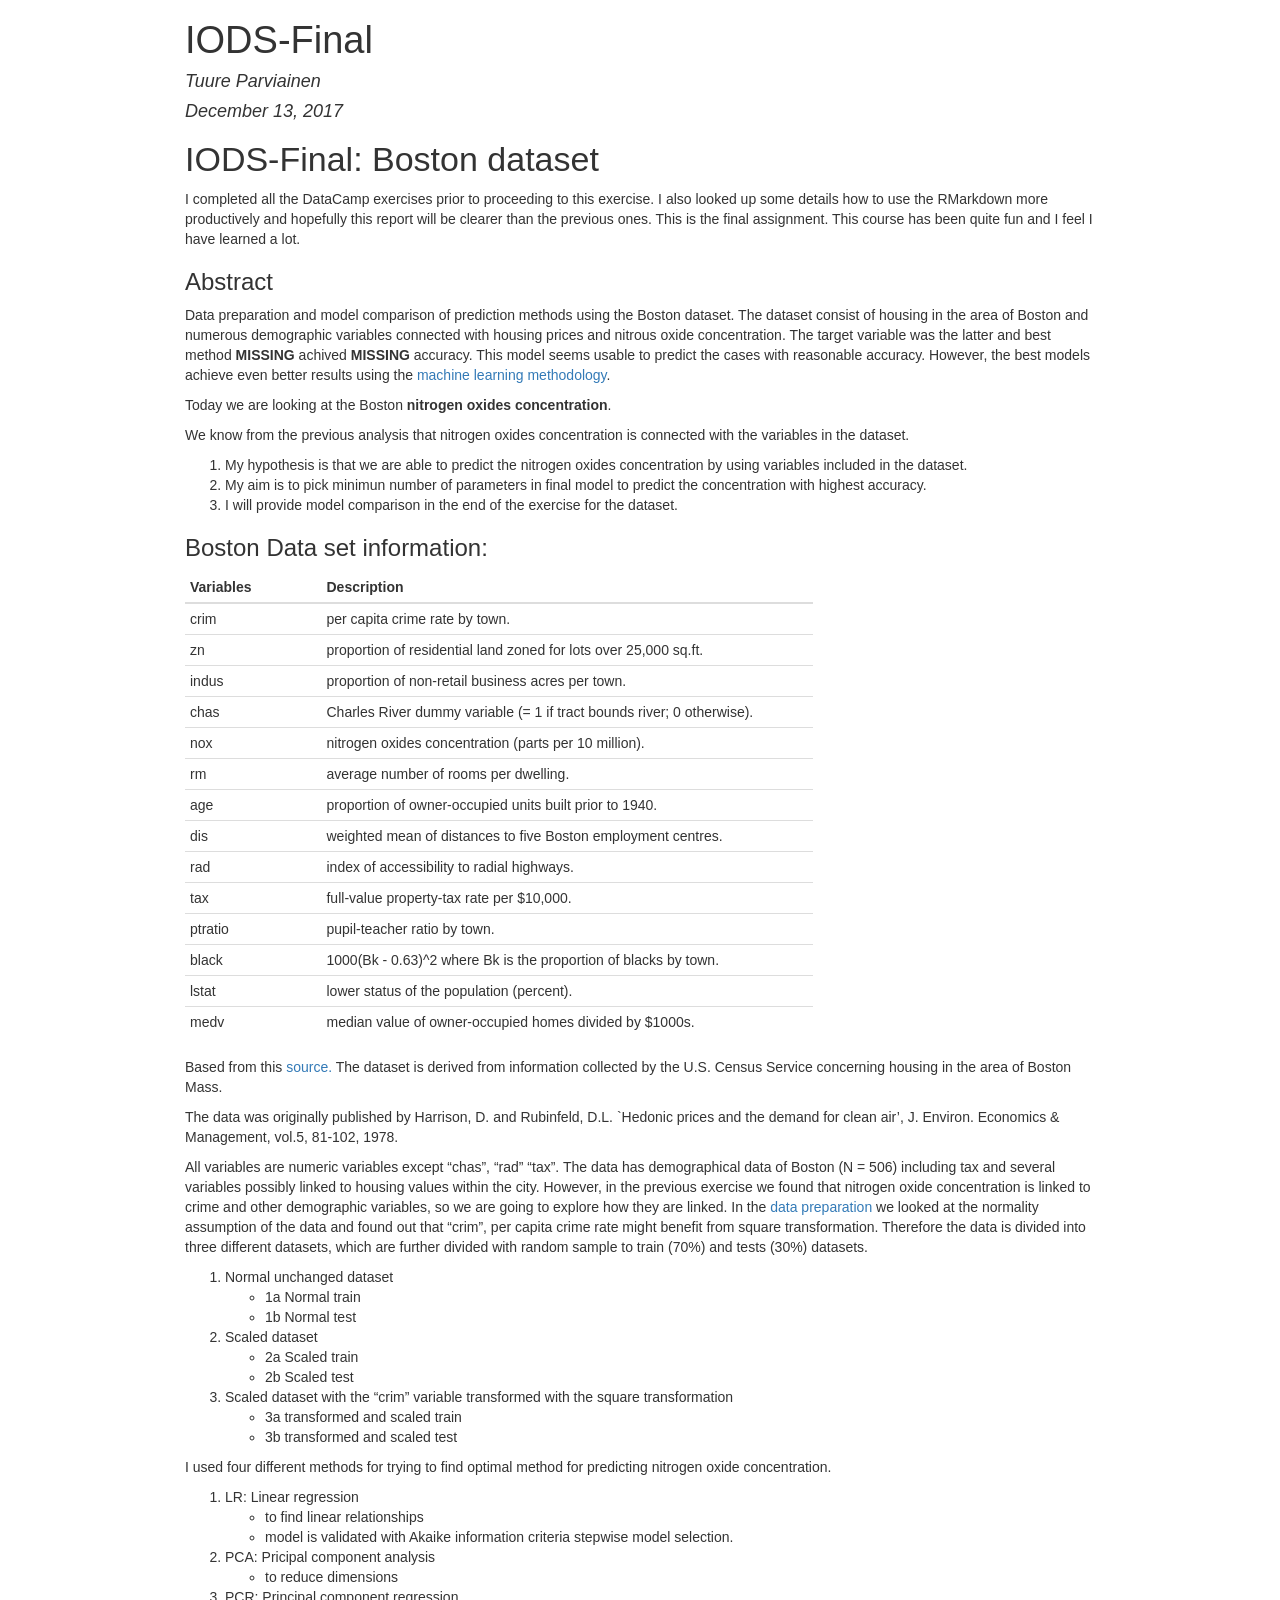
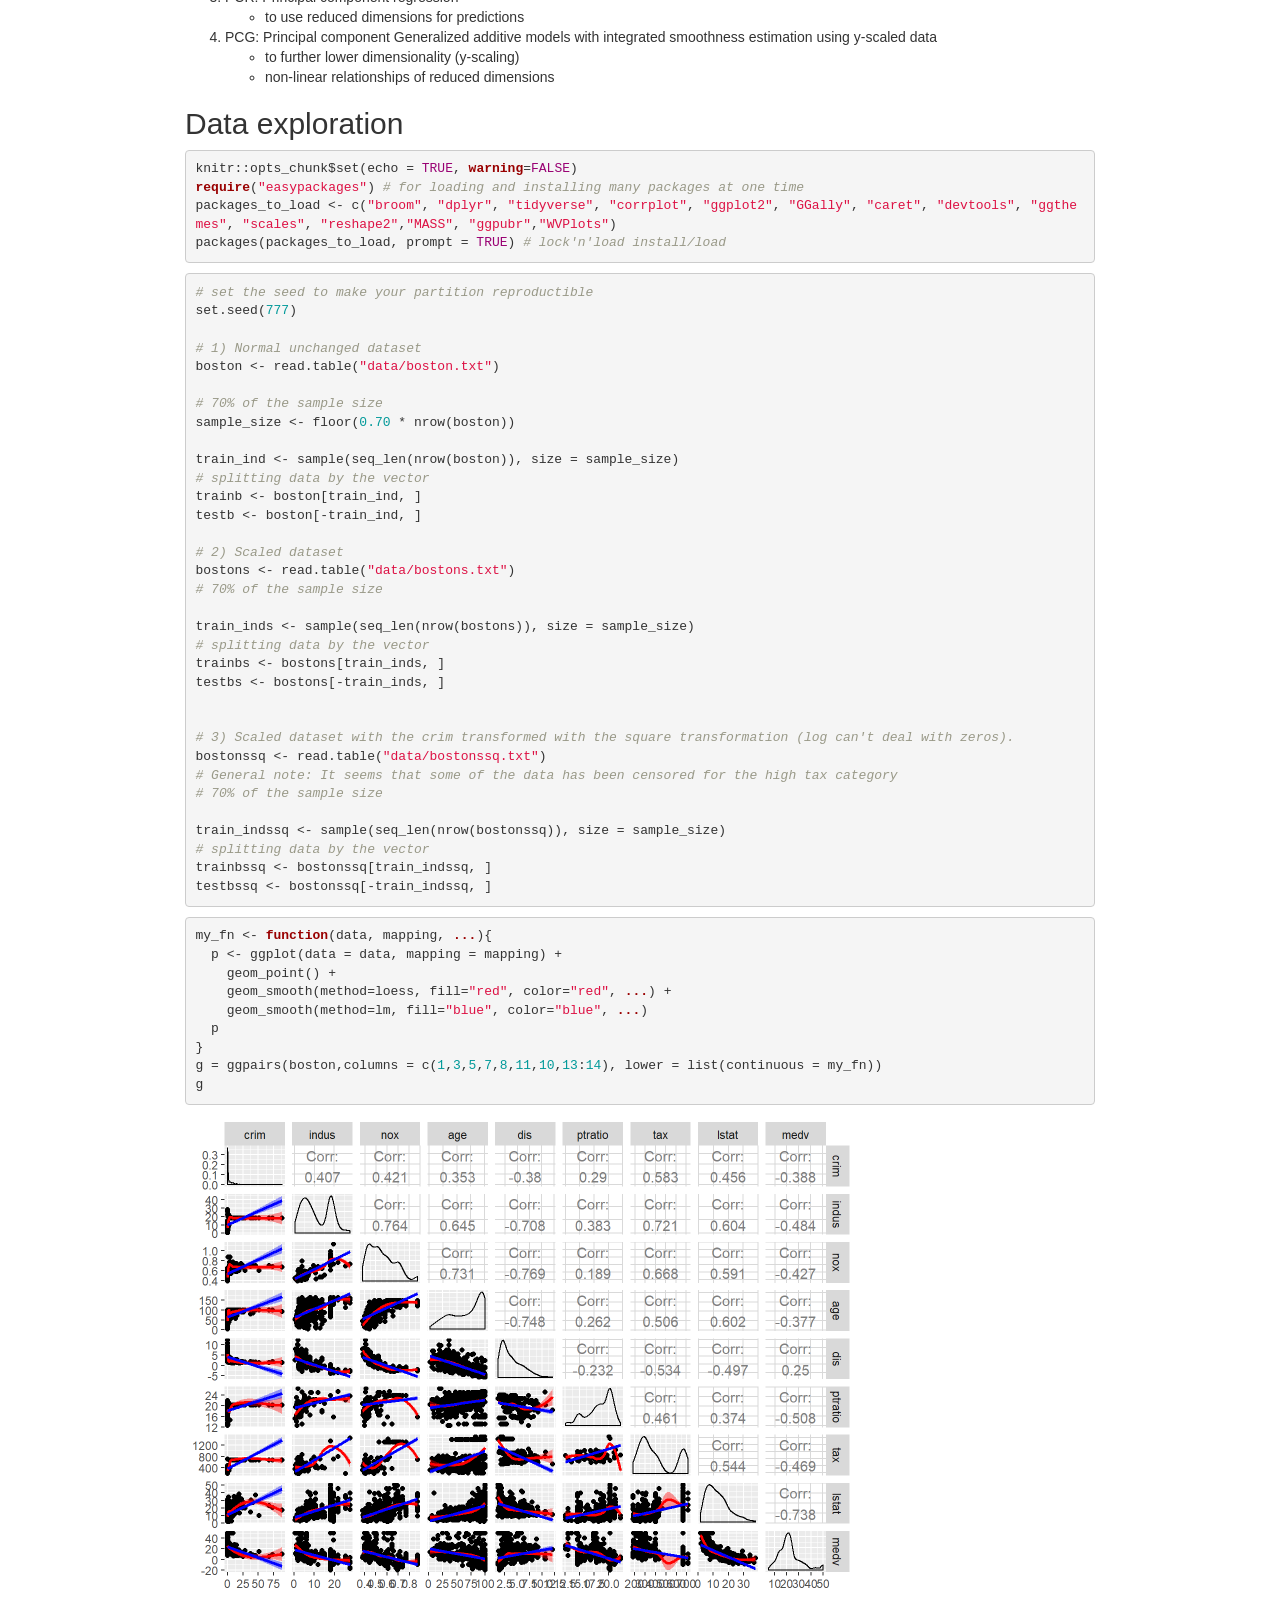
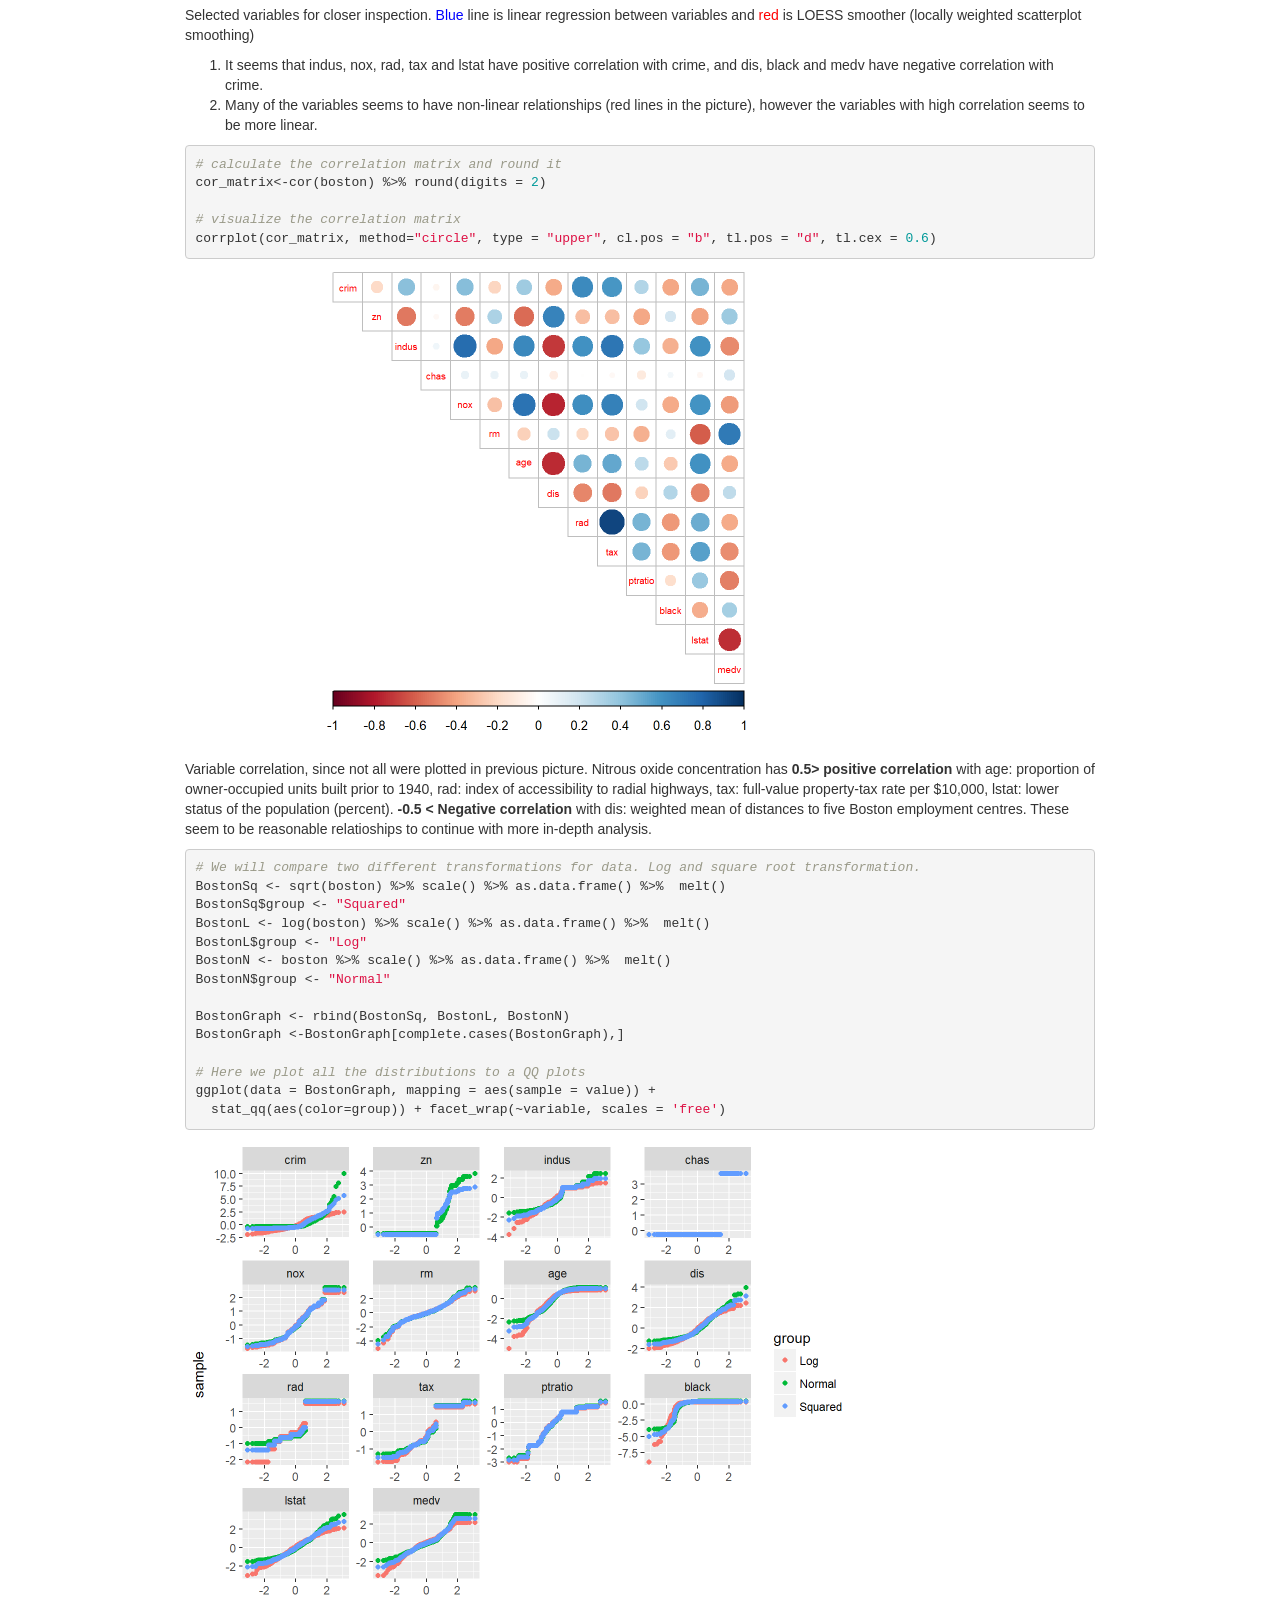
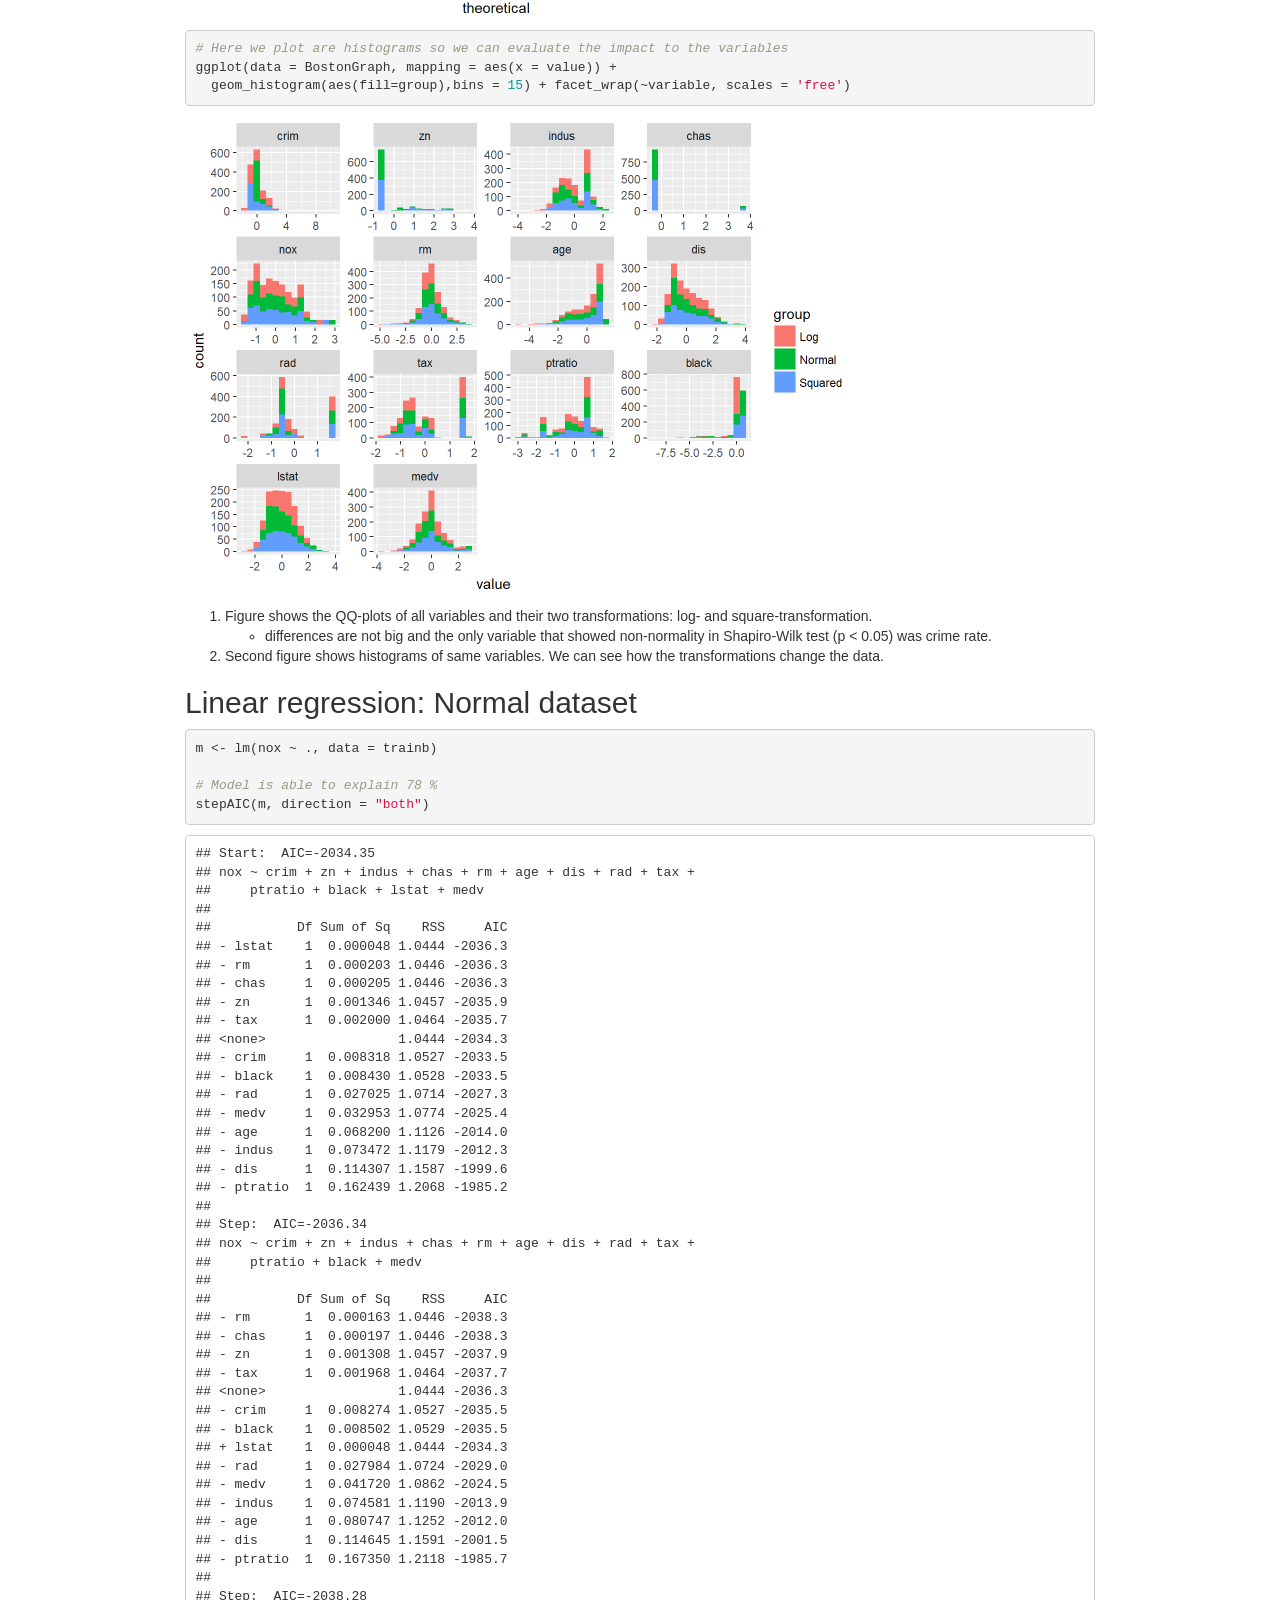
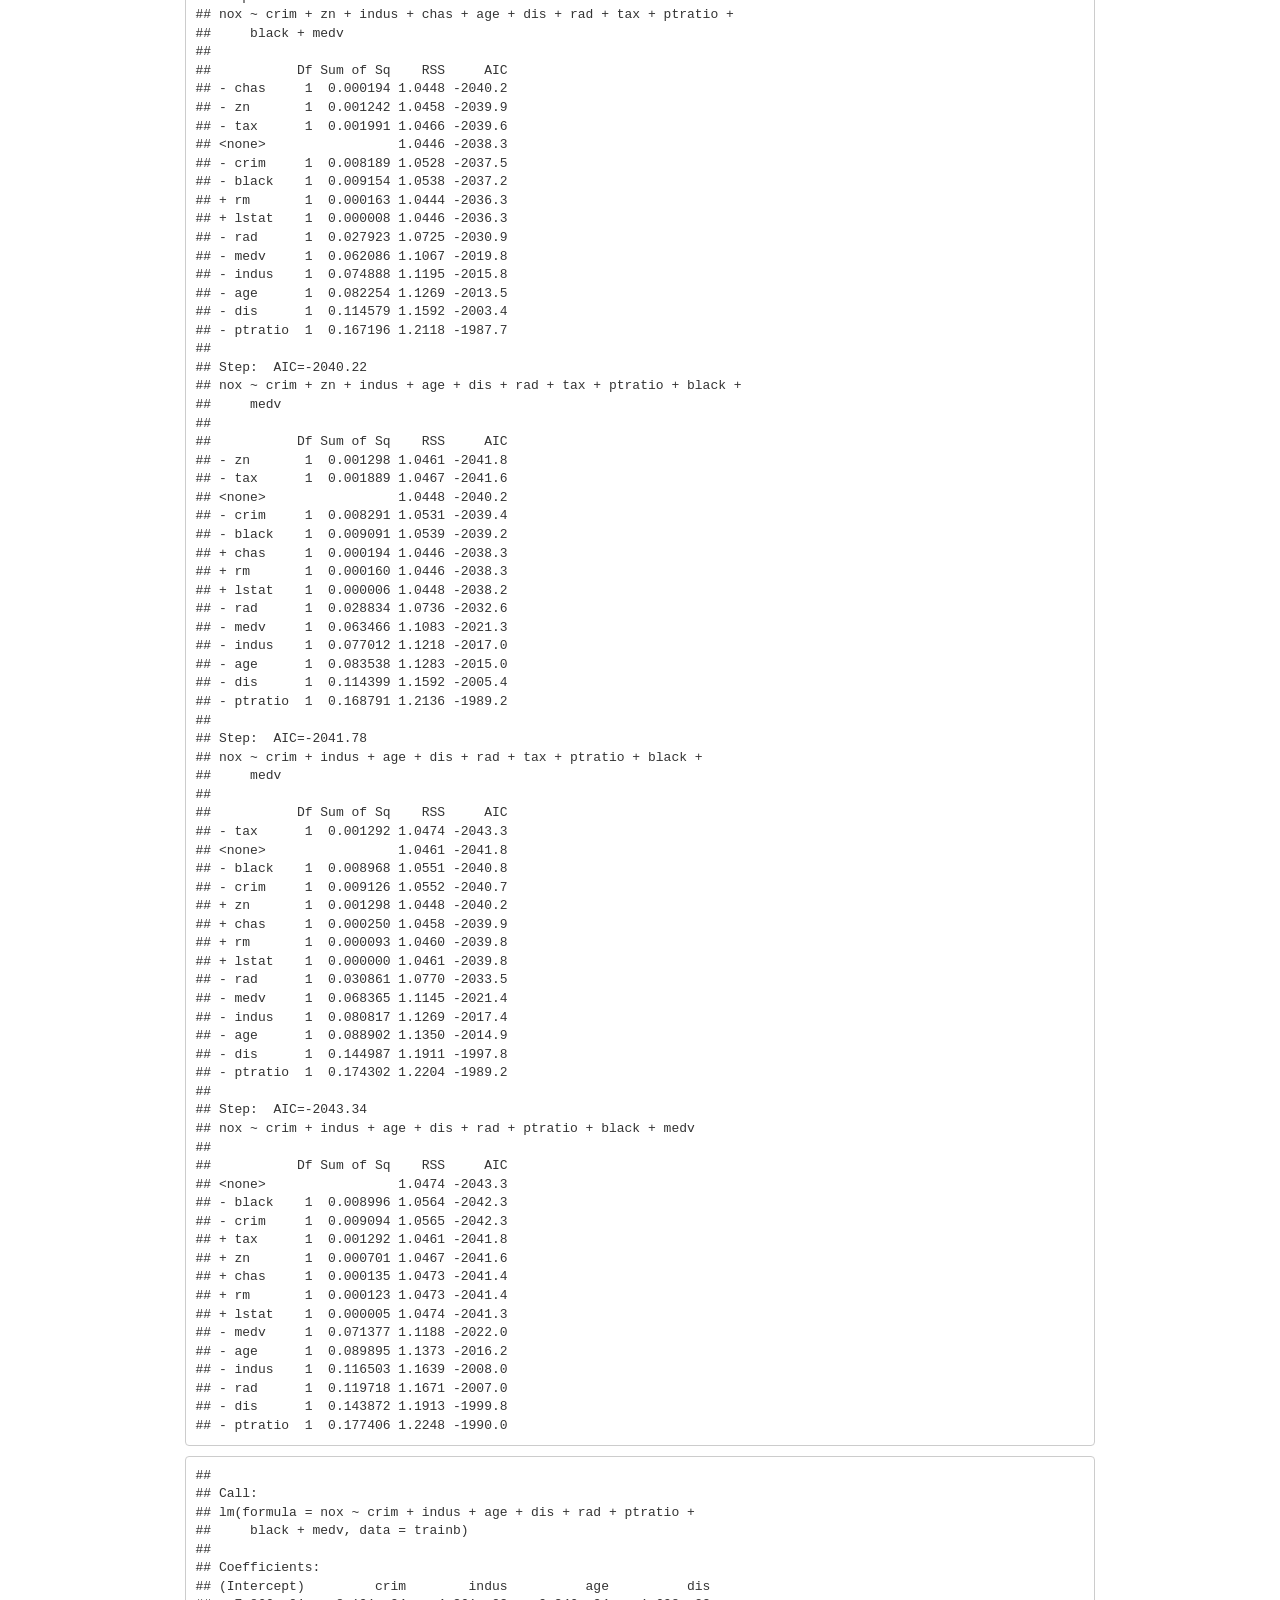
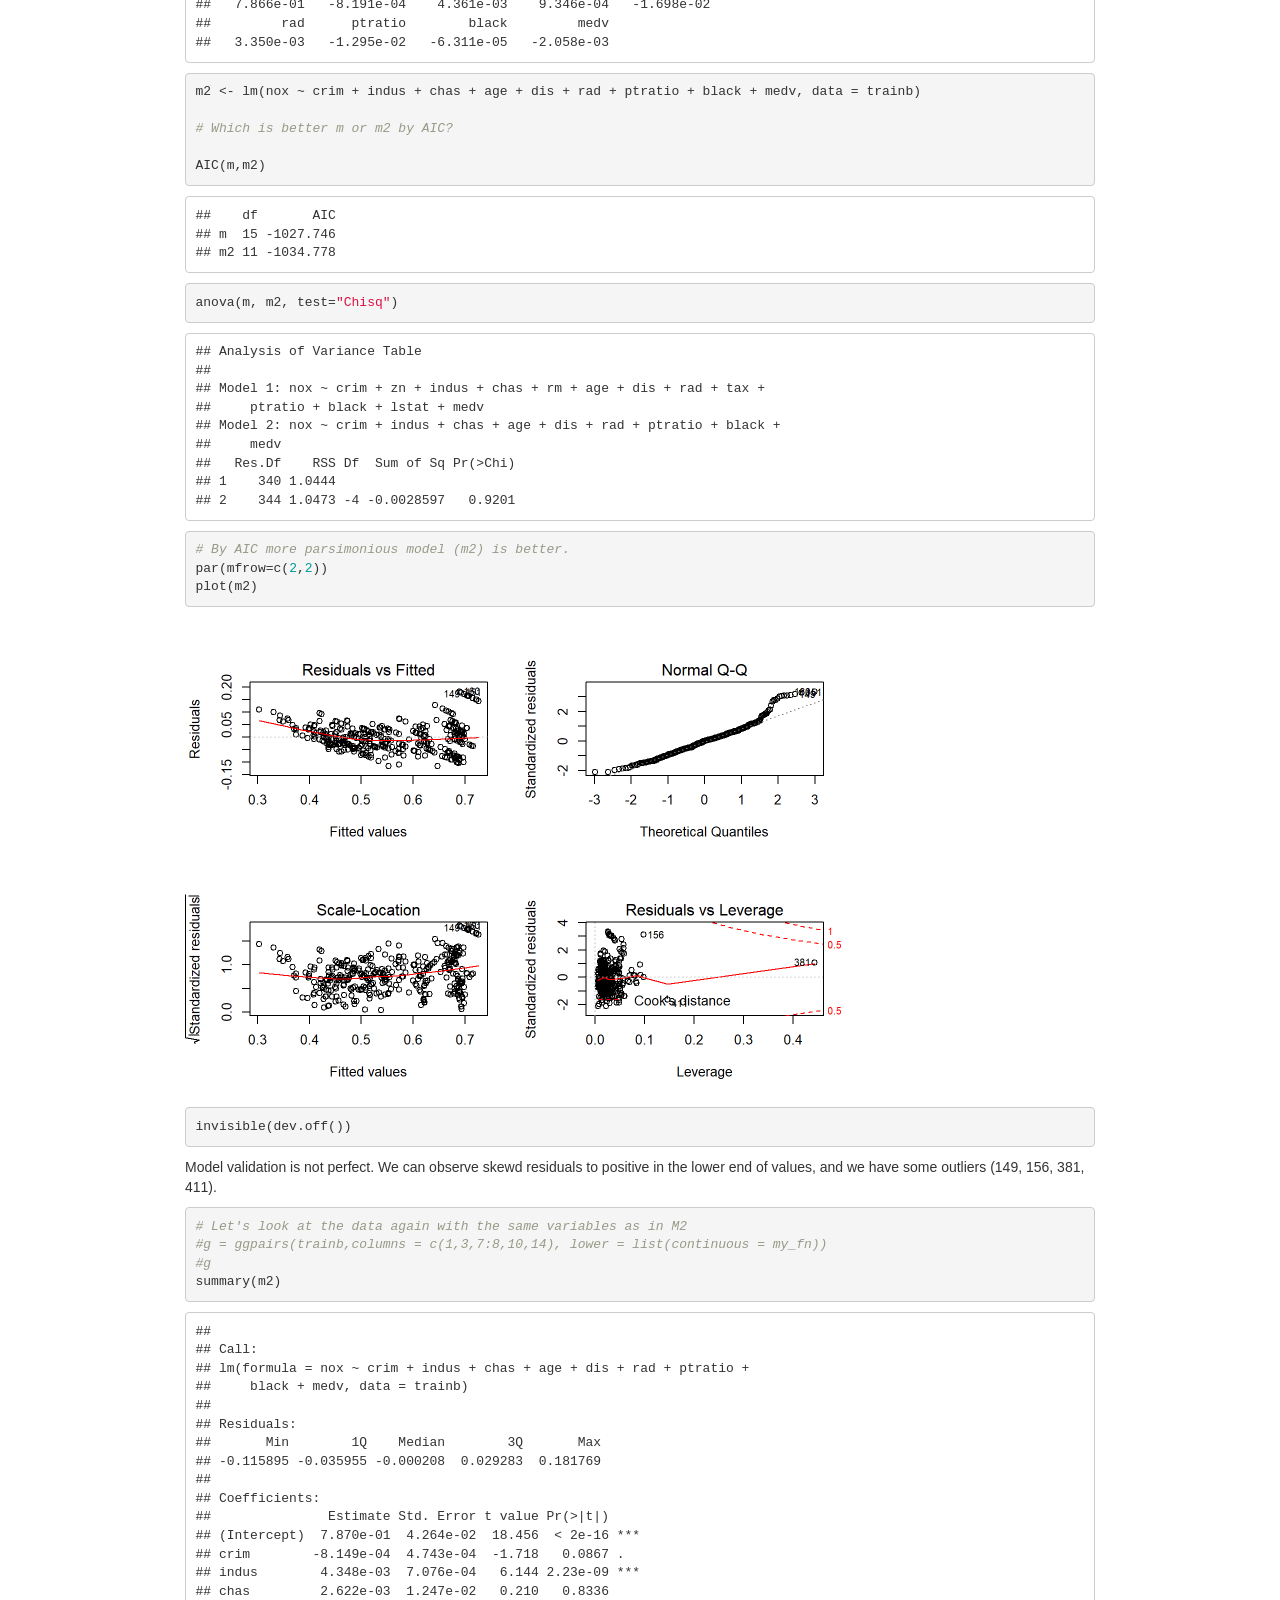
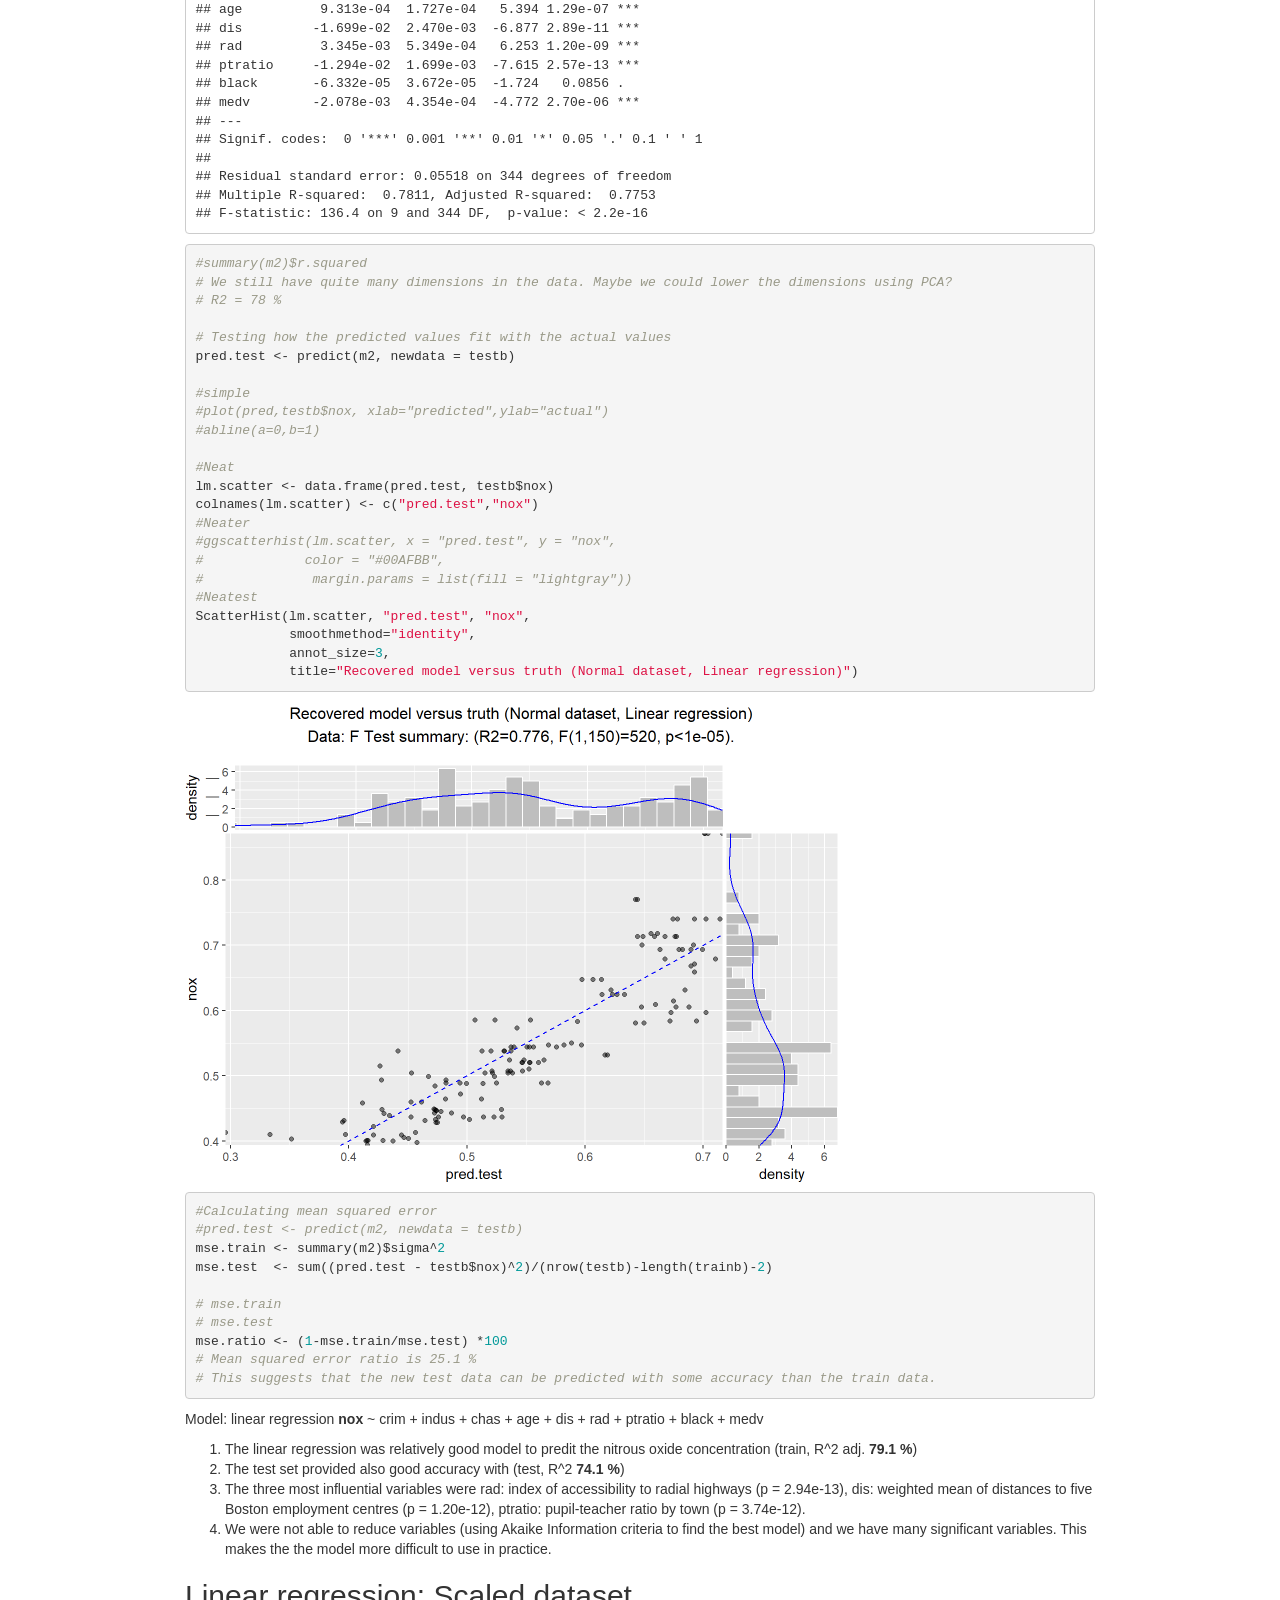
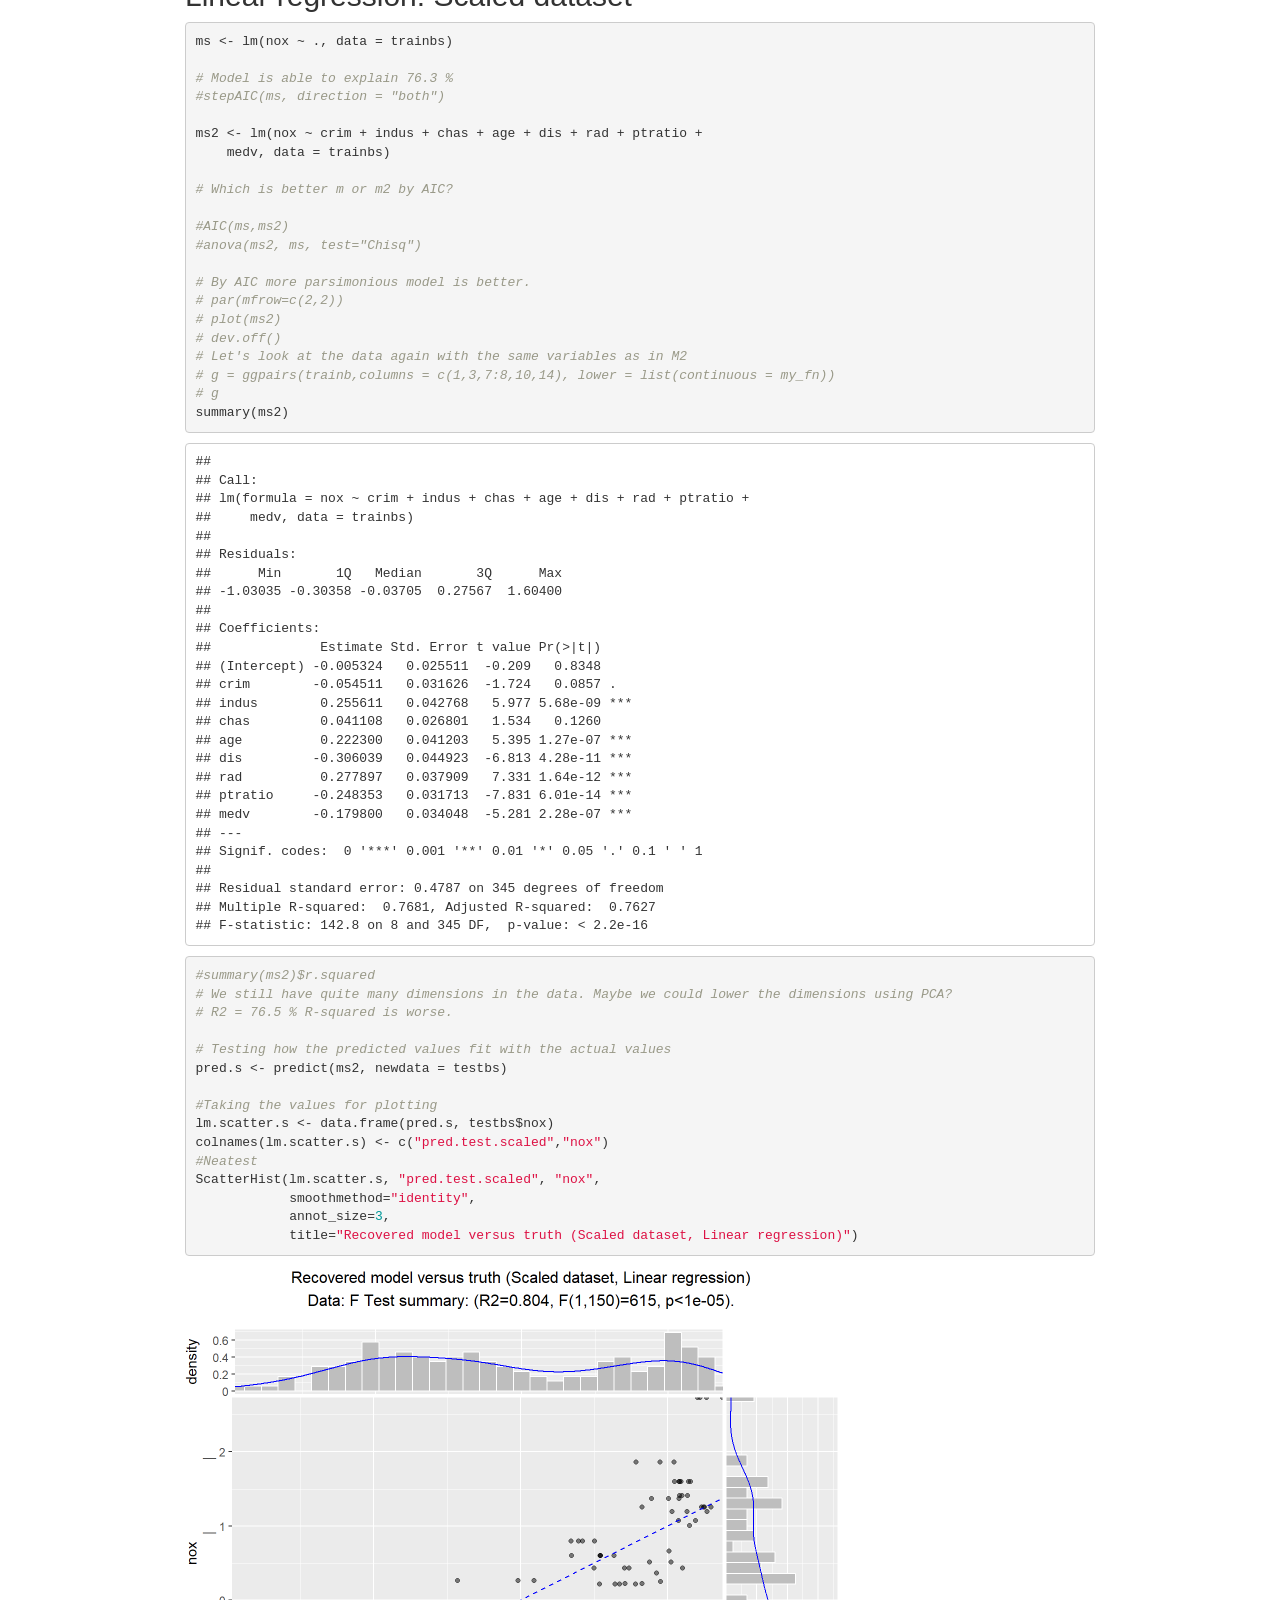
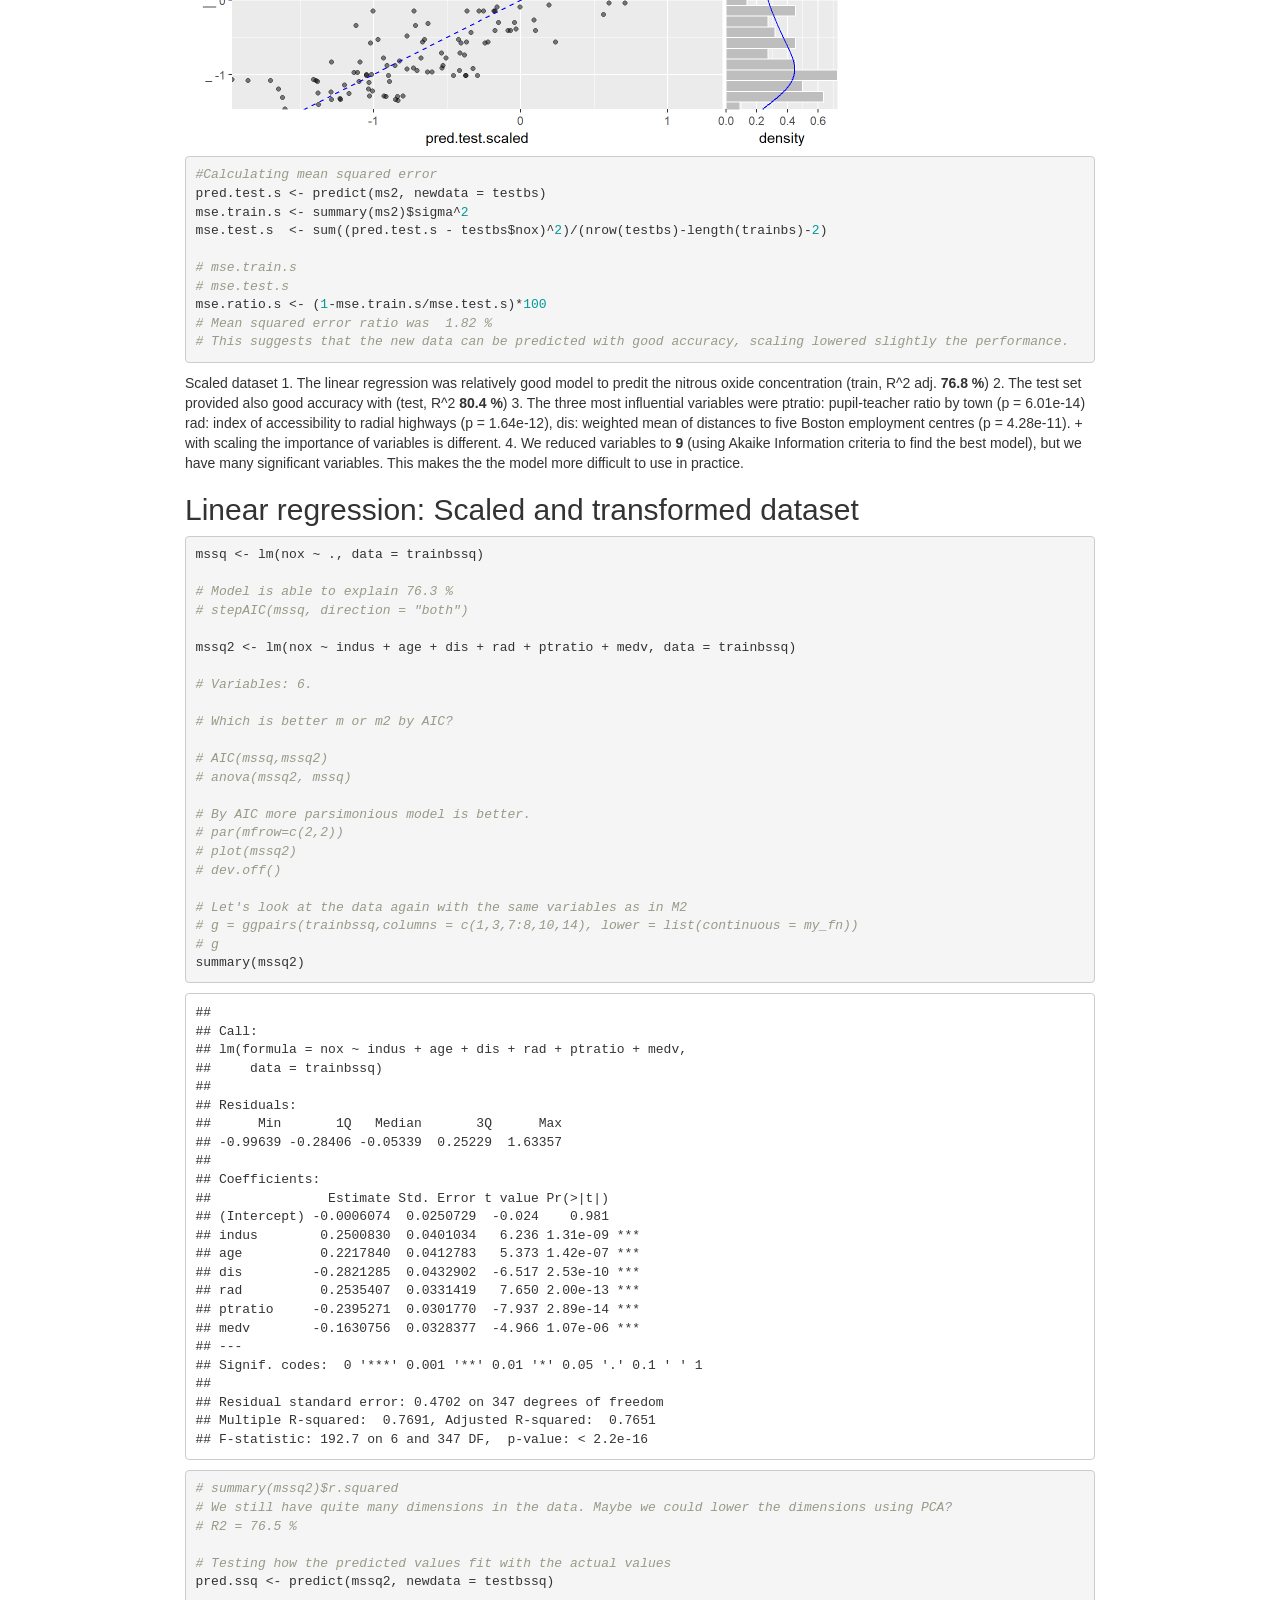
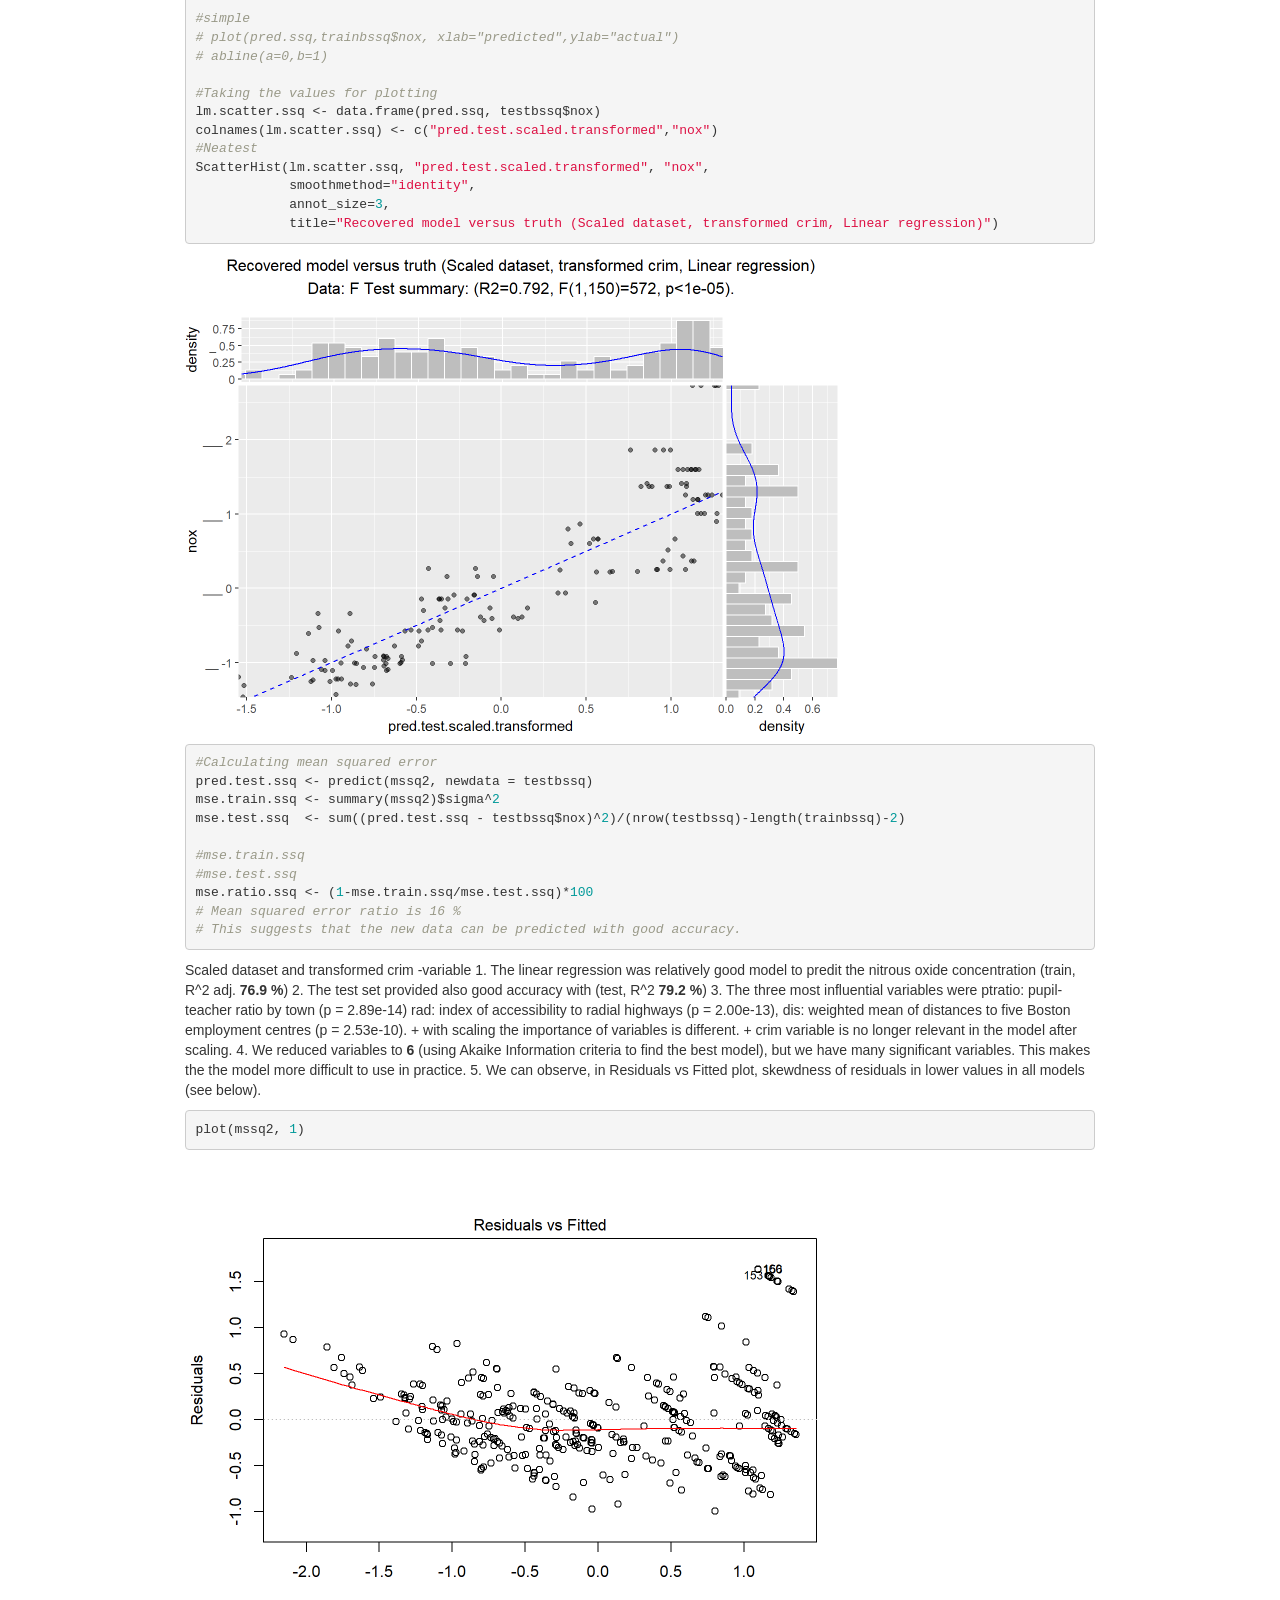
==== commit d25b2026: "ProblemsWithKnitting" ====
--- a/1.DataExplorationLM.html
+++ b/1.DataExplorationLM.html
@@ -128,8 +128,18 @@
 
 <div id="iods-final-boston-dataset" class="section level1">
 <h1>IODS-Final: Boston dataset</h1>
-<p>I completed all the DataCamp exercises prior to proceeding to this exercise. I also looked up some details how to use the RMarkdown more productively and hopefully this report will be clearer than the previous ones.</p>
+<p>I completed all the DataCamp exercises prior to proceeding to this exercise. I also looked up some details how to use the RMarkdown more productively and hopefully this report will be clearer than the previous ones. This is the final assignment. This course has been quite fun and I feel I have learned a lot.</p>
+<div id="abstract" class="section level3">
+<h3>Abstract</h3>
+<p>Data preparation and model comparison of prediction methods using the Boston dataset. The dataset consist of housing in the area of Boston and numerous demographic variables connected with housing prices and nitrous oxide concentration. The target variable was the latter and best method <strong>MISSING</strong> achived <strong>MISSING</strong> accuracy. This model seems usable to predict the cases with reasonable accuracy. However, the best models achieve even better results using the <a href="https://olegleyz.github.io/boston_housing.html">machine learning methodology</a>.</p>
 <p>Today we are looking at the Boston <strong>nitrogen oxides concentration</strong>.</p>
+<p>We know from the previous analysis that nitrogen oxides concentration is connected with the variables in the dataset.</p>
+<ol style="list-style-type: decimal">
+<li>My hypothesis is that we are able to predict the nitrogen oxides concentration by using variables included in the dataset.</li>
+<li>My aim is to pick minimun number of parameters in final model to predict the concentration with highest accuracy.</li>
+<li>I will provide model comparison in the end of the exercise for the dataset.</li>
+</ol>
+</div>
 <div id="boston-data-set-information" class="section level3">
 <h3>Boston Data set information:</h3>
 <table style="width:69%;">
@@ -202,7 +212,9 @@
 </tr>
 </tbody>
 </table>
-<p>All are numeric variables except “chas”, “rad” “tax”. The data has demographical data of Boston (N = 506) including tax and several variables possibly linked to crime rates within the city. However, in the previous exercise we found that nitrogen oxide concentration is linked to crime and other demographic variables, so we are going to explore how they are linked. In the <a href="https://github.com/toparvia/IODS-final/blob/master/IODS-final_dataprep.TP.r">data preparation</a> we looked at the normality assumption of the data and found out that “crim”, per capita crime rate might benefit from square transformation. Therefore the data is divided into three different datasets, which are further divided with random sample to train (70%) and tests(30%) datasets.</p>
+<p>Based from this <a href="https://www.cs.toronto.edu/~delve/data/boston/bostonDetail.html">source.</a> The dataset is derived from information collected by the U.S. Census Service concerning housing in the area of Boston Mass.</p>
+<p>The data was originally published by Harrison, D. and Rubinfeld, D.L. `Hedonic prices and the demand for clean air’, J. Environ. Economics &amp; Management, vol.5, 81-102, 1978.</p>
+<p>All variables are numeric variables except “chas”, “rad” “tax”. The data has demographical data of Boston (N = 506) including tax and several variables possibly linked to housing values within the city. However, in the previous exercise we found that nitrogen oxide concentration is linked to crime and other demographic variables, so we are going to explore how they are linked. In the <a href="https://github.com/toparvia/IODS-final/blob/master/IODS-final_dataprep.TP.r">data preparation</a> we looked at the normality assumption of the data and found out that “crim”, per capita crime rate might benefit from square transformation. Therefore the data is divided into three different datasets, which are further divided with random sample to train (70%) and tests (30%) datasets.</p>
 <ol style="list-style-type: decimal">
 <li>Normal unchanged dataset
 <ul>
@@ -220,12 +232,33 @@
 <li>3b transformed and scaled test</li>
 </ul></li>
 </ol>
+<p>I used four different methods for trying to find optimal method for predicting nitrogen oxide concentration.</p>
+<ol style="list-style-type: decimal">
+<li>LR: Linear regression
+<ul>
+<li>to find linear relationships</li>
+<li>model is validated with Akaike information criteria stepwise model selection.</li>
+</ul></li>
+<li>PCA: Pricipal component analysis
+<ul>
+<li>to reduce dimensions</li>
+</ul></li>
+<li>PCR: Principal component regression
+<ul>
+<li>to use reduced dimensions for predictions</li>
+</ul></li>
+<li>PCG: Principal component Generalized additive models with integrated smoothness estimation using y-scaled data
+<ul>
+<li>to further lower dimensionality (y-scaling)</li>
+<li>non-linear relationships of reduced dimensions</li>
+</ul></li>
+</ol>
 </div>
 <div id="data-exploration" class="section level2">
 <h2>Data exploration</h2>
 <pre class="r"><code>knitr::opts_chunk$set(echo = TRUE, warning=FALSE)
 require(&quot;easypackages&quot;) # for loading and installing many packages at one time
-packages_to_load &lt;- c(&quot;broom&quot;, &quot;dplyr&quot;, &quot;tidyverse&quot;, &quot;corrplot&quot;, &quot;ggplot2&quot;, &quot;GGally&quot;, &quot;caret&quot;, &quot;devtools&quot;, &quot;ggthemes&quot;, &quot;scales&quot;, &quot;reshape2&quot;,&quot;MASS&quot;, &quot;ggpubr&quot;)
+packages_to_load &lt;- c(&quot;broom&quot;, &quot;dplyr&quot;, &quot;tidyverse&quot;, &quot;corrplot&quot;, &quot;ggplot2&quot;, &quot;GGally&quot;, &quot;caret&quot;, &quot;devtools&quot;, &quot;ggthemes&quot;, &quot;scales&quot;, &quot;reshape2&quot;,&quot;MASS&quot;, &quot;ggpubr&quot;,&quot;WVPlots&quot;)
 packages(packages_to_load, prompt = TRUE) # lock'n'load install/load</code></pre>
 <pre class="r"><code># set the seed to make your partition reproductible
 set.seed(777)
@@ -269,8 +302,8 @@
 }
 g = ggpairs(boston,columns = c(1,3,5,7,8,11,10,13:14), lower = list(continuous = my_fn))
 g</code></pre>
-<p><img src="[data-uri]" width="672" /></p>
-<p>Selected variables for closer inspection. <span style="color:blue">blue</span> line is linear regression between variables and <span style="color:red">red</span> is LOESS smoother (locally weighted scatterplot smoothing)</p>
+<p><img src="[data-uri]